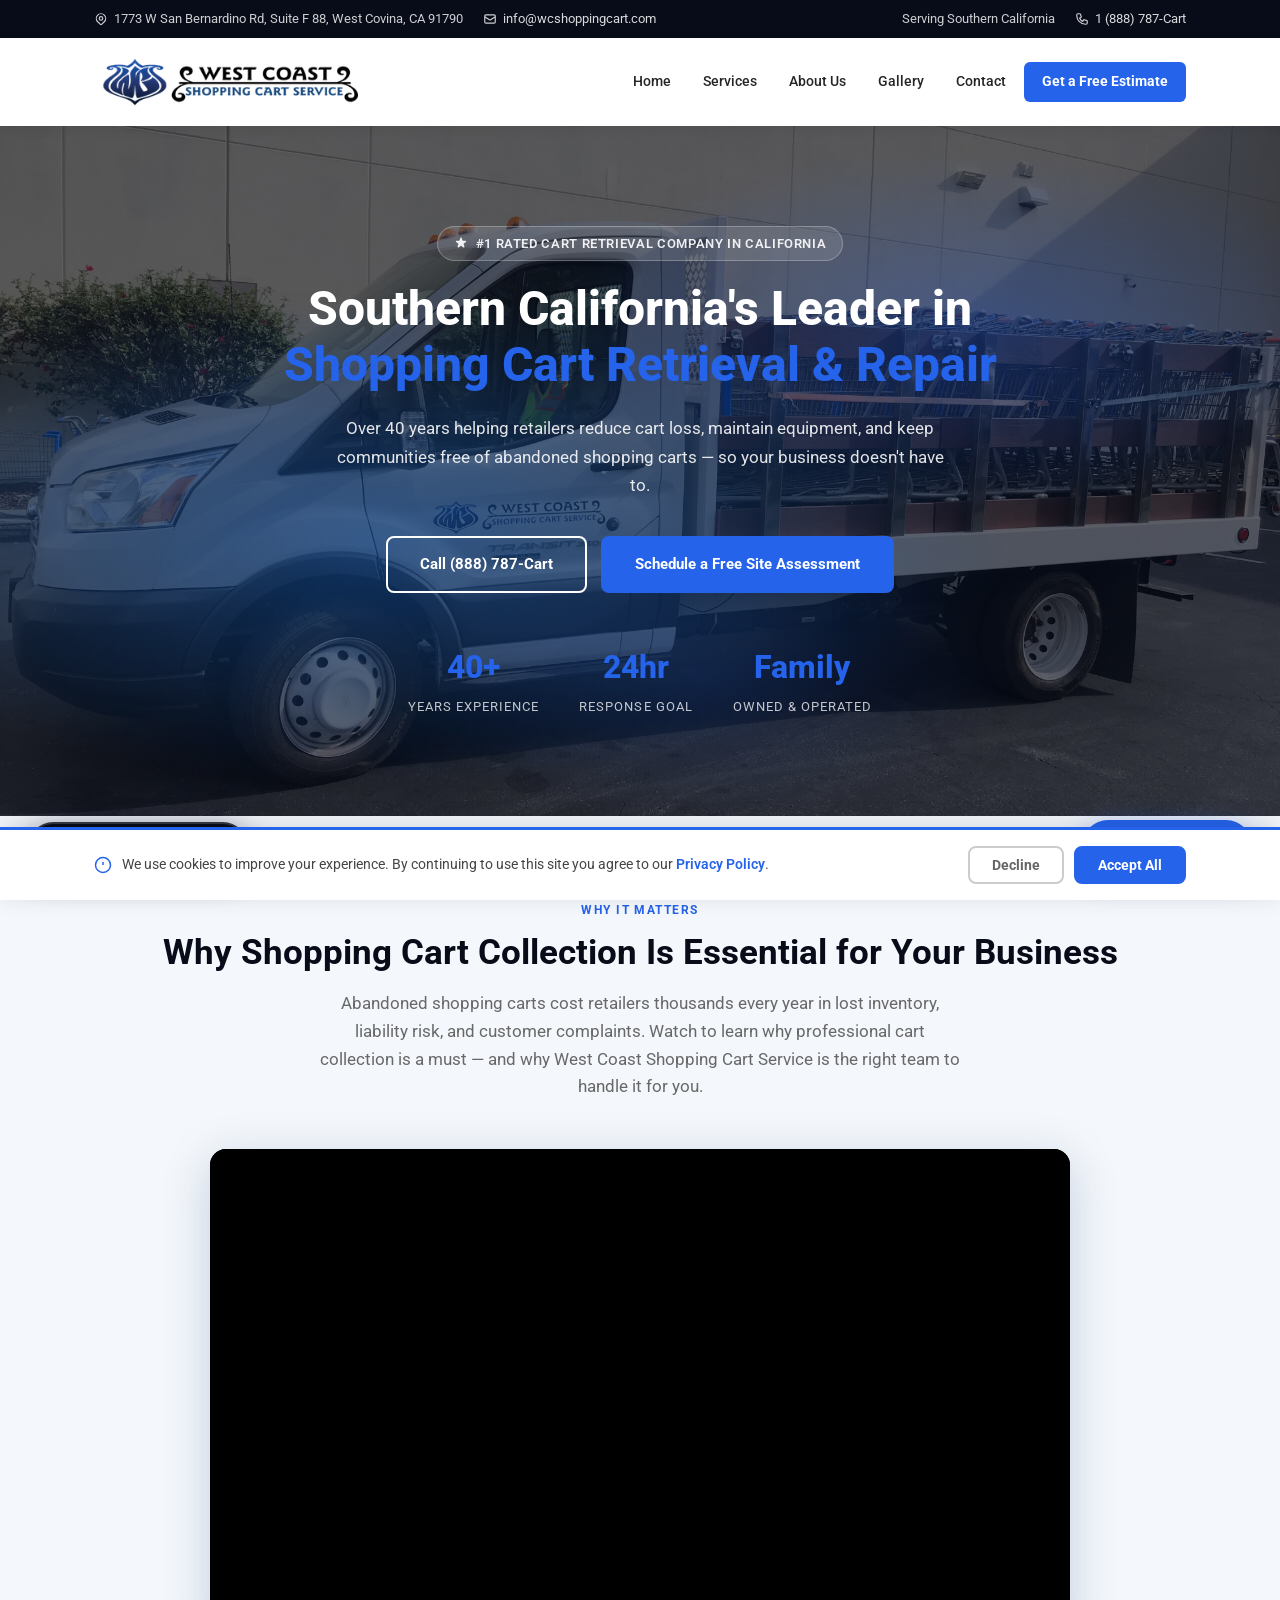
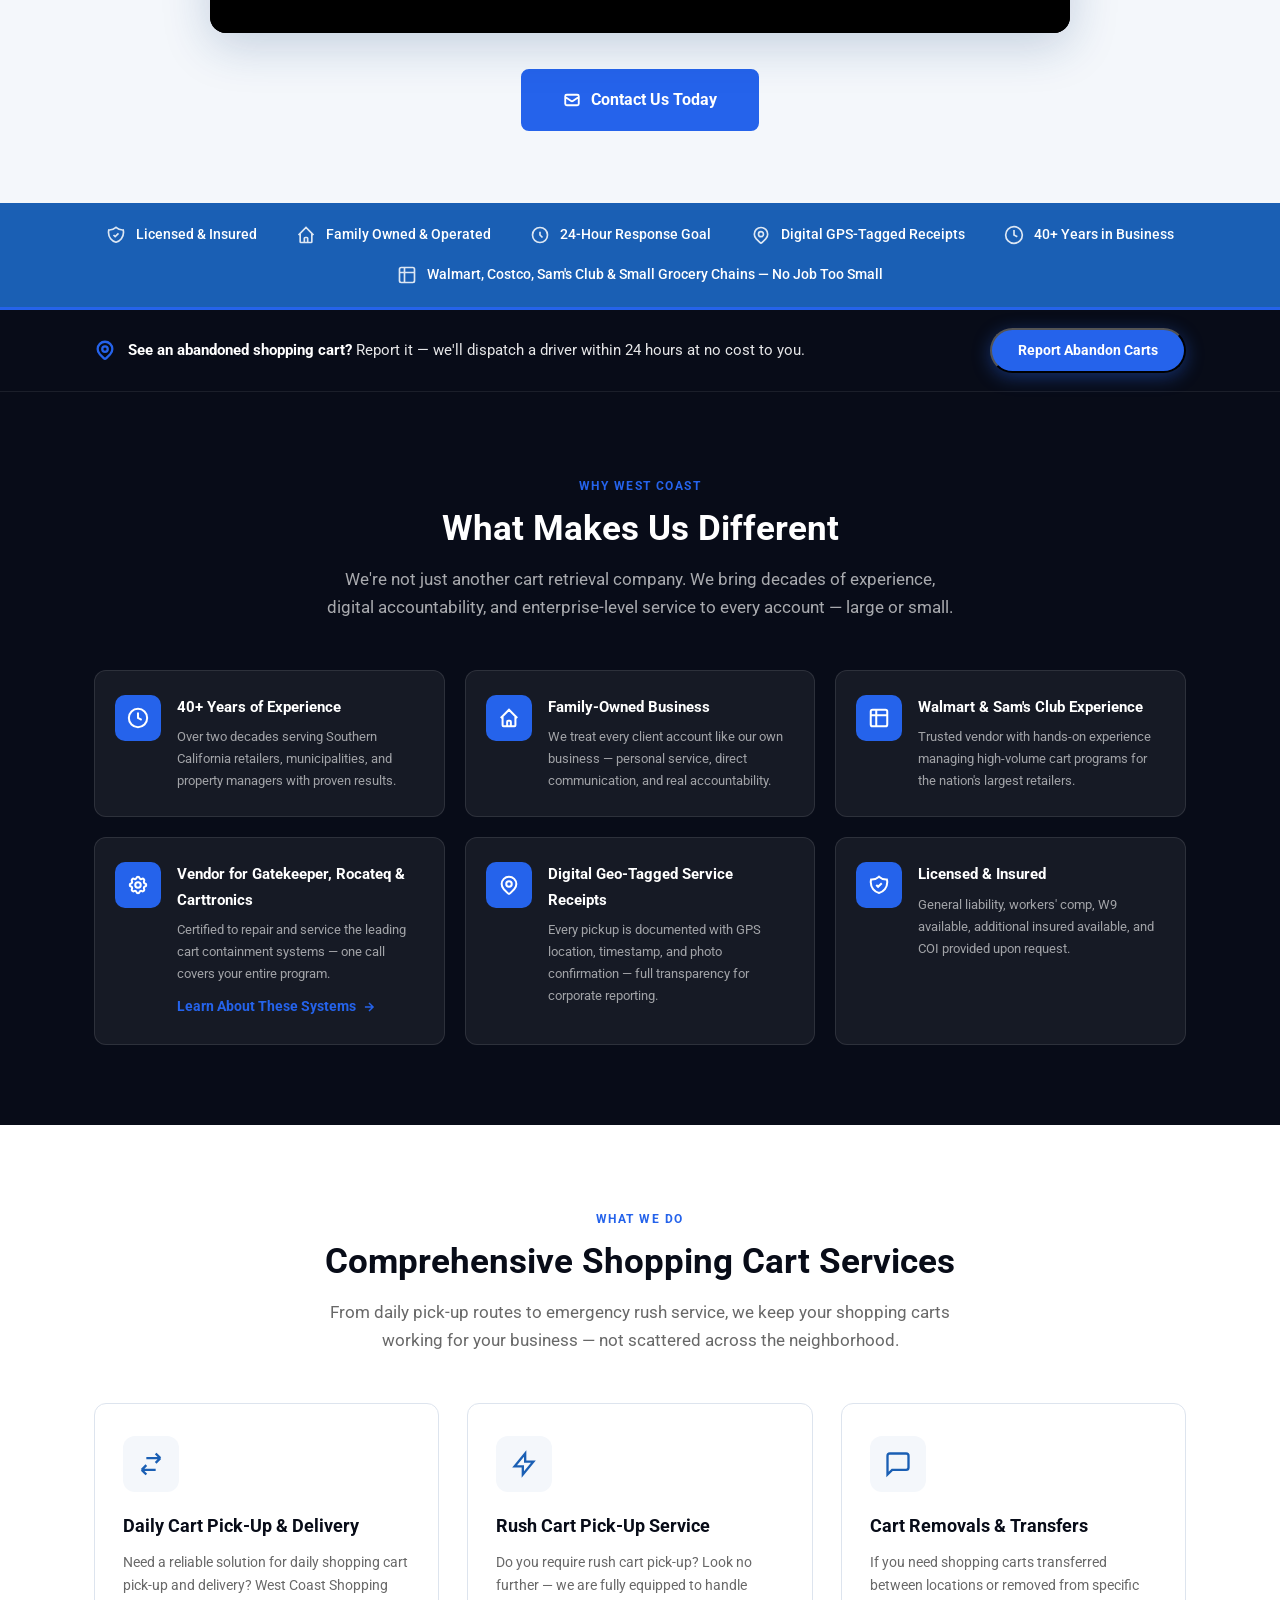
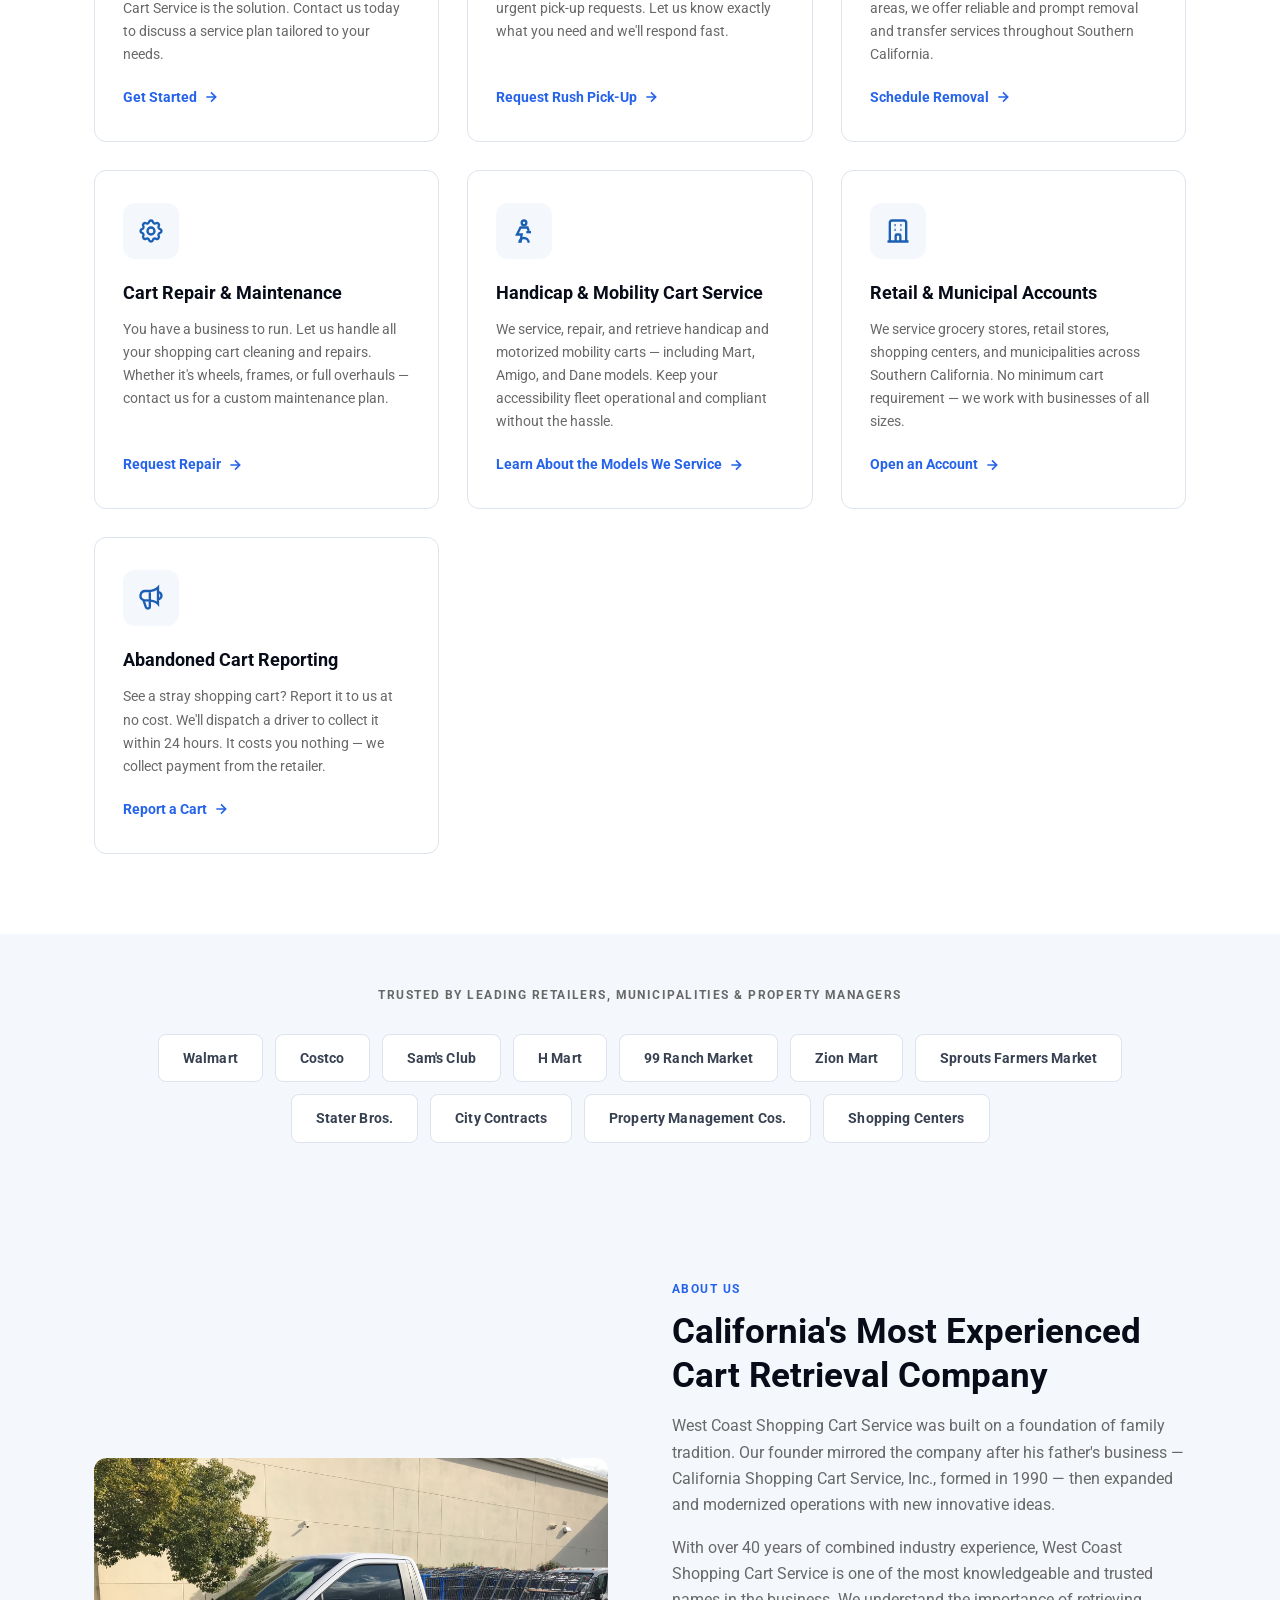
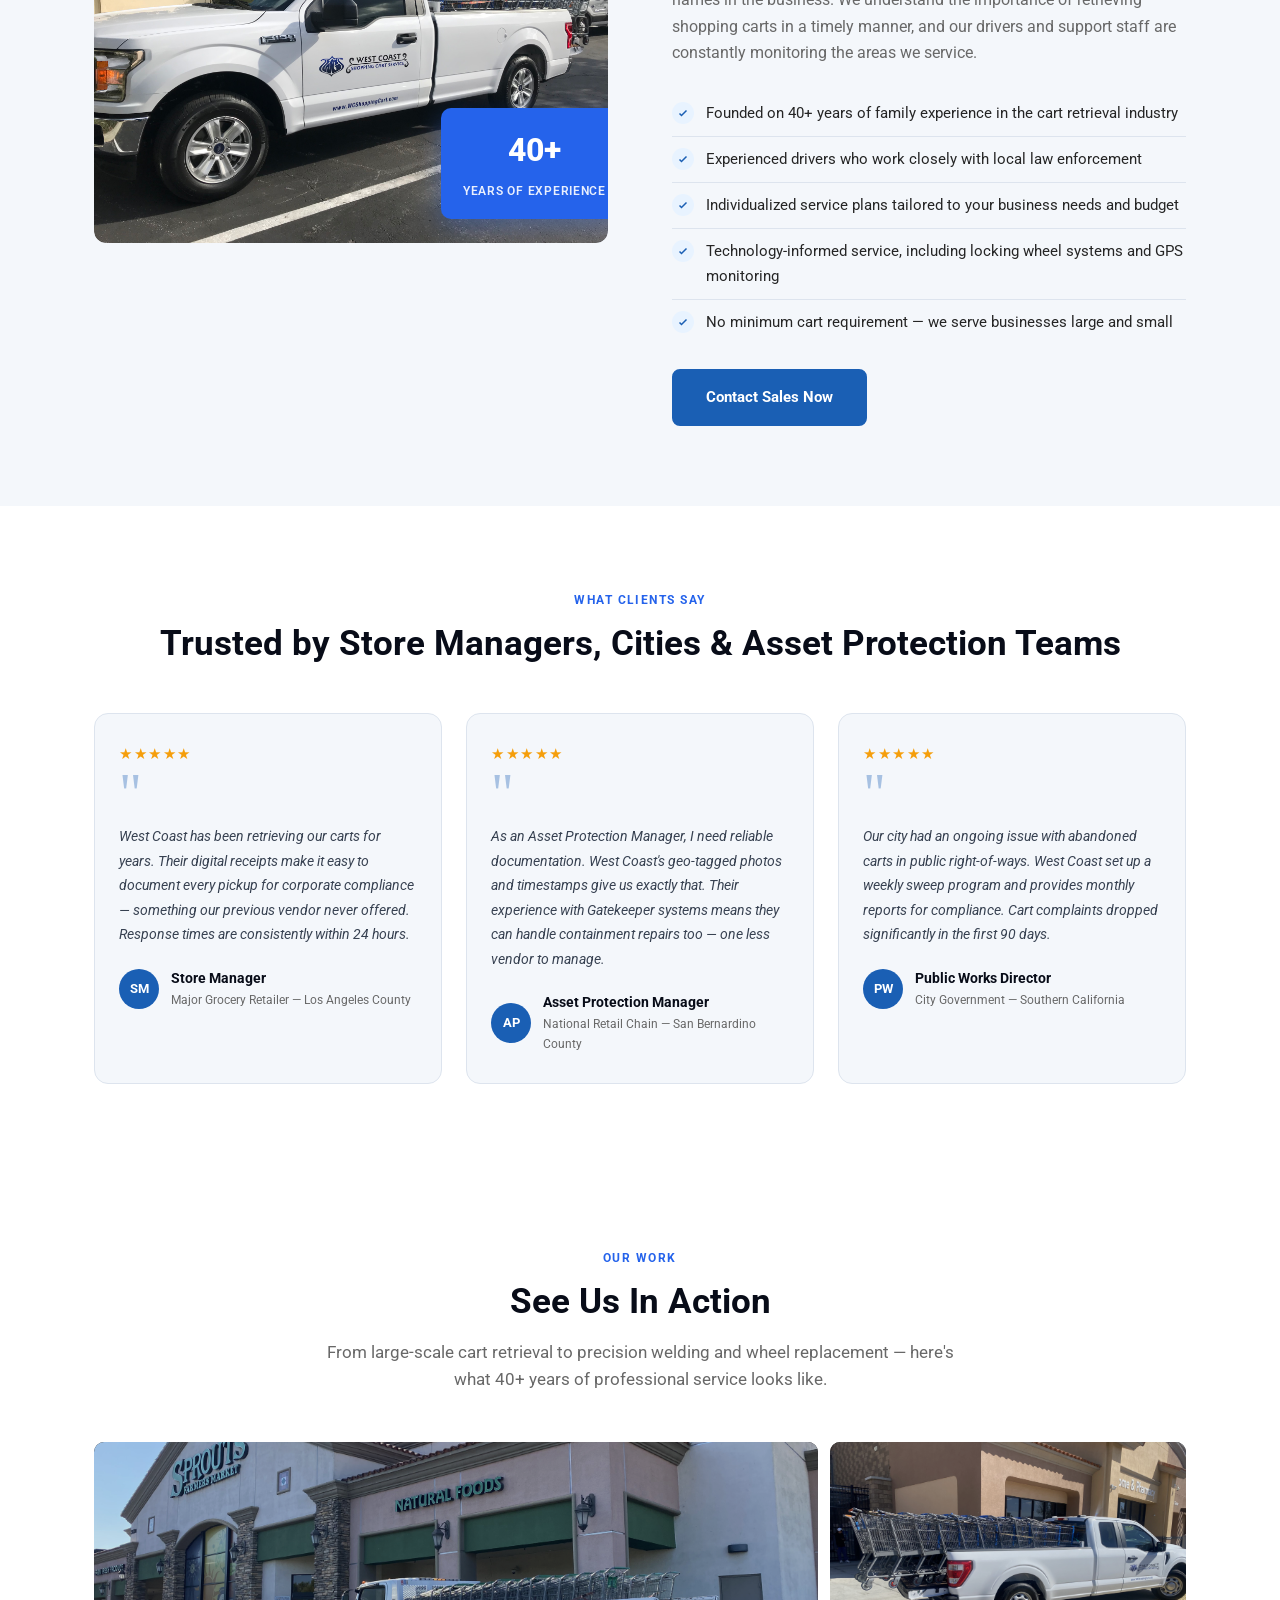
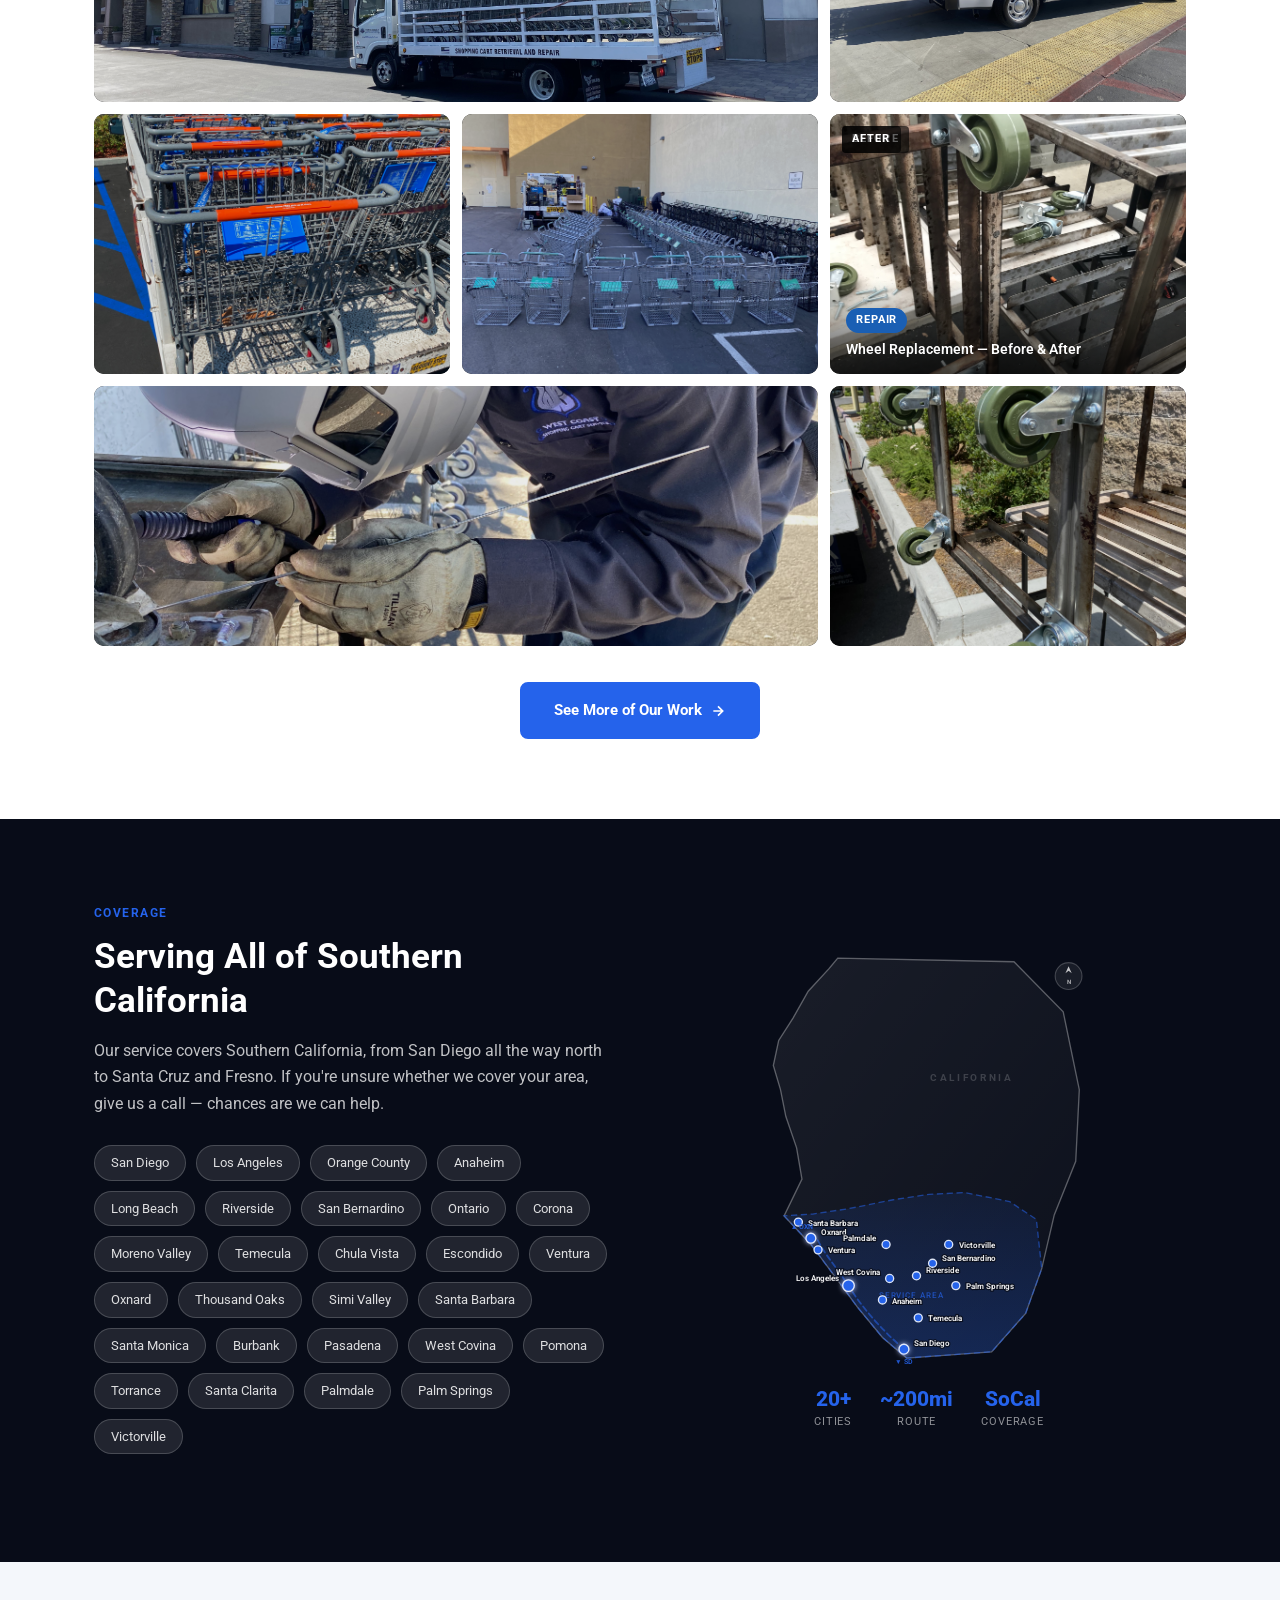
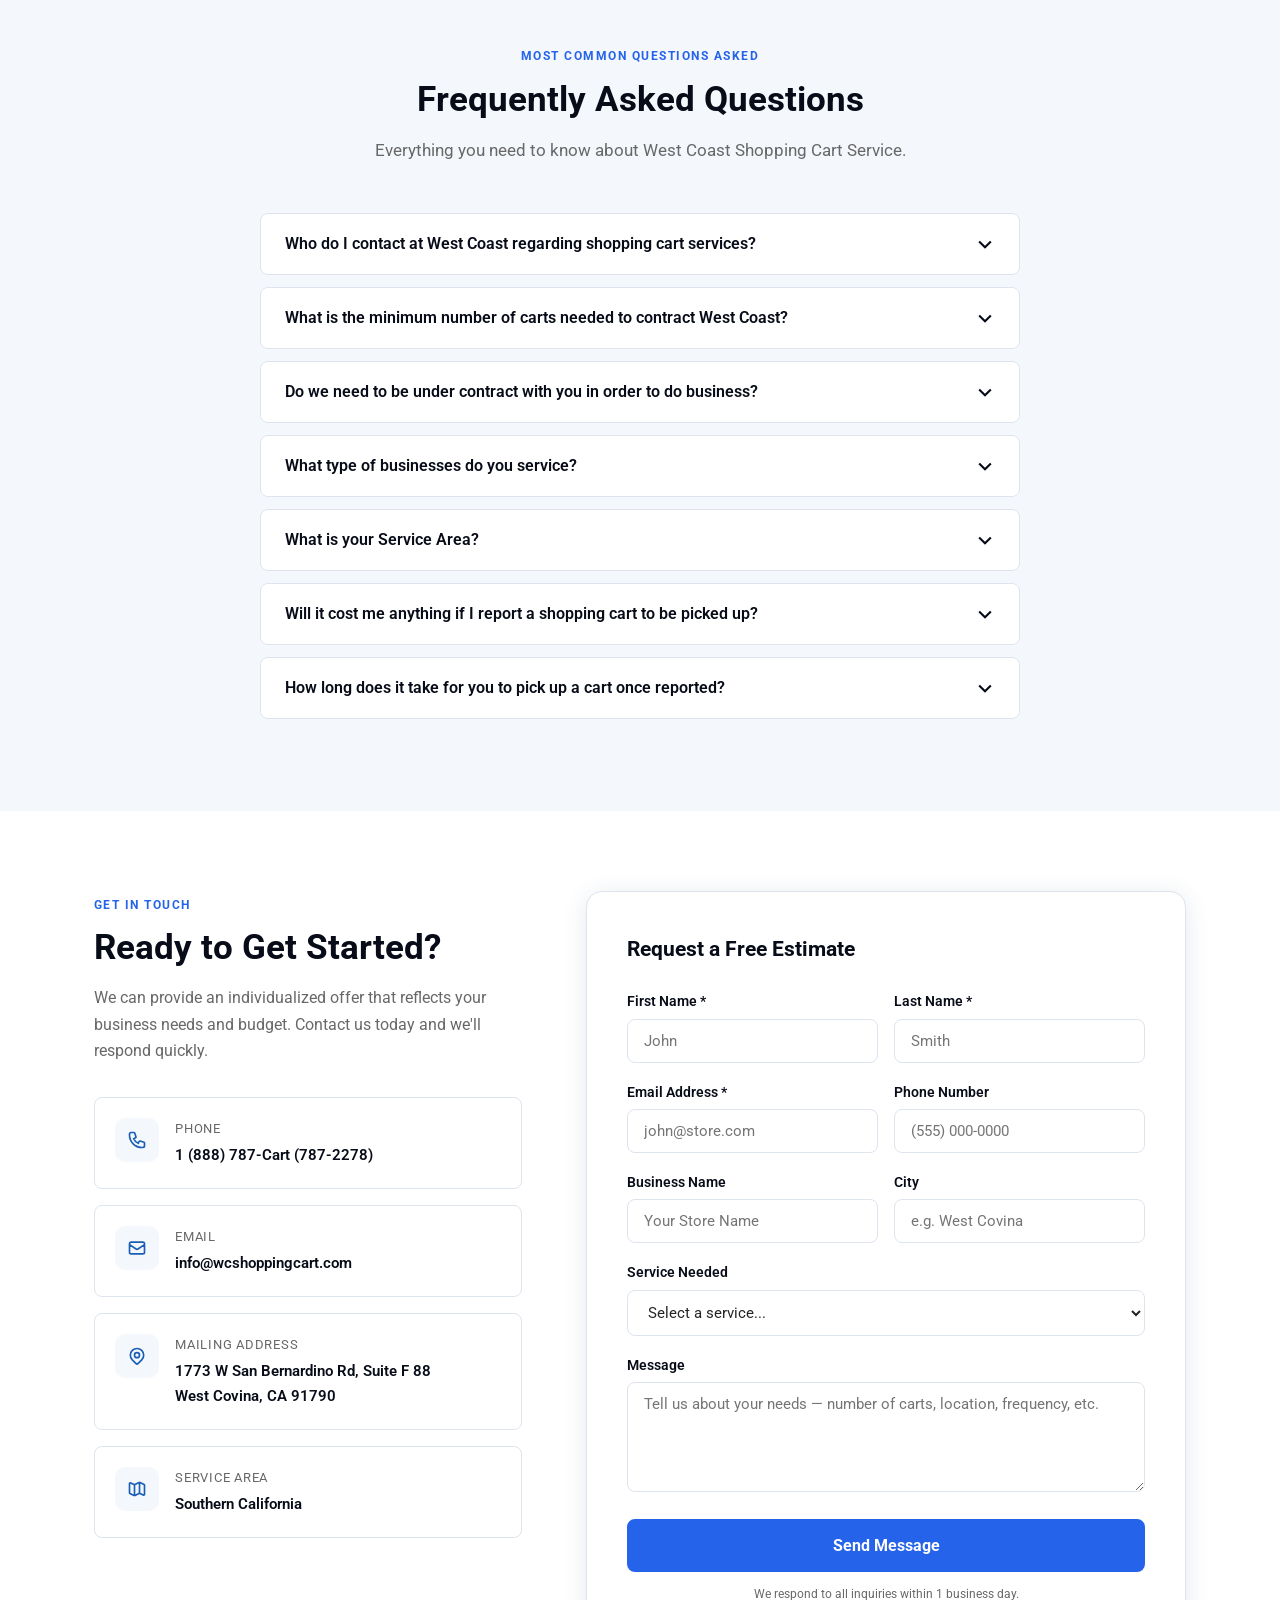
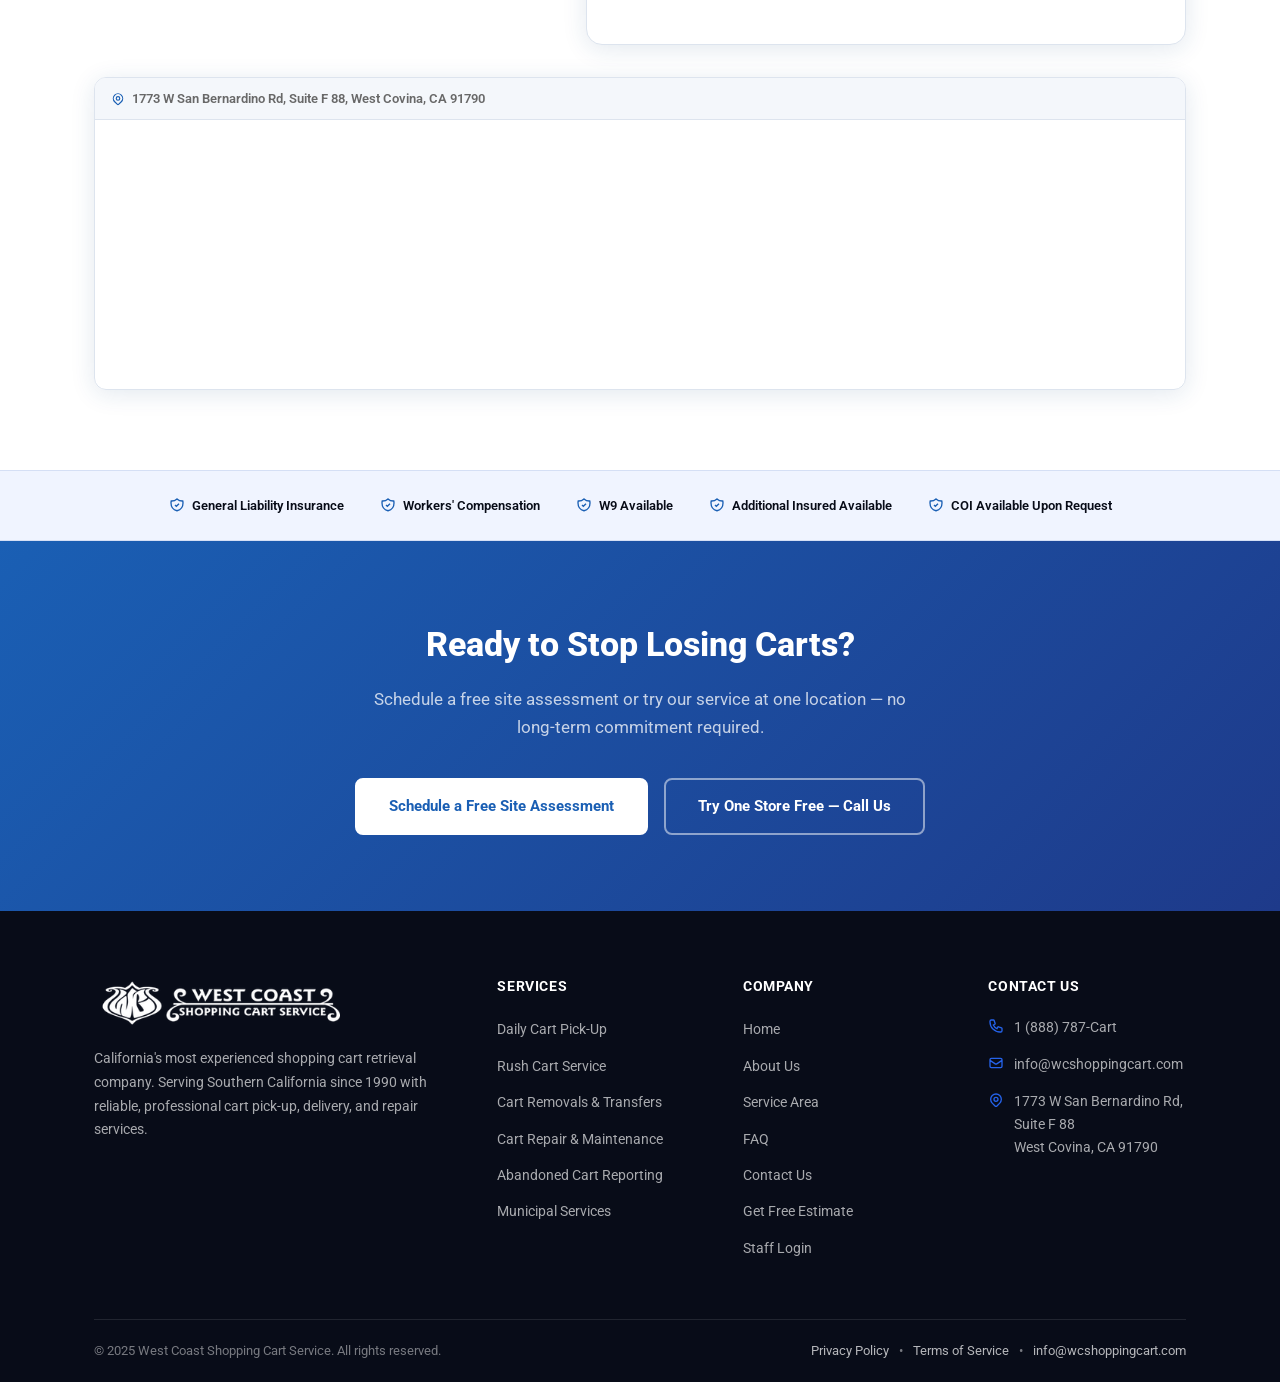
==== index.html @ c4fda691 "Reorder gallery grid to eliminate blank cells Wide items now anchor rows 1 and 3; three regulars fil" ====
<!DOCTYPE html>
<html lang="en">
<head>
  <meta charset="UTF-8">
  <meta name="viewport" content="width=device-width, initial-scale=1.0">
  <title>West Coast Shopping Cart Service | Southern California Cart Retrieval & Repair</title>
  <meta name="description" content="Southern California's leader in shopping cart retrieval & repair. 40+ years experience, family-owned, digital GPS reporting. Vendor for Gatekeeper, Rocateq & Carttronics. Serving San Diego to Oxnard. Call 1 (888) 787-2278.">
  <meta name="keywords" content="shopping cart retrieval California, shopping cart repair, Gatekeeper repair, Rocateq repair, Carttronics repair, mobility cart repair, shopping cart cleaning, cart containment repair, Southern California cart service">
  <link rel="preconnect" href="https://fonts.googleapis.com">
  <link rel="preconnect" href="https://fonts.gstatic.com" crossorigin>
  <link href="https://fonts.googleapis.com/css2?family=Roboto:wght@300;400;500;700;800&display=swap" rel="stylesheet">
  <link rel="stylesheet" href="styles.css">
</head>
<body>

  <!-- Skip navigation (ADA) -->
  <a href="#main-content" class="skip-link">Skip to main content</a>

  <!-- ══ TOP BAR ══ -->
  <div class="topbar">
    <div class="container">
      <div class="topbar-left">
        <span class="topbar-item">
          <svg width="14" height="14" fill="none" stroke="currentColor" stroke-width="2" viewBox="0 0 24 24"><path d="M17.657 16.657L13.414 20.9a2 2 0 01-2.828 0l-4.243-4.243a8 8 0 1111.314 0z"/><circle cx="12" cy="11" r="3"/></svg>
          1773 W San Bernardino Rd, Suite F 88, West Covina, CA 91790
        </span>
        <span class="topbar-item">
          <svg width="14" height="14" fill="none" stroke="currentColor" stroke-width="2" viewBox="0 0 24 24"><path d="M3 8l7.89 5.26a2 2 0 002.22 0L21 8M5 19h14a2 2 0 002-2V7a2 2 0 00-2-2H5a2 2 0 00-2 2v10a2 2 0 002 2z"/></svg>
          <a href="mailto:info@wcshoppingcart.com">info@wcshoppingcart.com</a>
        </span>
      </div>
      <div class="topbar-right">
        <span class="topbar-item">Serving Southern California</span>
        <span class="topbar-item">
          <svg width="14" height="14" fill="none" stroke="currentColor" stroke-width="2" viewBox="0 0 24 24"><path d="M3 5a2 2 0 012-2h3.28a1 1 0 01.948.684l1.498 4.493a1 1 0 01-.502 1.21l-2.257 1.13a11.042 11.042 0 005.516 5.516l1.13-2.257a1 1 0 011.21-.502l4.493 1.498a1 1 0 01.684.949V19a2 2 0 01-2 2h-1C9.716 21 3 14.284 3 6V5z"/></svg>
          <a href="tel:18887872278">1 (888) 787-Cart</a>
        </span>
      </div>
    </div>
  </div>

  <!-- ══ HEADER ══ -->
  <header class="site-header">
    <div class="container">
      <div class="header-inner">
        <a href="#" class="logo-wrap" aria-label="West Coast Shopping Cart Service">
          <img src="wcshopping cart logo.webp" alt="West Coast Shopping Cart Service Logo">
        </a>
        <button class="nav-toggle" id="navToggle" aria-label="Toggle navigation">
          <span></span><span></span><span></span>
        </button>
        <nav>
          <ul class="nav-list" id="navList">
            <li><a href="#home">Home</a></li>
            <li><a href="#services">Services</a></li>
            <li><a href="#about">About Us</a></li>
            <li><a href="gallery.html">Gallery</a></li>
            <li><a href="#contact">Contact</a></li>
            <li class="nav-cta"><a href="#contact">Get a Free Estimate</a></li>
          </ul>
        </nav>
      </div>
    </div>
  </header>

  <!-- ══ HERO ══ -->
  <section class="hero" id="home" aria-label="Hero">
    <div id="main-content" tabindex="-1" style="position:absolute;top:0"></div>
    <div class="container">
      <div class="hero-inner">
        <div class="hero-badge">
          <svg width="14" height="14" fill="currentColor" viewBox="0 0 20 20"><path d="M9.049 2.927c.3-.921 1.603-.921 1.902 0l1.07 3.292a1 1 0 00.95.69h3.462c.969 0 1.371 1.24.588 1.81l-2.8 2.034a1 1 0 00-.364 1.118l1.07 3.292c.3.921-.755 1.688-1.54 1.118l-2.8-2.034a1 1 0 00-1.175 0l-2.8 2.034c-.784.57-1.838-.197-1.539-1.118l1.07-3.292a1 1 0 00-.364-1.118L2.98 8.72c-.783-.57-.38-1.81.588-1.81h3.461a1 1 0 00.951-.69l1.07-3.292z"/></svg>
          #1 Rated Cart Retrieval Company in California
        </div>
        <h1>Southern California's Leader in <span>Shopping Cart Retrieval & Repair</span></h1>
        <p class="hero-desc">Over 40 years helping retailers reduce cart loss, maintain equipment, and keep communities free of abandoned shopping carts — so your business doesn't have to.</p>
        <div class="hero-actions">
          <a href="tel:18887872278" class="btn btn-outline">Call (888) 787-Cart</a>
          <a href="#contact" class="btn btn-primary">Schedule a Free Site Assessment</a>
        </div>
        <div class="hero-stats">
          <div>
            <span class="hero-stat-num">40+</span>
            <span class="hero-stat-lbl">Years Experience</span>
          </div>
          <div>
            <span class="hero-stat-num">24hr</span>
            <span class="hero-stat-lbl">Response Goal</span>
          </div>
          <div>
            <span class="hero-stat-num">Family</span>
            <span class="hero-stat-lbl">Owned & Operated</span>
          </div>
        </div>
      </div>
    </div>
  </section>

  <!-- ══ VIDEO SECTION ══ -->
  <section class="section section--light video-section">
    <div class="container">
      <div class="text-center">
        <span class="section-label">Why It Matters</span>
        <h2 class="section-title">Why Shopping Cart Collection Is Essential for Your Business</h2>
        <p class="section-sub">Abandoned shopping carts cost retailers thousands every year in lost inventory, liability risk, and customer complaints. Watch to learn why professional cart collection is a must — and why West Coast Shopping Cart Service is the right team to handle it for you.</p>
      </div>
      <div class="video-wrap">
        <div style="position:relative;padding-top:56.25%;">
          <iframe
            src="https://customer-mkkulwzbmrpyvgfk.cloudflarestream.com/44f0ab59cd80d40b22bd77ae2d180c58/iframe?poster=https%3A%2F%2Fcustomer-mkkulwzbmrpyvgfk.cloudflarestream.com%2F44f0ab59cd80d40b22bd77ae2d180c58%2Fthumbnails%2Fthumbnail.jpg%3Ftime%3D%26height%3D600"
            loading="lazy"
            style="border:none;position:absolute;top:0;left:0;height:100%;width:100%;"
            allow="accelerometer; gyroscope; autoplay; encrypted-media; picture-in-picture;"
            allowfullscreen="true"
            aria-label="West Coast Shopping Cart Service promotional video"
            title="West Coast Shopping Cart Service promotional video"
          ></iframe>
        </div>
        <button class="video-unmute-btn" id="videoUnmuteBtn" aria-label="Unmute video" style="display:none">
          <!-- Muted icon (shown by default) -->
          <svg class="icon-muted" width="22" height="22" viewBox="0 0 24 24" fill="none" stroke="currentColor" stroke-width="2.2" stroke-linecap="round" stroke-linejoin="round">
            <polygon points="11 5 6 9 2 9 2 15 6 15 11 19 11 5"/>
            <line x1="23" y1="9" x2="17" y2="15"/>
            <line x1="17" y1="9" x2="23" y2="15"/>
          </svg>
          <!-- Sound icon (shown when unmuted) -->
          <svg class="icon-sound" width="22" height="22" viewBox="0 0 24 24" fill="none" stroke="currentColor" stroke-width="2.2" stroke-linecap="round" stroke-linejoin="round" style="display:none">
            <polygon points="11 5 6 9 2 9 2 15 6 15 11 19 11 5"/>
            <path d="M19.07 4.93a10 10 0 0 1 0 14.14"/>
            <path d="M15.54 8.46a5 5 0 0 1 0 7.07"/>
          </svg>
          <span class="video-unmute-label">Tap for Sound</span>
        </button>
      </div>
      <div class="video-cta">
        <a href="#contact" class="btn btn-primary">
          <svg width="18" height="18" fill="none" stroke="currentColor" stroke-width="2.5" viewBox="0 0 24 24"><path d="M3 8l7.89 5.26a2 2 0 002.22 0L21 8M5 19h14a2 2 0 002-2V7a2 2 0 00-2-2H5a2 2 0 00-2 2v10a2 2 0 002 2z"/></svg>
          Contact Us Today
        </a>
      </div>
    </div>
  </section>

  <!-- ══ TRUST BAR ══ -->
  <div class="trust-bar">
    <div class="container">
      <div class="trust-item">
        <svg width="20" height="20" fill="none" stroke="currentColor" stroke-width="2" viewBox="0 0 24 24"><path d="M9 12l2 2 4-4m5.618-4.016A11.955 11.955 0 0112 2.944a11.955 11.955 0 01-8.618 3.04A12.02 12.02 0 003 9c0 5.591 3.824 10.29 9 11.622 5.176-1.332 9-6.03 9-11.622 0-1.042-.133-2.052-.382-3.016z"/></svg>
        Licensed &amp; Insured
      </div>
      <div class="trust-item">
        <svg width="20" height="20" fill="none" stroke="currentColor" stroke-width="2" viewBox="0 0 24 24"><path d="M3 12l2-2m0 0l7-7 7 7M5 10v10a1 1 0 001 1h3m10-11l2 2m-2-2v10a1 1 0 01-1 1h-3m-6 0a1 1 0 001-1v-4a1 1 0 011-1h2a1 1 0 011 1v4a1 1 0 001 1m-6 0h6"/></svg>
        Family Owned &amp; Operated
      </div>
      <div class="trust-item">
        <svg width="20" height="20" fill="none" stroke="currentColor" stroke-width="2" viewBox="0 0 24 24"><path d="M12 8v4l3 3m6-3a9 9 0 11-18 0 9 9 0 0118 0z"/></svg>
        24-Hour Response Goal
      </div>
      <div class="trust-item">
        <svg width="20" height="20" fill="none" stroke="currentColor" stroke-width="2" viewBox="0 0 24 24"><path d="M17.657 16.657L13.414 20.9a2 2 0 01-2.828 0l-4.243-4.243a8 8 0 1111.314 0z"/><circle cx="12" cy="11" r="3"/></svg>
        Digital GPS-Tagged Receipts
      </div>
      <div class="trust-item">
        <svg width="20" height="20" fill="none" stroke="currentColor" stroke-width="2" viewBox="0 0 24 24"><circle cx="12" cy="12" r="10"/><path d="M12 6v6l4 2"/></svg>
        40+ Years in Business
      </div>
      <div class="trust-item">
        <svg width="20" height="20" fill="none" stroke="currentColor" stroke-width="2" viewBox="0 0 24 24"><path d="M9 3H5a2 2 0 00-2 2v4m6-6h10a2 2 0 012 2v4M9 3v18m0 0h10a2 2 0 002-2V9M9 21H5a2 2 0 01-2-2V9m0 0h18"/></svg>
        Walmart, Costco, Sam's Club &amp; Small Grocery Chains — No Job Too Small
      </div>
    </div>
  </div>

  <!-- ══ REPORT CARTS BANNER ══ -->
  <div class="report-banner">
    <div class="container">
      <div class="report-banner-inner">
        <div class="report-banner-text">
          <svg width="22" height="22" fill="none" stroke="currentColor" stroke-width="2.5" viewBox="0 0 24 24"><path d="M17.657 16.657L13.414 20.9a2 2 0 01-2.828 0l-4.243-4.243a8 8 0 1111.314 0z"/><circle cx="12" cy="11" r="3"/></svg>
          <span><strong>See an abandoned shopping cart?</strong> Report it — we'll dispatch a driver within 24 hours at no cost to you.</span>
        </div>
        <button class="report-banner-btn" onclick="openReportModal()">Report Abandon Carts</button>
      </div>
    </div>
  </div>

  <!-- ══ WHY CHOOSE US ══ -->
  <section class="section why-section" id="why">
    <div class="container">
      <div class="text-center">
        <span class="section-label">Why West Coast</span>
        <h2 class="section-title" style="color:#fff">What Makes Us Different</h2>
        <p class="section-sub" style="color:rgba(255,255,255,.65)">We're not just another cart retrieval company. We bring decades of experience, digital accountability, and enterprise-level service to every account — large or small.</p>
      </div>
      <div class="why-grid">
        <div class="why-card">
          <div class="why-icon">
            <svg width="22" height="22" fill="none" stroke="currentColor" stroke-width="2.2" viewBox="0 0 24 24"><circle cx="12" cy="12" r="10"/><path d="M12 6v6l4 2"/></svg>
          </div>
          <div>
            <h3>40+ Years of Experience</h3>
            <p>Over two decades serving Southern California retailers, municipalities, and property managers with proven results.</p>
          </div>
        </div>
        <div class="why-card">
          <div class="why-icon">
            <svg width="22" height="22" fill="none" stroke="currentColor" stroke-width="2.2" viewBox="0 0 24 24"><path d="M3 12l2-2m0 0l7-7 7 7M5 10v10a1 1 0 001 1h3m10-11l2 2m-2-2v10a1 1 0 01-1 1h-3m-6 0a1 1 0 001-1v-4a1 1 0 011-1h2a1 1 0 011 1v4a1 1 0 001 1m-6 0h6"/></svg>
          </div>
          <div>
            <h3>Family-Owned Business</h3>
            <p>We treat every client account like our own business — personal service, direct communication, and real accountability.</p>
          </div>
        </div>
        <div class="why-card">
          <div class="why-icon">
            <svg width="22" height="22" fill="none" stroke="currentColor" stroke-width="2.2" viewBox="0 0 24 24"><path d="M9 3H5a2 2 0 00-2 2v4m6-6h10a2 2 0 012 2v4M9 3v18m0 0h10a2 2 0 002-2V9M9 21H5a2 2 0 01-2-2V9m0 0h18"/></svg>
          </div>
          <div>
            <h3>Walmart &amp; Sam's Club Experience</h3>
            <p>Trusted vendor with hands-on experience managing high-volume cart programs for the nation's largest retailers.</p>
          </div>
        </div>
        <div class="why-card">
          <div class="why-icon">
            <svg width="22" height="22" fill="none" stroke="currentColor" stroke-width="2.2" viewBox="0 0 24 24"><path d="M10.325 4.317c.426-1.756 2.924-1.756 3.35 0a1.724 1.724 0 002.573 1.066c1.543-.94 3.31.826 2.37 2.37a1.724 1.724 0 001.065 2.572c1.756.426 1.756 2.924 0 3.35a1.724 1.724 0 00-1.066 2.573c.94 1.543-.826 3.31-2.37 2.37a1.724 1.724 0 00-2.572 1.065c-.426 1.756-2.924 1.756-3.35 0a1.724 1.724 0 00-2.573-1.066c-1.543.94-3.31-.826-2.37-2.37a1.724 1.724 0 00-1.065-2.572c-1.756-.426-1.756-2.924 0-3.35a1.724 1.724 0 001.066-2.573c-.94-1.543.826-3.31 2.37-2.37.996.608 2.296.07 2.572-1.065z"/><circle cx="12" cy="12" r="3"/></svg>
          </div>
          <div>
            <h3>Vendor for Gatekeeper, Rocateq &amp; Carttronics</h3>
            <p>Certified to repair and service the leading cart containment systems — one call covers your entire program.</p>
            <a href="containment-wheels.html" class="service-link" style="margin-top:10px;display:inline-flex;">Learn About These Systems <svg width="14" height="14" fill="none" stroke="currentColor" stroke-width="2.5" viewBox="0 0 24 24"><path d="M5 12h14M12 5l7 7-7 7"/></svg></a>
          </div>
        </div>
        <div class="why-card">
          <div class="why-icon">
            <svg width="22" height="22" fill="none" stroke="currentColor" stroke-width="2.2" viewBox="0 0 24 24"><path d="M17.657 16.657L13.414 20.9a2 2 0 01-2.828 0l-4.243-4.243a8 8 0 1111.314 0z"/><circle cx="12" cy="11" r="3"/></svg>
          </div>
          <div>
            <h3>Digital Geo-Tagged Service Receipts</h3>
            <p>Every pickup is documented with GPS location, timestamp, and photo confirmation — full transparency for corporate reporting.</p>
          </div>
        </div>
        <div class="why-card">
          <div class="why-icon">
            <svg width="22" height="22" fill="none" stroke="currentColor" stroke-width="2.2" viewBox="0 0 24 24"><path d="M9 12l2 2 4-4m5.618-4.016A11.955 11.955 0 0112 2.944a11.955 11.955 0 01-8.618 3.04A12.02 12.02 0 003 9c0 5.591 3.824 10.29 9 11.622 5.176-1.332 9-6.03 9-11.622 0-1.042-.133-2.052-.382-3.016z"/></svg>
          </div>
          <div>
            <h3>Licensed &amp; Insured</h3>
            <p>General liability, workers' comp, W9 available, additional insured available, and COI provided upon request.</p>
          </div>
        </div>
      </div>
    </div>
  </section>

  <!-- ══ SERVICES ══ -->
  <section class="section" id="services">
    <div class="container">
      <div class="text-center">
        <span class="section-label">What We Do</span>
        <h2 class="section-title">Comprehensive Shopping Cart Services</h2>
        <p class="section-sub">From daily pick-up routes to emergency rush service, we keep your shopping carts working for your business — not scattered across the neighborhood.</p>
      </div>
      <div class="services-grid">
        <div class="service-card">
          <div class="service-icon">
            <svg width="28" height="28" fill="none" stroke="currentColor" stroke-width="2" viewBox="0 0 24 24"><path d="M8 7h12m0 0l-4-4m4 4l-4 4m0 6H4m0 0l4 4m-4-4l4-4"/></svg>
          </div>
          <h3>Daily Cart Pick-Up &amp; Delivery</h3>
          <p>Need a reliable solution for daily shopping cart pick-up and delivery? West Coast Shopping Cart Service is the solution. Contact us today to discuss a service plan tailored to your needs.</p>
          <a href="#contact" class="service-link">Get Started <svg width="16" height="16" fill="none" stroke="currentColor" stroke-width="2.5" viewBox="0 0 24 24"><path d="M5 12h14M12 5l7 7-7 7"/></svg></a>
        </div>
        <div class="service-card">
          <div class="service-icon">
            <svg width="28" height="28" fill="none" stroke="currentColor" stroke-width="2" viewBox="0 0 24 24"><path d="M13 10V3L4 14h7v7l9-11h-7z"/></svg>
          </div>
          <h3>Rush Cart Pick-Up Service</h3>
          <p>Do you require rush cart pick-up? Look no further — we are fully equipped to handle urgent pick-up requests. Let us know exactly what you need and we'll respond fast.</p>
          <a href="#contact" class="service-link">Request Rush Pick-Up <svg width="16" height="16" fill="none" stroke="currentColor" stroke-width="2.5" viewBox="0 0 24 24"><path d="M5 12h14M12 5l7 7-7 7"/></svg></a>
        </div>
        <div class="service-card">
          <div class="service-icon">
            <svg width="28" height="28" fill="none" stroke="currentColor" stroke-width="2" viewBox="0 0 24 24"><path d="M8 7h.01M12 7h.01M16 7h.01M21 15a2 2 0 01-2 2H7l-4 4V5a2 2 0 012-2h14a2 2 0 012 2v10z"/></svg>
          </div>
          <h3>Cart Removals &amp; Transfers</h3>
          <p>If you need shopping carts transferred between locations or removed from specific areas, we offer reliable and prompt removal and transfer services throughout Southern California.</p>
          <a href="#contact" class="service-link">Schedule Removal <svg width="16" height="16" fill="none" stroke="currentColor" stroke-width="2.5" viewBox="0 0 24 24"><path d="M5 12h14M12 5l7 7-7 7"/></svg></a>
        </div>
        <div class="service-card">
          <div class="service-icon">
            <svg width="28" height="28" fill="none" stroke="currentColor" stroke-width="2" viewBox="0 0 24 24"><path d="M10.325 4.317c.426-1.756 2.924-1.756 3.35 0a1.724 1.724 0 002.573 1.066c1.543-.94 3.31.826 2.37 2.37a1.724 1.724 0 001.065 2.572c1.756.426 1.756 2.924 0 3.35a1.724 1.724 0 00-1.066 2.573c.94 1.543-.826 3.31-2.37 2.37a1.724 1.724 0 00-2.572 1.065c-.426 1.756-2.924 1.756-3.35 0a1.724 1.724 0 00-2.573-1.066c-1.543.94-3.31-.826-2.37-2.37a1.724 1.724 0 00-1.065-2.572c-1.756-.426-1.756-2.924 0-3.35a1.724 1.724 0 001.066-2.573c-.94-1.543.826-3.31 2.37-2.37.996.608 2.296.07 2.572-1.065z"/><circle cx="12" cy="12" r="3"/></svg>
          </div>
          <h3>Cart Repair &amp; Maintenance</h3>
          <p>You have a business to run. Let us handle all your shopping cart cleaning and repairs. Whether it's wheels, frames, or full overhauls — contact us for a custom maintenance plan.</p>
          <a href="#contact" class="service-link">Request Repair <svg width="16" height="16" fill="none" stroke="currentColor" stroke-width="2.5" viewBox="0 0 24 24"><path d="M5 12h14M12 5l7 7-7 7"/></svg></a>
        </div>
        <div class="service-card">
          <div class="service-icon">
            <svg width="28" height="28" fill="none" stroke="currentColor" stroke-width="2" viewBox="0 0 24 24"><circle cx="12" cy="5" r="2"/><path d="M9 22l1-7H6l3-6h6l1 3"/><path d="M16 22a4 4 0 00-8 0"/><path d="M18 13h-4"/></svg>
          </div>
          <h3>Handicap &amp; Mobility Cart Service</h3>
          <p>We service, repair, and retrieve handicap and motorized mobility carts — including Mart, Amigo, and Dane models. Keep your accessibility fleet operational and compliant without the hassle.</p>
          <a href="handicap-carts.html" class="service-link">Learn About the Models We Service <svg width="16" height="16" fill="none" stroke="currentColor" stroke-width="2.5" viewBox="0 0 24 24"><path d="M5 12h14M12 5l7 7-7 7"/></svg></a>
        </div>
        <div class="service-card">
          <div class="service-icon">
            <svg width="28" height="28" fill="none" stroke="currentColor" stroke-width="2" viewBox="0 0 24 24"><path d="M19 21V5a2 2 0 00-2-2H7a2 2 0 00-2 2v16m14 0h2m-2 0h-5m-9 0H3m2 0h5M9 7h1m-1 4h1m4-4h1m-1 4h1m-5 10v-5a1 1 0 011-1h2a1 1 0 011 1v5m-4 0h4"/></svg>
          </div>
          <h3>Retail &amp; Municipal Accounts</h3>
          <p>We service grocery stores, retail stores, shopping centers, and municipalities across Southern California. No minimum cart requirement — we work with businesses of all sizes.</p>
          <a href="#contact" class="service-link">Open an Account <svg width="16" height="16" fill="none" stroke="currentColor" stroke-width="2.5" viewBox="0 0 24 24"><path d="M5 12h14M12 5l7 7-7 7"/></svg></a>
        </div>
        <div class="service-card">
          <div class="service-icon">
            <svg width="28" height="28" fill="none" stroke="currentColor" stroke-width="2" viewBox="0 0 24 24"><path d="M11 5.882V19.24a1.76 1.76 0 01-3.417.592l-2.147-6.15M18 13a3 3 0 100-6M5.436 13.683A4.001 4.001 0 017 6h1.832c4.1 0 7.625-1.234 9.168-3v14c-1.543-1.766-5.067-3-9.168-3H7a3.988 3.988 0 01-1.564-.317z"/></svg>
          </div>
          <h3>Abandoned Cart Reporting</h3>
          <p>See a stray shopping cart? Report it to us at no cost. We'll dispatch a driver to collect it within 24 hours. It costs you nothing — we collect payment from the retailer.</p>
          <a href="#" onclick="event.preventDefault();openReportModal()" class="service-link">Report a Cart <svg width="16" height="16" fill="none" stroke="currentColor" stroke-width="2.5" viewBox="0 0 24 24"><path d="M5 12h14M12 5l7 7-7 7"/></svg></a>
        </div>
      </div>
    </div>
  </section>

  <!-- ══ TRUSTED BY ══ -->
  <div class="trusted-section">
    <div class="container">
      <div class="trusted-title">Trusted By Leading Retailers, Municipalities &amp; Property Managers</div>
      <div class="trusted-grid">
        <div class="trusted-item">Walmart</div>
        <div class="trusted-item">Costco</div>
        <div class="trusted-item">Sam's Club</div>
        <div class="trusted-item">H Mart</div>
        <div class="trusted-item">99 Ranch Market</div>
        <div class="trusted-item">Zion Mart</div>
        <div class="trusted-item">Sprouts Farmers Market</div>
        <div class="trusted-item">Stater Bros.</div>
        <div class="trusted-item">City Contracts</div>
        <div class="trusted-item">Property Management Cos.</div>
        <div class="trusted-item">Shopping Centers</div>
      </div>
    </div>
  </div>

  <!-- ══ ABOUT ══ -->
  <section class="section section--light" id="about">
    <div class="container">
      <div class="about-grid">
        <div class="about-img-wrap">
          <img src="shopping cart truck with carts in back.jpeg" alt="West Coast Shopping Cart Service truck with shopping carts" loading="lazy">
          <div class="about-badge">
            <span class="about-badge-num">40+</span>
            <span class="about-badge-txt">Years of Experience</span>
          </div>
        </div>
        <div class="about-content">
          <span class="section-label">About Us</span>
          <h2 class="section-title">California's Most Experienced Cart Retrieval Company</h2>
          <p>West Coast Shopping Cart Service was built on a foundation of family tradition. Our founder mirrored the company after his father's business — California Shopping Cart Service, Inc., formed in 1990 — then expanded and modernized operations with new innovative ideas.</p>
          <p>With over 40 years of combined industry experience, West Coast Shopping Cart Service is one of the most knowledgeable and trusted names in the business. We understand the importance of retrieving shopping carts in a timely manner, and our drivers and support staff are constantly monitoring the areas we service.</p>
          <ul class="about-list">
            <li>
              <span class="check"><svg width="12" height="12" fill="none" stroke="currentColor" stroke-width="3" viewBox="0 0 24 24"><path d="M5 13l4 4L19 7"/></svg></span>
              Founded on 40+ years of family experience in the cart retrieval industry
            </li>
            <li>
              <span class="check"><svg width="12" height="12" fill="none" stroke="currentColor" stroke-width="3" viewBox="0 0 24 24"><path d="M5 13l4 4L19 7"/></svg></span>
              Experienced drivers who work closely with local law enforcement
            </li>
            <li>
              <span class="check"><svg width="12" height="12" fill="none" stroke="currentColor" stroke-width="3" viewBox="0 0 24 24"><path d="M5 13l4 4L19 7"/></svg></span>
              Individualized service plans tailored to your business needs and budget
            </li>
            <li>
              <span class="check"><svg width="12" height="12" fill="none" stroke="currentColor" stroke-width="3" viewBox="0 0 24 24"><path d="M5 13l4 4L19 7"/></svg></span>
              Technology-informed service, including locking wheel systems and GPS monitoring
            </li>
            <li>
              <span class="check"><svg width="12" height="12" fill="none" stroke="currentColor" stroke-width="3" viewBox="0 0 24 24"><path d="M5 13l4 4L19 7"/></svg></span>
              No minimum cart requirement — we serve businesses large and small
            </li>
          </ul>
          <a href="#contact" class="btn btn-blue">Contact Sales Now</a>
        </div>
      </div>
    </div>
  </section>

  <!-- ══ TESTIMONIALS ══ -->
  <section class="section testimonials-section">
    <div class="container">
      <div class="text-center">
        <span class="section-label">What Clients Say</span>
        <h2 class="section-title">Trusted by Store Managers, Cities &amp; Asset Protection Teams</h2>
      </div>
      <div class="testimonials-grid">
        <div class="testimonial-card">
          <div class="testimonial-stars">★★★★★</div>
          <div class="testimonial-quote">"</div>
          <p class="testimonial-text">West Coast has been retrieving our carts for years. Their digital receipts make it easy to document every pickup for corporate compliance — something our previous vendor never offered. Response times are consistently within 24 hours.</p>
          <div class="testimonial-author">
            <div class="testimonial-avatar">SM</div>
            <div>
              <div class="testimonial-name">Store Manager</div>
              <div class="testimonial-role">Major Grocery Retailer — Los Angeles County</div>
            </div>
          </div>
        </div>
        <div class="testimonial-card">
          <div class="testimonial-stars">★★★★★</div>
          <div class="testimonial-quote">"</div>
          <p class="testimonial-text">As an Asset Protection Manager, I need reliable documentation. West Coast's geo-tagged photos and timestamps give us exactly that. Their experience with Gatekeeper systems means they can handle containment repairs too — one less vendor to manage.</p>
          <div class="testimonial-author">
            <div class="testimonial-avatar">AP</div>
            <div>
              <div class="testimonial-name">Asset Protection Manager</div>
              <div class="testimonial-role">National Retail Chain — San Bernardino County</div>
            </div>
          </div>
        </div>
        <div class="testimonial-card">
          <div class="testimonial-stars">★★★★★</div>
          <div class="testimonial-quote">"</div>
          <p class="testimonial-text">Our city had an ongoing issue with abandoned carts in public right-of-ways. West Coast set up a weekly sweep program and provides monthly reports for compliance. Cart complaints dropped significantly in the first 90 days.</p>
          <div class="testimonial-author">
            <div class="testimonial-avatar">PW</div>
            <div>
              <div class="testimonial-name">Public Works Director</div>
              <div class="testimonial-role">City Government — Southern California</div>
            </div>
          </div>
        </div>
      </div>
    </div>
  </section>

  <!-- ══ GALLERY ══ -->
  <section class="section gallery-section" id="gallery">
    <div class="container">
      <div class="text-center">
        <span class="section-label">Our Work</span>
        <h2 class="section-title">See Us In Action</h2>
        <p class="section-sub">From large-scale cart retrieval to precision welding and wheel replacement — here's what 40+ years of professional service looks like.</p>
      </div>

      <div class="gallery-grid">

        <!-- Row 1: wide + 1 -->
        <div class="gallery-item gallery-item--wide" onclick="openLightbox(0)">
          <img src="truck with a bunch of carts on it.jpg" alt="West Coast Shopping Cart Service truck delivering carts at Sprouts Farmers Market" loading="lazy">
          <div class="gallery-caption">
            <span class="gallery-tag">Retrieval</span>
            Cart Delivery at Sprouts Farmers Market
          </div>
        </div>

        <div class="gallery-item" onclick="openLightbox(2)">
          <img src="cart pick up 2.jpg" alt="WCSC service truck loaded with recovered shopping carts" loading="lazy">
          <div class="gallery-caption">
            <span class="gallery-tag">Transport</span>
            Same-Day Cart Transport
          </div>
        </div>

        <!-- Row 2: 3 regulars -->
        <div class="gallery-item" onclick="openLightbox(3)">
          <img src="image0.jpeg" alt="Shopping carts loaded on retrieval truck at a major retailer" loading="lazy">
          <div class="gallery-caption">
            <span class="gallery-tag">Retrieval</span>
            Fleet Recovery at Major Retailer
          </div>
        </div>

        <div class="gallery-item" onclick="openLightbox(1)">
          <img src="cart wheel replacement 1.jpg" alt="Large collection of recovered shopping carts organized in a parking lot" loading="lazy">
          <div class="gallery-caption">
            <span class="gallery-tag">Retrieval</span>
            Large-Scale Cart Collection
          </div>
        </div>

        <div class="gallery-item gallery-item-beforeafter">
          <div class="ba-wrap">
            <img class="ba-img" src="before replacement 1.jpg" alt="Shopping cart before wheel replacement" loading="lazy">
            <img class="ba-img ba-after-img" src="after replacment 1.jpg" alt="Shopping cart after wheel replacement" loading="lazy">
            <span class="ba-label ba-label-before">Before</span>
            <span class="ba-label ba-label-after">After</span>
          </div>
          <div class="gallery-caption" style="opacity:1;transform:translateY(0);">
            <span class="gallery-tag gallery-tag--repair">Repair</span>
            Wheel Replacement — Before &amp; After
          </div>
        </div>

        <!-- Row 3: wide + 1 -->
        <div class="gallery-item gallery-item--wide" onclick="openLightbox(4)">
          <img src="welding photo.jpg" alt="West Coast Shopping Cart Service technician welding a shopping cart" loading="lazy">
          <div class="gallery-caption">
            <span class="gallery-tag gallery-tag--repair">Repair</span>
            Professional Cart Welding
          </div>
        </div>

        <div class="gallery-item" onclick="openLightbox(5)">
          <img src="wheel replacement.jpg" alt="Shopping cart with newly installed wheels ready for service" loading="lazy">
          <div class="gallery-caption">
            <span class="gallery-tag gallery-tag--repair">Repair</span>
            Cart Restoration Complete
          </div>
        </div>

      </div>
      <div class="text-center" style="margin-top:36px;">
        <a href="gallery.html" class="btn btn-primary">See More of Our Work <svg width="16" height="16" fill="none" stroke="currentColor" stroke-width="2.5" viewBox="0 0 24 24" style="vertical-align:middle;margin-left:4px;"><path d="M5 12h14M12 5l7 7-7 7"/></svg></a>
      </div>
    </div>
  </section>

  <!-- Lightbox -->
  <div class="lightbox-overlay" id="lightboxOverlay" onclick="closeLightbox()" role="dialog" aria-modal="true" aria-label="Photo viewer">
    <button class="lightbox-close" onclick="closeLightbox()" aria-label="Close">&times;</button>
    <button class="lightbox-prev" onclick="lightboxNav(-1,event)" aria-label="Previous photo">&#8249;</button>
    <button class="lightbox-next" onclick="lightboxNav(1,event)" aria-label="Next photo">&#8250;</button>
    <div class="lightbox-inner" onclick="event.stopPropagation()">
      <img id="lightboxImg" src="" alt="">
      <div id="lightboxCaption" class="lightbox-caption"></div>
    </div>
  </div>

  <!-- ══ SERVICE AREA ══ -->
  <section class="section area-section" id="area">
    <div class="container">
      <div class="area-inner">
        <div>
          <span class="section-label">Coverage</span>
          <h2 class="section-title">Serving All of Southern California</h2>
          <p>Our service covers Southern California, from San Diego all the way north to Santa Cruz and Fresno. If you're unsure whether we cover your area, give us a call — chances are we can help.</p>
          <div class="area-cities">
            <span class="city-tag">San Diego</span>
            <span class="city-tag">Los Angeles</span>
            <span class="city-tag">Orange County</span>
            <span class="city-tag">Anaheim</span>
            <span class="city-tag">Long Beach</span>
            <span class="city-tag">Riverside</span>
            <span class="city-tag">San Bernardino</span>
            <span class="city-tag">Ontario</span>
            <span class="city-tag">Corona</span>
            <span class="city-tag">Moreno Valley</span>
            <span class="city-tag">Temecula</span>
            <span class="city-tag">Chula Vista</span>
            <span class="city-tag">Escondido</span>
            <span class="city-tag">Ventura</span>
            <span class="city-tag">Oxnard</span>
            <span class="city-tag">Thousand Oaks</span>
            <span class="city-tag">Simi Valley</span>
            <span class="city-tag">Santa Barbara</span>
            <span class="city-tag">Santa Monica</span>
            <span class="city-tag">Burbank</span>
            <span class="city-tag">Pasadena</span>
            <span class="city-tag">West Covina</span>
            <span class="city-tag">Pomona</span>
            <span class="city-tag">Torrance</span>
            <span class="city-tag">Santa Clarita</span>
            <span class="city-tag">Palmdale</span>
            <span class="city-tag">Palm Springs</span>
            <span class="city-tag">Victorville</span>
          </div>
        </div>
        <div class="area-map" id="areaMap">
          <!-- Hover tooltip -->
          <div class="map-tooltip-html" id="mapTooltipEl">
            <strong id="tooltipCityName">City</strong>
            <span>&#10003; Service Available</span>
          </div>

          <svg class="ca-map" viewBox="0 0 380 470" xmlns="http://www.w3.org/2000/svg" fill="none">
            <defs>
              <linearGradient id="caFill" x1="0" y1="0" x2="1" y2="1">
                <stop offset="0%" stop-color="rgba(255,255,255,0.07)"/>
                <stop offset="100%" stop-color="rgba(255,255,255,0.02)"/>
              </linearGradient>
              <linearGradient id="svcGrad" x1="0" y1="0" x2="0" y2="1">
                <stop offset="0%" stop-color="rgba(37,99,235,0.10)"/>
                <stop offset="100%" stop-color="rgba(37,99,235,0.26)"/>
              </linearGradient>
              <filter id="pinGlow" x="-60%" y="-60%" width="220%" height="220%">
                <feGaussianBlur stdDeviation="3" result="blur"/>
                <feMerge><feMergeNode in="blur"/><feMergeNode in="SourceGraphic"/></feMerge>
              </filter>
            </defs>

            <!-- California state fill -->
            <path class="ca-state"
              d="M88,8 L285,12 L340,68 L358,155 L354,235 L330,295 L316,355 L298,405
                 L260,448 L165,455 L138,432 L110,398 L82,360 L58,328 L28,296
                 L48,255 L42,220 L30,185 L24,155 L16,128 L22,100 L38,75 L55,45 L78,20 Z"
              fill="url(#caFill)" stroke="rgba(255,255,255,0.32)" stroke-width="1.5"/>

            <!-- Service coverage zone (San Diego → Oxnard) -->
            <path class="ca-service-zone"
              d="M28,296 L58,328 L82,360 L110,398 L138,432 L165,455
                 L260,448 L298,405 L316,355 L310,300 L280,280
                 L230,270 L190,272 L150,278 L100,288 L60,294 Z"
              fill="url(#svcGrad)" stroke="rgba(37,99,235,0.55)" stroke-width="1.5" stroke-dasharray="7 4"/>

            <!-- Service route line: SD → LA → Oxnard -->
            <path class="ca-route"
              d="M162,445 C138,424 116,400 100,374 C84,350 74,340 65,322"
              stroke="rgba(37,99,235,0.55)" stroke-width="2" stroke-dasharray="6 4"
              stroke-linecap="round"/>

            <!-- CALIFORNIA label -->
            <text x="238" y="145" text-anchor="middle" font-family="Roboto,sans-serif"
              font-size="11" font-weight="700" letter-spacing="3"
              fill="rgba(255,255,255,0.18)">CALIFORNIA</text>

            <!-- Coverage zone label -->
            <text x="170" y="388" text-anchor="middle" font-family="Roboto,sans-serif"
              font-size="9" font-weight="600" fill="rgba(37,99,235,0.65)"
              letter-spacing="1">SERVICE AREA</text>

            <!-- North compass -->
            <g transform="translate(346,28)">
              <circle cx="0" cy="0" r="15" fill="rgba(255,255,255,0.07)"
                stroke="rgba(255,255,255,0.22)" stroke-width="1.2"/>
              <path d="M0,-11 L3.5,-3 L0,-6 L-3.5,-3 Z" fill="rgba(255,255,255,0.75)"/>
              <text x="0" y="8.5" text-anchor="middle" font-family="Roboto,sans-serif"
                font-size="7" font-weight="700" fill="rgba(255,255,255,0.65)">N</text>
            </g>

            <!-- ── City Pins (13 key cities, all labeled) ── -->

            <!-- Santa Barbara -->
            <g class="map-pin" tabindex="0" role="button" data-city="Santa Barbara">
              <circle class="pin-pulse" cx="44" cy="303" r="5" style="animation-delay:0s"/>
              <circle class="pin-dot"   cx="44" cy="303" r="4.5"/>
              <text class="pin-lbl" x="55" y="307" stroke="rgba(8,12,24,0.85)" stroke-width="2.5" paint-order="stroke fill">Santa Barbara</text>
            </g>

            <!-- Oxnard (north anchor) -->
            <g class="map-pin" tabindex="0" role="button" data-city="Oxnard">
              <circle class="pin-pulse" cx="58" cy="321" r="6" style="animation-delay:0.3s"/>
              <circle class="pin-pulse" cx="58" cy="321" r="6" style="animation-delay:1.1s;animation-duration:3.2s"/>
              <circle class="pin-dot"   cx="58" cy="321" r="5.5" filter="url(#pinGlow)"/>
              <text class="pin-lbl" x="69" y="317" stroke="rgba(8,12,24,0.85)" stroke-width="2.5" paint-order="stroke fill">Oxnard</text>
            </g>

            <!-- Ventura -->
            <g class="map-pin" tabindex="0" role="button" data-city="Ventura">
              <circle class="pin-pulse" cx="66" cy="334" r="5" style="animation-delay:0.6s"/>
              <circle class="pin-dot"   cx="66" cy="334" r="4.5"/>
              <text class="pin-lbl" x="77" y="338" stroke="rgba(8,12,24,0.85)" stroke-width="2.5" paint-order="stroke fill">Ventura</text>
            </g>

            <!-- Palmdale -->
            <g class="map-pin" tabindex="0" role="button" data-city="Palmdale">
              <circle class="pin-pulse" cx="142" cy="328" r="5" style="animation-delay:0.9s"/>
              <circle class="pin-dot"   cx="142" cy="328" r="4.5"/>
              <text class="pin-lbl" x="131" y="324" text-anchor="end" stroke="rgba(8,12,24,0.85)" stroke-width="2.5" paint-order="stroke fill">Palmdale</text>
            </g>

            <!-- Victorville -->
            <g class="map-pin" tabindex="0" role="button" data-city="Victorville">
              <circle class="pin-pulse" cx="212" cy="328" r="5" style="animation-delay:1.2s"/>
              <circle class="pin-dot"   cx="212" cy="328" r="4.5"/>
              <text class="pin-lbl" x="223" y="332" stroke="rgba(8,12,24,0.85)" stroke-width="2.5" paint-order="stroke fill">Victorville</text>
            </g>

            <!-- Los Angeles (primary) -->
            <g class="map-pin" tabindex="0" role="button" data-city="Los Angeles">
              <circle class="pin-pulse" cx="100" cy="374" r="7" style="animation-delay:1.5s"/>
              <circle class="pin-pulse" cx="100" cy="374" r="7" style="animation-delay:2.3s;animation-duration:3.2s"/>
              <circle class="pin-dot"   cx="100" cy="374" r="6.5" filter="url(#pinGlow)"/>
              <text class="pin-lbl" x="89" y="369" text-anchor="end" stroke="rgba(8,12,24,0.85)" stroke-width="2.5" paint-order="stroke fill">Los Angeles</text>
            </g>

            <!-- West Covina -->
            <g class="map-pin" tabindex="0" role="button" data-city="West Covina">
              <circle class="pin-pulse" cx="146" cy="366" r="5" style="animation-delay:1.8s"/>
              <circle class="pin-dot"   cx="146" cy="366" r="4.5"/>
              <text class="pin-lbl" x="135" y="362" text-anchor="end" stroke="rgba(8,12,24,0.85)" stroke-width="2.5" paint-order="stroke fill">West Covina</text>
            </g>

            <!-- Riverside -->
            <g class="map-pin" tabindex="0" role="button" data-city="Riverside">
              <circle class="pin-pulse" cx="176" cy="363" r="5" style="animation-delay:2.1s"/>
              <circle class="pin-dot"   cx="176" cy="363" r="4.5"/>
              <text class="pin-lbl" x="187" y="360" stroke="rgba(8,12,24,0.85)" stroke-width="2.5" paint-order="stroke fill">Riverside</text>
            </g>

            <!-- San Bernardino -->
            <g class="map-pin" tabindex="0" role="button" data-city="San Bernardino">
              <circle class="pin-pulse" cx="194" cy="349" r="5" style="animation-delay:2.4s"/>
              <circle class="pin-dot"   cx="194" cy="349" r="4.5"/>
              <text class="pin-lbl" x="205" y="346" stroke="rgba(8,12,24,0.85)" stroke-width="2.5" paint-order="stroke fill">San Bernardino</text>
            </g>

            <!-- Anaheim -->
            <g class="map-pin" tabindex="0" role="button" data-city="Anaheim">
              <circle class="pin-pulse" cx="138" cy="390" r="5" style="animation-delay:2.7s"/>
              <circle class="pin-dot"   cx="138" cy="390" r="4.5"/>
              <text class="pin-lbl" x="149" y="394" stroke="rgba(8,12,24,0.85)" stroke-width="2.5" paint-order="stroke fill">Anaheim</text>
            </g>

            <!-- Palm Springs -->
            <g class="map-pin" tabindex="0" role="button" data-city="Palm Springs">
              <circle class="pin-pulse" cx="220" cy="374" r="5" style="animation-delay:3.0s"/>
              <circle class="pin-dot"   cx="220" cy="374" r="4.5"/>
              <text class="pin-lbl" x="231" y="378" stroke="rgba(8,12,24,0.85)" stroke-width="2.5" paint-order="stroke fill">Palm Springs</text>
            </g>

            <!-- Temecula -->
            <g class="map-pin" tabindex="0" role="button" data-city="Temecula">
              <circle class="pin-pulse" cx="178" cy="410" r="5" style="animation-delay:3.3s"/>
              <circle class="pin-dot"   cx="178" cy="410" r="4.5"/>
              <text class="pin-lbl" x="189" y="414" stroke="rgba(8,12,24,0.85)" stroke-width="2.5" paint-order="stroke fill">Temecula</text>
            </g>

            <!-- San Diego (south anchor) -->
            <g class="map-pin" tabindex="0" role="button" data-city="San Diego">
              <circle class="pin-pulse" cx="162" cy="445" r="6" style="animation-delay:3.6s"/>
              <circle class="pin-pulse" cx="162" cy="445" r="6" style="animation-delay:4.4s;animation-duration:3.2s"/>
              <circle class="pin-dot"   cx="162" cy="445" r="5.5" filter="url(#pinGlow)"/>
              <text class="pin-lbl" x="173" y="441" stroke="rgba(8,12,24,0.85)" stroke-width="2.5" paint-order="stroke fill">San Diego</text>
            </g>

            <!-- Endpoint labels -->
            <text x="162" y="462" text-anchor="middle" font-family="Roboto,sans-serif"
              font-size="7.5" fill="rgba(37,99,235,0.85)" font-weight="700">&#9660; SD</text>
            <text x="48" y="311" text-anchor="middle" font-family="Roboto,sans-serif"
              font-size="7.5" fill="rgba(37,99,235,0.85)" font-weight="700">&#9650; OXN</text>
          </svg>

          <!-- Map footer stats -->
          <div class="map-stats">
            <div class="map-stat">
              <span class="map-stat-num">20+</span>
              <span class="map-stat-lbl">Cities</span>
            </div>
            <div class="map-stat">
              <span class="map-stat-num">~200mi</span>
              <span class="map-stat-lbl">Route</span>
            </div>
            <div class="map-stat">
              <span class="map-stat-num">SoCal</span>
              <span class="map-stat-lbl">Coverage</span>
            </div>
          </div>
        </div>
      </div>
    </div>
  </section>

  <!-- ══ FAQ ══ -->
  <section class="section section--light" id="faq">
    <div class="container">
      <div class="text-center">
        <span class="section-label">Most Common Questions Asked</span>
        <h2 class="section-title">Frequently Asked Questions</h2>
        <p class="section-sub">Everything you need to know about West Coast Shopping Cart Service.</p>
      </div>
      <div class="faq-list">
        <div class="faq-item">
          <button class="faq-question" onclick="toggleFaq(this)">
            Who do I contact at West Coast regarding shopping cart services?
            <svg class="faq-chevron" width="20" height="20" fill="none" stroke="currentColor" stroke-width="2.5" viewBox="0 0 24 24"><path d="M19 9l-7 7-7-7"/></svg>
          </button>
          <div class="faq-answer">
            <div class="faq-answer-inner">If interested in finding out about West Coast Shopping Cart Services, please contact us at <strong>1 (888) 787-Cart</strong> or email us at <strong><a href="mailto:info@wcshoppingcart.com">info@wcshoppingcart.com</a></strong>. You can also contact us directly through our website <a href="#contact">here</a>.</div>
          </div>
        </div>
        <div class="faq-item">
          <button class="faq-question" onclick="toggleFaq(this)">
            What is the minimum number of carts needed to contract West Coast?
            <svg class="faq-chevron" width="20" height="20" fill="none" stroke="currentColor" stroke-width="2.5" viewBox="0 0 24 24"><path d="M19 9l-7 7-7-7"/></svg>
          </button>
          <div class="faq-answer">
            <div class="faq-answer-inner">Simply contact us to discuss as we really do not have a minimum and understand the importance that our service provides to some of the smaller retailers.</div>
          </div>
        </div>
        <div class="faq-item">
          <button class="faq-question" onclick="toggleFaq(this)">
            Do we need to be under contract with you in order to do business?
            <svg class="faq-chevron" width="20" height="20" fill="none" stroke="currentColor" stroke-width="2.5" viewBox="0 0 24 24"><path d="M19 9l-7 7-7-7"/></svg>
          </button>
          <div class="faq-answer">
            <div class="faq-answer-inner">We have different options as we try to make it as simple as possible to acquire our services.<br><br><strong>Note</strong> — State laws require our drivers to have a letter of authorization from the retailer that allows us to have your carts in our possession.</div>
          </div>
        </div>
        <div class="faq-item">
          <button class="faq-question" onclick="toggleFaq(this)">
            What type of businesses do you service?
            <svg class="faq-chevron" width="20" height="20" fill="none" stroke="currentColor" stroke-width="2.5" viewBox="0 0 24 24"><path d="M19 9l-7 7-7-7"/></svg>
          </button>
          <div class="faq-answer">
            <div class="faq-answer-inner">We provide Shopping Cart Services to just about any retailer that owns shopping carts throughout our service areas. So, chances are we can help you out.</div>
          </div>
        </div>
        <div class="faq-item">
          <button class="faq-question" onclick="toggleFaq(this)">
            What is your Service Area?
            <svg class="faq-chevron" width="20" height="20" fill="none" stroke="currentColor" stroke-width="2.5" viewBox="0 0 24 24"><path d="M19 9l-7 7-7-7"/></svg>
          </button>
          <div class="faq-answer">
            <div class="faq-answer-inner">From <strong>San Diego</strong> to <strong>Oxnard</strong>.</div>
          </div>
        </div>
        <div class="faq-item">
          <button class="faq-question" onclick="toggleFaq(this)">
            Will it cost me anything if I report a shopping cart to be picked up?
            <svg class="faq-chevron" width="20" height="20" fill="none" stroke="currentColor" stroke-width="2.5" viewBox="0 0 24 24"><path d="M19 9l-7 7-7-7"/></svg>
          </button>
          <div class="faq-answer">
            <div class="faq-answer-inner">No. West Coast will collect any payment due from its retail or municipal customers. So, no — it costs you nothing to report an abandoned cart location to us.</div>
          </div>
        </div>
        <div class="faq-item">
          <button class="faq-question" onclick="toggleFaq(this)">
            How long does it take for you to pick up a cart once reported?
            <svg class="faq-chevron" width="20" height="20" fill="none" stroke="currentColor" stroke-width="2.5" viewBox="0 0 24 24"><path d="M19 9l-7 7-7-7"/></svg>
          </button>
          <div class="faq-answer">
            <div class="faq-answer-inner">Our goal is to pick up a shopping cart within <strong>24 hours</strong> of the report. Some areas may take slightly longer.</div>
          </div>
        </div>
      </div>
    </div>
  </section>

  <!-- ══ CONTACT ══ -->
  <section class="section" id="contact">
    <div class="container">
      <div class="contact-grid">
        <div class="contact-info">
          <span class="section-label">Get In Touch</span>
          <h2 class="section-title">Ready to Get Started?</h2>
          <p style="color:var(--gray);margin-bottom:8px;">We can provide an individualized offer that reflects your business needs and budget. Contact us today and we'll respond quickly.</p>
          <div class="contact-cards">
            <div class="contact-card">
              <div class="contact-card-icon">
                <svg width="20" height="20" fill="none" stroke="currentColor" stroke-width="2" viewBox="0 0 24 24"><path d="M3 5a2 2 0 012-2h3.28a1 1 0 01.948.684l1.498 4.493a1 1 0 01-.502 1.21l-2.257 1.13a11.042 11.042 0 005.516 5.516l1.13-2.257a1 1 0 011.21-.502l4.493 1.498a1 1 0 01.684.949V19a2 2 0 01-2 2h-1C9.716 21 3 14.284 3 6V5z"/></svg>
              </div>
              <div>
                <div class="contact-card-title">Phone</div>
                <div class="contact-card-value"><a href="tel:18887872278">1 (888) 787-Cart (787-2278)</a></div>
              </div>
            </div>
            <div class="contact-card">
              <div class="contact-card-icon">
                <svg width="20" height="20" fill="none" stroke="currentColor" stroke-width="2" viewBox="0 0 24 24"><path d="M3 8l7.89 5.26a2 2 0 002.22 0L21 8M5 19h14a2 2 0 002-2V7a2 2 0 00-2-2H5a2 2 0 00-2 2v10a2 2 0 002 2z"/></svg>
              </div>
              <div>
                <div class="contact-card-title">Email</div>
                <div class="contact-card-value"><a href="mailto:info@wcshoppingcart.com">info@wcshoppingcart.com</a></div>
              </div>
            </div>
            <div class="contact-card">
              <div class="contact-card-icon">
                <svg width="20" height="20" fill="none" stroke="currentColor" stroke-width="2" viewBox="0 0 24 24"><path d="M17.657 16.657L13.414 20.9a2 2 0 01-2.828 0l-4.243-4.243a8 8 0 1111.314 0z"/><circle cx="12" cy="11" r="3"/></svg>
              </div>
              <div>
                <div class="contact-card-title">Mailing Address</div>
                <div class="contact-card-value">1773 W San Bernardino Rd, Suite F 88<br>West Covina, CA 91790</div>
              </div>
            </div>
            <div class="contact-card">
              <div class="contact-card-icon">
                <svg width="20" height="20" fill="none" stroke="currentColor" stroke-width="2" viewBox="0 0 24 24"><path d="M9 20l-5.447-2.724A1 1 0 013 16.382V5.618a1 1 0 011.447-.894L9 7m0 13l6-3m-6 3V7m6 10l4.553 2.276A1 1 0 0021 18.382V7.618a1 1 0 00-.553-.894L15 4m0 13V4m0 0L9 7"/></svg>
              </div>
              <div>
                <div class="contact-card-title">Service Area</div>
                <div class="contact-card-value">Southern California</div>
              </div>
            </div>
          </div>

        </div>
        <div class="contact-form">
          <div class="form-title">Request a Free Estimate</div>
          <form id="contactForm" onsubmit="handleSubmit(event)">
            <div class="form-row">
              <div class="form-group">
                <label for="firstName">First Name *</label>
                <input type="text" id="firstName" name="firstName" placeholder="John" required>
              </div>
              <div class="form-group">
                <label for="lastName">Last Name *</label>
                <input type="text" id="lastName" name="lastName" placeholder="Smith" required>
              </div>
            </div>
            <div class="form-row">
              <div class="form-group">
                <label for="email">Email Address *</label>
                <input type="email" id="email" name="email" placeholder="john@store.com" required>
              </div>
              <div class="form-group">
                <label for="phone">Phone Number</label>
                <input type="tel" id="phone" name="phone" placeholder="(555) 000-0000">
              </div>
            </div>
            <div class="form-row">
              <div class="form-group">
                <label for="businessName">Business Name</label>
                <input type="text" id="businessName" name="businessName" placeholder="Your Store Name">
              </div>
              <div class="form-group">
                <label for="city">City</label>
                <input type="text" id="city" name="city" placeholder="e.g. West Covina">
              </div>
            </div>
            <div class="form-group">
              <label for="service">Service Needed</label>
              <select id="service" name="service">
                <option value="">Select a service...</option>
                <option value="daily">Daily Cart Pick-Up &amp; Delivery</option>
                <option value="rush">Rush Cart Pick-Up</option>
                <option value="removal">Cart Removal &amp; Transfer</option>
                <option value="repair">Cart Repair &amp; Maintenance</option>
                <option value="report">Report Abandoned Cart</option>
                <option value="other">Other / General Inquiry</option>
              </select>
            </div>
            <div class="form-group">
              <label for="message">Message</label>
              <textarea id="message" name="message" placeholder="Tell us about your needs — number of carts, location, frequency, etc."></textarea>
            </div>
            <button type="submit" class="btn btn-primary form-submit">Send Message</button>
            <p class="form-note">We respond to all inquiries within 1 business day.</p>
            <div class="form-success" id="formSuccess">
              ✓ Thank you! We'll be in touch within 1 business day.
            </div>
          </form>
        </div>
      </div>

      <!-- Mailing address map -->
      <div class="contact-map-wrap" style="margin-top:32px;">
        <div class="contact-map-label">
          <svg width="14" height="14" fill="none" stroke="currentColor" stroke-width="2" viewBox="0 0 24 24"><path d="M17.657 16.657L13.414 20.9a2 2 0 01-2.828 0l-4.243-4.243a8 8 0 1111.314 0z"/><circle cx="12" cy="11" r="3"/></svg>
          1773 W San Bernardino Rd, Suite F 88, West Covina, CA 91790
        </div>
        <iframe
          src="https://maps.google.com/maps?q=1773+W+San+Bernardino+Rd,+West+Covina,+CA+91790&t=&z=16&ie=UTF8&iwloc=&output=embed"
          width="100%" height="260" style="border:0;border-radius:12px;" allowfullscreen="" loading="lazy"
          referrerpolicy="no-referrer-when-downgrade" title="West Covina CA map">
        </iframe>
      </div>
    </div>
  </section>

  <!-- ══ CERTIFICATIONS STRIP ══ -->
  <div class="cert-strip">
    <div class="container">
      <div class="cert-strip-inner">
        <div class="cert-item">
          <svg width="16" height="16" fill="none" stroke="currentColor" stroke-width="2" viewBox="0 0 24 24"><path d="M9 12l2 2 4-4m5.618-4.016A11.955 11.955 0 0112 2.944a11.955 11.955 0 01-8.618 3.04A12.02 12.02 0 003 9c0 5.591 3.824 10.29 9 11.622 5.176-1.332 9-6.03 9-11.622 0-1.042-.133-2.052-.382-3.016z"/></svg>
          General Liability Insurance
        </div>
        <div class="cert-item">
          <svg width="16" height="16" fill="none" stroke="currentColor" stroke-width="2" viewBox="0 0 24 24"><path d="M9 12l2 2 4-4m5.618-4.016A11.955 11.955 0 0112 2.944a11.955 11.955 0 01-8.618 3.04A12.02 12.02 0 003 9c0 5.591 3.824 10.29 9 11.622 5.176-1.332 9-6.03 9-11.622 0-1.042-.133-2.052-.382-3.016z"/></svg>
          Workers' Compensation
        </div>
        <div class="cert-item">
          <svg width="16" height="16" fill="none" stroke="currentColor" stroke-width="2" viewBox="0 0 24 24"><path d="M9 12l2 2 4-4m5.618-4.016A11.955 11.955 0 0112 2.944a11.955 11.955 0 01-8.618 3.04A12.02 12.02 0 003 9c0 5.591 3.824 10.29 9 11.622 5.176-1.332 9-6.03 9-11.622 0-1.042-.133-2.052-.382-3.016z"/></svg>
          W9 Available
        </div>
        <div class="cert-item">
          <svg width="16" height="16" fill="none" stroke="currentColor" stroke-width="2" viewBox="0 0 24 24"><path d="M9 12l2 2 4-4m5.618-4.016A11.955 11.955 0 0112 2.944a11.955 11.955 0 01-8.618 3.04A12.02 12.02 0 003 9c0 5.591 3.824 10.29 9 11.622 5.176-1.332 9-6.03 9-11.622 0-1.042-.133-2.052-.382-3.016z"/></svg>
          Additional Insured Available
        </div>
        <div class="cert-item">
          <svg width="16" height="16" fill="none" stroke="currentColor" stroke-width="2" viewBox="0 0 24 24"><path d="M9 12l2 2 4-4m5.618-4.016A11.955 11.955 0 0112 2.944a11.955 11.955 0 01-8.618 3.04A12.02 12.02 0 003 9c0 5.591 3.824 10.29 9 11.622 5.176-1.332 9-6.03 9-11.622 0-1.042-.133-2.052-.382-3.016z"/></svg>
          COI Available Upon Request
        </div>
      </div>
    </div>
  </div>

  <!-- ══ CTA BANNER ══ -->
  <div class="cta-banner">
    <div class="container">
      <h2>Ready to Stop Losing Carts?</h2>
      <p>Schedule a free site assessment or try our service at one location — no long-term commitment required.</p>
      <div class="cta-banner-btns">
        <a href="#contact" class="btn btn-white">Schedule a Free Site Assessment</a>
        <a href="tel:18887872278" class="btn btn-outline-white">Try One Store Free — Call Us</a>
      </div>
    </div>
  </div>

  <!-- ══ FOOTER ══ -->
  <footer class="site-footer">
    <div class="container">
      <div class="footer-grid">
        <div class="footer-brand">
          <img src="wcshopping cart logo.webp" alt="West Coast Shopping Cart Service">
          <p>California's most experienced shopping cart retrieval company. Serving Southern California since 1990 with reliable, professional cart pick-up, delivery, and repair services.</p>
        </div>
        <div class="footer-col">
          <h4>Services</h4>
          <ul class="footer-links">
            <li><a href="#services">Daily Cart Pick-Up</a></li>
            <li><a href="#services">Rush Cart Service</a></li>
            <li><a href="#services">Cart Removals &amp; Transfers</a></li>
            <li><a href="#services">Cart Repair &amp; Maintenance</a></li>
            <li><a href="#services">Abandoned Cart Reporting</a></li>
            <li><a href="#services">Municipal Services</a></li>
          </ul>
        </div>
        <div class="footer-col">
          <h4>Company</h4>
          <ul class="footer-links">
            <li><a href="#home">Home</a></li>
            <li><a href="#about">About Us</a></li>
            <li><a href="#area">Service Area</a></li>
            <li><a href="#faq">FAQ</a></li>
            <li><a href="#contact">Contact Us</a></li>
            <li><a href="#contact">Get Free Estimate</a></li>
            <li><a href="/admin.html">Staff Login</a></li>
          </ul>
        </div>
        <div class="footer-col">
          <h4>Contact Us</h4>
          <div class="footer-contact-item">
            <svg width="16" height="16" fill="none" stroke="currentColor" stroke-width="2" viewBox="0 0 24 24"><path d="M3 5a2 2 0 012-2h3.28a1 1 0 01.948.684l1.498 4.493a1 1 0 01-.502 1.21l-2.257 1.13a11.042 11.042 0 005.516 5.516l1.13-2.257a1 1 0 011.21-.502l4.493 1.498a1 1 0 01.684.949V19a2 2 0 01-2 2h-1C9.716 21 3 14.284 3 6V5z"/></svg>
            <span><a href="tel:18887872278" style="color:rgba(255,255,255,.65);">1 (888) 787-Cart</a></span>
          </div>
          <div class="footer-contact-item">
            <svg width="16" height="16" fill="none" stroke="currentColor" stroke-width="2" viewBox="0 0 24 24"><path d="M3 8l7.89 5.26a2 2 0 002.22 0L21 8M5 19h14a2 2 0 002-2V7a2 2 0 00-2-2H5a2 2 0 00-2 2v10a2 2 0 002 2z"/></svg>
            <span><a href="mailto:info@wcshoppingcart.com" style="color:rgba(255,255,255,.65);">info@wcshoppingcart.com</a></span>
          </div>
          <div class="footer-contact-item">
            <svg width="16" height="16" fill="none" stroke="currentColor" stroke-width="2" viewBox="0 0 24 24"><path d="M17.657 16.657L13.414 20.9a2 2 0 01-2.828 0l-4.243-4.243a8 8 0 1111.314 0z"/><circle cx="12" cy="11" r="3"/></svg>
            <span>1773 W San Bernardino Rd, Suite F 88<br>West Covina, CA 91790</span>
          </div>
        </div>
      </div>
      <div class="footer-bottom">
        <span>&copy; 2025 West Coast Shopping Cart Service. All rights reserved.</span>
        <span class="footer-legal">
          <a href="#" onclick="openModal('privacyModal');return false;">Privacy Policy</a>
          <span aria-hidden="true">&bull;</span>
          <a href="#" onclick="openModal('tosModal');return false;">Terms of Service</a>
          <span aria-hidden="true">&bull;</span>
          <a href="mailto:info@wcshoppingcart.com">info@wcshoppingcart.com</a>
        </span>
      </div>
    </div>
  </footer>

  <!-- ══ FLOATING PHONE ══ -->
  <a href="tel:18887872278" class="floating-phone" id="floatingPhone">
    <svg width="18" height="18" fill="none" stroke="currentColor" stroke-width="2.5" viewBox="0 0 24 24"><path d="M3 5a2 2 0 012-2h3.28a1 1 0 01.948.684l1.498 4.493a1 1 0 01-.502 1.21l-2.257 1.13a11.042 11.042 0 005.516 5.516l1.13-2.257a1 1 0 011.21-.502l4.493 1.498a1 1 0 01.684.949V19a2 2 0 01-2 2h-1C9.716 21 3 14.284 3 6V5z"/></svg>
    <span class="btn-txt">(888) 787-Cart</span>
  </a>

  <!-- ══ FLOATING REPORT BUTTON ══ -->
  <button class="floating-report" id="floatingReport" onclick="openReportModal()">
    <svg width="18" height="18" fill="none" stroke="currentColor" stroke-width="2.5" viewBox="0 0 24 24"><path d="M17.657 16.657L13.414 20.9a2 2 0 01-2.828 0l-4.243-4.243a8 8 0 1111.314 0z"/><circle cx="12" cy="11" r="3"/></svg>
    <span class="btn-txt">Report Abandon Carts</span>
  </button>

  <!-- ══ REPORT MODAL ══ -->
  <div id="reportModal" class="rpt-overlay" role="dialog" aria-modal="true" aria-labelledby="rptTitle">
    <div class="rpt-modal">
      <button class="rpt-close" onclick="closeReportModal()" aria-label="Close">&times;</button>

      <!-- Form view -->
      <div id="rptFormWrap">
        <div class="rpt-header">
          <svg width="36" height="36" fill="none" stroke="#2563eb" stroke-width="2" viewBox="0 0 24 24"><path d="M17.657 16.657L13.414 20.9a2 2 0 01-2.828 0l-4.243-4.243a8 8 0 1111.314 0z"/><circle cx="12" cy="11" r="3"/></svg>
          <h2 id="rptTitle">Report Abandoned Carts</h2>
          <p>This form is for residents of Azusa, San Gabriel, and Rialto only. Fill out the form below and we'll dispatch a driver within 24 hours — at no cost to you.</p>
        </div>

        <!-- City spotlight -->
        <div class="rpt-cities">
          <p class="rpt-cities-label">⚠ Only report using this form if you are located in:</p>
          <div class="rpt-city-cards">
            <div class="rpt-city-card">
              <svg width="14" height="14" fill="none" stroke="currentColor" stroke-width="2.5" viewBox="0 0 24 24"><path d="M17.657 16.657L13.414 20.9a2 2 0 01-2.828 0l-4.243-4.243a8 8 0 1111.314 0z"/><circle cx="12" cy="11" r="3"/></svg>
              <span>Azusa, CA</span>
            </div>
            <div class="rpt-city-card">
              <svg width="14" height="14" fill="none" stroke="currentColor" stroke-width="2.5" viewBox="0 0 24 24"><path d="M17.657 16.657L13.414 20.9a2 2 0 01-2.828 0l-4.243-4.243a8 8 0 1111.314 0z"/><circle cx="12" cy="11" r="3"/></svg>
              <span>San Gabriel, CA</span>
            </div>
            <div class="rpt-city-card">
              <svg width="14" height="14" fill="none" stroke="currentColor" stroke-width="2.5" viewBox="0 0 24 24"><path d="M17.657 16.657L13.414 20.9a2 2 0 01-2.828 0l-4.243-4.243a8 8 0 1111.314 0z"/><circle cx="12" cy="11" r="3"/></svg>
              <span>Rialto, CA</span>
            </div>
          </div>
        </div>
        <form id="reportForm">
          <div class="form-row">
            <div class="form-group">
              <label for="rptName">Your Name</label>
              <input type="text" id="rptName" name="name" placeholder="Jane Smith" required>
            </div>
            <div class="form-group">
              <label for="rptContact">Phone or Email</label>
              <input type="text" id="rptContact" name="contact" placeholder="(555) 000-0000 or email@example.com" required>
            </div>
          </div>
          <div class="form-group">
            <label for="rptStore">Store Name (if known)</label>
            <input type="text" id="rptStore" name="store_name" placeholder="e.g. Walmart, Ralphs, Target">
          </div>
          <div class="form-row">
            <div class="form-group">
              <label for="rptCity">City <span class="rpt-required">*</span></label>
              <select id="rptCity" name="city" required>
                <option value="">Select your city...</option>
                <option value="Azusa">Azusa</option>
                <option value="San Gabriel">San Gabriel</option>
                <option value="Rialto">Rialto</option>
              </select>
            </div>
            <div class="form-group">
              <label for="rptCount">Number of Carts</label>
              <input type="number" id="rptCount" name="cart_count" min="1" max="999" placeholder="e.g. 3">
            </div>
          </div>
          <div class="form-group">
            <label for="rptLocation">Cart Location / Address <span class="rpt-required">*</span></label>
            <input type="text" id="rptLocation" name="location" placeholder="Street address or intersection" required>
          </div>
          <div class="form-group">
            <label for="rptNotes">Additional Details</label>
            <textarea id="rptNotes" name="notes" rows="3" placeholder="Condition, landmarks, any other details..."></textarea>
          </div>
          <button type="submit" class="btn btn-primary rpt-submit">Submit Report</button>
          <p class="rpt-note">We follow up within 24 hours. No cost to you — we bill the retailer.</p>
        </form>
      </div>

      <!-- Success view -->
      <div id="rptSuccess" style="display:none" class="rpt-success">
        <svg width="56" height="56" fill="none" stroke="#2563eb" stroke-width="2" viewBox="0 0 24 24"><circle cx="12" cy="12" r="10"/><path d="M8 12l3 3 5-5"/></svg>
        <h3>Report Received!</h3>
        <p>Thank you for letting us know. We'll dispatch a driver to collect the carts within 24 hours.</p>
        <button class="btn btn-primary" onclick="closeReportModal()">Close</button>
      </div>
    </div>
  </div>

  <script>
    // Nav toggle
    const navToggle = document.getElementById('navToggle');
    const navList = document.getElementById('navList');
    navToggle.addEventListener('click', () => navList.classList.toggle('open'));
    document.querySelectorAll('.nav-list a').forEach(link => {
      link.addEventListener('click', () => navList.classList.remove('open'));
    });

    // FAQ accordion
    function toggleFaq(btn) {
      const item = btn.closest('.faq-item');
      const answer = item.querySelector('.faq-answer');
      const isOpen = btn.classList.contains('open');
      document.querySelectorAll('.faq-question').forEach(q => q.classList.remove('open'));
      document.querySelectorAll('.faq-answer').forEach(a => a.classList.remove('open'));
      if (!isOpen) {
        btn.classList.add('open');
        answer.classList.add('open');
      }
    }

    // Contact form — POST to Cloudflare Pages Function
    async function handleSubmit(e) {
      e.preventDefault();
      const form = document.getElementById('contactForm');
      const success = document.getElementById('formSuccess');
      const btn = form.querySelector('.form-submit');
      btn.textContent = 'Sending…';
      btn.disabled = true;
      try {
        const data = {
          firstName:    form.firstName.value,
          lastName:     form.lastName.value,
          email:        form.email.value,
          phone:        form.phone.value,
          businessName: form.businessName.value,
          city:         form.city.value,
          service:      form.service.value,
          message:      form.message.value,
        };
        const res = await fetch('https://wcsc-api.aarana.workers.dev/submit', {
          method: 'POST',
          headers: { 'Content-Type': 'application/json' },
          body: JSON.stringify(data),
        });
        if (!res.ok) throw new Error('Server error');
        form.reset();
        success.style.display = 'block';
        setTimeout(() => { success.style.display = 'none'; }, 5000);
      } catch (err) {
        alert('There was a problem sending your message. Please call us directly at (888) 787-Cart.');
      } finally {
        btn.textContent = 'Send Message';
        btn.disabled = false;
      }
    }

    // Hide floating phone when contact section is visible
    const contactSection = document.getElementById('contact');
    const floatingPhone = document.getElementById('floatingPhone');
    const observer = new IntersectionObserver(entries => {
      floatingPhone.style.opacity = entries[0].isIntersecting ? '0' : '1';
      floatingPhone.style.pointerEvents = entries[0].isIntersecting ? 'none' : 'auto';
    }, { threshold: 0.3 });
    observer.observe(contactSection);

    // Smooth scroll for anchor links
    document.querySelectorAll('a[href^="#"]').forEach(anchor => {
      anchor.addEventListener('click', e => {
        const target = document.querySelector(anchor.getAttribute('href'));
        if (target) {
          e.preventDefault();
          target.scrollIntoView({ behavior: 'smooth', block: 'start' });
        }
      });
    });

    // Video is now hosted on Cloudflare Stream (iframe embed)

    // Interactive CA map tooltips
    (function() {
      const mapEl   = document.getElementById('areaMap');
      const tooltip = document.getElementById('mapTooltipEl');
      const cityEl  = document.getElementById('tooltipCityName');
      if (!mapEl || !tooltip) return;

      const addrEl   = document.getElementById('tooltipAddress');
      const statusEl = document.getElementById('tooltipStatus');

      function showTooltip(pin) {
        const mapRect = mapEl.getBoundingClientRect();
        const pinRect = pin.getBoundingClientRect();
        cityEl.textContent = pin.dataset.city;
        tooltip.style.left      = (pinRect.left - mapRect.left + pinRect.width / 2) + 'px';
        tooltip.style.top       = (pinRect.top  - mapRect.top  - 52) + 'px';
        tooltip.style.transform = 'translateX(-50%) translateY(6px)';
        tooltip.classList.add('visible');
      }

      document.querySelectorAll('.map-pin').forEach(pin => {
        // Set accessible label
        pin.setAttribute('aria-label', pin.dataset.city + ' — Service Available');

        // Mouse events
        pin.addEventListener('mouseenter', function() { showTooltip(this); });
        pin.addEventListener('mouseleave', function() { tooltip.classList.remove('visible'); });

        // Keyboard events
        pin.addEventListener('focus', function() { showTooltip(this); });
        pin.addEventListener('blur',  function() { tooltip.classList.remove('visible'); });
        pin.addEventListener('keydown', function(e) {
          if (e.key === 'Enter' || e.key === ' ') { e.preventDefault(); showTooltip(this); }
          if (e.key === 'Escape') { tooltip.classList.remove('visible'); this.blur(); }
        });
      });
    })();
  </script>

  <script>
    // ── Report Modal ──────────────────────────────────────────────────────
    function openReportModal() {
      document.getElementById('reportModal').classList.add('open');
      document.body.style.overflow = 'hidden';
    }
    function closeReportModal() {
      document.getElementById('reportModal').classList.remove('open');
      document.body.style.overflow = '';
      setTimeout(() => {
        document.getElementById('rptSuccess').style.display = 'none';
        document.getElementById('rptFormWrap').style.display = '';
        document.getElementById('reportForm').reset();
      }, 300);
    }

    // Close on overlay click
    document.getElementById('reportModal').addEventListener('click', function(e) {
      if (e.target === this) closeReportModal();
    });

    // Close on Escape key
    document.addEventListener('keydown', function(e) {
      if (e.key === 'Escape') closeReportModal();
    });

    // Report form — POST to Cloudflare Pages Function
    document.getElementById('reportForm').addEventListener('submit', async function(e) {
      e.preventDefault();
      const btn = this.querySelector('.rpt-submit');
      btn.textContent = 'Sending…';
      btn.disabled = true;
      try {
        const data = {
          name:       this.name.value,
          contact:    this.contact.value,
          city:       this.city.value,
          store_name: this.store_name.value,
          location:   this.location.value,
          cart_count: this.cart_count.value,
          notes:      this.notes.value,
        };
        const res = await fetch('https://wcsc-api.aarana.workers.dev/report', {
          method: 'POST',
          headers: { 'Content-Type': 'application/json' },
          body: JSON.stringify(data),
        });
        if (res.ok) {
          document.getElementById('rptFormWrap').style.display = 'none';
          document.getElementById('rptSuccess').style.display = 'flex';
        } else {
          throw new Error('Server error');
        }
      } catch {
        btn.textContent = 'Try Again';
        btn.disabled = false;
        alert('Something went wrong. Please call (888) 787-Cart to report directly.');
      }
    });
  </script>

  <!-- ══ COOKIE BANNER ══ -->
  <div class="cookie-banner" id="cookieBanner" role="region" aria-label="Cookie consent">
    <div class="cookie-banner-inner">
      <div class="cookie-banner-text">
        <svg width="18" height="18" fill="none" stroke="currentColor" stroke-width="2" viewBox="0 0 24 24"><circle cx="12" cy="12" r="10"/><path d="M12 8v4m0 4h.01"/></svg>
        <span>We use cookies to improve your experience. By continuing to use this site you agree to our
          <a href="#" onclick="openModal('privacyModal');return false;">Privacy Policy</a>.
        </span>
      </div>
      <div class="cookie-banner-actions">
        <button class="cookie-btn cookie-decline" onclick="dismissCookies('declined')">Decline</button>
        <button class="cookie-btn cookie-accept" onclick="dismissCookies('accepted')">Accept All</button>
      </div>
    </div>
  </div>

  <!-- ══ PRIVACY POLICY MODAL ══ -->
  <div class="legal-overlay" id="privacyModal" role="dialog" aria-modal="true" aria-labelledby="privacyTitle">
    <div class="legal-modal">
      <div class="legal-modal-header">
        <h2 id="privacyTitle">Privacy Policy</h2>
        <button class="legal-close" onclick="closeModal('privacyModal')" aria-label="Close">&times;</button>
      </div>
      <div class="legal-modal-body">
        <p class="legal-date">Last updated: June 2025</p>

        <h3>1. Information We Collect</h3>
        <p>When you submit our contact or cart report forms, we collect your name, email address, phone number, company name, and any message or location details you provide. We do not collect payment information.</p>

        <h3>2. How We Use Your Information</h3>
        <p>Information you submit is used solely to respond to your inquiry, provide cart retrieval services, and send service-related communications. We do not sell, rent, or share your personal information with third parties for marketing purposes.</p>

        <h3>3. Cookies</h3>
        <p>This site uses essential cookies to remember your cookie consent preference. We may also use Google Maps, which may set its own cookies subject to <a href="https://policies.google.com/privacy" target="_blank" rel="noopener">Google's Privacy Policy</a>. You can disable cookies through your browser settings.</p>

        <h3>4. Third-Party Services</h3>
        <p>We use the following third-party services that may process data on our behalf:</p>
        <ul>
          <li><strong>Google Maps</strong> — for displaying our service area location</li>
          <li><strong>Formspree</strong> — for processing contact and cart report form submissions</li>
        </ul>

        <h3>5. Data Retention</h3>
        <p>We retain form submission data only as long as necessary to fulfill the service request or respond to your inquiry. You may request deletion of your data at any time by contacting us.</p>

        <h3>6. Your Rights</h3>
        <p>You have the right to access, correct, or request deletion of any personal information we hold about you. To exercise these rights, contact us at <a href="mailto:info@wcshoppingcart.com">info@wcshoppingcart.com</a>.</p>

        <h3>7. Contact</h3>
        <p>West Coast Shopping Cart Service<br>
        1773 W San Bernardino Rd, Suite F 88<br>
        West Covina, CA 91790<br>
        <a href="mailto:info@wcshoppingcart.com">info@wcshoppingcart.com</a><br>
        (888) 787-Cart</p>
      </div>
    </div>
  </div>

  <!-- ══ TERMS OF SERVICE MODAL ══ -->
  <div class="legal-overlay" id="tosModal" role="dialog" aria-modal="true" aria-labelledby="tosTitle">
    <div class="legal-modal">
      <div class="legal-modal-header">
        <h2 id="tosTitle">Terms of Service</h2>
        <button class="legal-close" onclick="closeModal('tosModal')" aria-label="Close">&times;</button>
      </div>
      <div class="legal-modal-body">
        <p class="legal-date">Last updated: June 2025</p>

        <h3>1. Services</h3>
        <p>West Coast Shopping Cart Service provides shopping cart retrieval, delivery, repair, and related services throughout Southern California. By requesting our services or using this website, you agree to these terms.</p>

        <h3>2. Service Area</h3>
        <p>Our primary service area covers Southern California from San Diego to Oxnard, including Los Angeles, Orange County, the Inland Empire, and surrounding regions. Service availability may vary by location — contact us to confirm coverage for your area.</p>

        <h3>3. Service Requests</h3>
        <p>Submitting a form on this website constitutes a service inquiry, not a binding service agreement. A service agreement is established only upon written confirmation from West Coast Shopping Cart Service.</p>

        <h3>4. Payment</h3>
        <p>Service fees are agreed upon prior to service commencement. Payment terms are specified in your individual service agreement. Invoices are due per the terms outlined in your contract.</p>

        <h3>5. Limitation of Liability</h3>
        <p>West Coast Shopping Cart Service is not liable for indirect, incidental, or consequential damages arising from cart retrieval operations, delays due to weather or traffic conditions, or circumstances beyond our reasonable control.</p>

        <h3>6. Intellectual Property</h3>
        <p>All content on this website — including text, images, graphics, and the site design — is the property of West Coast Shopping Cart Service and may not be reproduced without written permission.</p>

        <h3>7. Changes to Terms</h3>
        <p>We reserve the right to update these Terms of Service at any time. Continued use of this website following any changes constitutes acceptance of the revised terms.</p>

        <h3>8. Governing Law</h3>
        <p>These terms are governed by the laws of the State of California. Any disputes shall be resolved in the courts of Los Angeles County, California.</p>

        <h3>9. Contact</h3>
        <p>West Coast Shopping Cart Service<br>
        1773 W San Bernardino Rd, Suite F 88<br>
        West Covina, CA 91790<br>
        <a href="mailto:info@wcshoppingcart.com">info@wcshoppingcart.com</a><br>
        (888) 787-Cart</p>
      </div>
    </div>
  </div>

  <script>
    // Modal helpers
    function openModal(id) {
      const el = document.getElementById(id);
      if (el) { el.classList.add('visible'); document.body.style.overflow = 'hidden'; }
    }
    function closeModal(id) {
      const el = document.getElementById(id);
      if (el) { el.classList.remove('visible'); document.body.style.overflow = ''; }
    }
    // Close on overlay click
    document.querySelectorAll('.legal-overlay').forEach(overlay => {
      overlay.addEventListener('click', function(e) {
        if (e.target === this) closeModal(this.id);
      });
    });
    // Close on Escape
    document.addEventListener('keydown', function(e) {
      if (e.key === 'Escape') {
        document.querySelectorAll('.legal-overlay.visible').forEach(el => closeModal(el.id));
      }
    });

    // Gallery lightbox
    const galleryImgs = [
      { src: 'truck with a bunch of carts on it.jpg', cap: 'Cart Delivery at Sprouts Farmers Market' },
      { src: 'cart wheel replacement 1.jpg',          cap: 'Large-Scale Cart Collection' },
      { src: 'cart pick up 2.jpg',                    cap: 'Same-Day Cart Transport' },
      { src: 'image0.jpeg',                           cap: 'Fleet Recovery at Major Retailer' },
      { src: 'welding photo.jpg',                     cap: 'Professional Cart Welding' },
      { src: 'wheel replacement.jpg',                 cap: 'Cart Restoration Complete' },
    ];
    let lbIndex = 0;

    function openLightbox(i) {
      lbIndex = i;
      const overlay = document.getElementById('lightboxOverlay');
      document.getElementById('lightboxImg').src = galleryImgs[i].src;
      document.getElementById('lightboxImg').alt = galleryImgs[i].cap;
      document.getElementById('lightboxCaption').textContent = galleryImgs[i].cap;
      overlay.classList.add('visible');
      document.body.style.overflow = 'hidden';
    }
    function closeLightbox() {
      document.getElementById('lightboxOverlay').classList.remove('visible');
      document.body.style.overflow = '';
    }
    function lightboxNav(dir, e) {
      e.stopPropagation();
      lbIndex = (lbIndex + dir + galleryImgs.length) % galleryImgs.length;
      openLightbox(lbIndex);
    }
    document.addEventListener('keydown', function(e) {
      const overlay = document.getElementById('lightboxOverlay');
      if (!overlay.classList.contains('visible')) return;
      if (e.key === 'ArrowRight') lightboxNav(1, e);
      if (e.key === 'ArrowLeft')  lightboxNav(-1, e);
      if (e.key === 'Escape')     closeLightbox();
    });

    // Cookie banner
    function dismissCookies(choice) {
      localStorage.setItem('wcsc_cookies', choice);
      document.getElementById('cookieBanner').classList.remove('visible');
    }
    (function() {
      if (!localStorage.getItem('wcsc_cookies')) {
        setTimeout(function() {
          document.getElementById('cookieBanner').classList.add('visible');
        }, 1200);
      }
    })();
  </script>
</body>
</html>
---- styles.css ----
/* ================================================
   West Coast Shopping Cart Service - Stylesheet
   Colors: #1a5fb4 (primary), #080c18 (dark), #2563eb (blue accent), #fff (white)
   ================================================ */

*, *::before, *::after { box-sizing: border-box; margin: 0; padding: 0; }

:root {
  --blue:    #1a5fb4;
  --navy:    #080c18;
  --orange:  #2563eb;
  --white:   #ffffff;
  --light:   #f4f7fb;
  --gray:    #686868;
  --border:  #dde4ee;
  --shadow:  0 4px 24px rgba(21,70,122,.12);
  --radius:  8px;
  --font:    'Roboto', sans-serif;
}

html { scroll-behavior: smooth; }
body { font-family: var(--font); color: #252525; background: var(--white); line-height: 1.65; }

a { color: var(--blue); text-decoration: none; }
a:hover { color: var(--orange); }

img { max-width: 100%; display: block; }

/* ── Utilities ── */
.container { max-width: 1140px; margin: 0 auto; padding: 0 24px; }
.section { padding: 80px 0; }
.section--light { background: var(--light); }
.text-center { text-align: center; }

.btn {
  display: inline-block;
  padding: 14px 32px;
  border-radius: var(--radius);
  font-family: var(--font);
  font-weight: 700;
  font-size: .95rem;
  cursor: pointer;
  border: 2px solid transparent;
  transition: all .22s ease;
  text-align: center;
}
.btn-primary { background: var(--orange); color: var(--white); border-color: var(--orange); }
.btn-primary:hover { background: #1d4ed8; border-color: #1d4ed8; color: var(--white); }
.btn-outline { background: transparent; color: var(--white); border-color: var(--white); }
.btn-outline:hover { background: var(--white); color: var(--blue); }
.btn-blue { background: var(--blue); color: var(--white); border-color: var(--blue); }
.btn-blue:hover { background: var(--navy); border-color: var(--navy); color: var(--white); }

.section-label {
  display: inline-block;
  font-size: .78rem;
  font-weight: 700;
  letter-spacing: .12em;
  text-transform: uppercase;
  color: var(--orange);
  margin-bottom: 10px;
}
.section-title {
  font-size: clamp(1.6rem, 3vw, 2.2rem);
  font-weight: 700;
  color: var(--navy);
  line-height: 1.25;
  margin-bottom: 16px;
}
.section-sub {
  font-size: 1.05rem;
  color: var(--gray);
  max-width: 640px;
  margin: 0 auto 48px;
}

/* ── Top bar ── */
.topbar {
  background: var(--navy);
  color: rgba(255,255,255,.8);
  font-size: .82rem;
  padding: 8px 0;
}
.topbar .container {
  display: flex;
  justify-content: space-between;
  align-items: center;
  gap: 12px;
  flex-wrap: wrap;
}
.topbar a { color: rgba(255,255,255,.85); }
.topbar a:hover { color: var(--white); }
.topbar-left, .topbar-right { display: flex; align-items: center; gap: 20px; flex-wrap: wrap; }
.topbar-item { display: flex; align-items: center; gap: 6px; }
.topbar-item svg { flex-shrink: 0; }

/* ── Header / Nav ── */
.site-header {
  position: sticky;
  top: 0;
  z-index: 100;
  background: var(--white);
  box-shadow: 0 2px 12px rgba(0,0,0,.08);
}
.header-inner {
  display: flex;
  align-items: center;
  justify-content: space-between;
  padding: 14px 0;
  gap: 24px;
}
.logo-wrap { display: flex; align-items: center; flex-shrink: 0; }
.logo-wrap img { height: 60px; width: auto; object-fit: contain; }

.nav-list {
  display: flex;
  list-style: none;
  gap: 4px;
  align-items: center;
}
.nav-list a {
  display: block;
  padding: 8px 14px;
  font-size: .9rem;
  font-weight: 500;
  color: #252525;
  border-radius: 6px;
  transition: background .18s, color .18s;
}
.nav-list a:hover { background: var(--light); color: var(--blue); }
.nav-list .nav-cta a {
  background: var(--orange);
  color: var(--white);
  font-weight: 700;
  padding: 8px 18px;
}
.nav-list .nav-cta a:hover { background: #1d4ed8; color: var(--white); }

.nav-toggle {
  display: none;
  flex-direction: column;
  gap: 5px;
  cursor: pointer;
  padding: 6px;
  background: none;
  border: none;
}
.nav-toggle span {
  display: block;
  width: 24px;
  height: 2px;
  background: var(--navy);
  border-radius: 2px;
  transition: all .22s;
}

/* ── Hero ── */
.hero {
  position: relative;
  background: linear-gradient(rgba(4,8,20,0.65), rgba(4,8,20,0.65)),
    url('hero section photo.jpeg') center 40%/cover no-repeat;
  color: var(--white);
  padding: 100px 0 96px;
  overflow: hidden;
}

/* Animated circle rings background */
.hero-circles {
  position: absolute;
  inset: 0;
  pointer-events: none;
  z-index: 0;
  overflow: hidden;
  display: flex;
  align-items: center;
  justify-content: center;
}


/* Radial glow blobs */
.hero::after {
  content: '';
  position: absolute;
  inset: 0;
  background:
    radial-gradient(ellipse 70% 50% at 30% 60%, rgba(26,95,180,.50) 0%, transparent 70%),
    radial-gradient(ellipse 50% 40% at 75% 30%, rgba(37,99,235,.30) 0%, transparent 65%),
    radial-gradient(ellipse 40% 35% at 55% 80%, rgba(37,99,235,.15) 0%, transparent 60%);
  pointer-events: none;
  z-index: 0;
}

/* Rotating circle rings */
.hero-circle-ring {
  position: absolute;
  border-radius: 50%;
  border: 2px solid transparent;
  background: linear-gradient(135deg, transparent, transparent) padding-box;
}

.hero-circle-ring:nth-child(1) {
  width: 520px; height: 520px;
  border-color: rgba(21,70,122,0.6);
  background: linear-gradient(135deg, rgba(21,70,122,0.15), transparent) padding-box;
  animation: ringRotate 6s ease-in-out infinite, ringPulse 6s ease-in-out infinite;
}
.hero-circle-ring:nth-child(2) {
  width: 520px; height: 520px;
  border-color: rgba(29,106,178,0.45);
  background: linear-gradient(135deg, rgba(29,106,178,0.08), transparent) padding-box;
  animation: ringRotate 6s ease-in-out infinite 0.4s, ringPulse2 6s ease-in-out infinite 0.4s;
}
.hero-circle-ring:nth-child(3) {
  width: 520px; height: 520px;
  border-color: rgba(100,150,200,0.25);
  animation: ringRotate 6s ease-in-out infinite 0.8s, ringPulse3 6s ease-in-out infinite 0.8s;
}

@keyframes ringRotate {
  0%, 100% { transform: rotate(0deg) scale(1); opacity: 0.8; }
  50% { transform: rotate(180deg) scale(1.07); opacity: 1; }
}
@keyframes ringPulse {
  0%, 100% { transform: rotate(0deg) scale(1); }
  50% { transform: rotate(180deg) scale(1.05); }
}
@keyframes ringPulse2 {
  0%, 100% { transform: rotate(0deg) scale(1); }
  50% { transform: rotate(180deg) scale(1.1); }
}
@keyframes ringPulse3 {
  0%, 100% { transform: rotate(0deg) scale(1); }
  50% { transform: rotate(180deg) scale(1.15); }
}

/* Decorative SVG art layer */
.hero-bg-decor {
  position: absolute;
  inset: 0;
  pointer-events: none;
  z-index: 0;
  overflow: hidden;
}
.hero-bg-decor svg { width: 100%; height: 100%; }
.hero-inner {
  position: relative;
  z-index: 1;
  display: flex;
  flex-direction: column;
  align-items: center;
  text-align: center;
  max-width: 820px;
  margin: 0 auto;
}
.hero-badge {
  display: inline-flex;
  align-items: center;
  gap: 8px;
  background: rgba(255,255,255,.12);
  border: 1px solid rgba(255,255,255,.25);
  border-radius: 50px;
  padding: 6px 16px;
  font-size: .8rem;
  font-weight: 600;
  letter-spacing: .05em;
  text-transform: uppercase;
  margin-bottom: 20px;
  color: rgba(255,255,255,.9);
}
.hero h1 {
  font-size: clamp(2rem, 4vw, 3rem);
  font-weight: 800;
  line-height: 1.18;
  margin-bottom: 20px;
  color: var(--white);
}
.hero h1 span { color: #2563eb; }
.hero-desc {
  font-size: 1.08rem;
  opacity: .88;
  margin-bottom: 36px;
  max-width: 620px;
}
.hero-actions { display: flex; gap: 14px; flex-wrap: wrap; justify-content: center; }
.hero-stats {
  display: flex;
  gap: 40px;
  margin-top: 48px;
  flex-wrap: wrap;
  justify-content: center;
}
.hero-stat-num {
  font-size: 2rem;
  font-weight: 800;
  color: #2563eb;
  display: block;
}
.hero-stat-lbl { font-size: .8rem; opacity: .75; text-transform: uppercase; letter-spacing: .08em; }

.hero-visual {
  display: flex;
  align-items: center;
  justify-content: center;
}
.hero-card {
  background: rgba(255,255,255,.1);
  border: 1px solid rgba(255,255,255,.18);
  border-radius: 12px;
  padding: 20px 24px;
  display: flex;
  align-items: flex-start;
  gap: 16px;
  backdrop-filter: blur(10px);
}
.hero-card-icon {
  width: 44px;
  height: 44px;
  border-radius: 10px;
  background: var(--orange);
  display: flex;
  align-items: center;
  justify-content: center;
  flex-shrink: 0;
}
.hero-card-icon svg { color: var(--white); }
.hero-card-title { font-weight: 700; color: var(--white); margin-bottom: 4px; }
.hero-card-text { font-size: .85rem; opacity: .78; color: var(--white); }

/* ── Trust bar ── */
.trust-bar {
  background: var(--blue);
  color: var(--white);
  padding: 20px 0;
}
.trust-bar .container {
  display: flex;
  justify-content: space-around;
  flex-wrap: wrap;
  gap: 16px;
}
.trust-item {
  display: flex;
  align-items: center;
  gap: 10px;
  font-size: .9rem;
  font-weight: 500;
}
.trust-item svg { opacity: .85; flex-shrink: 0; }

/* ── Services ── */
.services-grid {
  display: grid;
  grid-template-columns: repeat(3, 1fr);
  gap: 28px;
  margin-top: 0;
}
.service-card {
  background: var(--white);
  border: 1px solid var(--border);
  border-radius: 12px;
  padding: 32px 28px;
  transition: box-shadow .22s, transform .22s;
  position: relative;
  display: flex;
  flex-direction: column;
}
.service-card::before {
  content: '';
  position: absolute;
  top: 0; left: 0; right: 0;
  height: 4px;
  background: var(--blue);
  border-radius: 12px 12px 0 0;
  transform: scaleX(0);
  transition: transform .22s;
}
.service-card:hover { box-shadow: var(--shadow); transform: translateY(-4px); }
.service-card:hover::before { transform: scaleX(1); }
.service-card p { flex: 1; }
.service-icon {
  width: 56px;
  height: 56px;
  border-radius: 12px;
  background: var(--light);
  display: flex;
  align-items: center;
  justify-content: center;
  margin-bottom: 20px;
  color: var(--blue);
}
.service-card h3 { font-size: 1.1rem; font-weight: 700; color: var(--navy); margin-bottom: 10px; }
.service-card p { font-size: .9rem; color: var(--gray); line-height: 1.6; margin-bottom: 20px; }
.service-link { font-size: .88rem; font-weight: 700; color: var(--orange); display: flex; align-items: center; gap: 6px; }
.service-link:hover { color: var(--blue); gap: 10px; }

/* ── About ── */
.about-grid {
  display: grid;
  grid-template-columns: 1fr 1fr;
  gap: 64px;
  align-items: center;
}
.about-img-wrap {
  position: relative;
  border-radius: 12px;
  overflow: hidden;
}
.about-img-wrap img {
  width: 100%;
  height: auto;
  border-radius: 12px;
  display: block;
}
.about-badge {
  position: absolute;
  bottom: 24px;
  right: -20px;
  background: var(--orange);
  color: var(--white);
  border-radius: 10px;
  padding: 16px 22px;
  text-align: center;
  box-shadow: 0 8px 24px rgba(37,99,235,.35);
}
.about-badge-num { font-size: 2rem; font-weight: 800; display: block; }
.about-badge-txt { font-size: .78rem; font-weight: 600; opacity: .9; text-transform: uppercase; letter-spacing: .06em; }
.about-content .section-title { text-align: left; }
.about-content p { color: var(--gray); margin-bottom: 16px; }
.about-list { list-style: none; margin: 24px 0; }
.about-list li {
  display: flex;
  align-items: flex-start;
  gap: 12px;
  padding: 10px 0;
  border-bottom: 1px solid var(--border);
  font-size: .95rem;
  color: #252525;
}
.about-list li:last-child { border-bottom: none; }
.about-list .check {
  width: 22px;
  height: 22px;
  background: #e8f3ff;
  border-radius: 50%;
  display: flex;
  align-items: center;
  justify-content: center;
  flex-shrink: 0;
  color: var(--blue);
  margin-top: 1px;
}

/* ── Service Area ── */
.area-section { background: var(--navy); color: var(--white); }
.area-inner {
  display: grid;
  grid-template-columns: 1fr 1fr;
  gap: 64px;
  align-items: center;
}
.area-section .section-title { color: var(--white); text-align: left; }
.area-section .section-label { color: #2563eb; }
.area-section p { color: rgba(255,255,255,.75); margin-bottom: 16px; }
.area-cities {
  display: flex;
  flex-wrap: wrap;
  gap: 10px;
  margin: 28px 0;
}
.city-tag {
  background: rgba(255,255,255,.1);
  border: 1px solid rgba(255,255,255,.18);
  border-radius: 50px;
  padding: 6px 16px;
  font-size: .82rem;
  color: rgba(255,255,255,.85);
}
/* ── Interactive California Map ── */
.area-map {
  position: relative;
  text-align: center;
  padding: 0;
  background: transparent;
  border: none;
}
.ca-map {
  width: 100%;
  max-width: 340px;
  margin: 0 auto;
  display: block;
  overflow: visible;
}
.ca-service-zone {
  animation: svcZonePulse 4s ease-in-out infinite;
}
@keyframes svcZonePulse {
  0%, 100% { opacity: 1; }
  50%       { opacity: 0.6; }
}
.ca-route {
  animation: routeDraw 3s linear infinite;
}
@keyframes routeDraw {
  0%   { stroke-dashoffset: 0; }
  100% { stroke-dashoffset: -40; }
}
.pin-pulse {
  fill: rgba(37,99,235,0.35);
  transform-box: fill-box;
  transform-origin: center;
  animation: mapPingOut 2.6s ease-out infinite;
}
@keyframes mapPingOut {
  0%   { transform: scale(1);   opacity: 0.8; }
  100% { transform: scale(3.4); opacity: 0; }
}
.pin-dot {
  fill: #2563eb;
  stroke: rgba(255,255,255,0.85);
  stroke-width: 1.5;
  transition: fill .2s;
}
.pin-dot.pin-extended {
  fill: rgba(255,255,255,0.45);
  stroke: rgba(255,255,255,0.5);
}
.map-pin { cursor: pointer; }
.map-pin:hover .pin-dot {
  fill: #ffffff;
  filter: drop-shadow(0 0 8px rgba(37,99,235,1));
}
.map-pin:hover .pin-pulse {
  fill: rgba(255,255,255,0.3);
}
.pin-lbl {
  font-family: 'Roboto', sans-serif;
  font-size: 9px;
  font-weight: 700;
  fill: rgba(255,255,255,0.9);
  pointer-events: none;
}
.map-pin:hover .pin-lbl,
.map-pin:focus .pin-lbl { fill: #ffffff; }
.map-pin:focus { outline: 2px solid #fff; outline-offset: 3px; border-radius: 50%; }
.map-pin { cursor: pointer; }
.map-tooltip-html {
  position: absolute;
  background: #ffffff;
  border-radius: 8px;
  padding: 8px 14px;
  box-shadow: 0 6px 24px rgba(0,0,0,0.28);
  font-size: .8rem;
  pointer-events: none;
  opacity: 0;
  transition: opacity .18s;
  transform: translateX(-50%) translateY(6px);
  white-space: nowrap;
  z-index: 20;
  color: var(--navy);
  line-height: 1.4;
  top: 0;
  left: 0;
}
.map-tooltip-html::after {
  content: '';
  position: absolute;
  bottom: -6px;
  left: 50%;
  transform: translateX(-50%);
  border: 6px solid transparent;
  border-bottom: none;
  border-top-color: #ffffff;
}
.map-tooltip-html.visible {
  opacity: 1;
}
.map-tooltip-html strong {
  display: block;
  color: var(--blue);
  font-size: .85rem;
  margin-bottom: 1px;
}
.map-tooltip-html span {
  color: #16a34a;
  font-weight: 700;
  font-size: .78rem;
}
.map-stats {
  display: flex;
  justify-content: center;
  gap: 28px;
  margin-top: 18px;
}
.map-stat { text-align: center; }
.map-stat-num {
  display: block;
  font-size: 1.3rem;
  font-weight: 800;
  color: #2563eb;
  line-height: 1;
}
.map-stat-lbl {
  display: block;
  font-size: .68rem;
  color: rgba(255,255,255,0.55);
  text-transform: uppercase;
  letter-spacing: .08em;
  margin-top: 3px;
}
.area-map-label { color: rgba(255,255,255,.6); font-size: .85rem; margin-top: 16px; }

/* ── FAQ ── */
.faq-list { max-width: 760px; margin: 0 auto; }
.faq-item {
  border: 1px solid var(--border);
  border-radius: var(--radius);
  margin-bottom: 12px;
  overflow: hidden;
}
.faq-question {
  width: 100%;
  text-align: left;
  background: var(--white);
  border: none;
  padding: 20px 24px;
  font-family: var(--font);
  font-size: 1rem;
  font-weight: 600;
  color: var(--navy);
  cursor: pointer;
  display: flex;
  justify-content: space-between;
  align-items: center;
  gap: 16px;
  transition: background .18s;
}
.faq-question:hover { background: var(--light); }
.faq-question.open { background: var(--blue); color: var(--white); }
.faq-chevron { transition: transform .22s; flex-shrink: 0; }
.faq-question.open .faq-chevron { transform: rotate(180deg); }
.faq-answer {
  max-height: 0;
  overflow: hidden;
  transition: max-height .3s ease, padding .3s;
  background: var(--light);
}
.faq-answer.open { max-height: 300px; }
.faq-answer-inner { padding: 20px 24px; font-size: .95rem; color: var(--gray); line-height: 1.7; }

/* ── Contact ── */
.contact-grid {
  display: grid;
  grid-template-columns: 1fr 1.4fr;
  gap: 64px;
  align-items: start;
}
.contact-info .section-title { text-align: left; }
.contact-cards { display: flex; flex-direction: column; gap: 16px; margin-top: 32px; }
.contact-card {
  display: flex;
  align-items: flex-start;
  gap: 16px;
  padding: 20px;
  background: var(--white);
  border: 1px solid var(--border);
  border-radius: var(--radius);
}
.contact-card-icon {
  width: 44px;
  height: 44px;
  background: var(--light);
  border-radius: 10px;
  display: flex;
  align-items: center;
  justify-content: center;
  color: var(--blue);
  flex-shrink: 0;
}
.contact-card-title { font-size: .8rem; color: var(--gray); text-transform: uppercase; letter-spacing: .06em; margin-bottom: 4px; }
.contact-card-value { font-weight: 600; color: var(--navy); font-size: .95rem; }
.contact-card-value a { color: var(--navy); }
.contact-card-value a:hover { color: var(--orange); }

.contact-map-wrap {
  margin-top: 20px;
  border-radius: 12px;
  overflow: hidden;
  border: 1px solid var(--border);
  box-shadow: var(--shadow);
}
.contact-map-label {
  display: flex;
  align-items: center;
  gap: 7px;
  background: var(--light);
  padding: 10px 16px;
  font-size: .8rem;
  font-weight: 600;
  color: var(--gray);
  border-bottom: 1px solid var(--border);
}
.contact-map-label svg { color: var(--blue); flex-shrink: 0; }

.contact-form {
  background: var(--white);
  border: 1px solid var(--border);
  border-radius: 16px;
  padding: 40px;
  box-shadow: var(--shadow);
}
.form-title { font-size: 1.3rem; font-weight: 700; color: var(--navy); margin-bottom: 24px; }
.form-row { display: grid; grid-template-columns: 1fr 1fr; gap: 16px; }
.form-group { margin-bottom: 18px; }
.form-group label { display: block; font-size: .85rem; font-weight: 600; color: var(--navy); margin-bottom: 6px; }
.form-group input,
.form-group select,
.form-group textarea {
  width: 100%;
  padding: 12px 16px;
  border: 1.5px solid var(--border);
  border-radius: var(--radius);
  font-family: var(--font);
  font-size: .95rem;
  color: #252525;
  transition: border-color .18s, box-shadow .18s;
  background: var(--white);
}
.form-group input:focus,
.form-group select:focus,
.form-group textarea:focus {
  outline: none;
  border-color: var(--blue);
  box-shadow: 0 0 0 3px rgba(21,70,122,.12);
}
.form-group textarea { resize: vertical; min-height: 110px; }
.form-submit { width: 100%; padding: 15px; font-size: 1rem; }
.form-note { font-size: .78rem; color: var(--gray); margin-top: 12px; text-align: center; }

/* ── Footer ── */
.site-footer {
  background: var(--navy);
  color: rgba(255,255,255,.8);
  padding: 64px 0 0;
}
.footer-grid {
  display: grid;
  grid-template-columns: 1.8fr 1fr 1fr 1fr;
  gap: 48px;
  padding-bottom: 48px;
  border-bottom: 1px solid rgba(255,255,255,.1);
}
.footer-brand img { height: 56px; width: auto; margin-bottom: 16px; filter: brightness(0) invert(1); }
.footer-brand p { font-size: .88rem; line-height: 1.7; color: rgba(255,255,255,.65); margin-bottom: 20px; }
.footer-socials { display: flex; gap: 10px; }
.footer-social {
  width: 36px;
  height: 36px;
  border-radius: 8px;
  background: rgba(255,255,255,.1);
  display: flex;
  align-items: center;
  justify-content: center;
  color: rgba(255,255,255,.75);
  transition: background .18s, color .18s;
}
.footer-social:hover { background: var(--orange); color: var(--white); }
.footer-col h4 { font-size: .9rem; font-weight: 700; color: var(--white); margin-bottom: 18px; letter-spacing: .04em; text-transform: uppercase; }
.footer-links { list-style: none; }
.footer-links li { margin-bottom: 10px; }
.footer-links a { font-size: .87rem; color: rgba(255,255,255,.65); transition: color .18s; }
.footer-links a:hover { color: var(--white); }
.footer-contact-item { display: flex; align-items: flex-start; gap: 10px; margin-bottom: 14px; font-size: .87rem; color: rgba(255,255,255,.65); }
.footer-contact-item svg { flex-shrink: 0; margin-top: 2px; color: var(--orange); }
.footer-bottom {
  padding: 20px 0;
  display: flex;
  justify-content: space-between;
  align-items: center;
  flex-wrap: wrap;
  gap: 12px;
  font-size: .82rem;
  color: rgba(255,255,255,.45);
}
.footer-bottom a { color: rgba(255,255,255,.55); }
.footer-bottom a:hover { color: var(--white); }

/* ── Report Banner ── */
.report-banner {
  background: var(--navy);
  padding: 18px 0;
  border-top: 3px solid var(--orange);
  border-bottom: 1px solid rgba(255,255,255,0.08);
}
.report-banner-inner {
  display: flex;
  align-items: center;
  justify-content: space-between;
  gap: 24px;
  flex-wrap: wrap;
}
.report-banner-text {
  display: flex;
  align-items: center;
  gap: 12px;
  color: rgba(255,255,255,0.9);
  font-size: .95rem;
  flex: 1;
  min-width: 0;
}
.report-banner-text svg { flex-shrink: 0; color: var(--orange); }
.report-banner-text strong { color: var(--white); }
.report-banner-btn {
  display: inline-flex;
  align-items: center;
  gap: 8px;
  background: var(--orange);
  color: var(--white);
  font-weight: 700;
  font-size: .9rem;
  padding: 12px 26px;
  border-radius: 50px;
  white-space: nowrap;
  flex-shrink: 0;
  box-shadow: 0 4px 18px rgba(37,99,235,.4);
  transition: background .2s, transform .2s;
}
.report-banner-btn:hover { background: #1d4ed8; color: var(--white); transform: translateY(-2px); }

/* ── Floating CTAs ── */
.floating-phone {
  position: fixed;
  bottom: 28px;
  right: 28px;
  z-index: 200;
  background: var(--orange);
  color: var(--white);
  border-radius: 50px;
  padding: 14px 24px;
  font-weight: 700;
  font-size: .9rem;
  display: flex;
  align-items: center;
  gap: 10px;
  box-shadow: 0 6px 28px rgba(37,99,235,.4);
  transition: transform .2s, box-shadow .2s;
}
.floating-phone:hover { transform: translateY(-3px); box-shadow: 0 10px 36px rgba(37,99,235,.5); color: var(--white); }

.floating-report {
  position: fixed;
  bottom: 28px;
  left: 28px;
  z-index: 200;
  background: var(--navy);
  color: var(--white);
  border-radius: 50px;
  padding: 14px 24px;
  font-weight: 700;
  font-size: .9rem;
  display: flex;
  align-items: center;
  gap: 10px;
  box-shadow: 0 6px 28px rgba(15,9,61,.45);
  border: 2px solid rgba(255,255,255,0.18);
  transition: transform .2s, box-shadow .2s;
}
.floating-report:hover { transform: translateY(-3px); box-shadow: 0 10px 36px rgba(15,9,61,.55); color: var(--white); background: #1a1060; }

/* ── Success message ── */
.form-success {
  display: none;
  background: #e6f9f0;
  border: 1px solid #34c77b;
  border-radius: var(--radius);
  padding: 16px 20px;
  color: #15803d;
  font-weight: 600;
  margin-top: 16px;
  text-align: center;
}

/* ── Video Section ── */
.video-section { padding-bottom: 72px; }
/* Unmute overlay button */
.video-unmute-btn {
  position: absolute;
  bottom: 60px;
  right: 16px;
  z-index: 10;
  display: flex;
  align-items: center;
  gap: 8px;
  background: rgba(0,0,0,0.62);
  color: #fff;
  border: 1.5px solid rgba(255,255,255,0.35);
  border-radius: 50px;
  padding: 8px 16px 8px 12px;
  font-family: var(--font);
  font-size: .82rem;
  font-weight: 600;
  cursor: pointer;
  backdrop-filter: blur(6px);
  -webkit-backdrop-filter: blur(6px);
  transition: background .2s, border-color .2s;
  pointer-events: all;
}
.video-unmute-btn:hover {
  background: rgba(21,70,122,0.85);
  border-color: rgba(255,255,255,0.6);
}
.video-unmute-btn.is-unmuted {
  background: rgba(21,70,122,0.75);
  border-color: rgba(91,180,255,0.6);
}

.video-cta {
  text-align: center;
  margin-top: 36px;
}
.video-cta .btn {
  display: inline-flex;
  align-items: center;
  gap: 10px;
  font-size: 1rem;
  padding: 16px 40px;
}

.video-wrap {
  position: relative;
  width: 100%;
  max-width: 860px;
  margin: 0 auto;
  border-radius: 16px;
  overflow: hidden;
  box-shadow: 0 12px 48px rgba(21,70,122,.22);
  background: #000;
  aspect-ratio: 16 / 9;
}

.video-wrap iframe,
.video-wrap video {
  position: absolute;
  inset: 0;
  width: 100%;
  height: 100%;
  border: none;
  display: block;
  background: #000;
}

/* ── Hero Cart Scene ── */
.hero-visual {
  display: flex;
  align-items: center;
  justify-content: center;
  position: relative;
}

.cart-scene {
  position: relative;
  width: 100%;
  max-width: 500px;
  margin: 0 auto;
}

.cart-svg {
  width: 100%;
  height: auto;
  overflow: visible;
}

.hero-cart-img {
  width: 100%;
  max-width: 620px;
  height: auto;
  display: block;
  margin: 0 auto;
  mix-blend-mode: multiply;
}

/* Cart float */
.cart-body {
  animation: cartFloat 3.6s ease-in-out infinite;
}

/* Wheel spin */
.wheel {
  transform-box: fill-box;
  transform-origin: center;
  animation: wheelSpin 2.8s linear infinite;
}
.wheel-right {
  animation-direction: reverse;
}
.wheel-front {
  animation-duration: 3.2s;
}

/* Items drop into basket */
.item-drop {
  opacity: 0;
  animation: itemDrop 3.9s ease-in-out infinite;
}
.item-1 { animation-delay: 0.4s; }
.item-2 { animation-delay: 1.7s; }
.item-3 { animation-delay: 3.0s; }

/* Background glow pulse */
.hero-glow {
  animation: glowPulse 4s ease-in-out infinite;
}

/* Location pins */
.pin-anim {
  animation: pinFloat 2.6s ease-in-out infinite;
}
.pin-delay {
  animation-delay: 1.3s;
}

/* Sparkles */
.spark {
  animation: sparkle 2.2s ease-in-out infinite;
  transform-box: fill-box;
  transform-origin: center;
}
.spark-1 { animation-delay: 0s; }
.spark-2 { animation-delay: 0.55s; }
.spark-3 { animation-delay: 1.1s; }
.spark-4 { animation-delay: 1.65s; }

/* Badge entrance */
.badge-pop {
  animation: badgePop 0.6s cubic-bezier(0.34, 1.56, 0.64, 1) both;
}

/* ── Keyframes ── */
@keyframes cartFloat {
  0%, 100% { transform: translateY(0px); }
  50%       { transform: translateY(-16px); }
}

@keyframes wheelSpin {
  from { transform: rotate(0deg); }
  to   { transform: rotate(360deg); }
}

@keyframes itemDrop {
  0%       { opacity: 0;   transform: translateY(0px); }
  10%      { opacity: 1;   transform: translateY(0px); }
  62%      { opacity: 1;   transform: translateY(140px); }
  78%, 100%{ opacity: 0;   transform: translateY(150px); }
}

@keyframes glowPulse {
  0%, 100% { opacity: 0.28; }
  50%      { opacity: 0.65; }
}

@keyframes pinFloat {
  0%, 100% { transform: translateY(0px); }
  50%      { transform: translateY(-10px); }
}

@keyframes sparkle {
  0%, 100% { opacity: 0; transform: scale(0.2) rotate(0deg); }
  50%      { opacity: 1; transform: scale(1) rotate(15deg); }
}

@keyframes badgePop {
  from { opacity: 0; transform: scale(0.5); }
  to   { opacity: 1; transform: scale(1); }
}

/* ── Responsive ── */
@media (max-width: 1024px) {
  .services-grid { grid-template-columns: repeat(2, 1fr); }
  .footer-grid   { grid-template-columns: 1fr 1fr; gap: 32px; }
}

/* Compact nav — prevent Contact clipping at mid-widths */
@media (max-width: 1080px) and (min-width: 961px) {
  .nav-list a          { padding: 8px 9px; font-size: .85rem; }
  .nav-list .nav-cta a { padding: 8px 13px; }
  .logo-wrap img       { height: 52px; }
}

/* ── Tablet / Mobile (≤ 960px) ── */
@media (max-width: 960px) {

  /* ─ Global ─ */
  .section { padding: 56px 0; }
  .topbar .topbar-right { display: none; }
  .trust-bar .container { justify-content: center; flex-wrap: wrap; gap: 16px; }

  /* ─ Header / Nav ─ */
  .site-header   { position: relative; }
  .header-inner  { position: relative; }
  .logo-wrap img { height: 50px; }
  .nav-list {
    display: none;
    flex-direction: column;
    position: absolute;
    top: 100%; left: 0; right: 0;
    background: var(--white);
    padding: 16px;
    box-shadow: 0 8px 24px rgba(0,0,0,.12);
    gap: 4px;
    z-index: 99;
  }
  .nav-list.open { display: flex; }
  .nav-toggle    { display: flex; }

  /* ─ Report banner ─ */
  .report-banner-inner { flex-direction: column; gap: 16px; text-align: center; }
  .report-banner-text  { justify-content: center; font-size: .9rem; }
  .report-banner-btn   { width: 100%; justify-content: center; }

  /* ─ Hero ─ */
  .hero { padding: 40px 0 36px; }
  .hero-inner {
    grid-template-columns: 1fr;
    gap: 28px;
    text-align: center;
  }
  .hero-content { display: flex; flex-direction: column; align-items: center; }
  .hero-desc    { max-width: 100%; }
  .hero-actions { justify-content: center; flex-direction: column; align-items: center; }
  .hero-actions .btn { width: 100%; max-width: 340px; }
  .hero-stats   { justify-content: center; gap: 24px; }

  /* Hide the cart SVG on mobile — too cluttered */
  .hero-visual { display: none; }
  .hero-inner  { grid-template-columns: 1fr; }

  /* ─ Services ─ */
  .services-grid { grid-template-columns: 1fr; }

  /* ─ About ─ */
  .about-grid    { grid-template-columns: 1fr; gap: 32px; }
  .about-img-wrap { display: none; }

  /* ─ Service area ─ */
  .area-inner    { grid-template-columns: 1fr; gap: 24px; }
  .area-map      { order: -1; }
  .area-section .section-label { display: none; }
  .ca-map        { max-width: 280px; margin: 0 auto; }
  .map-stats     { gap: 20px; justify-content: center; }
  /* Hide city tags on mobile — map pins already show them */
  .area-cities   { display: none; }
  .area-section .section-title { text-align: center; }
  .area-section p { text-align: center; margin-bottom: 20px; }
  .area-cta-wrap { text-align: center; }
  .area-cta-wrap .btn { width: 100%; max-width: 320px; }

  /* ─ Contact ─ */
  .contact-grid  { grid-template-columns: 1fr; gap: 32px; }
  .contact-form  { padding: 28px 20px; }
  .form-row      { grid-template-columns: 1fr; }

  /* ─ Footer ─ */
  .footer-grid   { grid-template-columns: 1fr; gap: 32px; }
  .footer-bottom { flex-direction: column; text-align: center; }

  /* ─ Floating buttons — smaller on tablet ─ */
  .floating-phone,
  .floating-report {
    padding: 12px 18px;
    font-size: .82rem;
    bottom: 20px;
  }
  .floating-phone { right: 16px; }
  .floating-report { left: 16px; }
}

/* ── Small phones (≤ 480px) ── */
@media (max-width: 480px) {
  .container { padding: 0 16px; }
  .section   { padding: 44px 0; }
  .hero      { padding: 32px 0 28px; }

  .hero-badge  { font-size: .72rem; }
  .hero-stats  { gap: 16px; }
  .hero-stat-num { font-size: 1.4rem; }

  .cart-scene  { max-width: 200px; }

  /* Trust bar: 2-column grid on small screens */
  .trust-bar .container { display: grid; grid-template-columns: 1fr 1fr; gap: 12px; }
  .trust-item  { justify-content: center; font-size: .8rem; }

  /* Services cards less padding */
  .service-card { padding: 24px 20px; }

  /* City tags wrap neatly */
  .area-cities { gap: 8px; }
  .city-tag    { font-size: .78rem; padding: 5px 12px; }

  /* Map smaller on very small screens */
  .ca-map      { max-width: 260px; }

  /* Contact cards */
  .contact-card      { padding: 14px 16px; }
  .contact-card-icon { width: 36px; height: 36px; }

  /* Floating buttons: icon-only to free up screen space */
  .floating-phone .btn-txt,
  .floating-report .btn-txt { display: none; }
  .floating-phone,
  .floating-report {
    padding: 14px;
    border-radius: 50%;
    bottom: 16px;
    gap: 0;
  }
  .floating-phone  { right: 14px; }
  .floating-report { left: 14px; }

  /* FAQ */
  .faq-question { font-size: .9rem; padding: 16px; }

  /* Footer */
  .footer-logo img { height: 44px; }
}

/* ── Report Modal ── */
.rpt-overlay {
  position: fixed;
  inset: 0;
  background: rgba(0,0,0,.65);
  backdrop-filter: blur(4px);
  -webkit-backdrop-filter: blur(4px);
  z-index: 2000;
  display: flex;
  align-items: center;
  justify-content: center;
  padding: 20px;
  opacity: 0;
  pointer-events: none;
  transition: opacity .25s ease;
}
.rpt-overlay.open {
  opacity: 1;
  pointer-events: all;
}
.rpt-modal {
  background: #fff;
  border-radius: 16px;
  width: 100%;
  max-width: 560px;
  max-height: 90vh;
  overflow-y: auto;
  padding: 40px 36px 32px;
  position: relative;
  box-shadow: 0 24px 64px rgba(0,0,0,.35);
  transform: translateY(16px);
  transition: transform .25s ease;
}
.rpt-overlay.open .rpt-modal { transform: translateY(0); }
.rpt-close {
  position: absolute;
  top: 16px;
  right: 18px;
  background: none;
  border: none;
  font-size: 1.6rem;
  color: var(--gray);
  cursor: pointer;
  line-height: 1;
  padding: 4px 8px;
}
.rpt-close:hover { color: #111; }
.rpt-header {
  text-align: center;
  margin-bottom: 28px;
}
.rpt-header svg { margin: 0 auto 12px; display: block; }
.rpt-header h2 { font-size: 1.4rem; color: var(--navy); margin-bottom: 8px; }
.rpt-header p  { color: var(--gray); font-size: .93rem; }
.rpt-required  { color: var(--orange); font-weight: 700; }
.rpt-submit    { width: 100%; justify-content: center; display: flex; margin-top: 8px; }
.rpt-note      { text-align: center; font-size: .8rem; color: var(--gray); margin-top: 12px; }

/* City spotlight inside report modal */
.rpt-cities {
  background: rgba(37,99,235,.06);
  border: 1px solid rgba(37,99,235,.18);
  border-radius: 10px;
  padding: 14px 18px;
  margin-bottom: 22px;
}
.rpt-cities-label {
  font-size: .75rem;
  font-weight: 700;
  text-transform: uppercase;
  letter-spacing: .08em;
  color: var(--orange);
  margin-bottom: 10px;
}
.rpt-city-cards {
  display: flex;
  gap: 10px;
  flex-wrap: wrap;
}
.rpt-city-card {
  display: flex;
  align-items: center;
  gap: 6px;
  background: var(--white);
  border: 1.5px solid rgba(37,99,235,.25);
  border-radius: 50px;
  padding: 6px 14px;
  font-size: .84rem;
  font-weight: 600;
  color: var(--navy);
}
.rpt-city-card svg { color: var(--orange); flex-shrink: 0; }
.rpt-success {
  display: flex;
  flex-direction: column;
  align-items: center;
  text-align: center;
  gap: 14px;
  padding: 20px 0 8px;
}
.rpt-success h3 { font-size: 1.4rem; color: var(--navy); }
.rpt-success p  { color: var(--gray); max-width: 360px; }

/* Report banner button as button element */
button.report-banner-btn {
  font-family: var(--font);
  cursor: pointer;
}
/* Floating report as button element */
button.floating-report {
  font-family: var(--font);
  cursor: pointer;
}

@media (max-width: 480px) {
  .rpt-modal { padding: 32px 20px 24px; }
}

/* ── Skip Link (ADA) ── */
.skip-link {
  position: absolute;
  top: -100px;
  left: 16px;
  background: var(--navy);
  color: #fff;
  padding: 10px 20px;
  border-radius: 0 0 8px 8px;
  font-weight: 700;
  font-size: .9rem;
  z-index: 99999;
  transition: top .2s;
  text-decoration: none;
}
.skip-link:focus { top: 0; }

/* ── Cookie Banner ── */
.cookie-banner {
  position: fixed;
  bottom: -200px;
  left: 0; right: 0;
  z-index: 9999;
  background: #fff;
  border-top: 3px solid var(--orange);
  box-shadow: 0 -4px 24px rgba(0,0,0,.12);
  transition: bottom .4s cubic-bezier(.22,1,.36,1);
  padding: 16px 0;
}
.cookie-banner.visible { bottom: 0; }
.cookie-banner-inner {
  max-width: 1140px;
  margin: 0 auto;
  padding: 0 24px;
  display: flex;
  align-items: center;
  justify-content: space-between;
  gap: 24px;
  flex-wrap: wrap;
}
.cookie-banner-text {
  display: flex;
  align-items: center;
  gap: 10px;
  font-size: .9rem;
  color: #444;
  flex: 1;
  min-width: 220px;
}
.cookie-banner-text svg { flex-shrink: 0; color: var(--orange); }
.cookie-banner-text a { color: var(--orange); font-weight: 600; }
.cookie-banner-actions { display: flex; gap: 10px; flex-shrink: 0; }
.cookie-btn {
  padding: 9px 22px;
  border-radius: var(--radius);
  font-family: var(--font);
  font-size: .85rem;
  font-weight: 700;
  cursor: pointer;
  border: 2px solid transparent;
  transition: all .2s;
}
.cookie-accept {
  background: var(--orange);
  color: #fff;
  border-color: var(--orange);
}
.cookie-accept:hover { background: #1d4ed8; border-color: #1d4ed8; }
.cookie-decline {
  background: transparent;
  color: #666;
  border-color: #ccc;
}
.cookie-decline:hover { border-color: #999; color: #333; }

/* ── Legal Modals (Privacy Policy & Terms of Service) ── */
.legal-overlay {
  position: fixed;
  inset: 0;
  background: rgba(0,0,0,.55);
  z-index: 10000;
  display: flex;
  align-items: center;
  justify-content: center;
  padding: 20px;
  opacity: 0;
  pointer-events: none;
  transition: opacity .25s ease;
}
.legal-overlay.visible {
  opacity: 1;
  pointer-events: all;
}
.legal-modal {
  background: #fff;
  border-radius: 12px;
  width: 100%;
  max-width: 680px;
  max-height: 88vh;
  display: flex;
  flex-direction: column;
  box-shadow: 0 20px 60px rgba(0,0,0,.25);
  transform: translateY(20px);
  transition: transform .25s ease;
}
.legal-overlay.visible .legal-modal { transform: translateY(0); }
.legal-modal-header {
  display: flex;
  align-items: center;
  justify-content: space-between;
  padding: 24px 28px 20px;
  border-bottom: 1px solid var(--border);
  flex-shrink: 0;
}
.legal-modal-header h2 {
  font-size: 1.3rem;
  font-weight: 700;
  color: var(--navy);
  margin: 0;
}
.legal-close {
  background: none;
  border: none;
  font-size: 1.6rem;
  line-height: 1;
  color: #999;
  cursor: pointer;
  padding: 4px 8px;
  border-radius: 6px;
  transition: color .15s, background .15s;
}
.legal-close:hover { color: #333; background: #f0f0f0; }
.legal-modal-body {
  padding: 24px 28px 32px;
  overflow-y: auto;
  flex: 1;
}
.legal-date {
  font-size: .82rem;
  color: var(--gray);
  margin-bottom: 20px;
}
.legal-modal-body h3 {
  font-size: 1rem;
  font-weight: 700;
  color: var(--navy);
  margin: 24px 0 8px;
}
.legal-modal-body h3:first-of-type { margin-top: 0; }
.legal-modal-body p, .legal-modal-body li {
  font-size: .92rem;
  color: #444;
  line-height: 1.7;
  margin-bottom: 8px;
}
.legal-modal-body ul {
  padding-left: 20px;
  margin-bottom: 8px;
}
.legal-modal-body a { color: var(--orange); font-weight: 600; }

/* Footer legal links */
.footer-legal {
  display: flex;
  align-items: center;
  gap: 10px;
  flex-wrap: wrap;
}
.footer-legal a { color: rgba(255,255,255,.7); }
.footer-legal a:hover { color: #fff; }

@media (max-width: 600px) {
  .cookie-banner-inner { flex-direction: column; align-items: flex-start; }
  .cookie-banner-actions { width: 100%; }
  .cookie-btn { flex: 1; }
  .legal-modal-header { padding: 20px; }
  .legal-modal-body { padding: 20px; }
}

/* ── Gallery ── */
.gallery-section { background: var(--white); }

.gallery-grid {
  display: grid;
  grid-template-columns: repeat(3, 1fr);
  grid-auto-rows: 260px;
  gap: 12px;
  margin-top: 12px;
}
.gallery-item--wide { grid-column: span 2; }

.gallery-item {
  position: relative;
  overflow: hidden;
  border-radius: 10px;
  cursor: pointer;
  background: #111;
}
.gallery-item img {
  width: 100%;
  height: 100%;
  object-fit: cover;
  display: block;
  transition: transform .4s ease, filter .4s ease;
  filter: brightness(.92);
}
.gallery-item:hover img {
  transform: scale(1.05);
  filter: brightness(.7);
}
.gallery-caption {
  position: absolute;
  bottom: 0; left: 0; right: 0;
  padding: 28px 16px 14px;
  background: linear-gradient(to top, rgba(0,0,0,.72) 0%, transparent 100%);
  color: #fff;
  font-size: .85rem;
  font-weight: 600;
  display: flex;
  flex-direction: column;
  gap: 5px;
  transform: translateY(6px);
  opacity: 0;
  transition: opacity .3s, transform .3s;
}
.gallery-item:hover .gallery-caption { opacity: 1; transform: translateY(0); }
.gallery-tag {
  display: inline-block;
  background: var(--orange);
  color: #fff;
  font-size: .7rem;
  font-weight: 700;
  text-transform: uppercase;
  letter-spacing: .08em;
  padding: 3px 10px;
  border-radius: 50px;
  width: fit-content;
}
.gallery-tag--repair { background: #1a5fb4; }

/* Before / After card — specificity must beat .gallery-item img (0,1,1) */
.gallery-item-beforeafter { cursor: default; }
.gallery-item-beforeafter .ba-wrap { position: relative; width: 100%; height: 100%; }
.gallery-item-beforeafter .ba-img {
  position: absolute; inset: 0;
  width: 100%; height: 100%;
  object-fit: cover; display: block;
  filter: none; transition: none;
}
.gallery-item-beforeafter:hover .ba-img { transform: none; filter: none; }
.gallery-item-beforeafter .ba-after-img { animation: baFade 5s ease-in-out infinite; }
@keyframes baFade {
  0%, 30%  { opacity: 0; }
  45%, 80% { opacity: 1; }
  95%, 100%{ opacity: 0; }
}
.ba-label {
  position: absolute; top: 12px; left: 12px; z-index: 10;
  background: rgba(0,0,0,.62); color: #fff;
  font-size: .7rem; font-weight: 700; letter-spacing: .1em;
  text-transform: uppercase; padding: 4px 10px; border-radius: 4px;
  pointer-events: none;
}
.ba-label-after  { animation: baLabelAfter  5s ease-in-out infinite; }
.ba-label-before { animation: baLabelBefore 5s ease-in-out infinite; }
@keyframes baLabelAfter {
  0%, 30%  { opacity: 0; }
  45%, 80% { opacity: 1; }
  95%, 100%{ opacity: 0; }
}
@keyframes baLabelBefore {
  0%, 30%  { opacity: 1; }
  45%, 80% { opacity: 0; }
  95%, 100%{ opacity: 1; }
}

/* Lightbox */
.lightbox-overlay {
  position: fixed;
  inset: 0;
  background: rgba(0,0,0,.92);
  z-index: 10001;
  display: flex;
  align-items: center;
  justify-content: center;
  opacity: 0;
  pointer-events: none;
  transition: opacity .25s ease;
}
.lightbox-overlay.visible { opacity: 1; pointer-events: all; }
.lightbox-inner {
  position: relative;
  max-width: 90vw;
  max-height: 88vh;
  display: flex;
  flex-direction: column;
  align-items: center;
  gap: 12px;
}
.lightbox-inner img {
  max-width: 90vw;
  max-height: 80vh;
  object-fit: contain;
  border-radius: 8px;
  display: block;
}
.lightbox-caption {
  color: rgba(255,255,255,.85);
  font-size: .9rem;
  font-weight: 600;
  text-align: center;
}
.lightbox-close {
  position: fixed;
  top: 20px; right: 24px;
  background: none; border: none;
  color: #fff; font-size: 2.2rem;
  cursor: pointer; line-height: 1;
  opacity: .75; transition: opacity .15s;
}
.lightbox-close:hover { opacity: 1; }
.lightbox-prev, .lightbox-next {
  position: fixed;
  top: 50%; transform: translateY(-50%);
  background: rgba(255,255,255,.12);
  border: none; color: #fff;
  font-size: 2.4rem; line-height: 1;
  cursor: pointer; padding: 12px 18px;
  border-radius: 8px; transition: background .2s;
}
.lightbox-prev { left: 16px; }
.lightbox-next { right: 16px; }
.lightbox-prev:hover, .lightbox-next:hover { background: rgba(255,255,255,.25); }

@media (max-width: 960px) {
  .gallery-grid {
    grid-template-columns: repeat(2, 1fr);
    grid-auto-rows: 200px;
  }
  .gallery-item--wide { grid-column: span 2; }
  .gallery-caption { opacity: 1; transform: translateY(0); }
}
@media (max-width: 480px) {
  .gallery-grid {
    grid-template-columns: 1fr;
    grid-auto-rows: 220px;
  }
  .gallery-item--wide { grid-column: span 1; }
  .lightbox-prev { left: 6px; }
  .lightbox-next { right: 6px; }
}

/* ═══════════════════════════════════════
   Why Choose Us
═══════════════════════════════════════ */
.why-section { background: var(--navy); }
.why-grid {
  display: grid;
  grid-template-columns: repeat(3, 1fr);
  gap: 20px;
  margin-top: 48px;
}
.why-card {
  background: rgba(255,255,255,.06);
  border: 1px solid rgba(255,255,255,.1);
  border-radius: 12px;
  padding: 24px 20px;
  display: flex;
  align-items: flex-start;
  gap: 16px;
  transition: background .2s;
}
.why-card:hover { background: rgba(255,255,255,.1); }
.why-icon {
  width: 46px; height: 46px; flex-shrink: 0;
  background: var(--orange);
  border-radius: 10px;
  display: flex; align-items: center; justify-content: center;
  color: var(--white);
}
.why-card h3 { font-size: .95rem; font-weight: 700; margin-bottom: 6px; color: var(--white); }
.why-card p  { font-size: .84rem; color: rgba(255,255,255,.6); line-height: 1.65; margin: 0; }

/* ═══════════════════════════════════════
   Trusted By
═══════════════════════════════════════ */
.trusted-section { background: var(--light); padding: 52px 0; }
.trusted-title {
  text-align: center;
  font-size: .75rem;
  font-weight: 700;
  letter-spacing: .12em;
  text-transform: uppercase;
  color: var(--gray);
  margin-bottom: 28px;
}
.trusted-grid {
  display: flex;
  flex-wrap: wrap;
  justify-content: center;
  align-items: center;
  gap: 12px;
}
.trusted-item {
  background: var(--white);
  border: 1.5px solid var(--border);
  border-radius: 8px;
  padding: 12px 24px;
  font-size: .85rem;
  font-weight: 700;
  color: #374151;
  transition: all .18s;
  letter-spacing: .01em;
}
.trusted-item:hover { border-color: var(--blue); color: var(--blue); }

/* ═══════════════════════════════════════
   Testimonials
═══════════════════════════════════════ */
.testimonials-section { background: var(--white); }
.testimonials-grid {
  display: grid;
  grid-template-columns: repeat(3, 1fr);
  gap: 24px;
  margin-top: 48px;
}
.testimonial-card {
  background: var(--light);
  border-radius: 14px;
  padding: 28px 24px;
  border: 1px solid var(--border);
}
.testimonial-stars { color: #f59e0b; font-size: .95rem; letter-spacing: .1em; margin-bottom: 8px; }
.testimonial-quote {
  font-size: 3.5rem;
  line-height: .7;
  color: var(--blue);
  font-family: Georgia, serif;
  margin-bottom: 10px;
  opacity: .35;
}
.testimonial-text {
  font-size: .875rem;
  line-height: 1.75;
  color: #374151;
  margin-bottom: 20px;
  font-style: italic;
}
.testimonial-author { display: flex; align-items: center; gap: 12px; }
.testimonial-avatar {
  width: 40px; height: 40px; border-radius: 50%;
  background: var(--blue);
  display: flex; align-items: center; justify-content: center;
  font-weight: 700; color: var(--white); font-size: .8rem;
  flex-shrink: 0;
}
.testimonial-name { font-weight: 700; font-size: .85rem; color: var(--navy); }
.testimonial-role { font-size: .75rem; color: var(--gray); margin-top: 2px; }

/* ═══════════════════════════════════════
   Certifications Strip
═══════════════════════════════════════ */
.cert-strip {
  background: #f0f4ff;
  border-top: 1px solid #d5dff5;
  border-bottom: 1px solid #d5dff5;
  padding: 24px 0;
}
.cert-strip-inner {
  display: flex;
  flex-wrap: wrap;
  justify-content: center;
  align-items: center;
  gap: 10px 36px;
}
.cert-item {
  display: flex; align-items: center; gap: 7px;
  font-size: .8rem; font-weight: 600; color: var(--navy);
}
.cert-item svg { color: var(--blue); flex-shrink: 0; }

/* ═══════════════════════════════════════
   CTA Banner
═══════════════════════════════════════ */
.cta-banner {
  background: linear-gradient(135deg, var(--blue) 0%, #1e3a8a 100%);
  padding: 76px 0;
  text-align: center;
}
.cta-banner h2 {
  font-size: 2.1rem; font-weight: 800;
  color: var(--white); margin-bottom: 14px;
}
.cta-banner p {
  font-size: 1.05rem; color: rgba(255,255,255,.75);
  margin-bottom: 36px; max-width: 540px;
  margin-left: auto; margin-right: auto; line-height: 1.65;
}
.cta-banner-btns { display: flex; gap: 16px; justify-content: center; flex-wrap: wrap; }
.btn-white { background: var(--white); color: var(--blue); border-color: var(--white); }
.btn-white:hover { background: var(--light); border-color: var(--light); color: var(--navy); }
.btn-outline-white {
  background: transparent; color: var(--white);
  border: 2px solid rgba(255,255,255,.5);
}
.btn-outline-white:hover { background: rgba(255,255,255,.12); color: var(--white); border-color: var(--white); }

/* ═══════════════════════════════════════
   Responsive — new sections
═══════════════════════════════════════ */
@media (max-width: 960px) {
  .why-grid { grid-template-columns: repeat(2, 1fr); }
  .testimonials-grid { grid-template-columns: 1fr; }
}
@media (max-width: 640px) {
  .why-grid { grid-template-columns: 1fr; gap: 14px; }
  .cta-banner { padding: 52px 0; }
  .cta-banner h2 { font-size: 1.5rem; }
  .cert-strip-inner { gap: 10px 20px; }
}
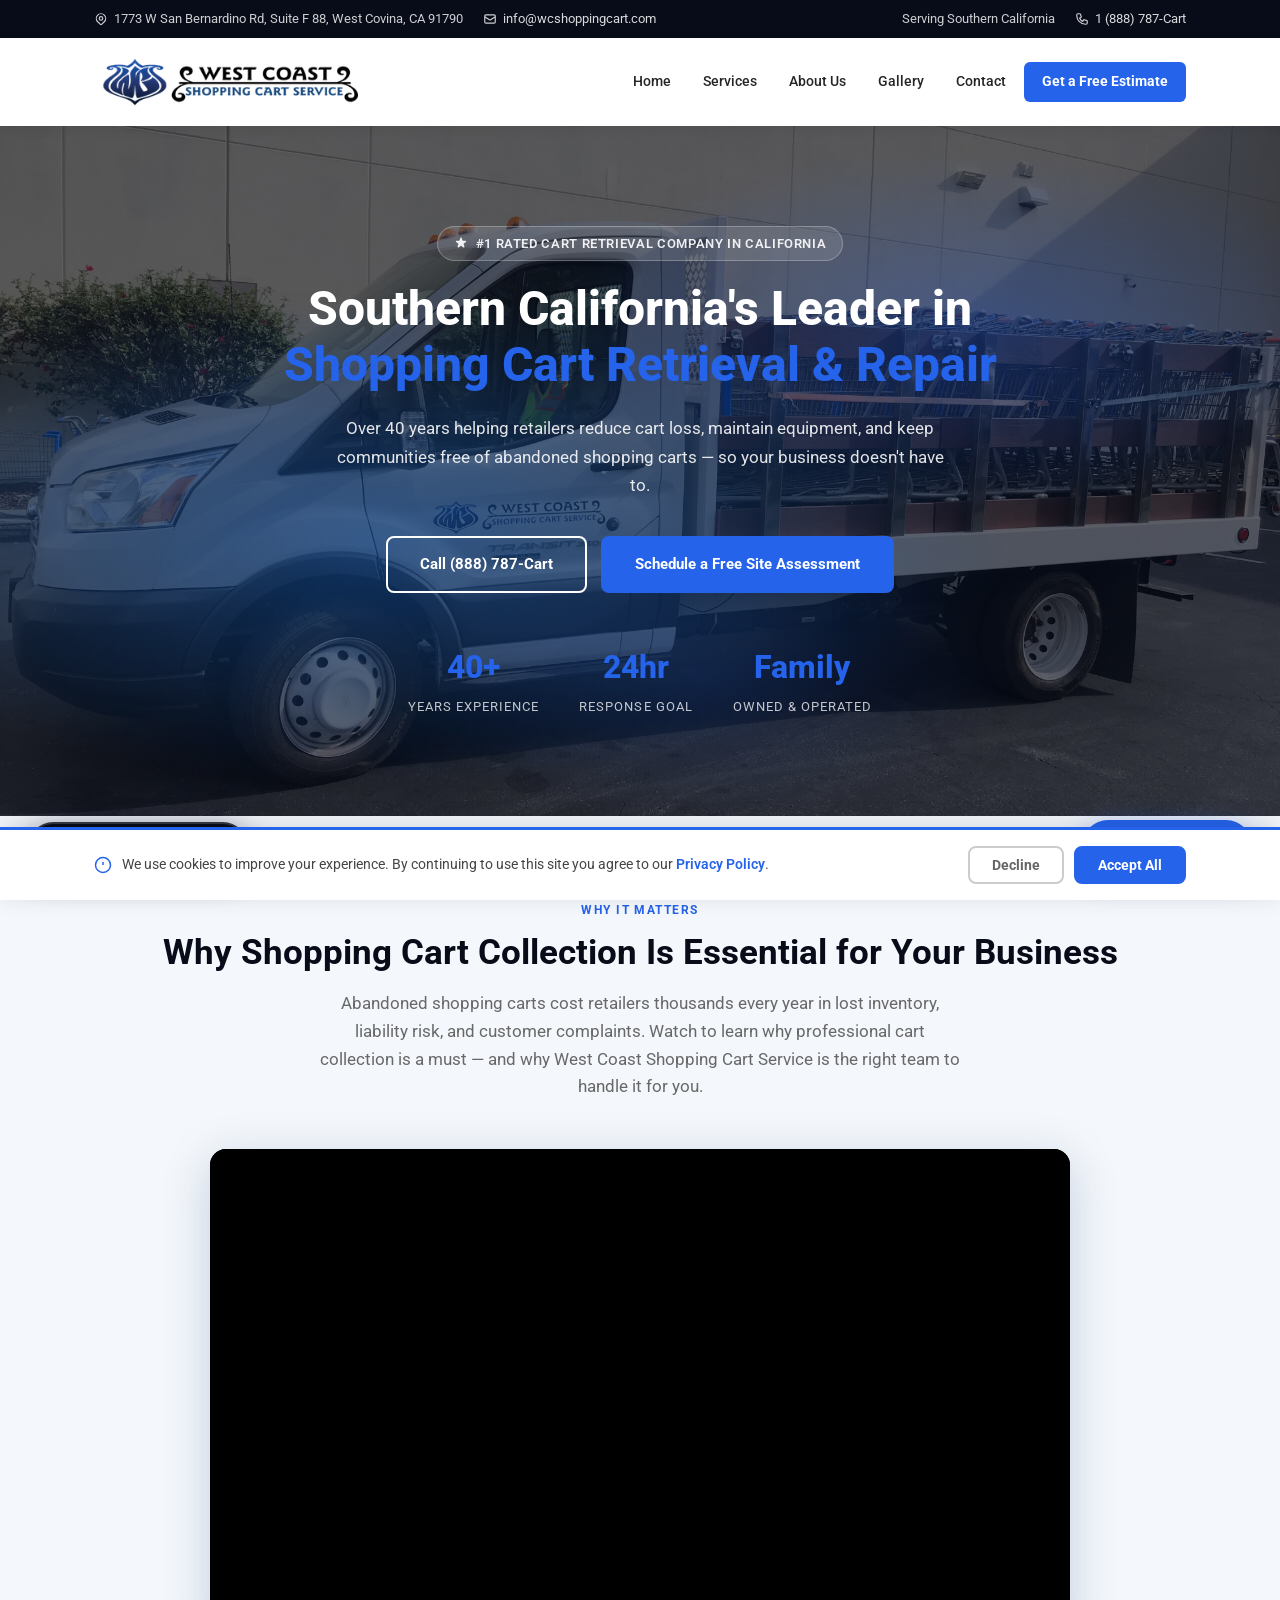
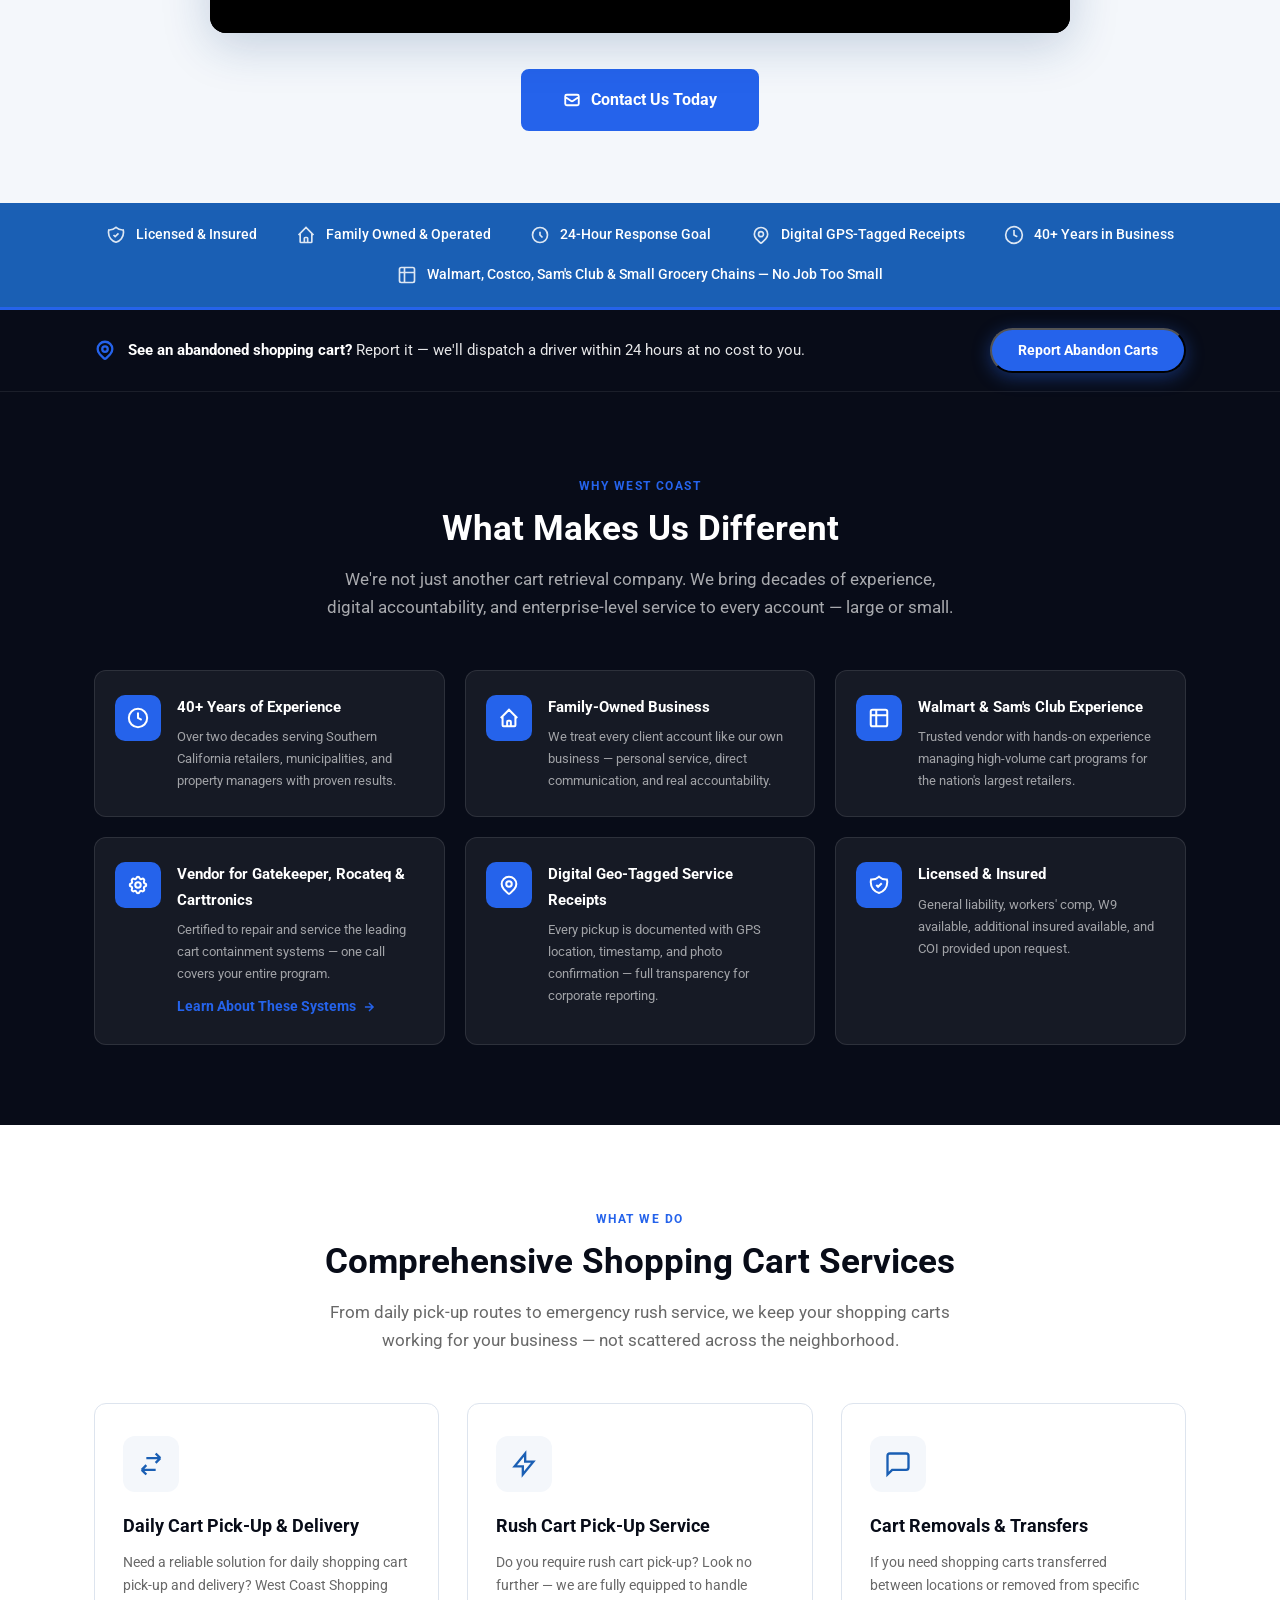
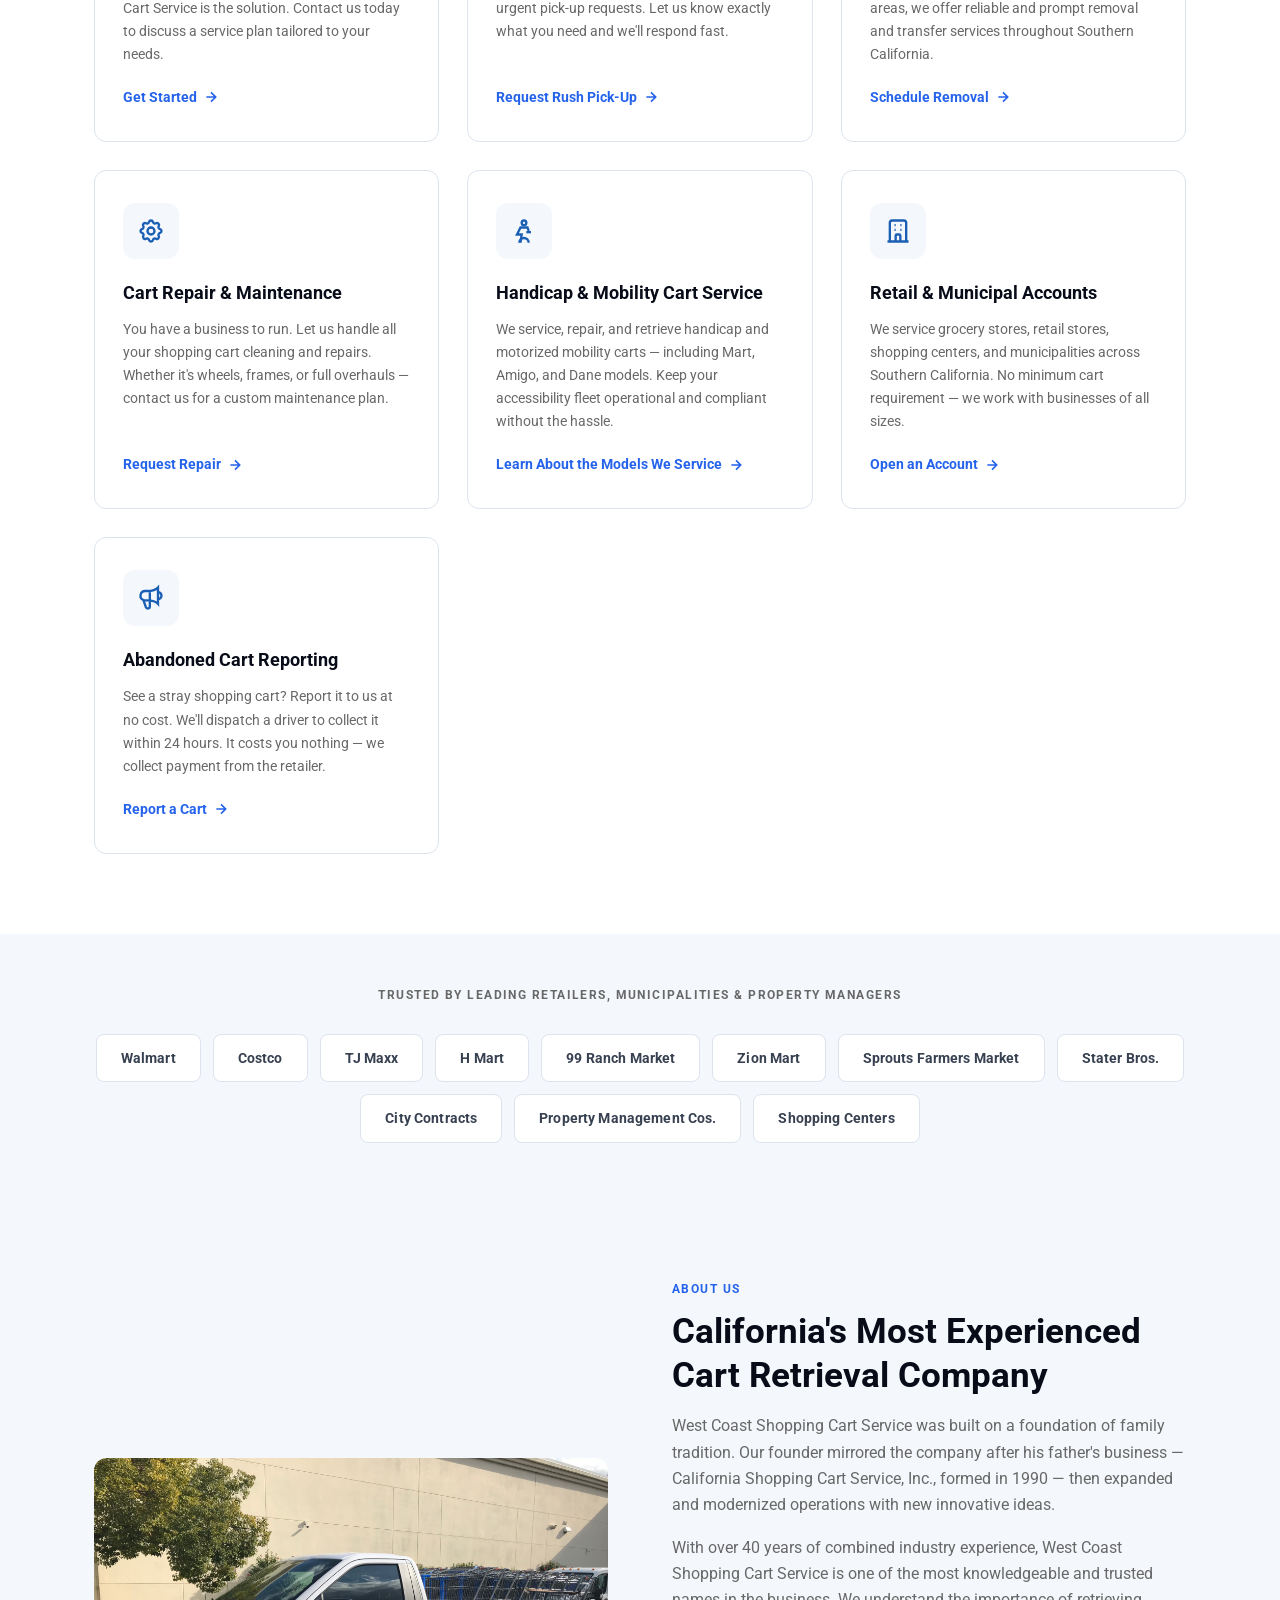
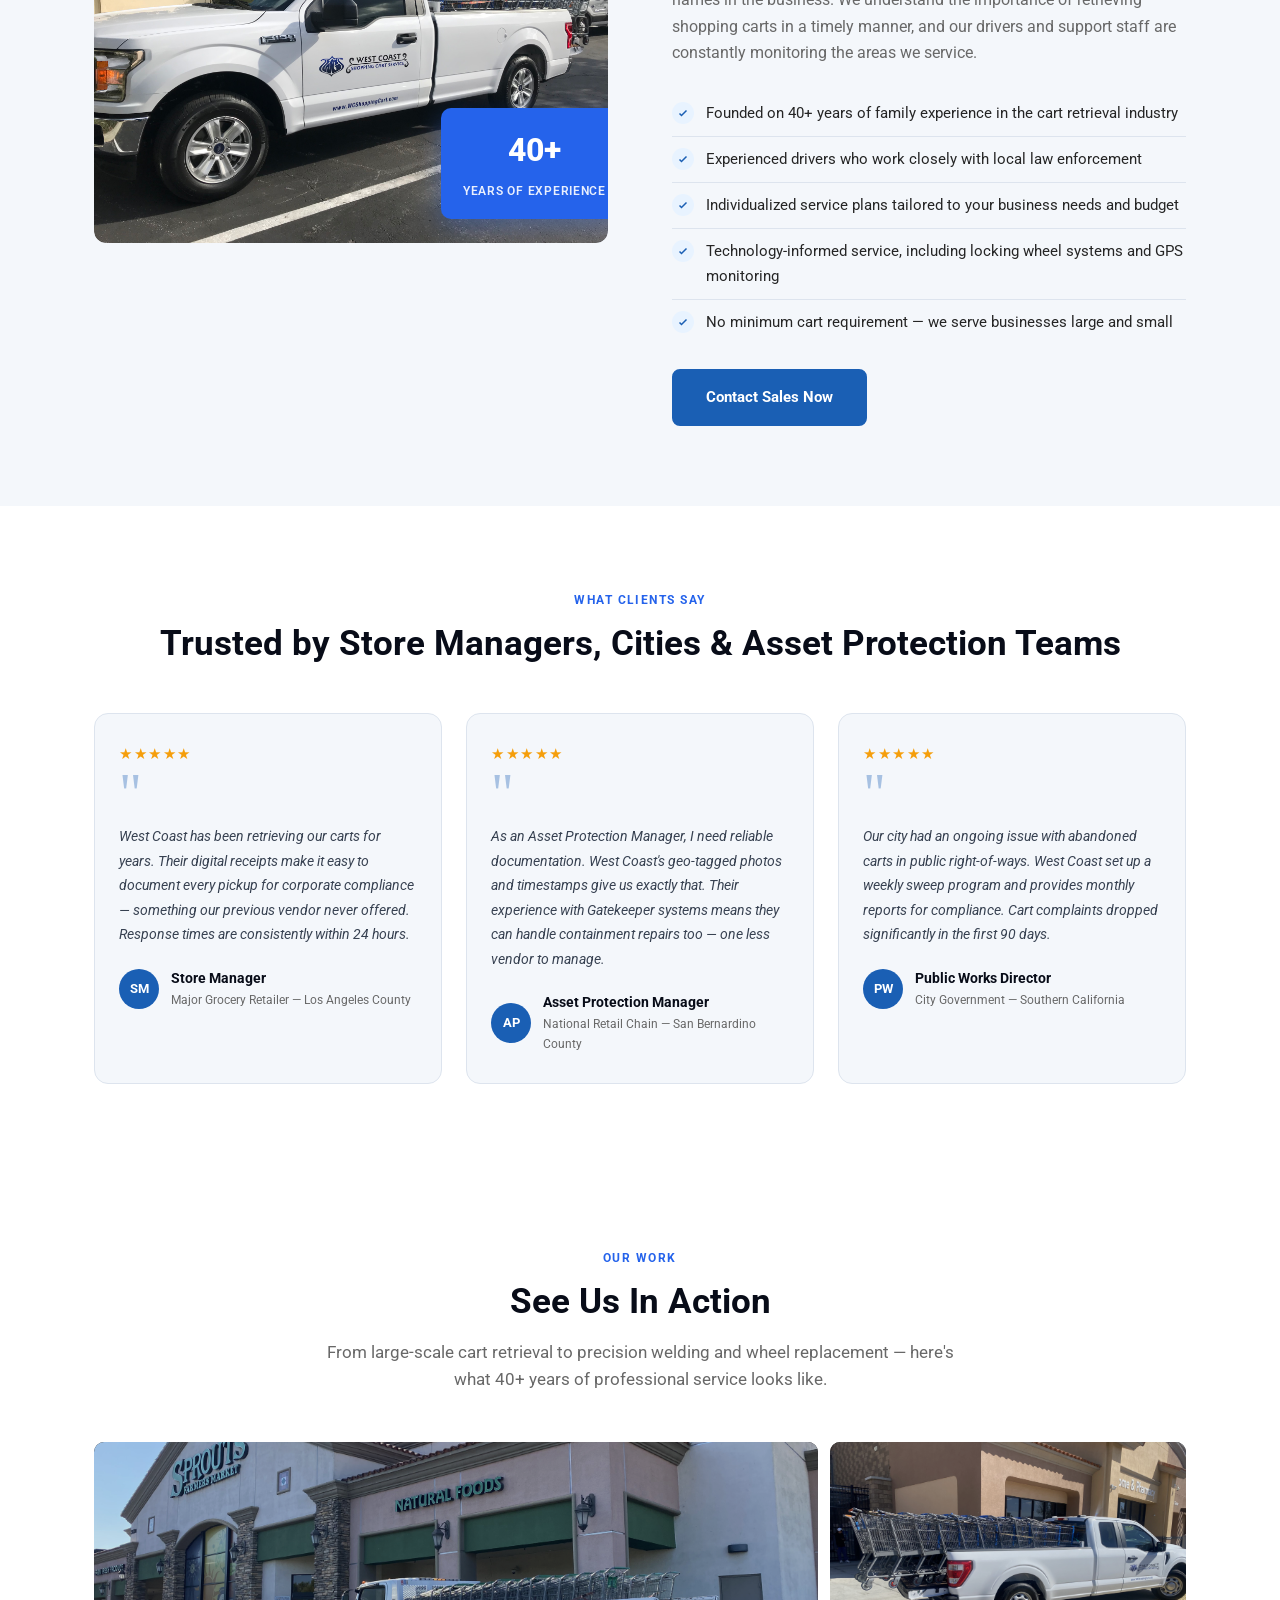
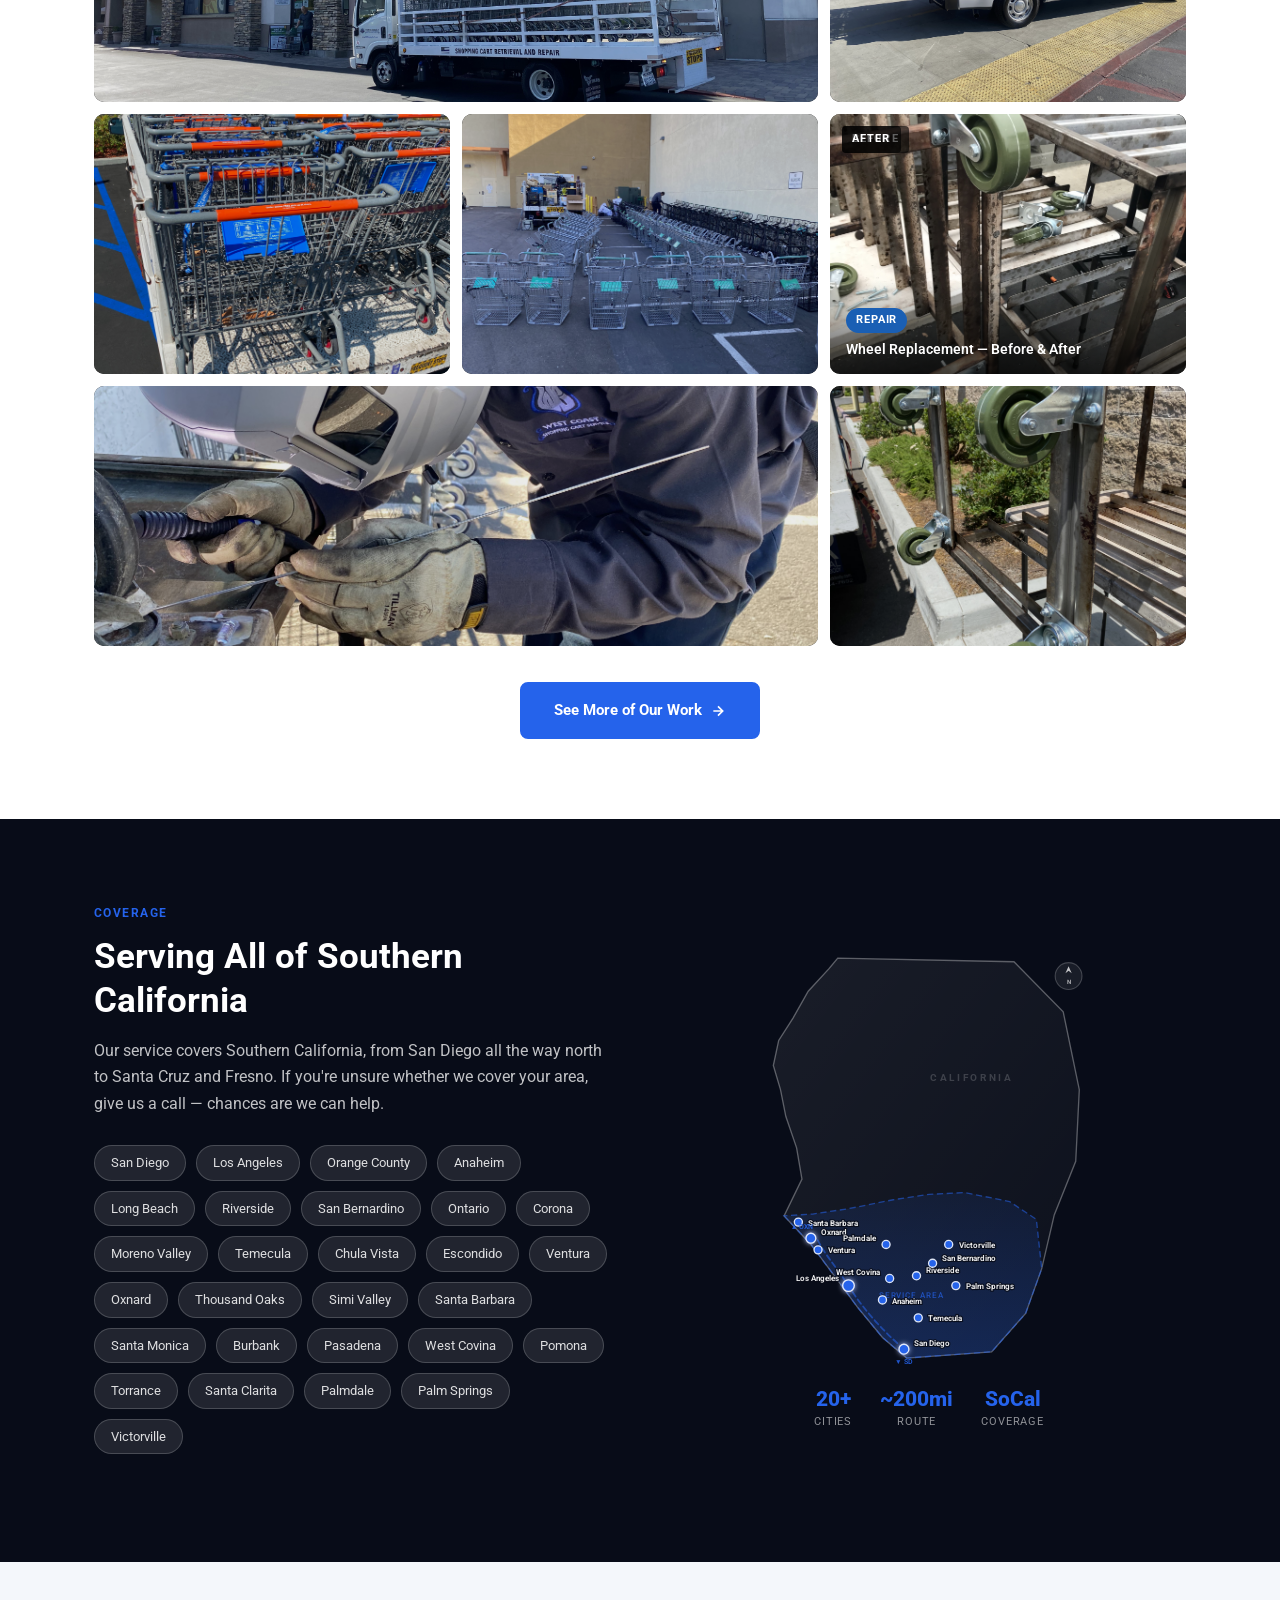
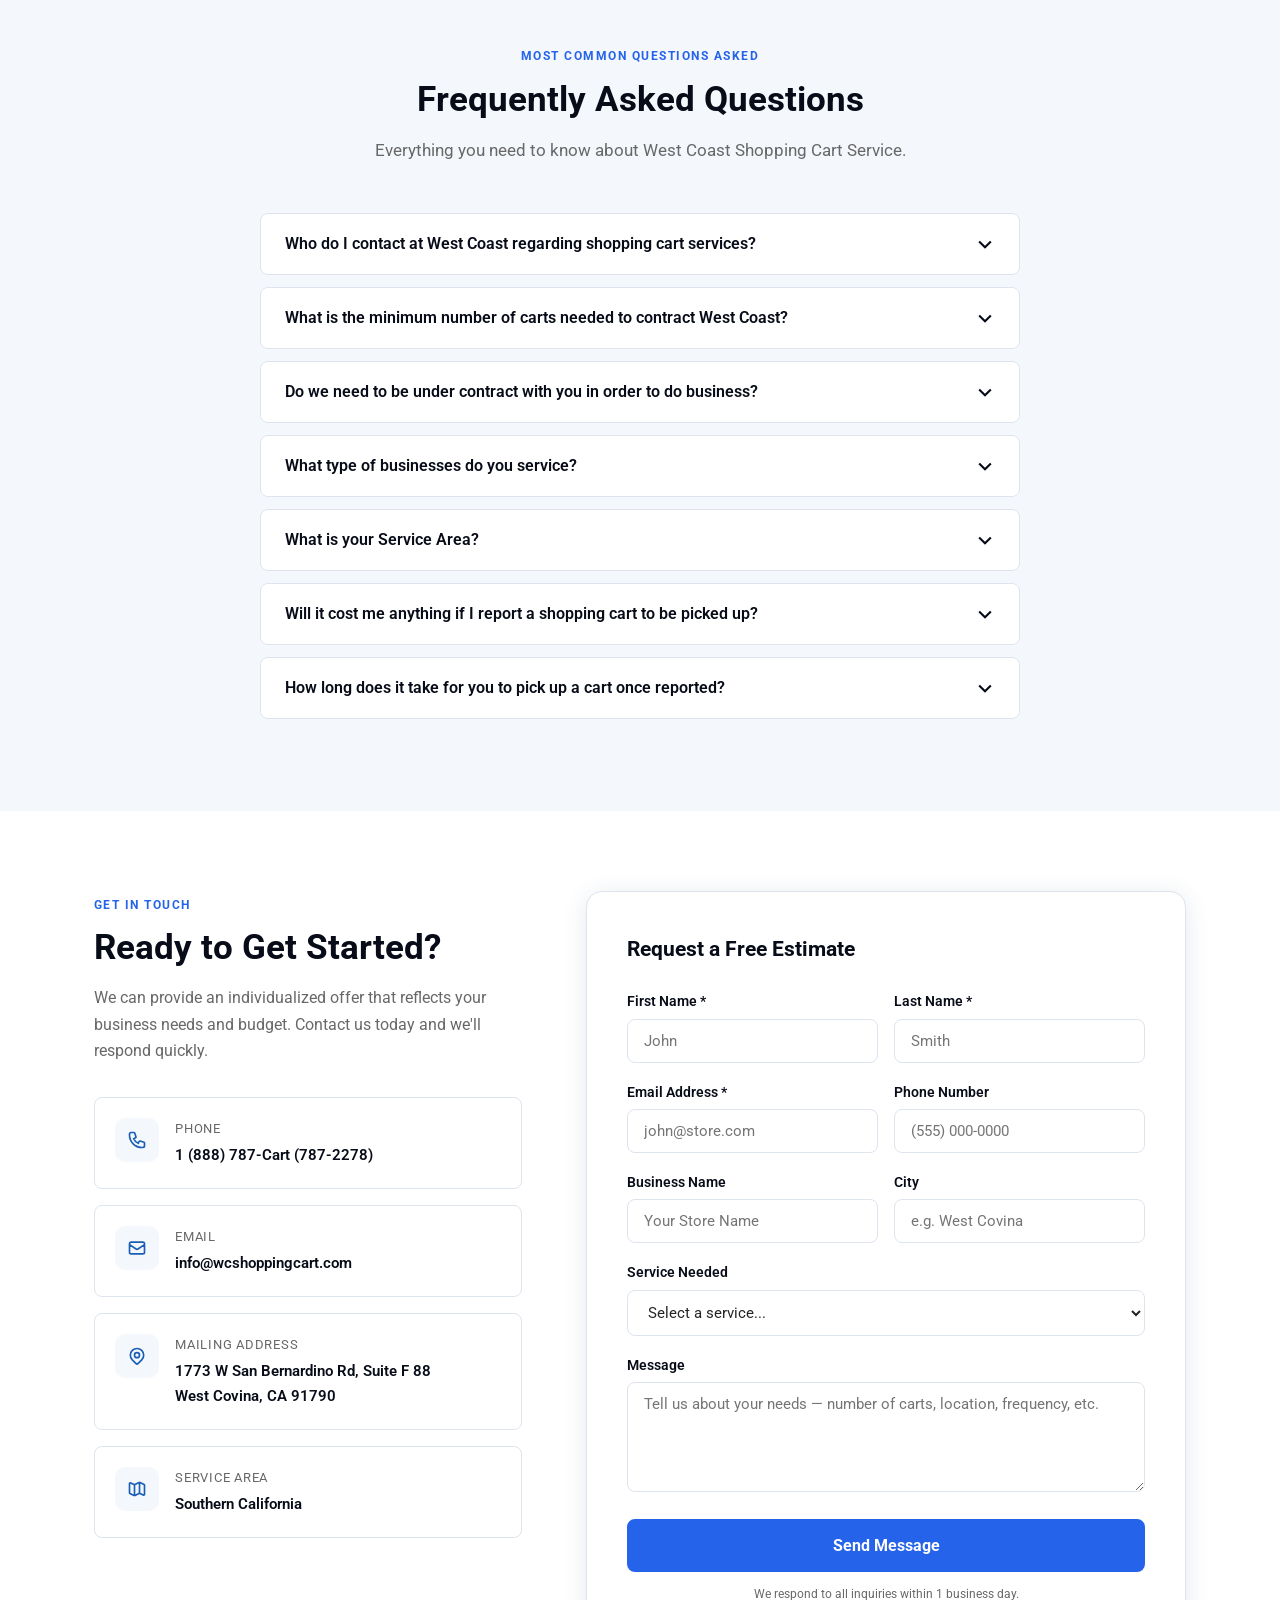
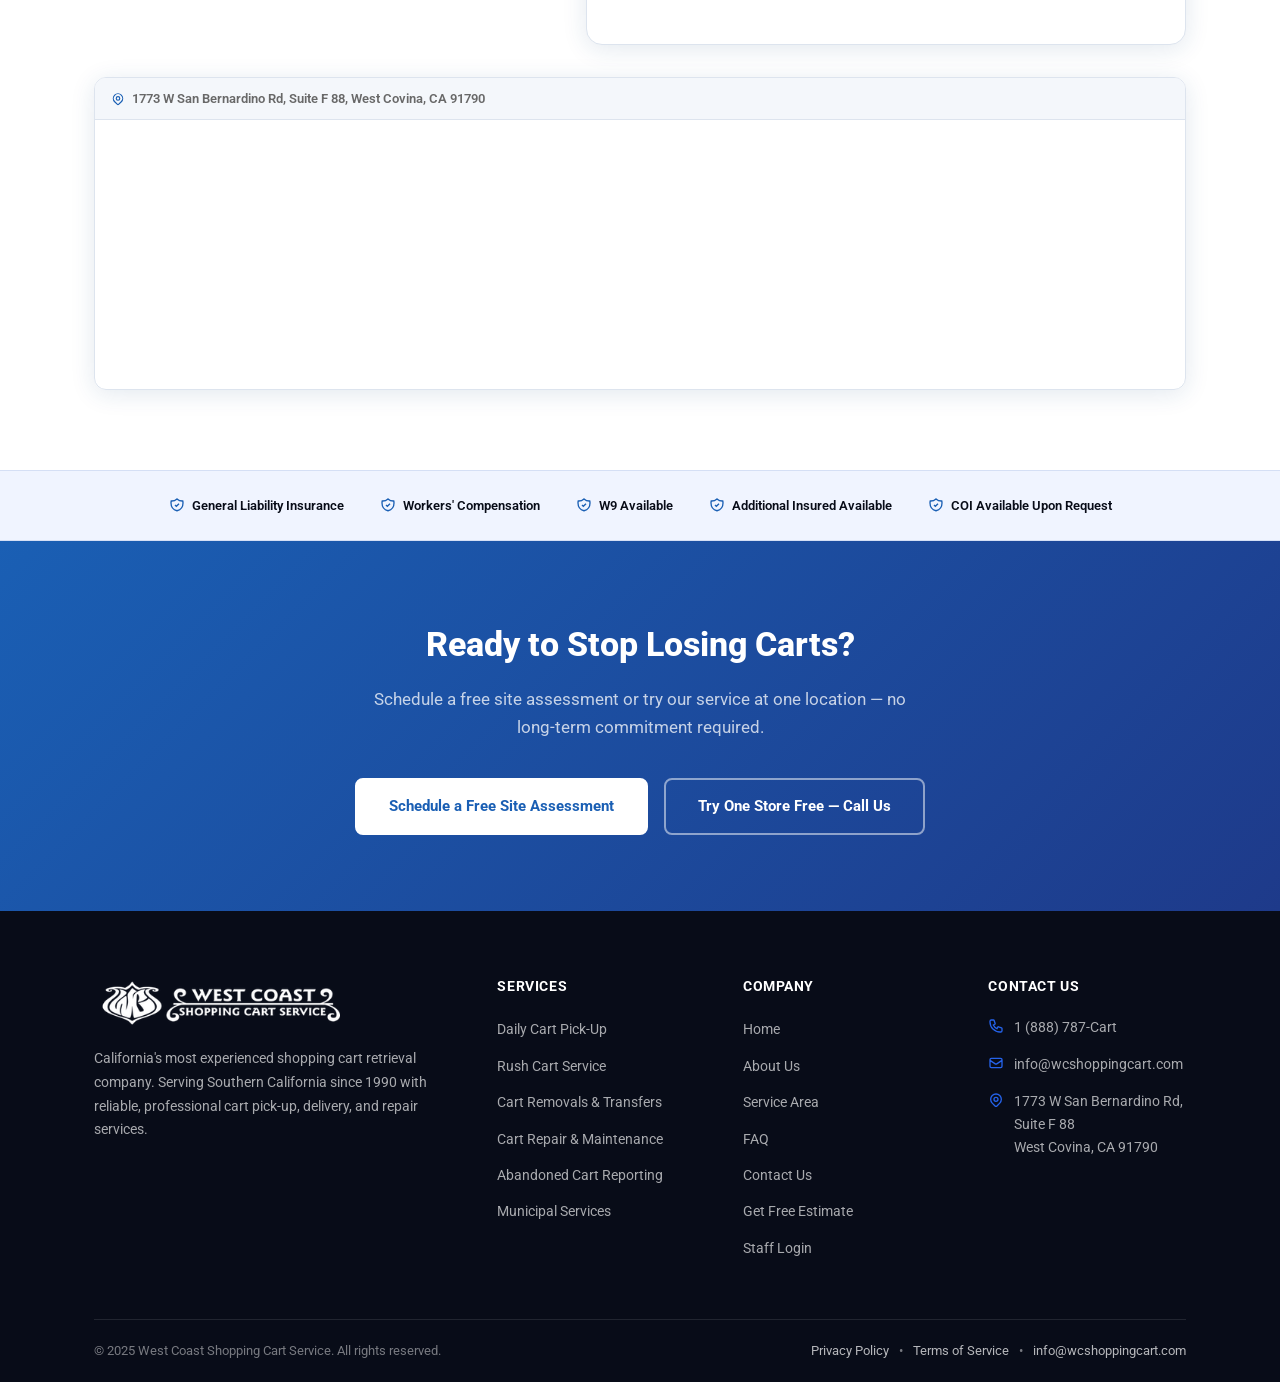
==== commit b6d892a0: "Replace Sam's Club with TJ Maxx in Trusted By section Co-Authored-By: Claude Sonnet 4.6 <noreply@ant" ====
--- a/index.html
+++ b/index.html
@@ -328,7 +328,7 @@
       <div class="trusted-grid">
         <div class="trusted-item">Walmart</div>
         <div class="trusted-item">Costco</div>
-        <div class="trusted-item">Sam's Club</div>
+        <div class="trusted-item">TJ Maxx</div>
         <div class="trusted-item">H Mart</div>
         <div class="trusted-item">99 Ranch Market</div>
         <div class="trusted-item">Zion Mart</div>
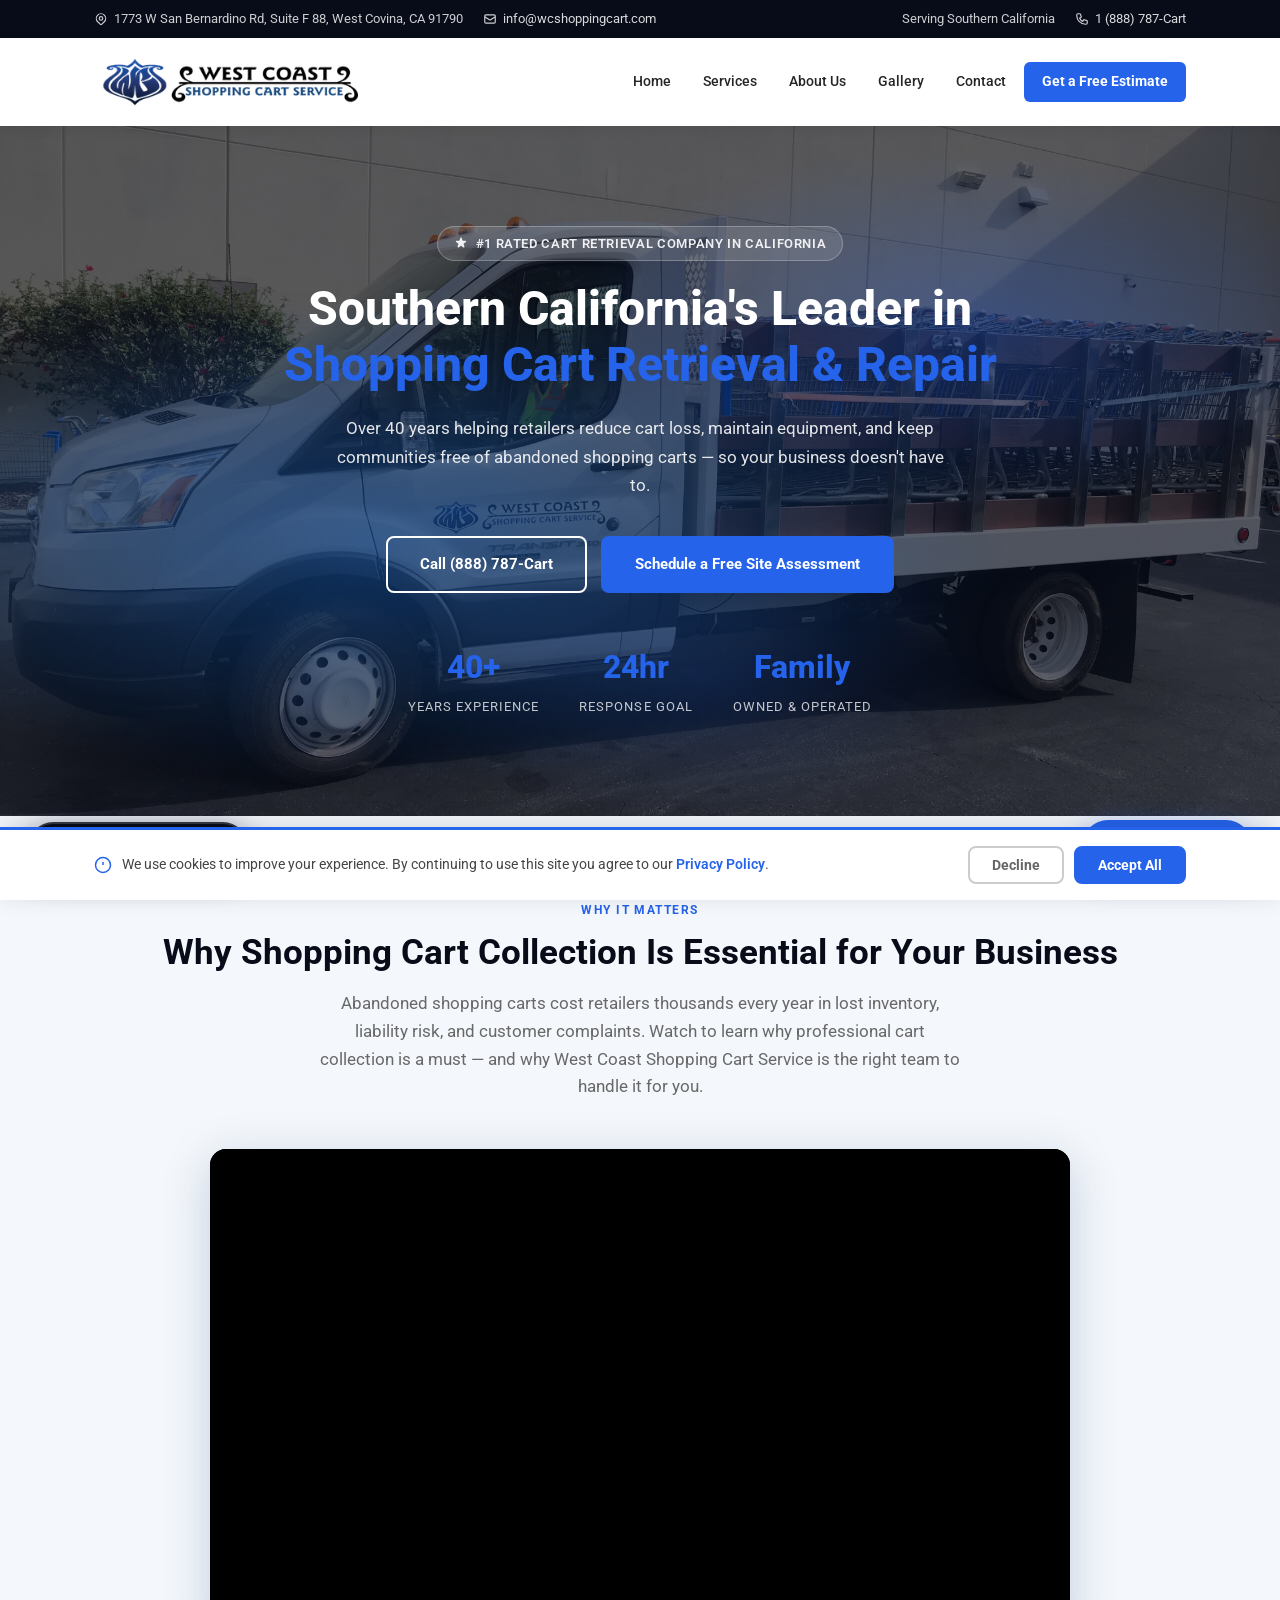
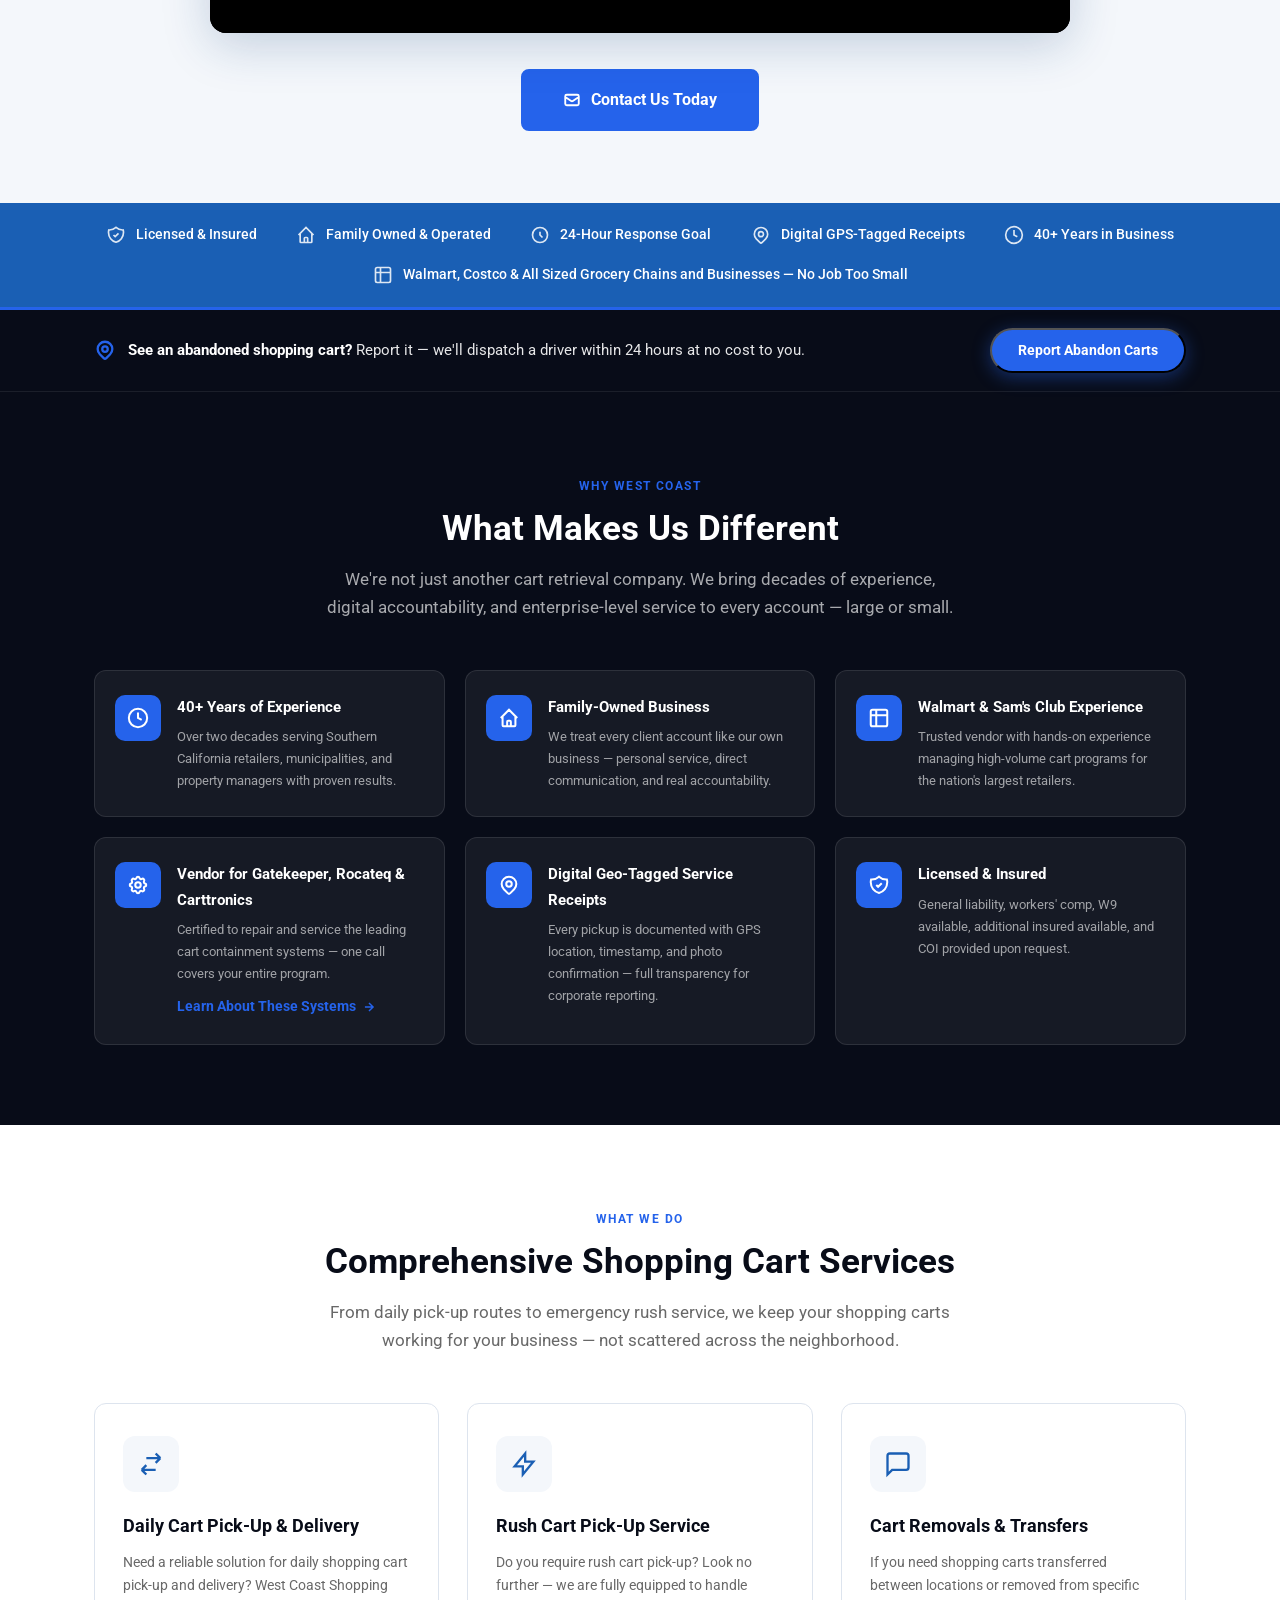
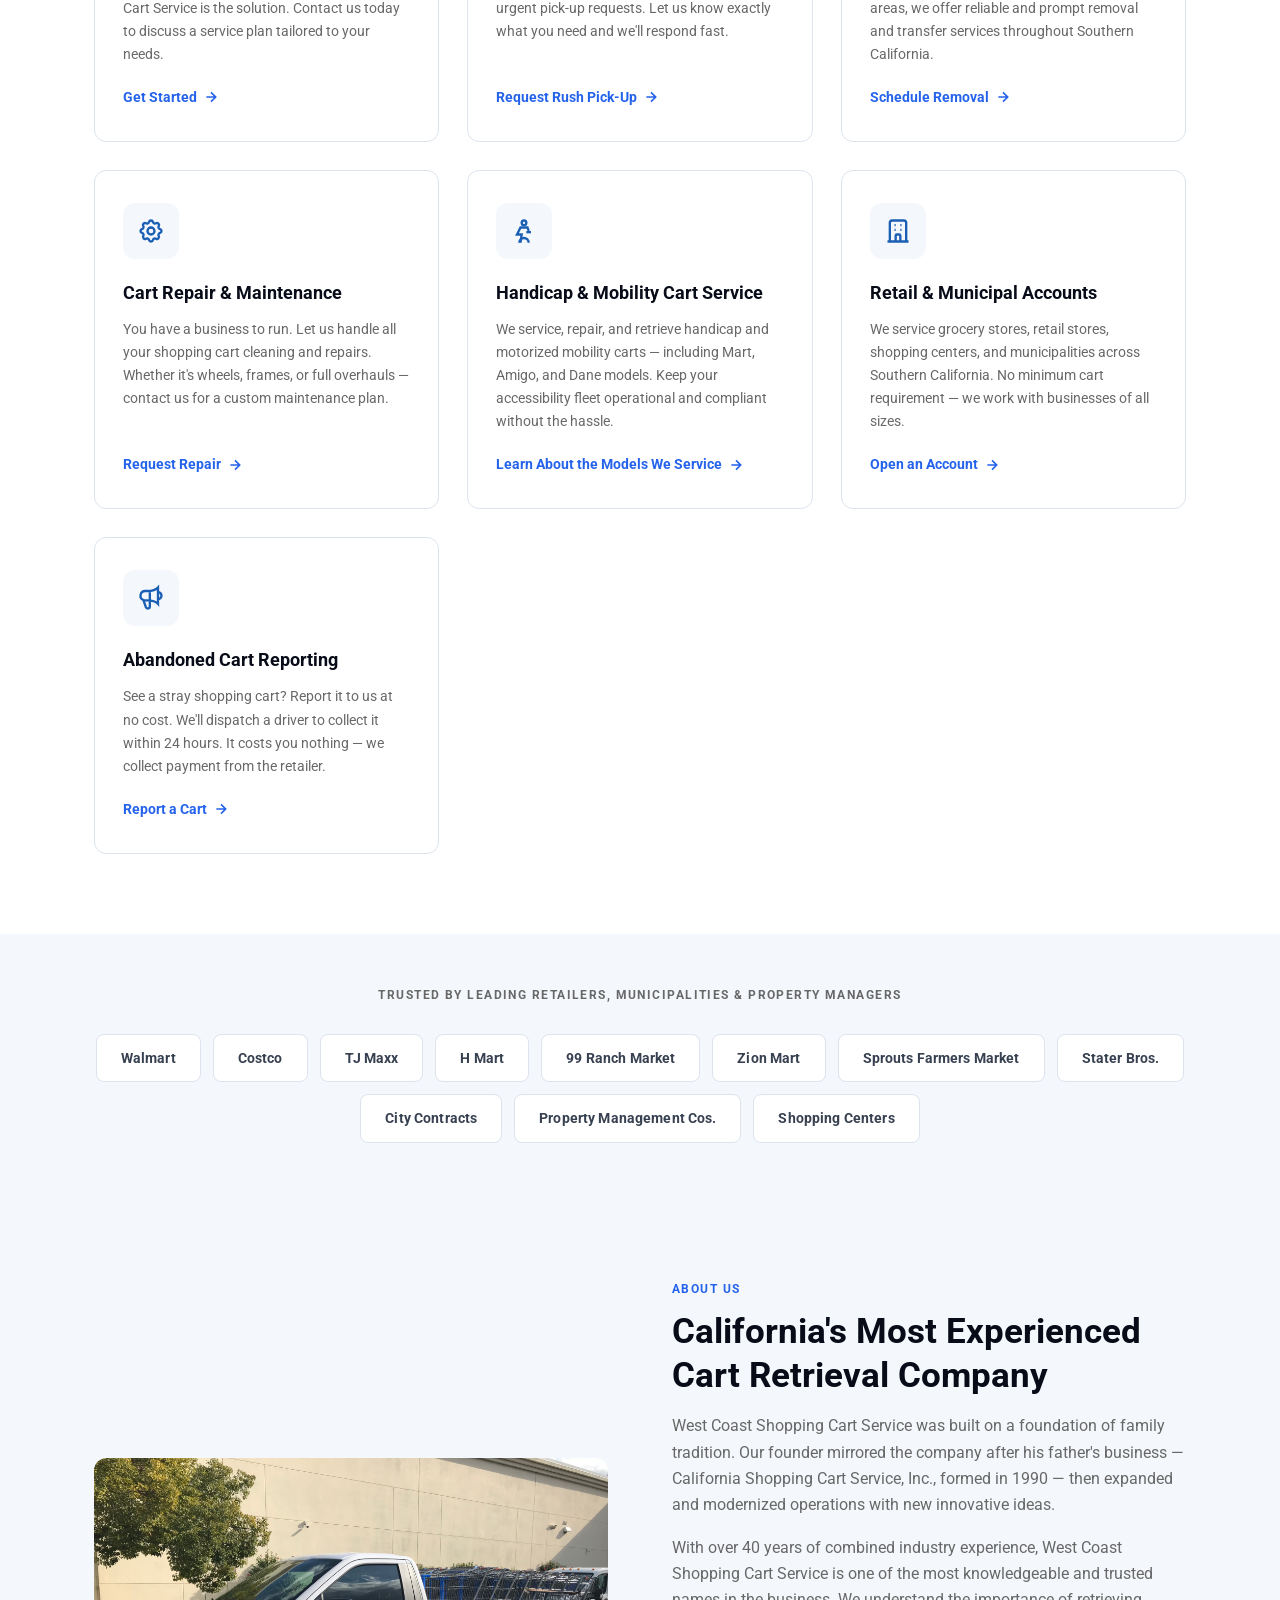
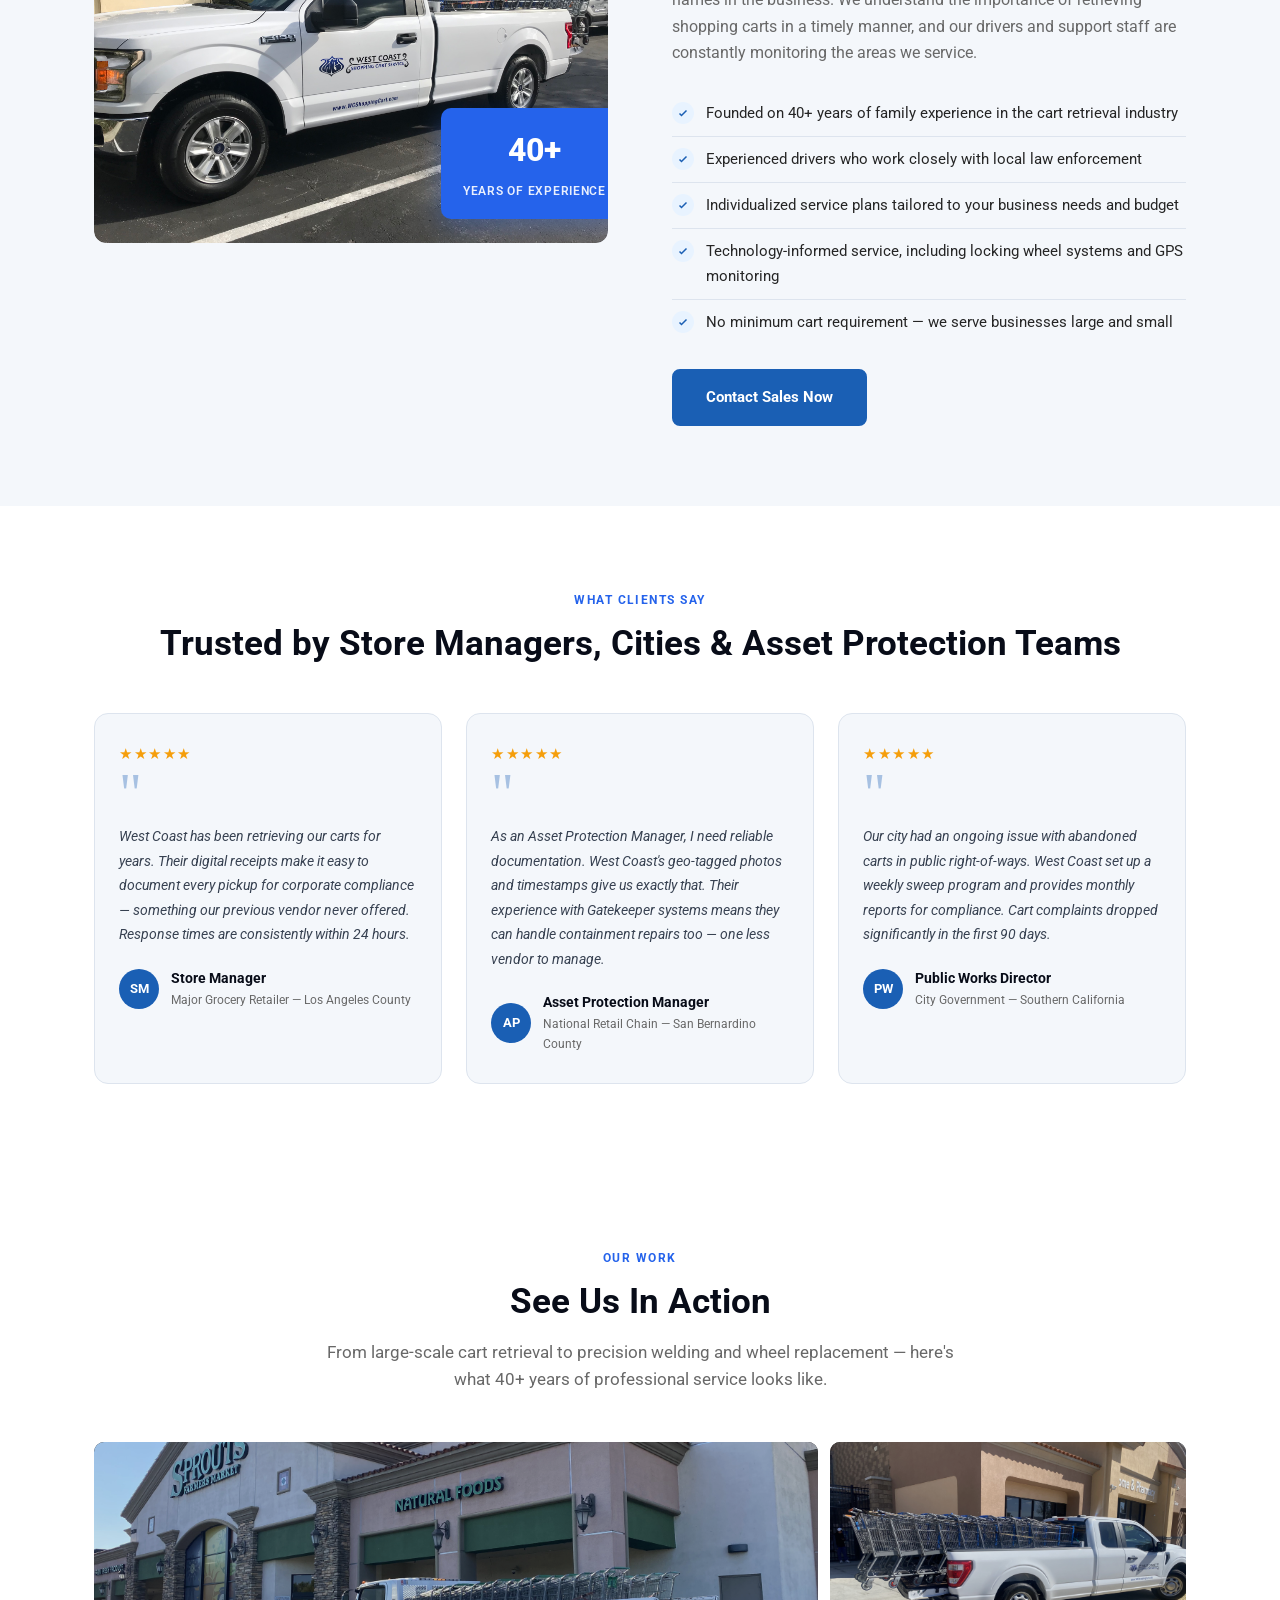
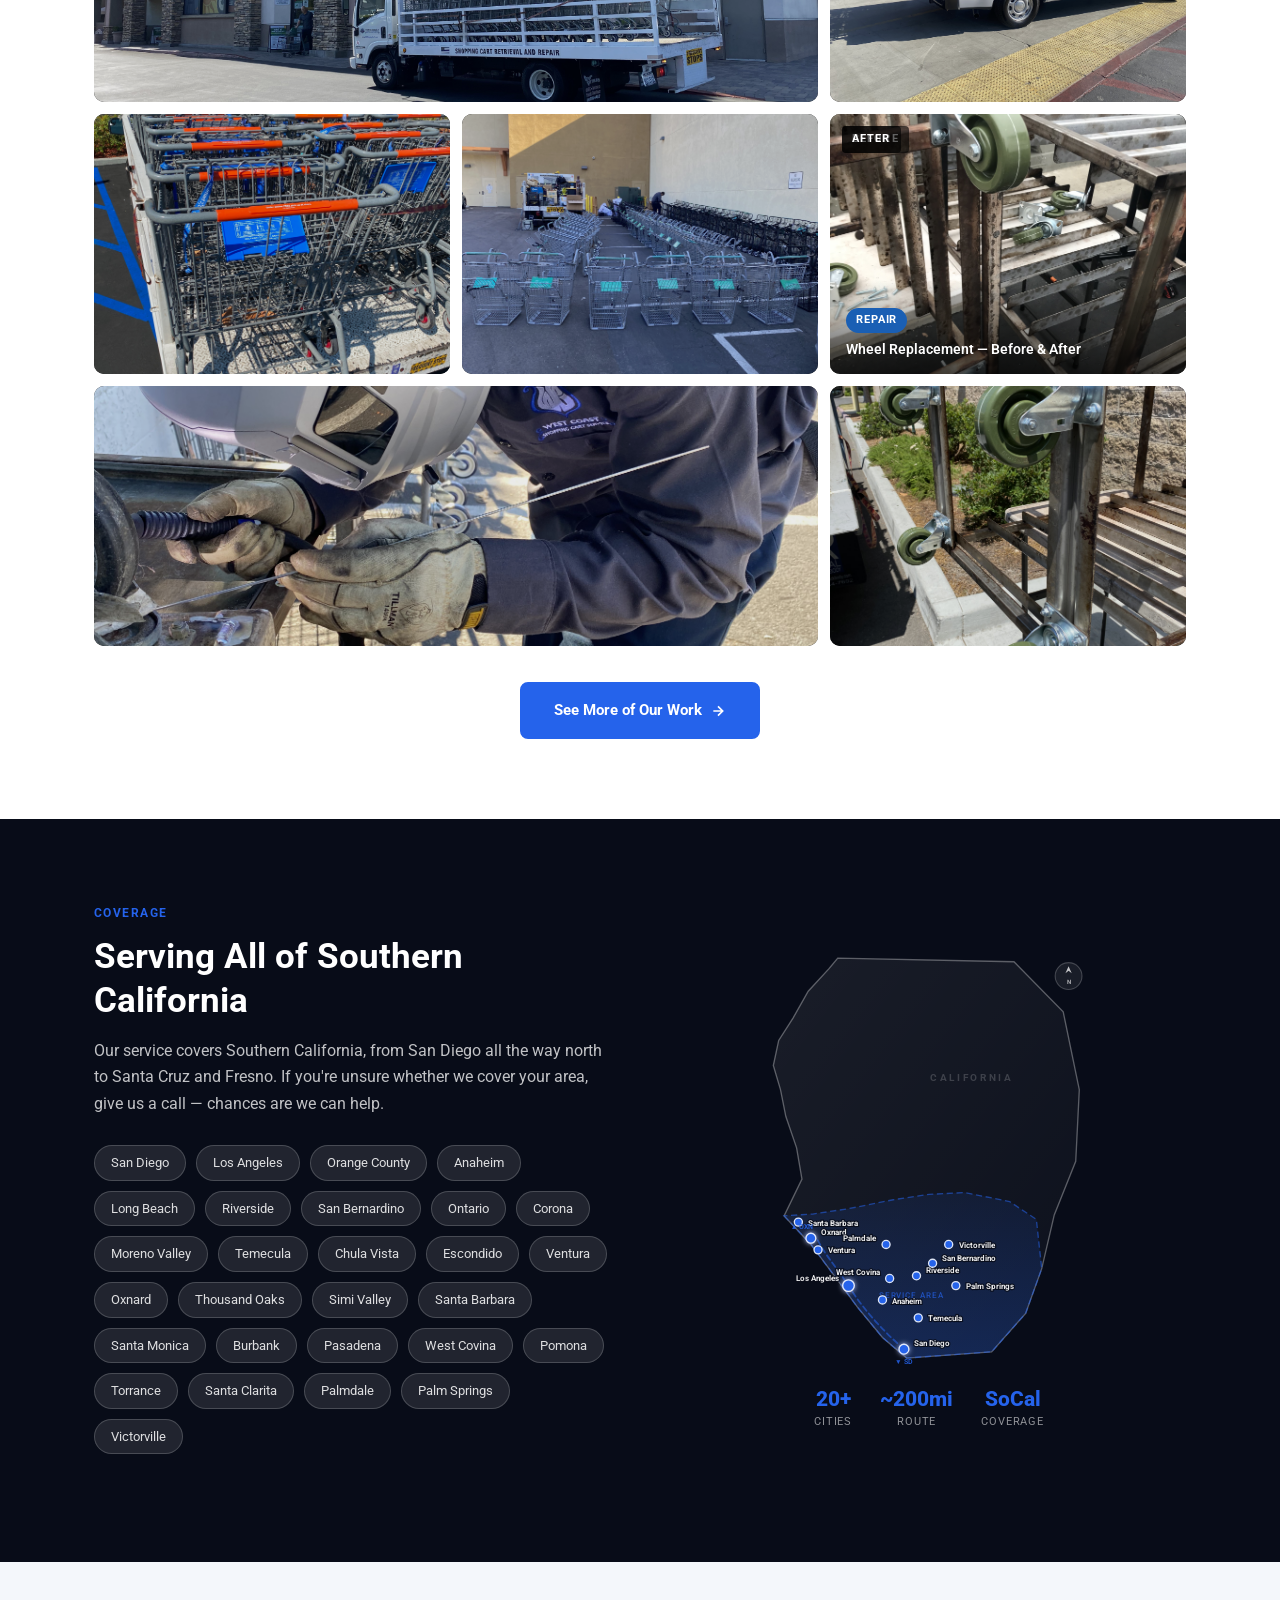
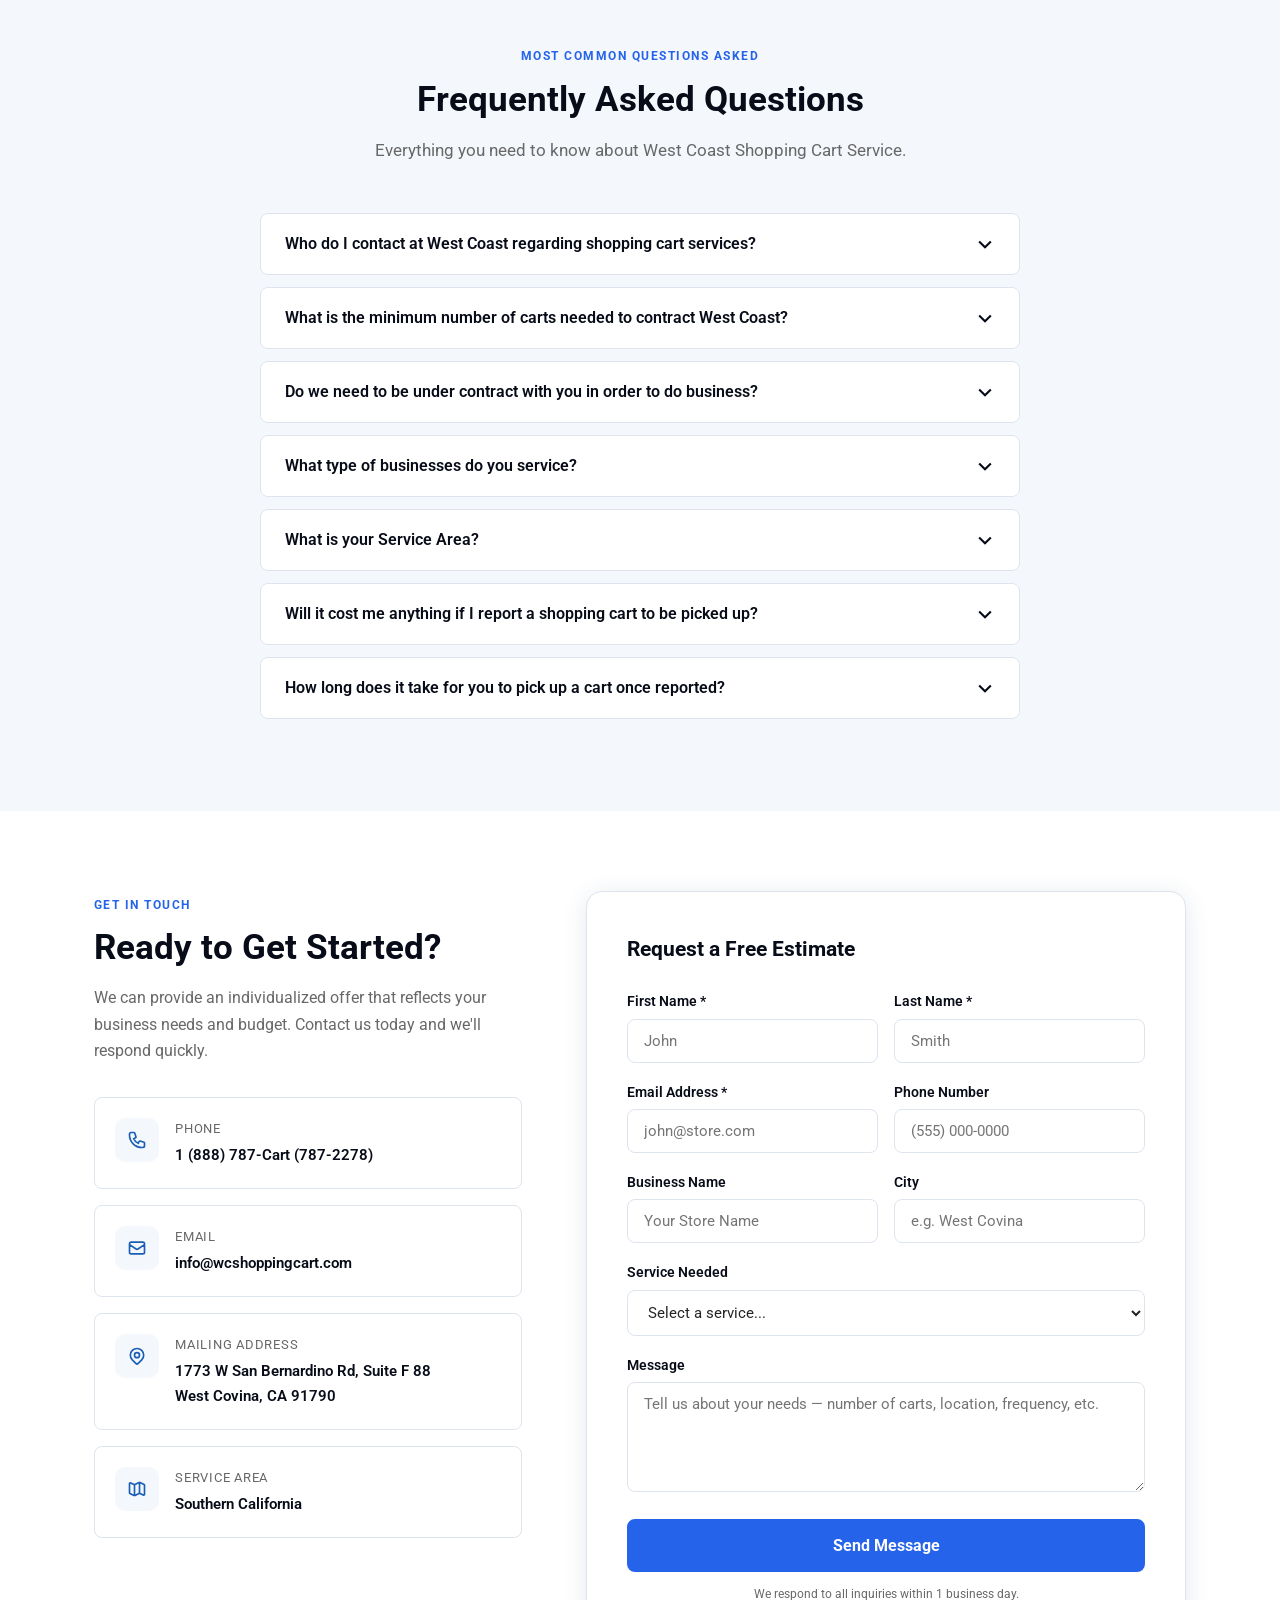
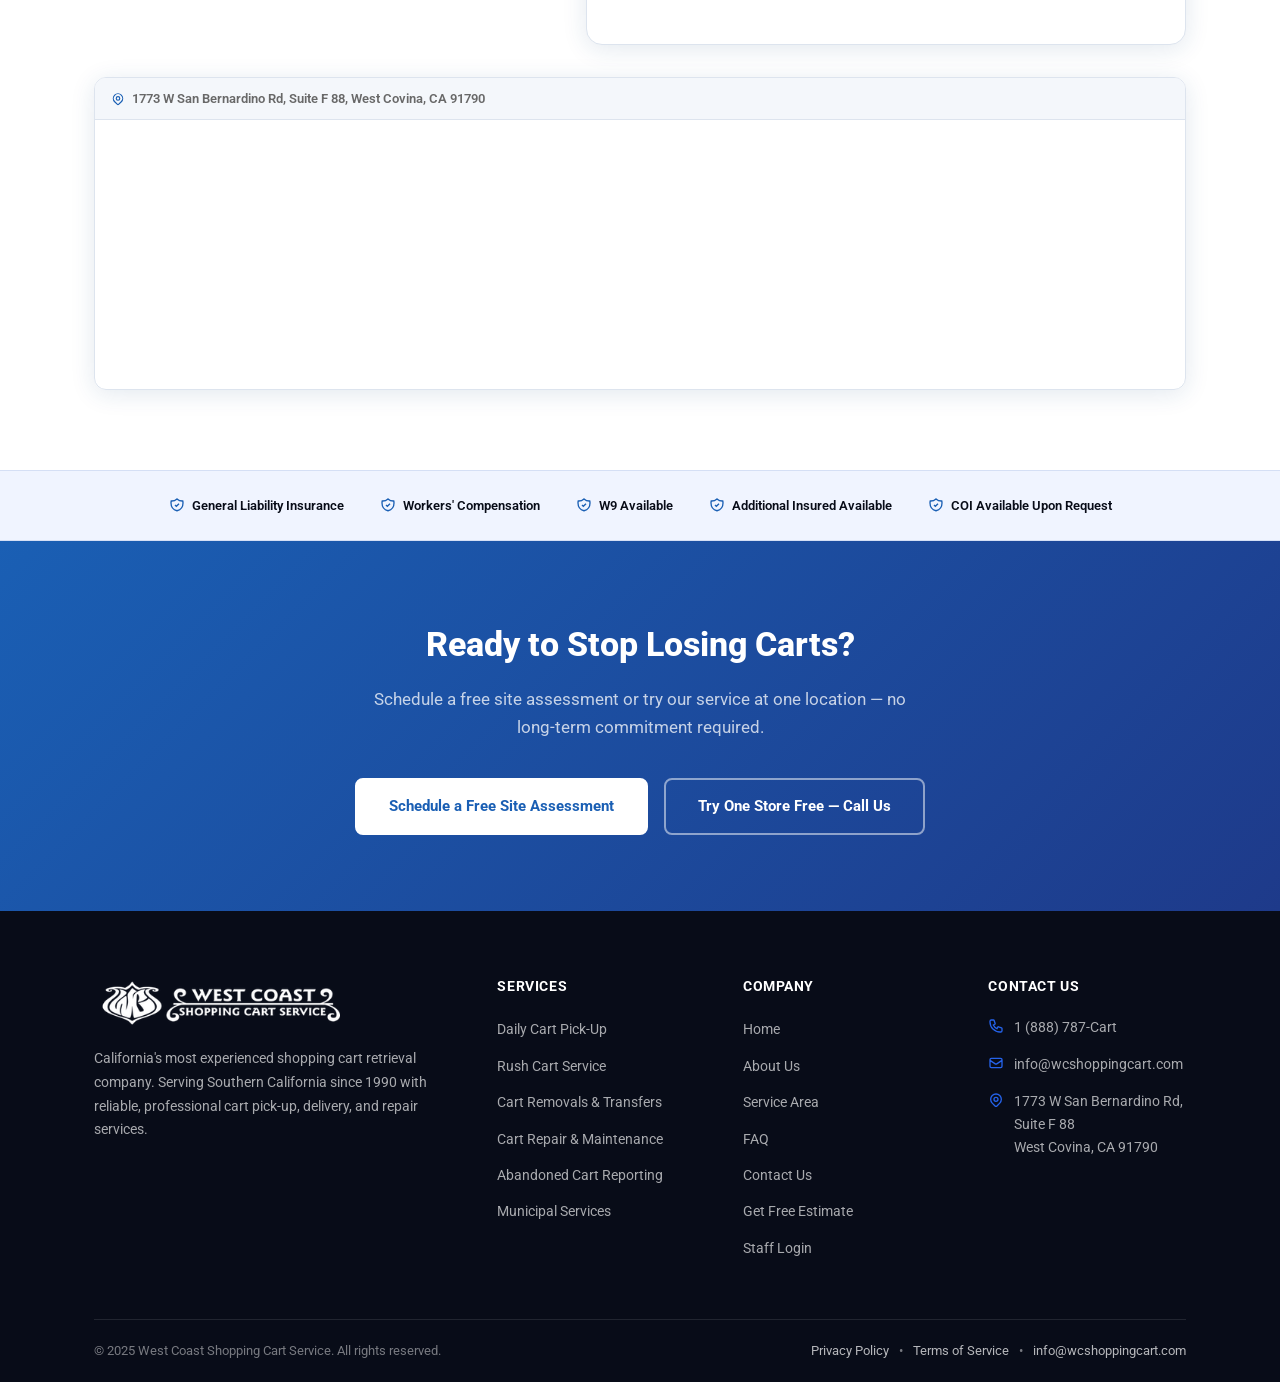
==== commit f9311a7b: "Update video trust bar: remove Sam's Club, expand to all sized grocery chains and businesses Co-Auth" ====
--- a/index.html
+++ b/index.html
@@ -166,7 +166,7 @@
       </div>
       <div class="trust-item">
         <svg width="20" height="20" fill="none" stroke="currentColor" stroke-width="2" viewBox="0 0 24 24"><path d="M9 3H5a2 2 0 00-2 2v4m6-6h10a2 2 0 012 2v4M9 3v18m0 0h10a2 2 0 002-2V9M9 21H5a2 2 0 01-2-2V9m0 0h18"/></svg>
-        Walmart, Costco, Sam's Club &amp; Small Grocery Chains — No Job Too Small
+        Walmart, Costco &amp; All Sized Grocery Chains and Businesses — No Job Too Small
       </div>
     </div>
   </div>
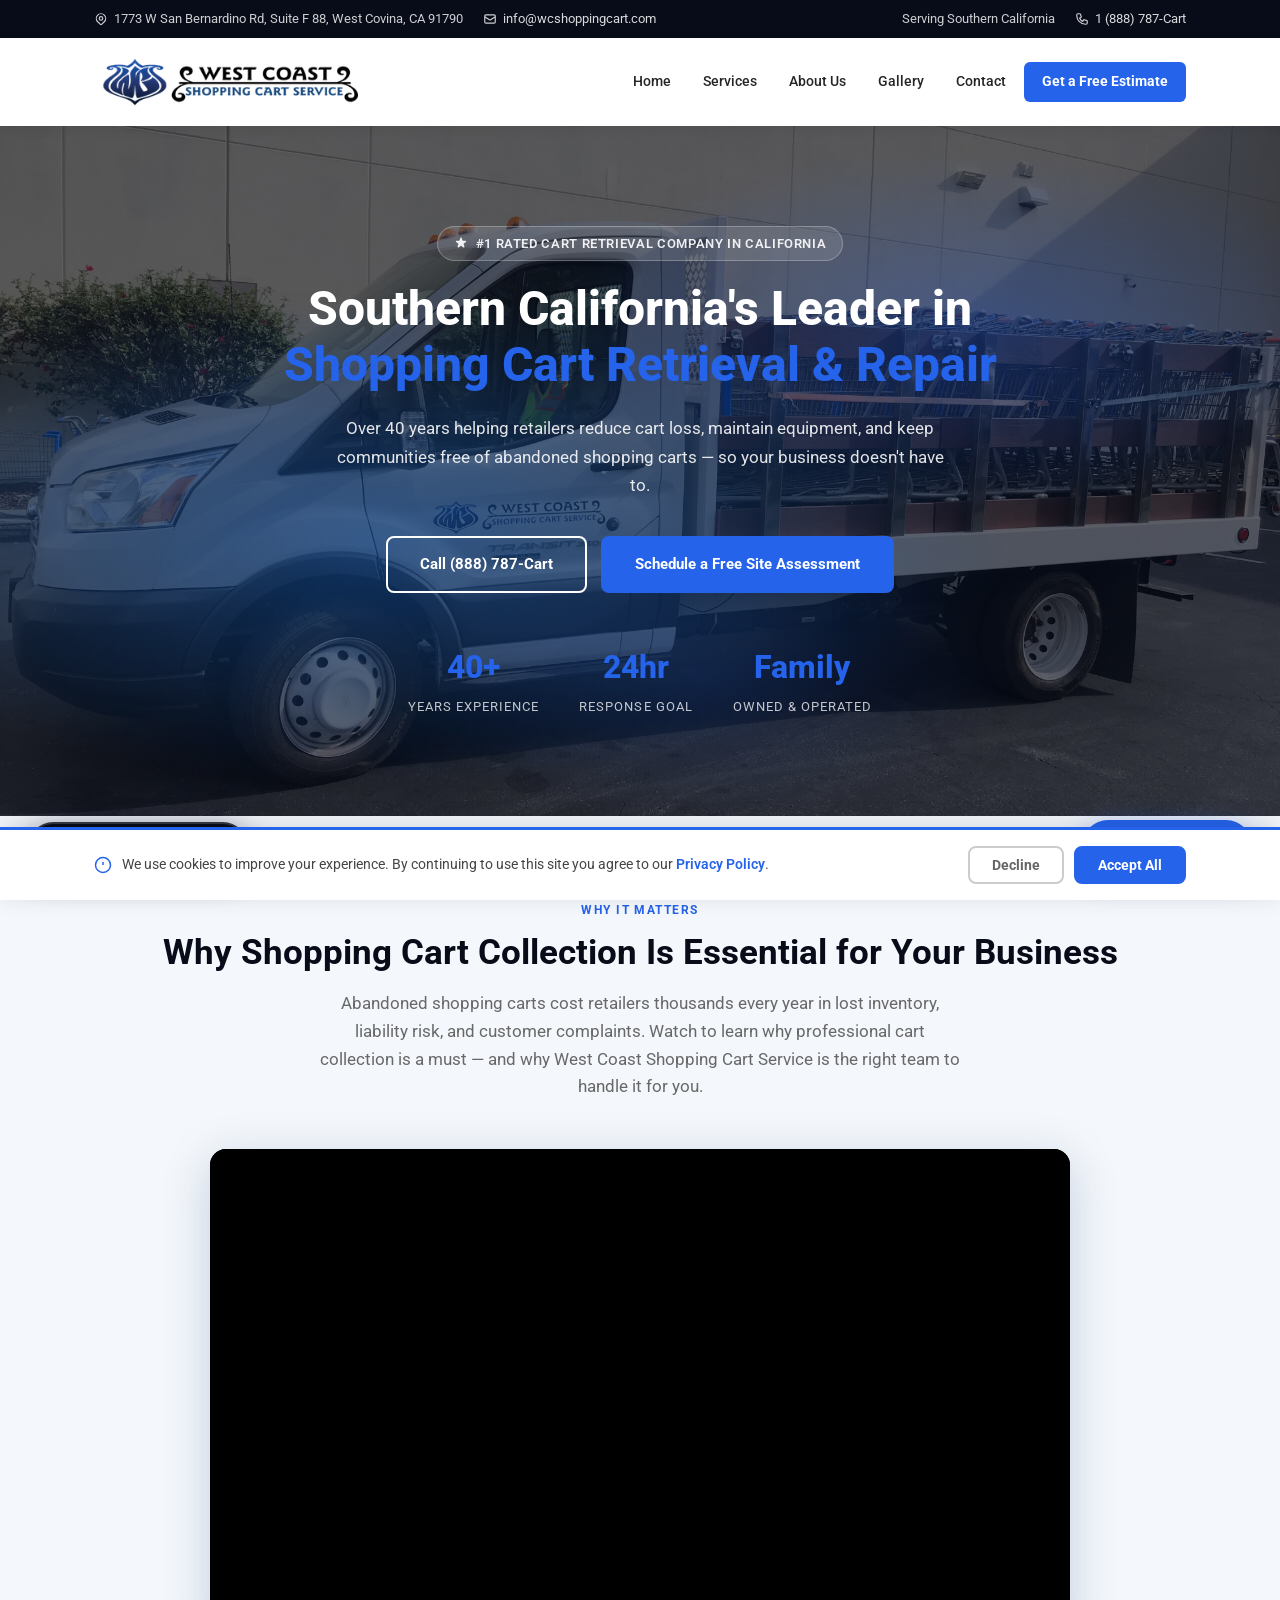
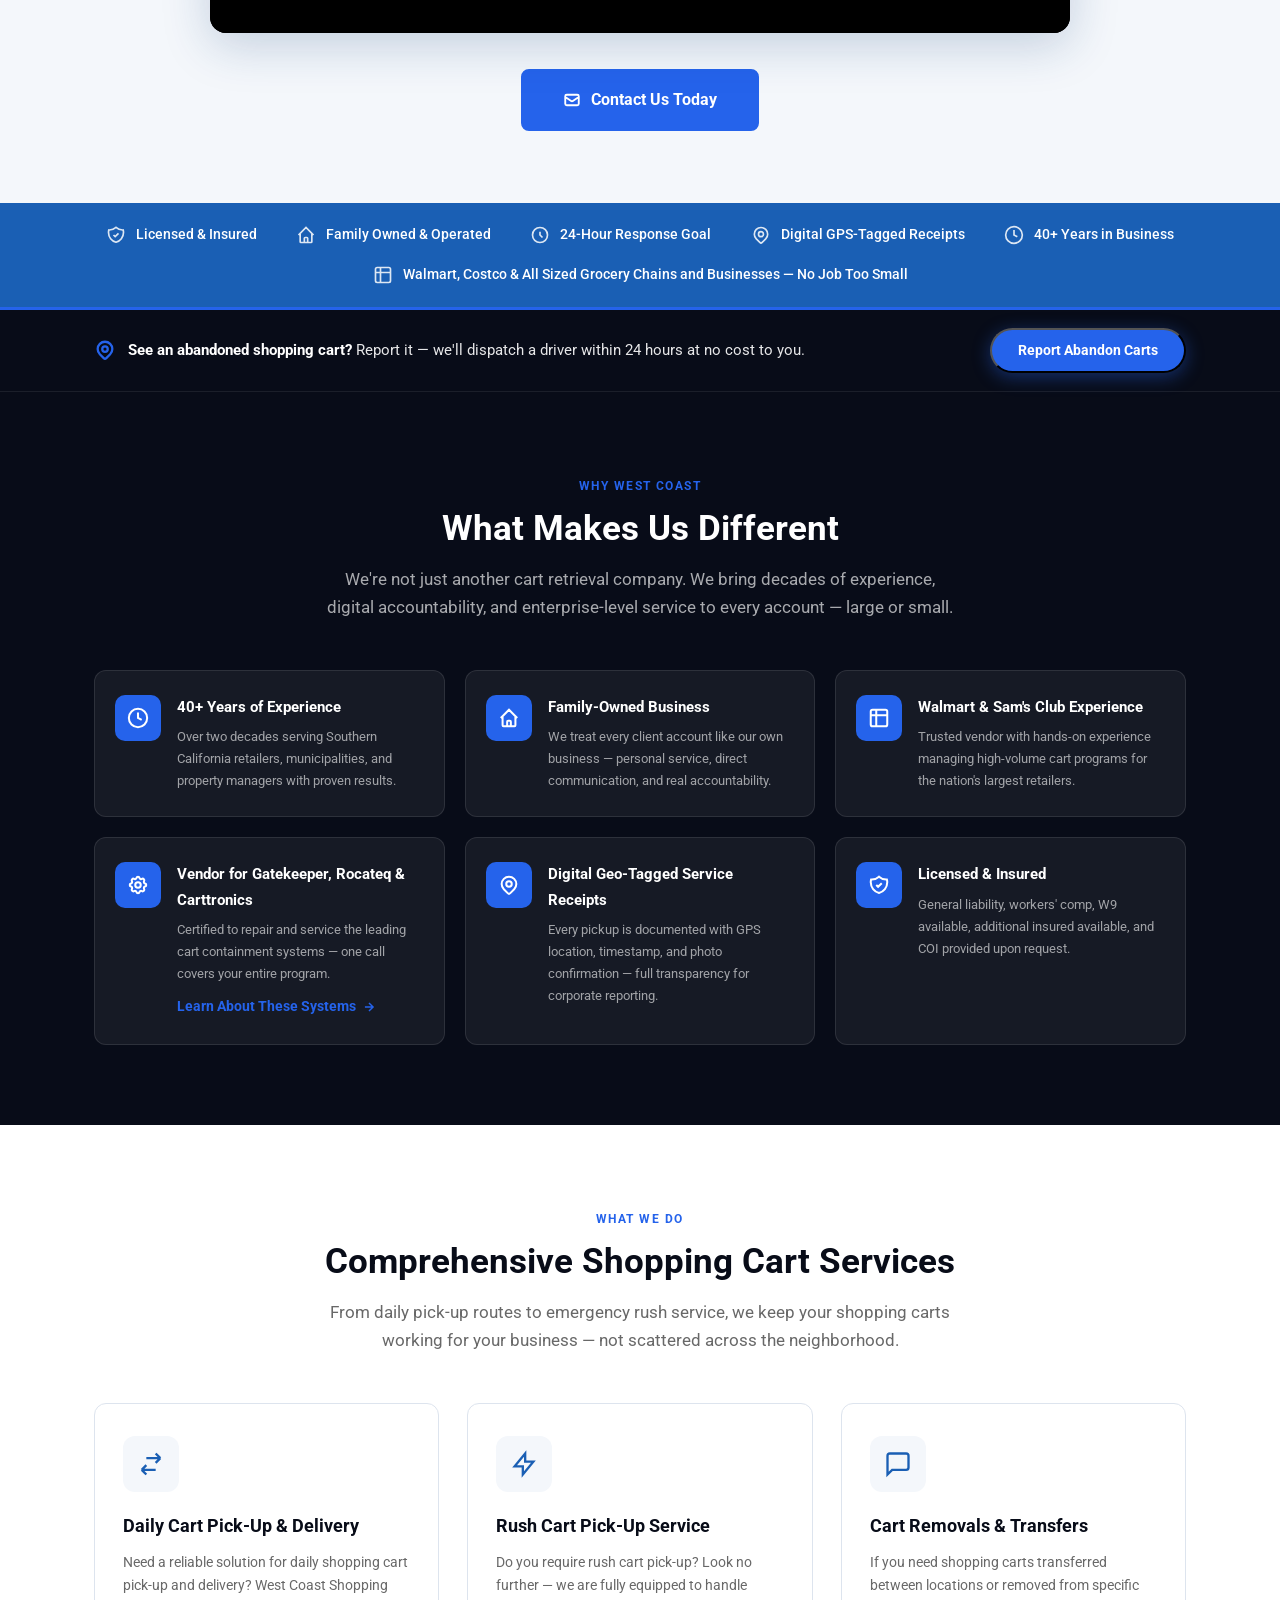
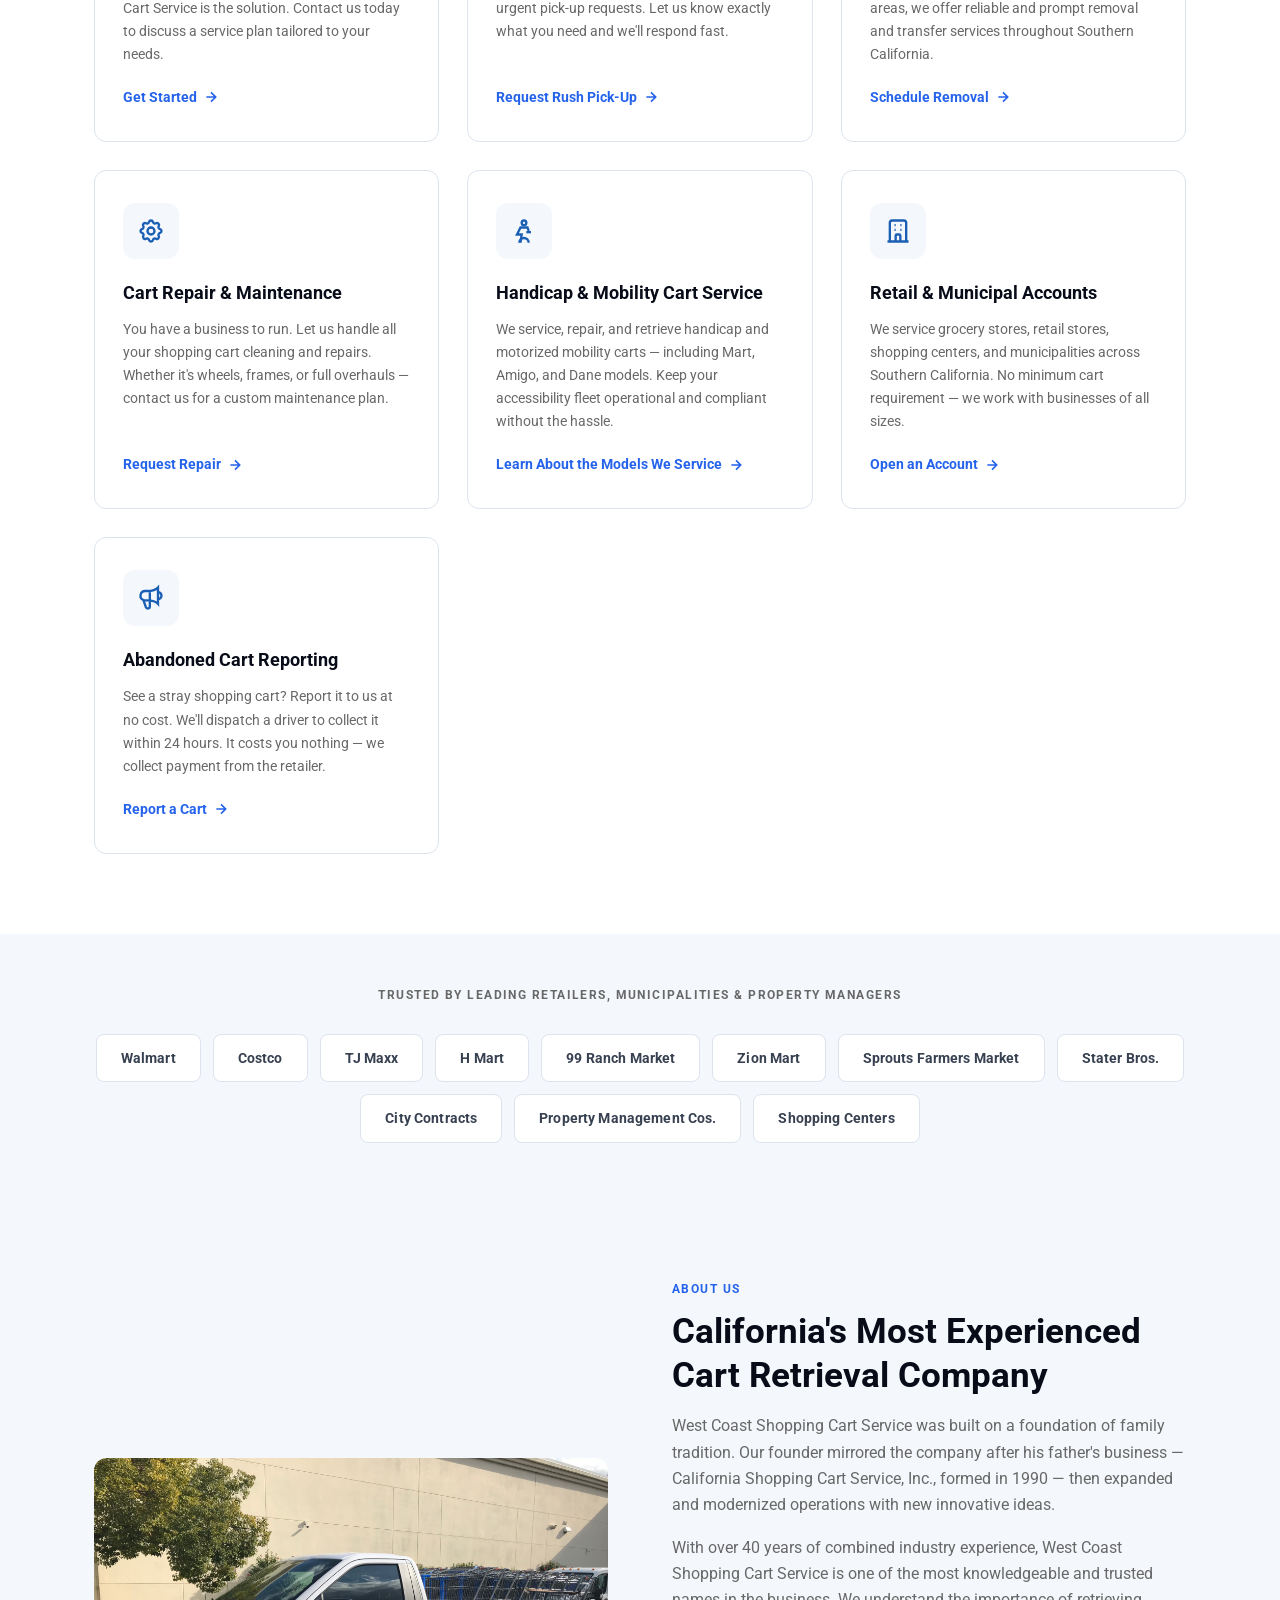
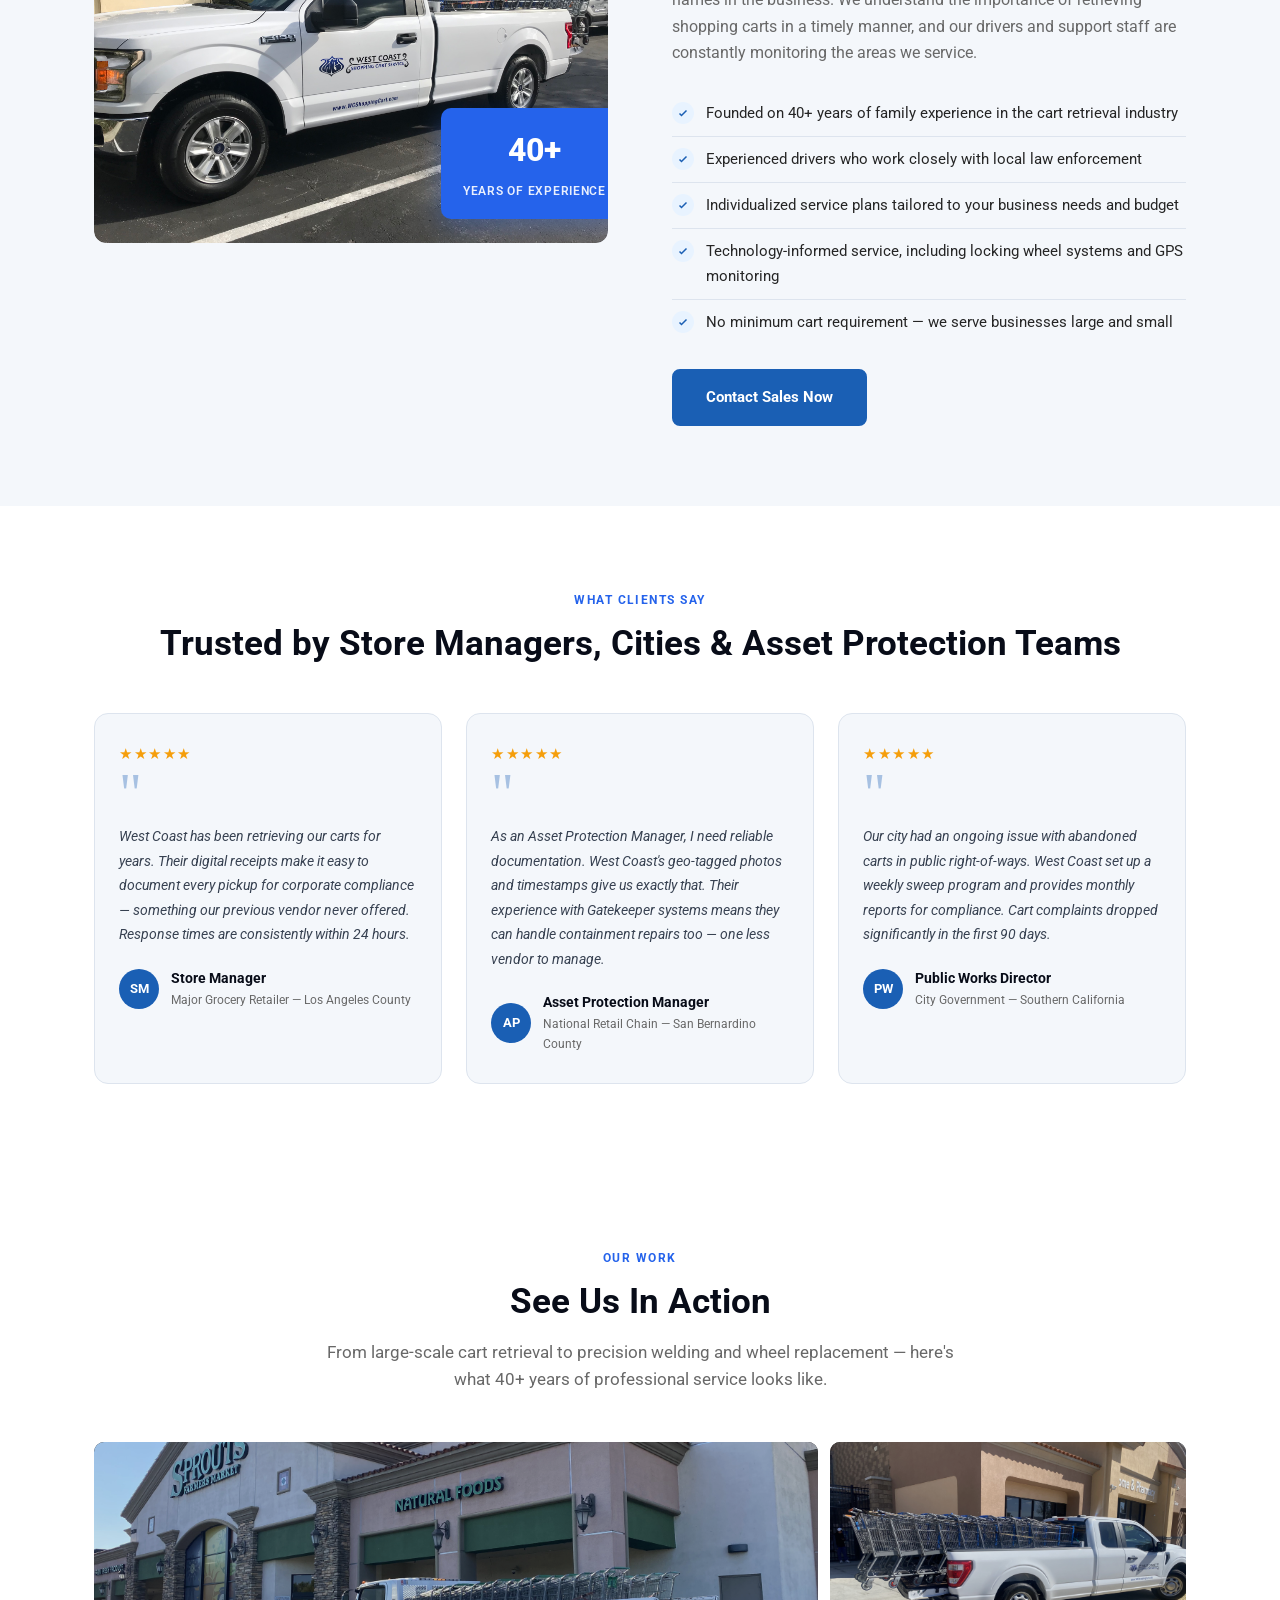
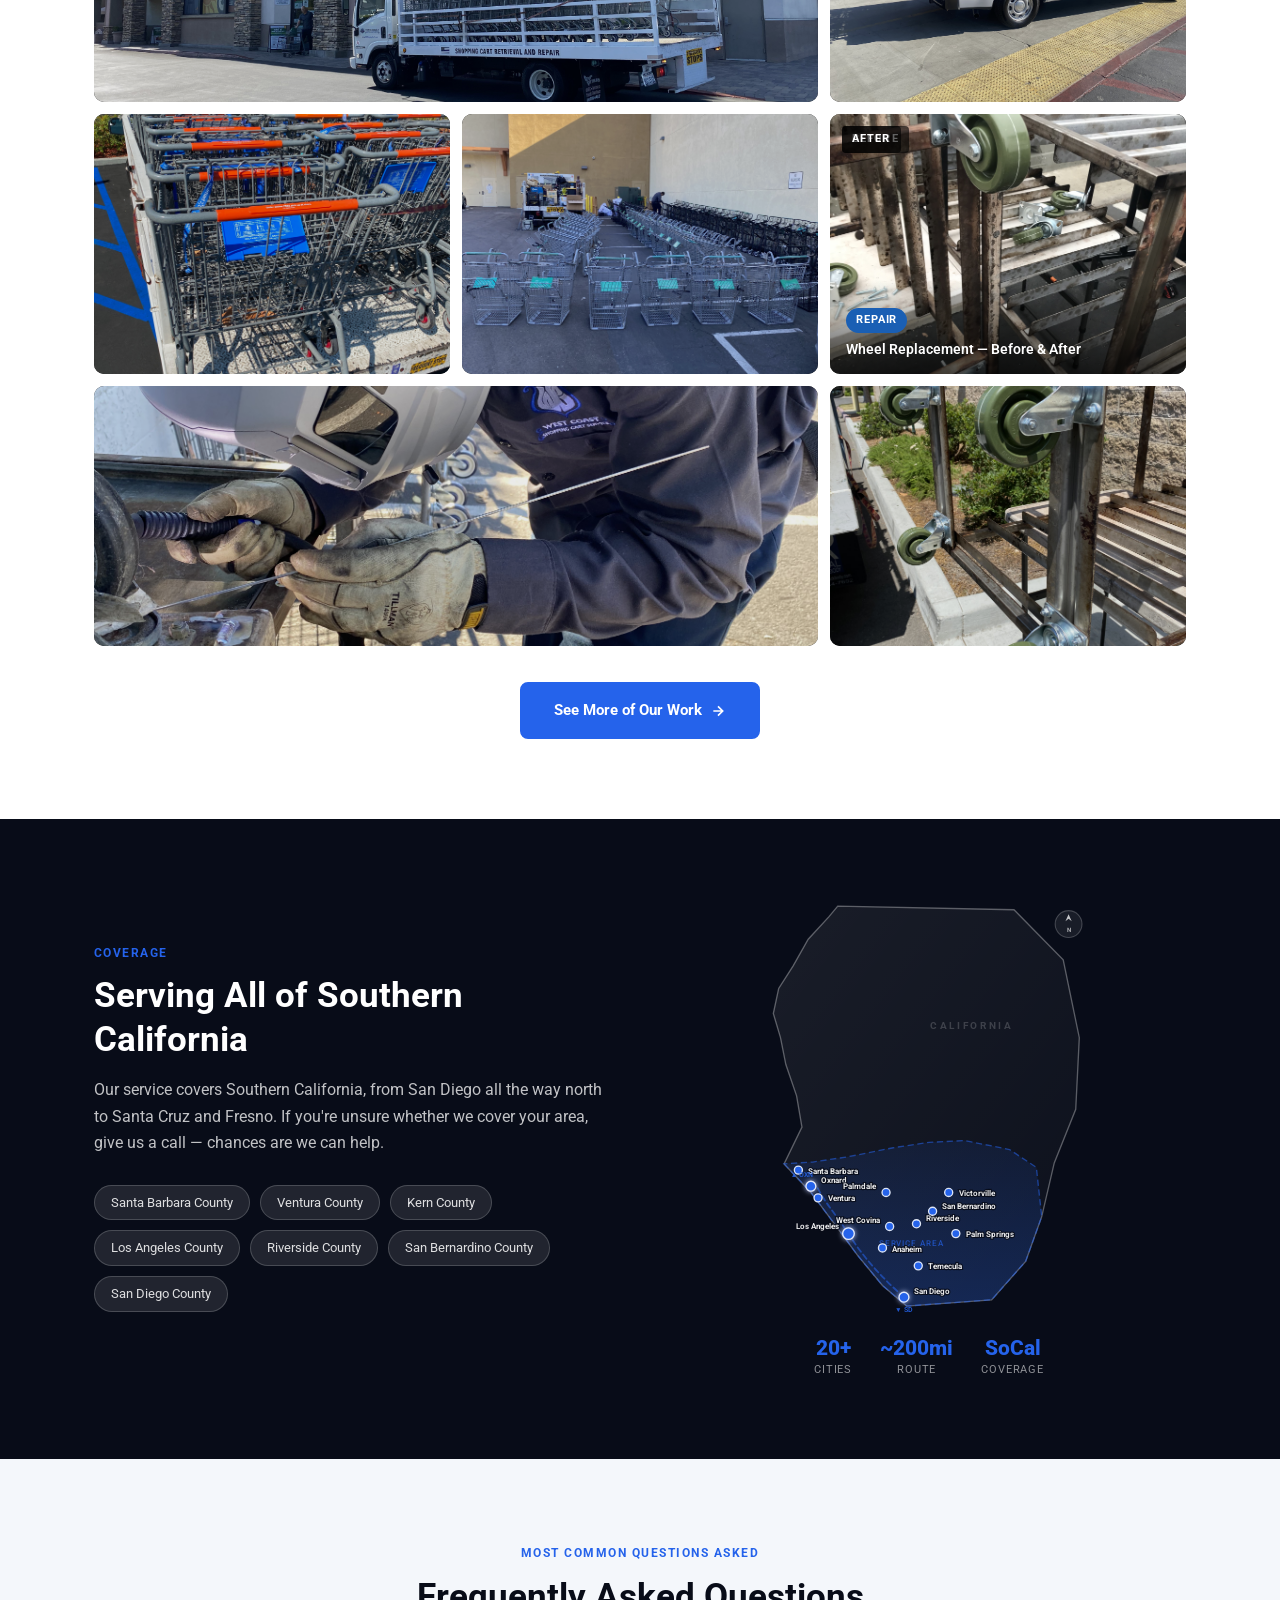
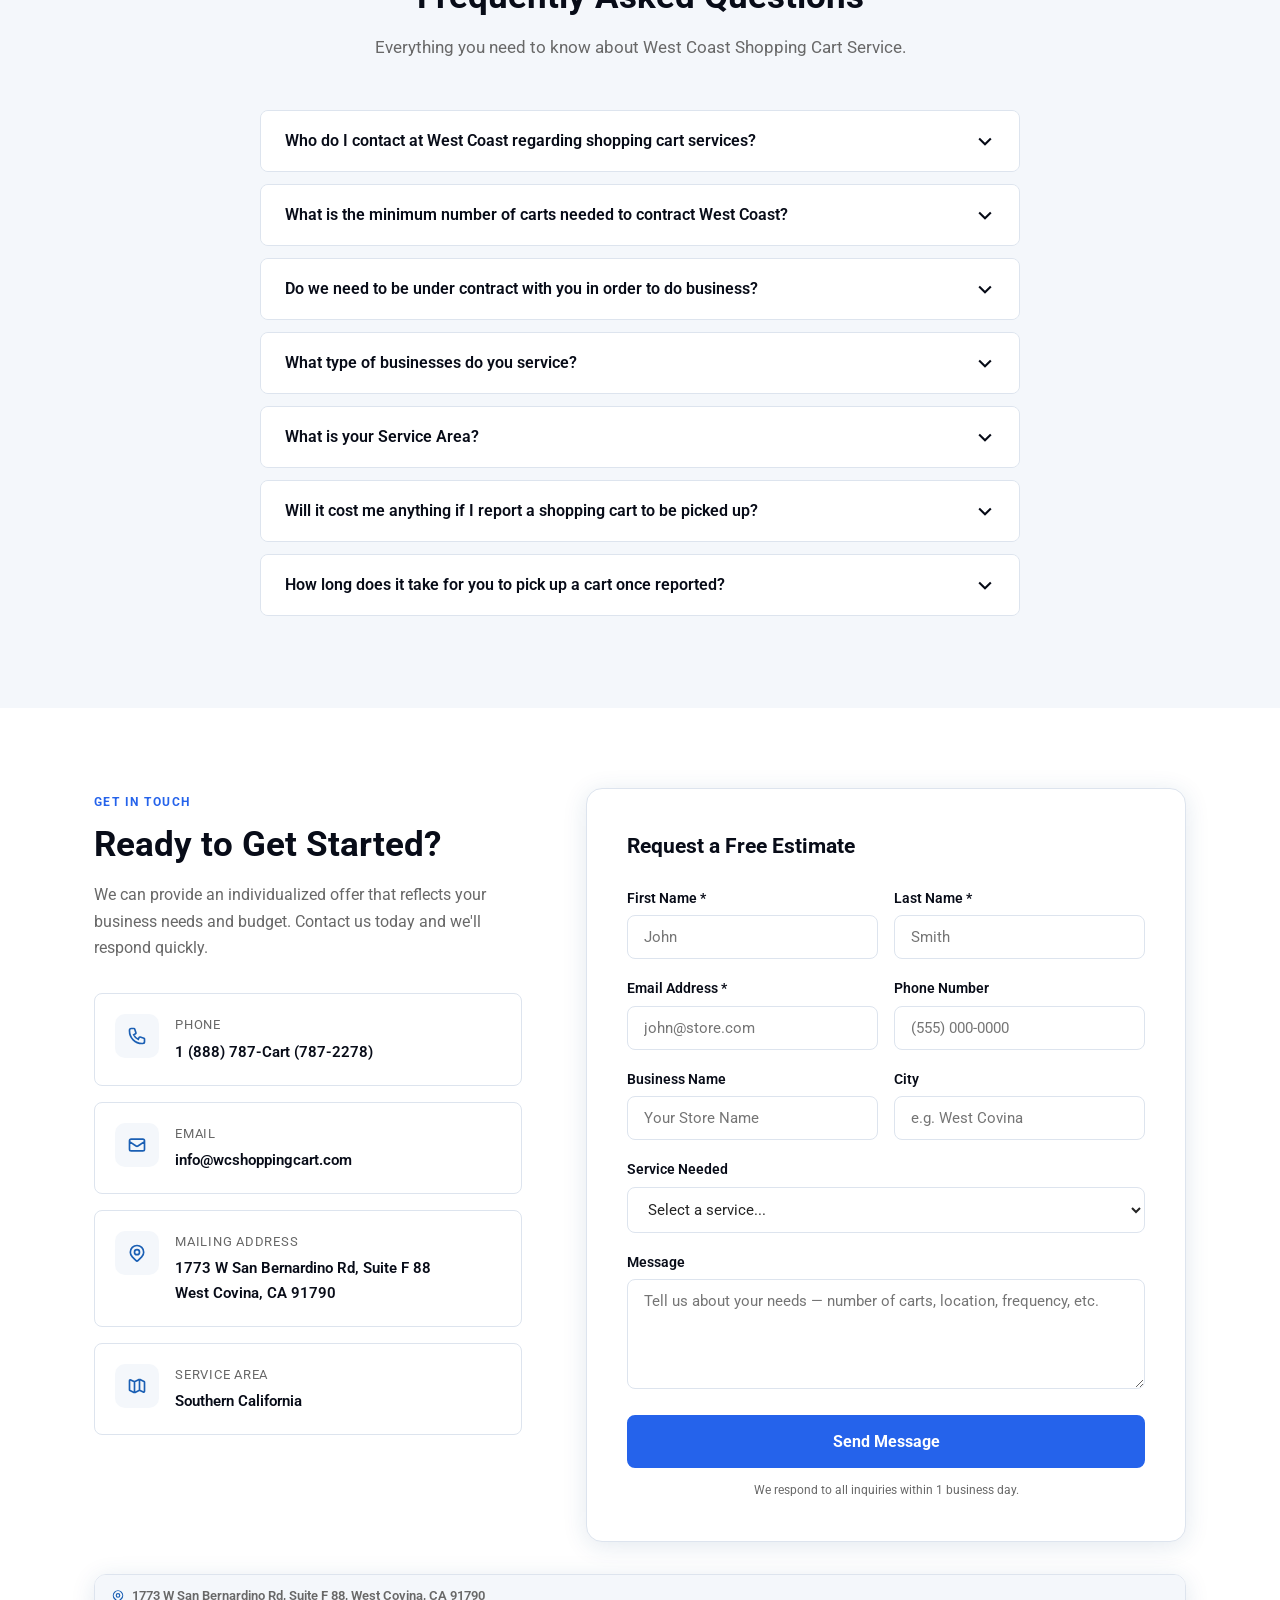
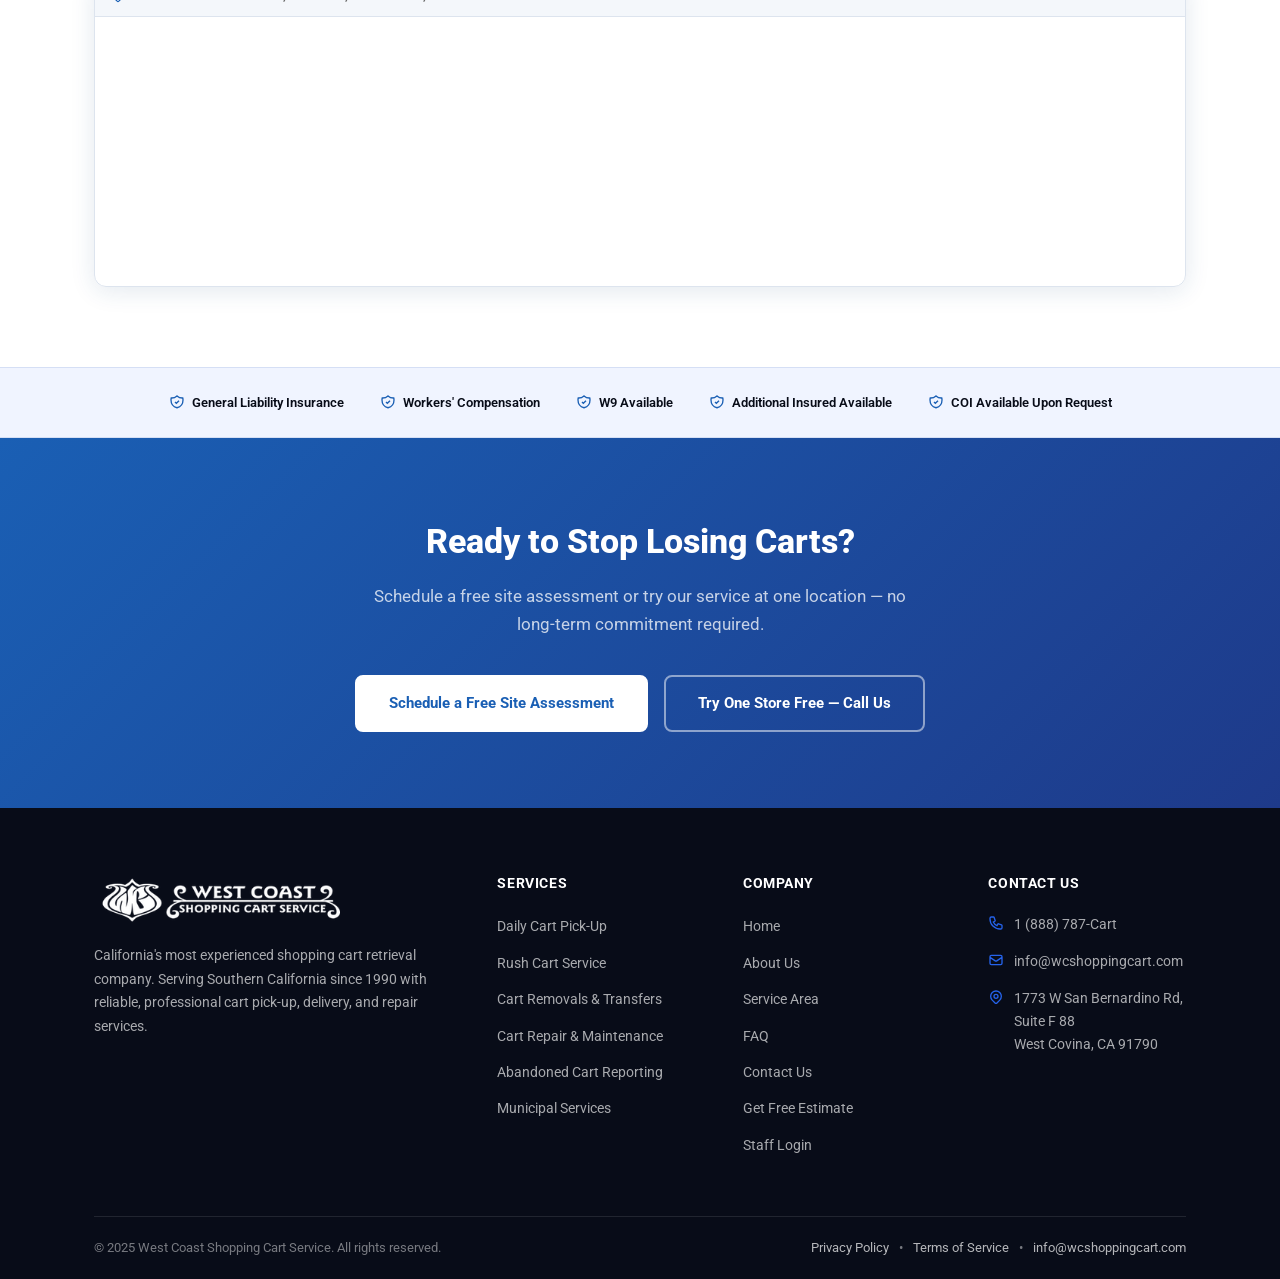
==== commit 872a9403: "Replace city list with county list in service area section Co-Authored-By: Claude Sonnet 4.6 <norepl" ====
--- a/index.html
+++ b/index.html
@@ -535,34 +535,13 @@
           <h2 class="section-title">Serving All of Southern California</h2>
           <p>Our service covers Southern California, from San Diego all the way north to Santa Cruz and Fresno. If you're unsure whether we cover your area, give us a call — chances are we can help.</p>
           <div class="area-cities">
-            <span class="city-tag">San Diego</span>
-            <span class="city-tag">Los Angeles</span>
-            <span class="city-tag">Orange County</span>
-            <span class="city-tag">Anaheim</span>
-            <span class="city-tag">Long Beach</span>
-            <span class="city-tag">Riverside</span>
-            <span class="city-tag">San Bernardino</span>
-            <span class="city-tag">Ontario</span>
-            <span class="city-tag">Corona</span>
-            <span class="city-tag">Moreno Valley</span>
-            <span class="city-tag">Temecula</span>
-            <span class="city-tag">Chula Vista</span>
-            <span class="city-tag">Escondido</span>
-            <span class="city-tag">Ventura</span>
-            <span class="city-tag">Oxnard</span>
-            <span class="city-tag">Thousand Oaks</span>
-            <span class="city-tag">Simi Valley</span>
-            <span class="city-tag">Santa Barbara</span>
-            <span class="city-tag">Santa Monica</span>
-            <span class="city-tag">Burbank</span>
-            <span class="city-tag">Pasadena</span>
-            <span class="city-tag">West Covina</span>
-            <span class="city-tag">Pomona</span>
-            <span class="city-tag">Torrance</span>
-            <span class="city-tag">Santa Clarita</span>
-            <span class="city-tag">Palmdale</span>
-            <span class="city-tag">Palm Springs</span>
-            <span class="city-tag">Victorville</span>
+            <span class="city-tag">Santa Barbara County</span>
+            <span class="city-tag">Ventura County</span>
+            <span class="city-tag">Kern County</span>
+            <span class="city-tag">Los Angeles County</span>
+            <span class="city-tag">Riverside County</span>
+            <span class="city-tag">San Bernardino County</span>
+            <span class="city-tag">San Diego County</span>
           </div>
         </div>
         <div class="area-map" id="areaMap">
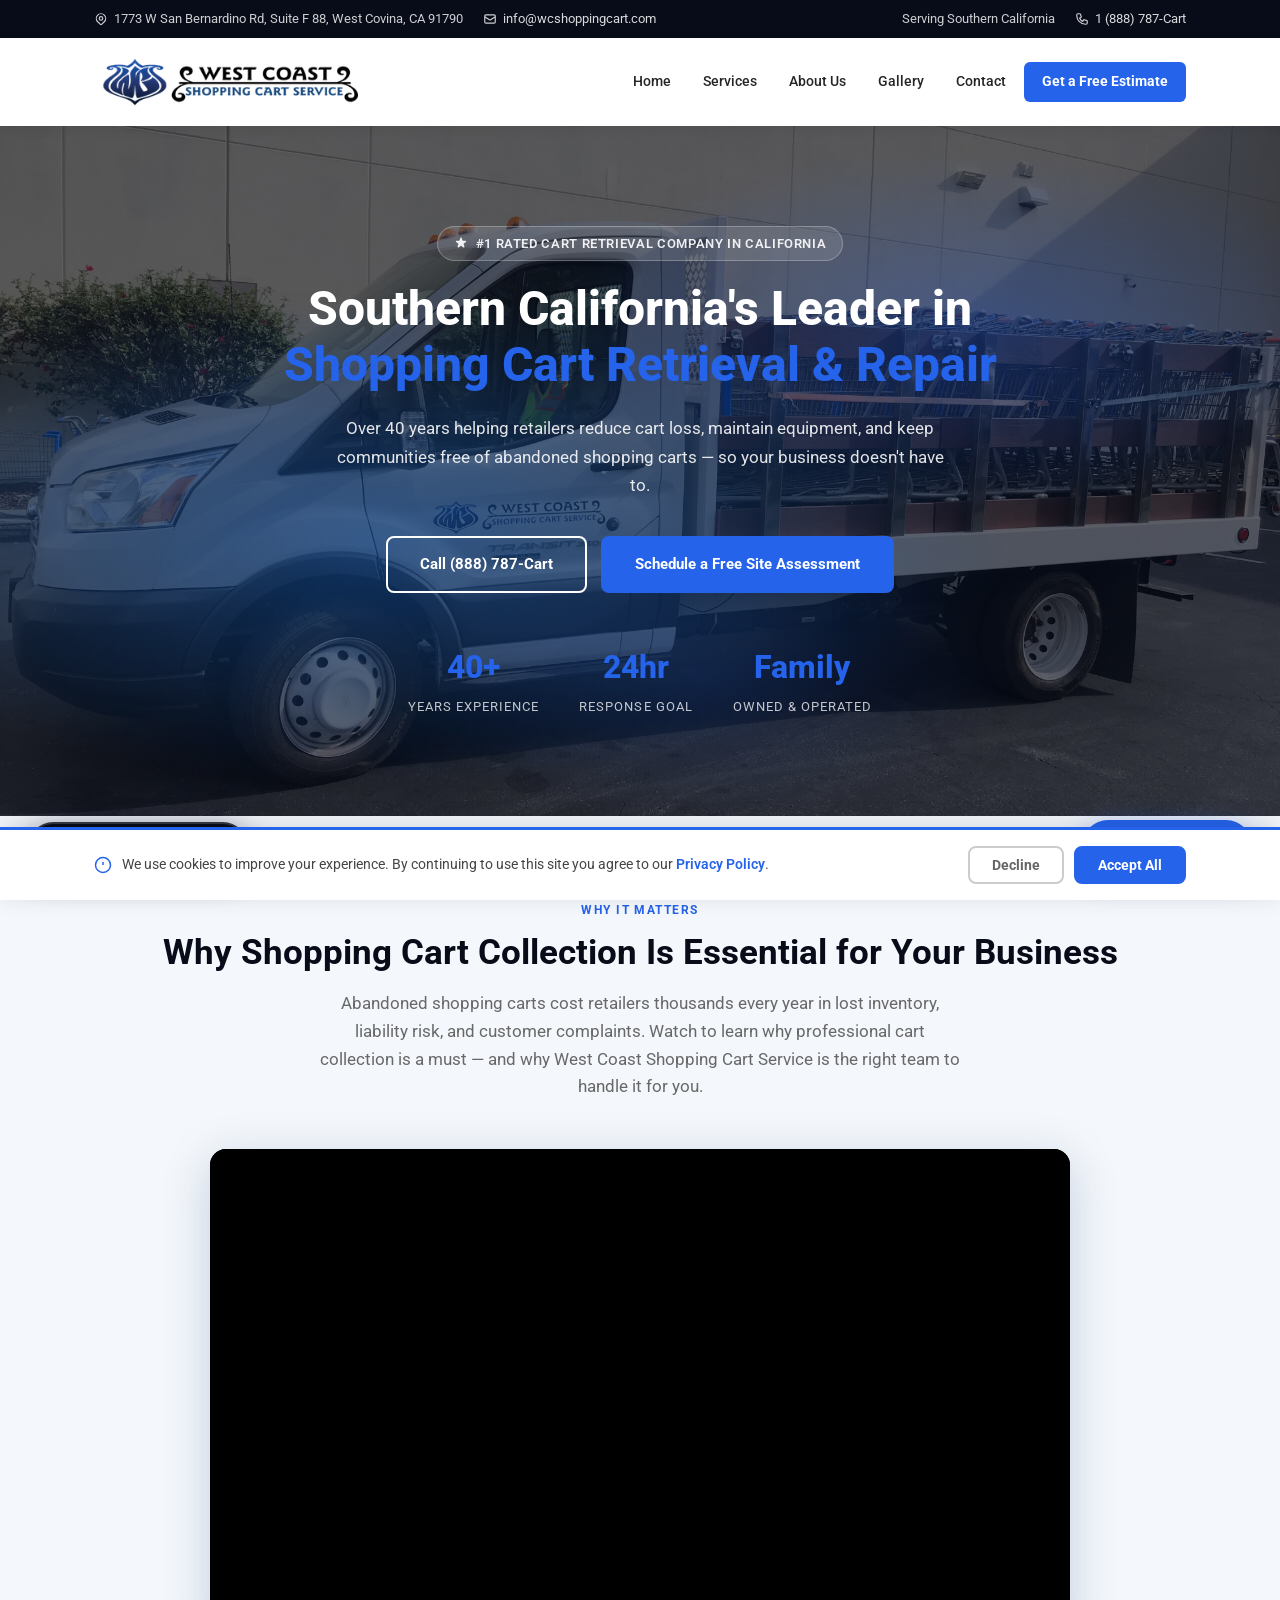
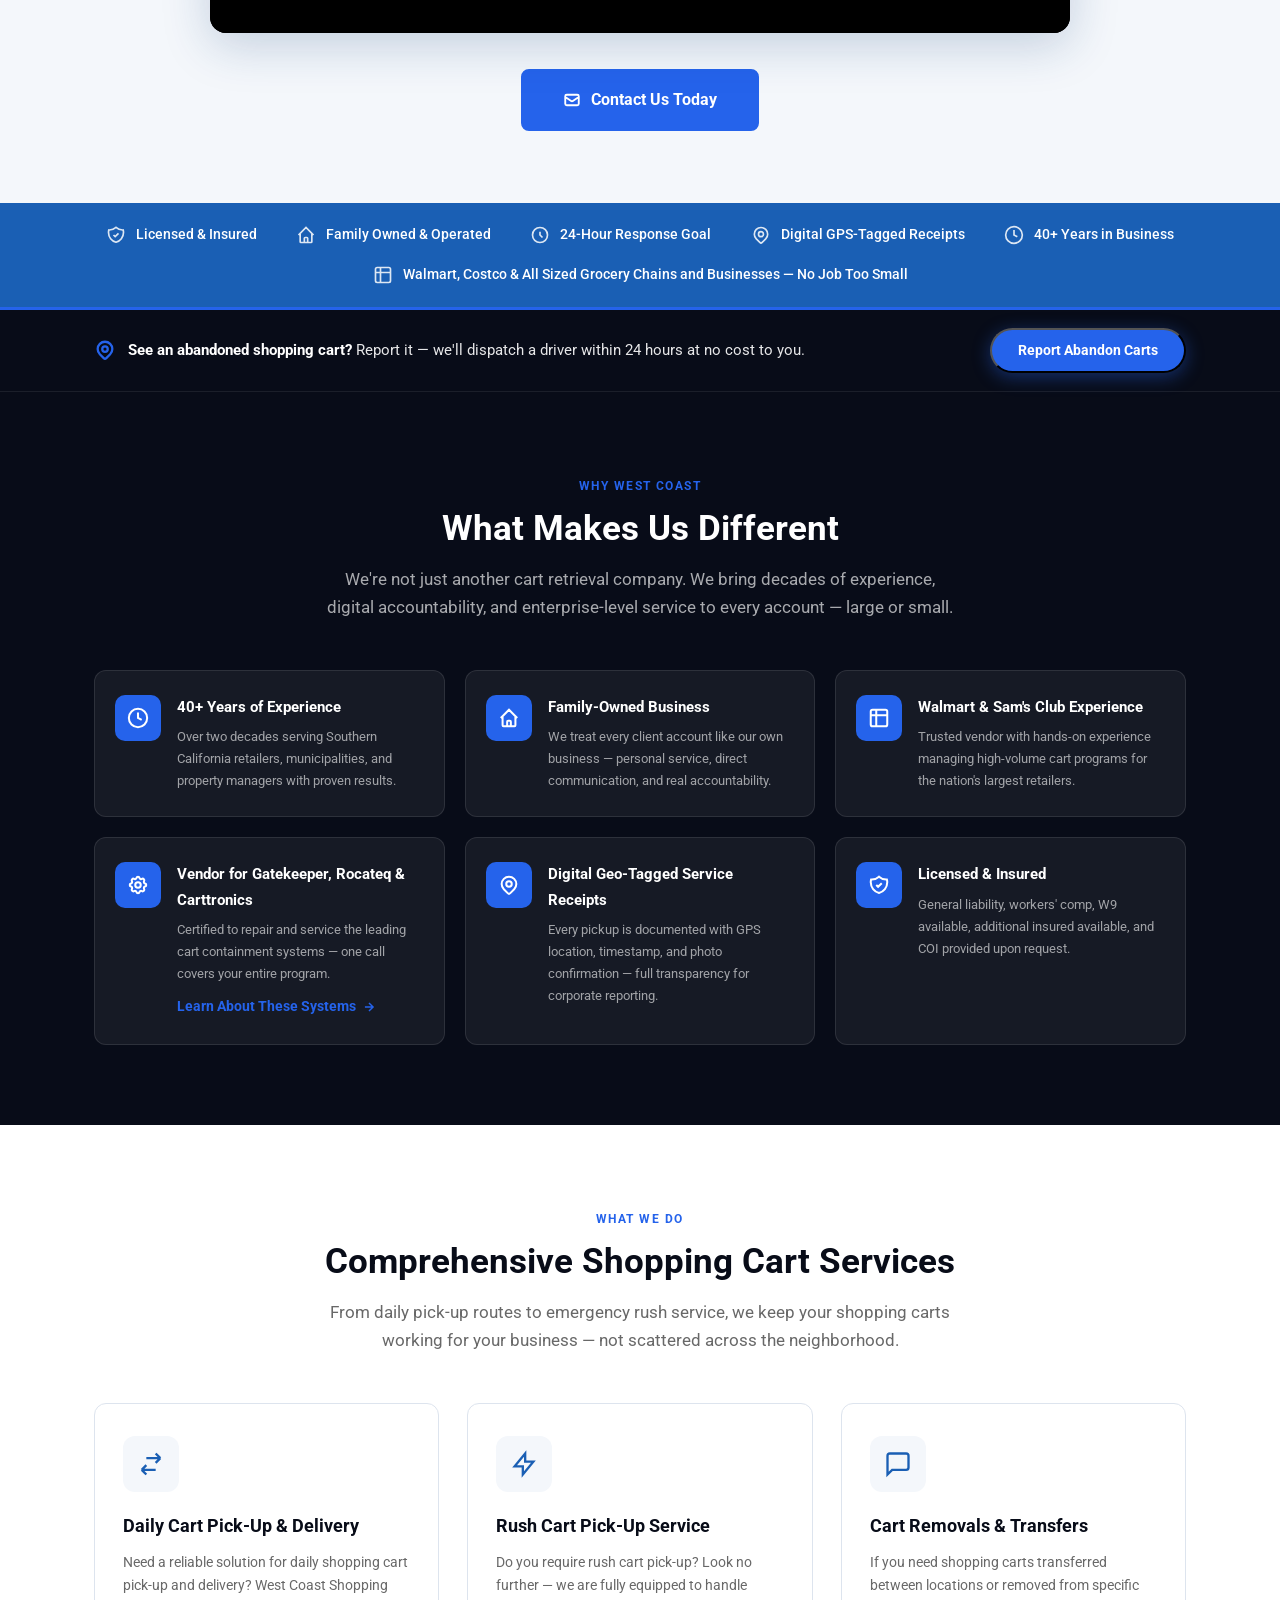
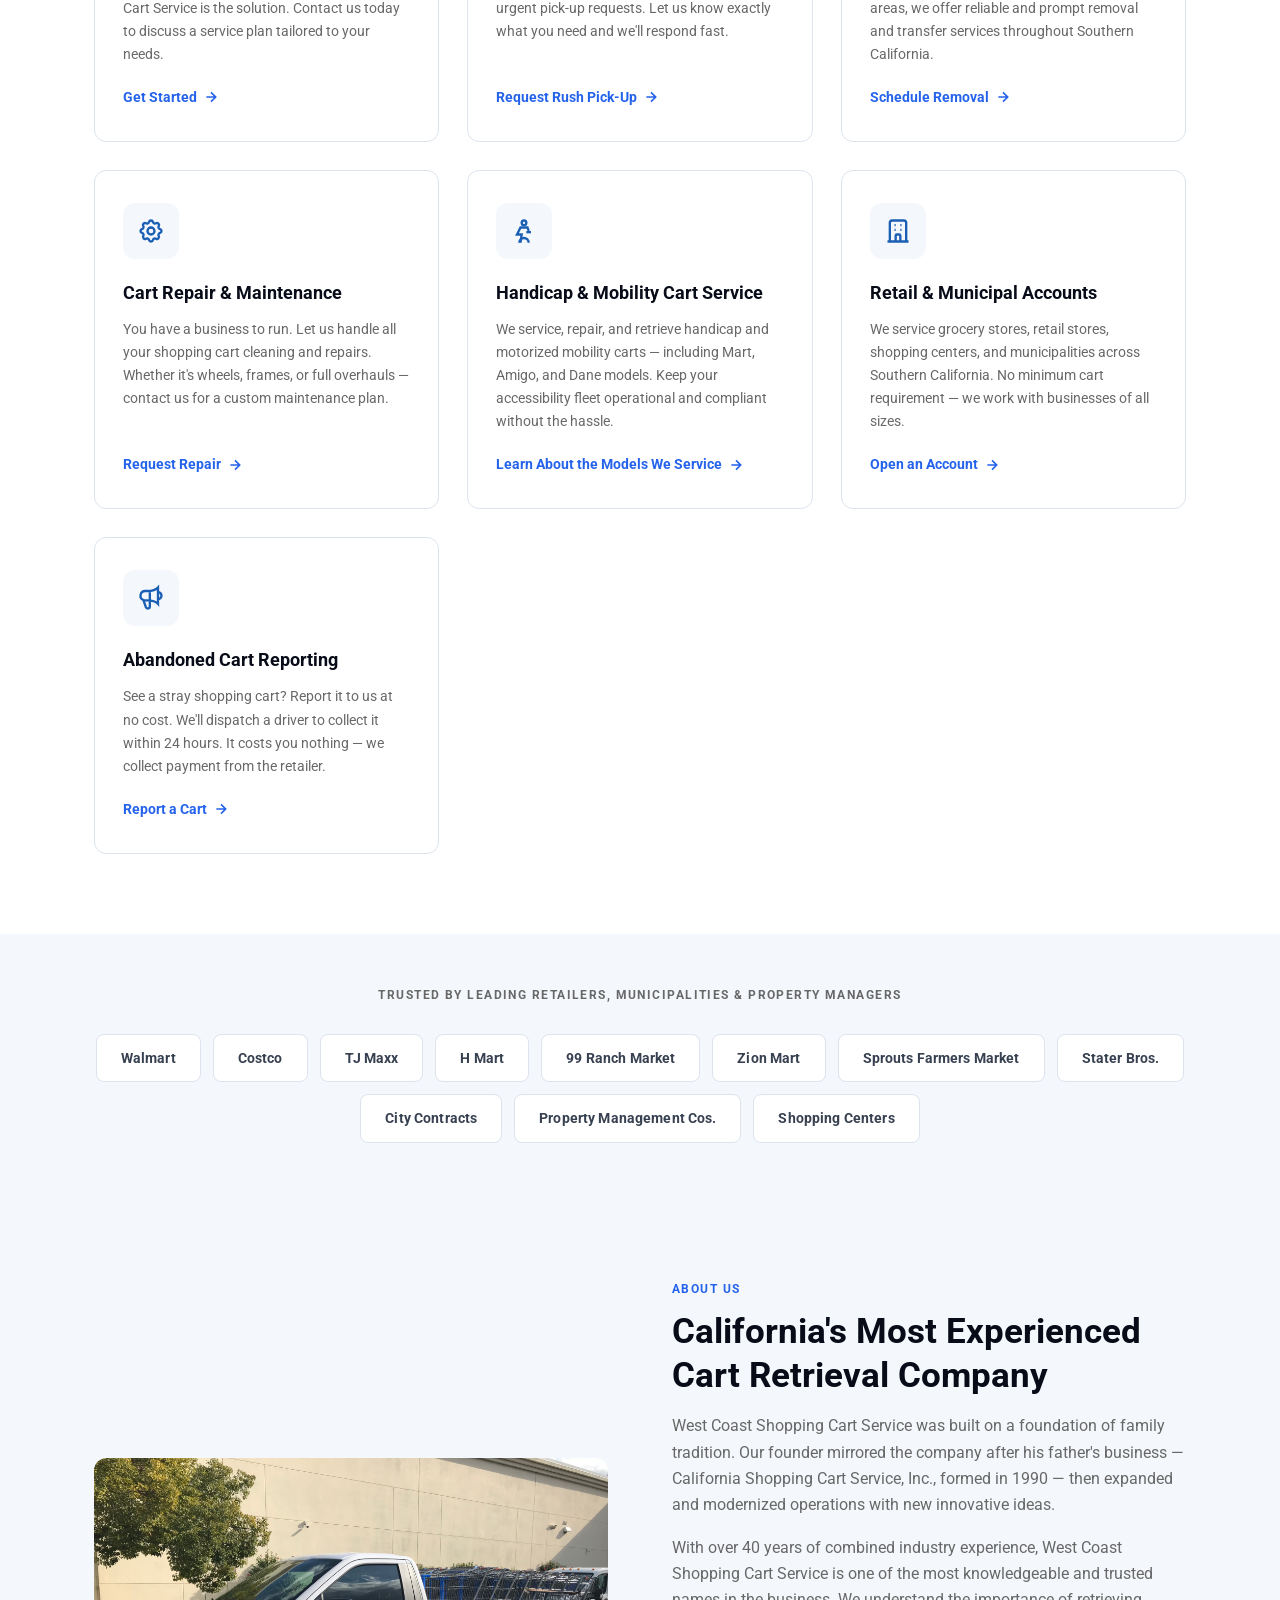
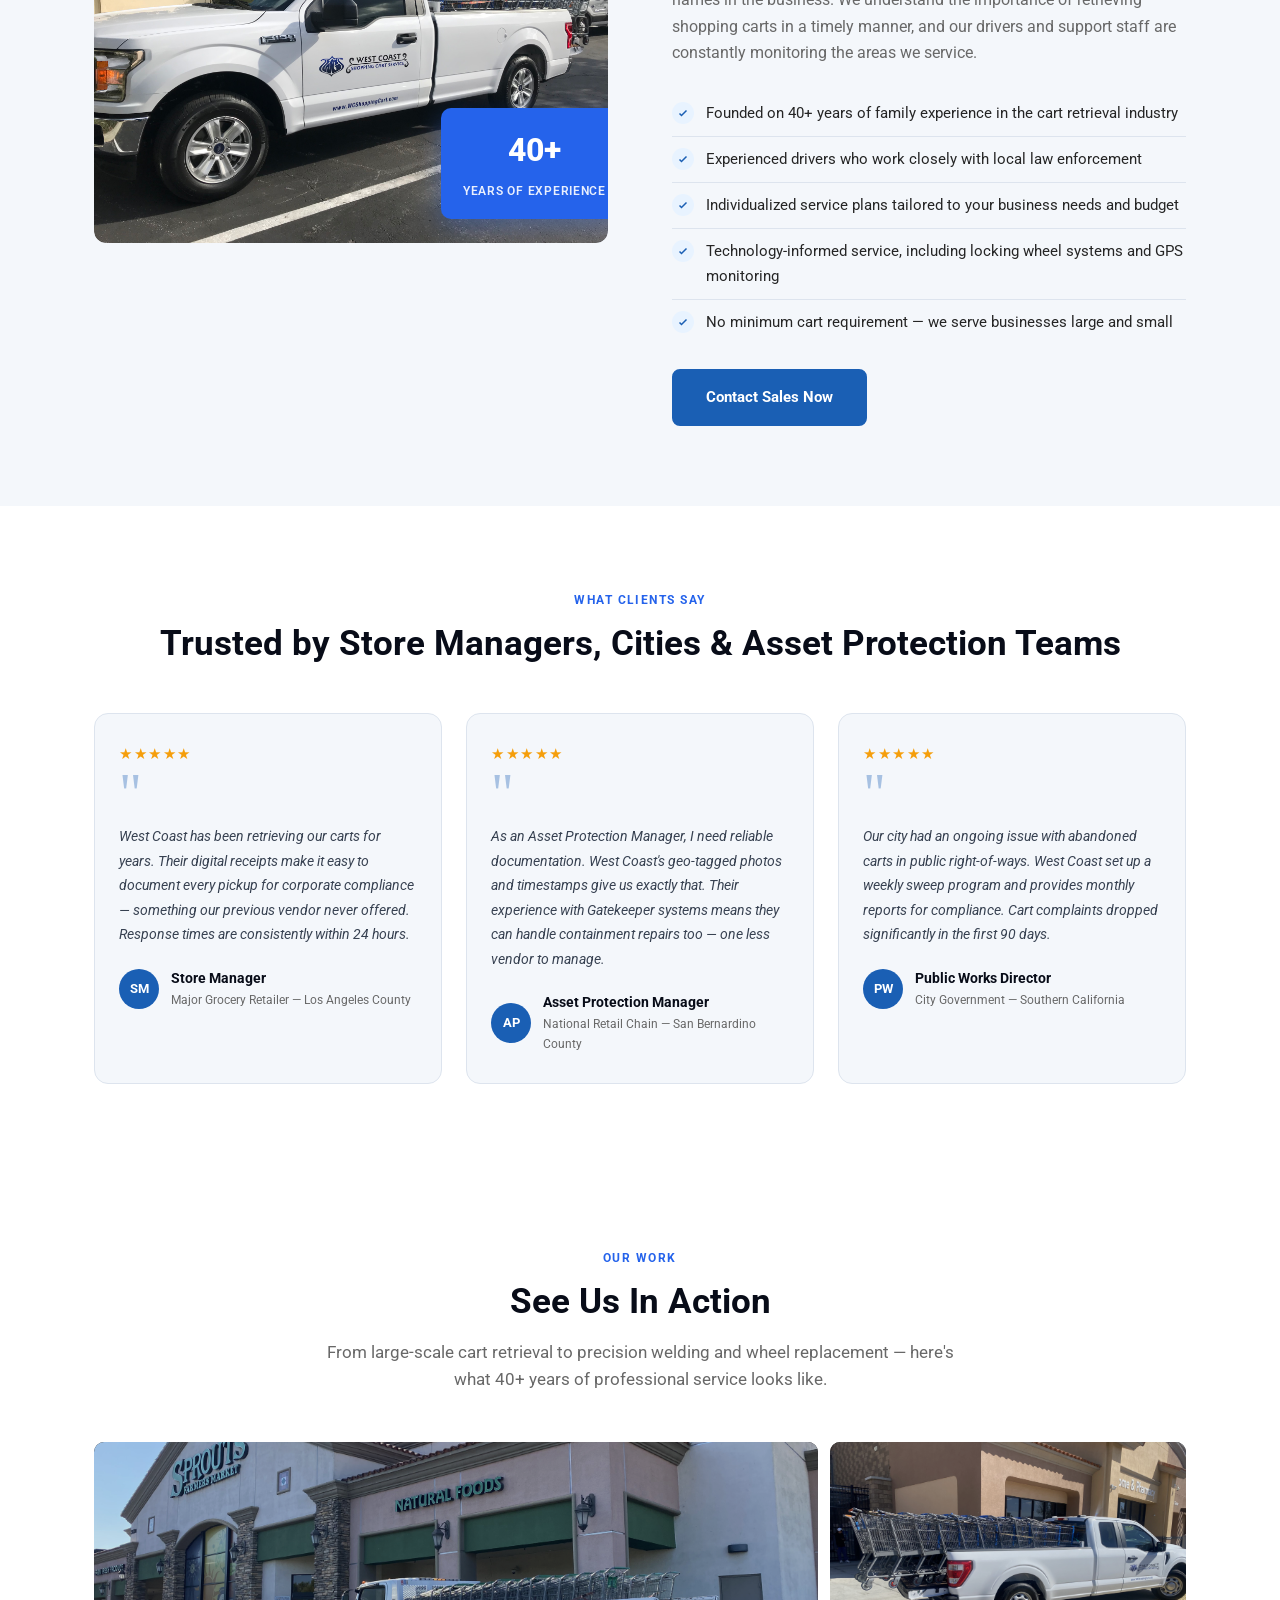
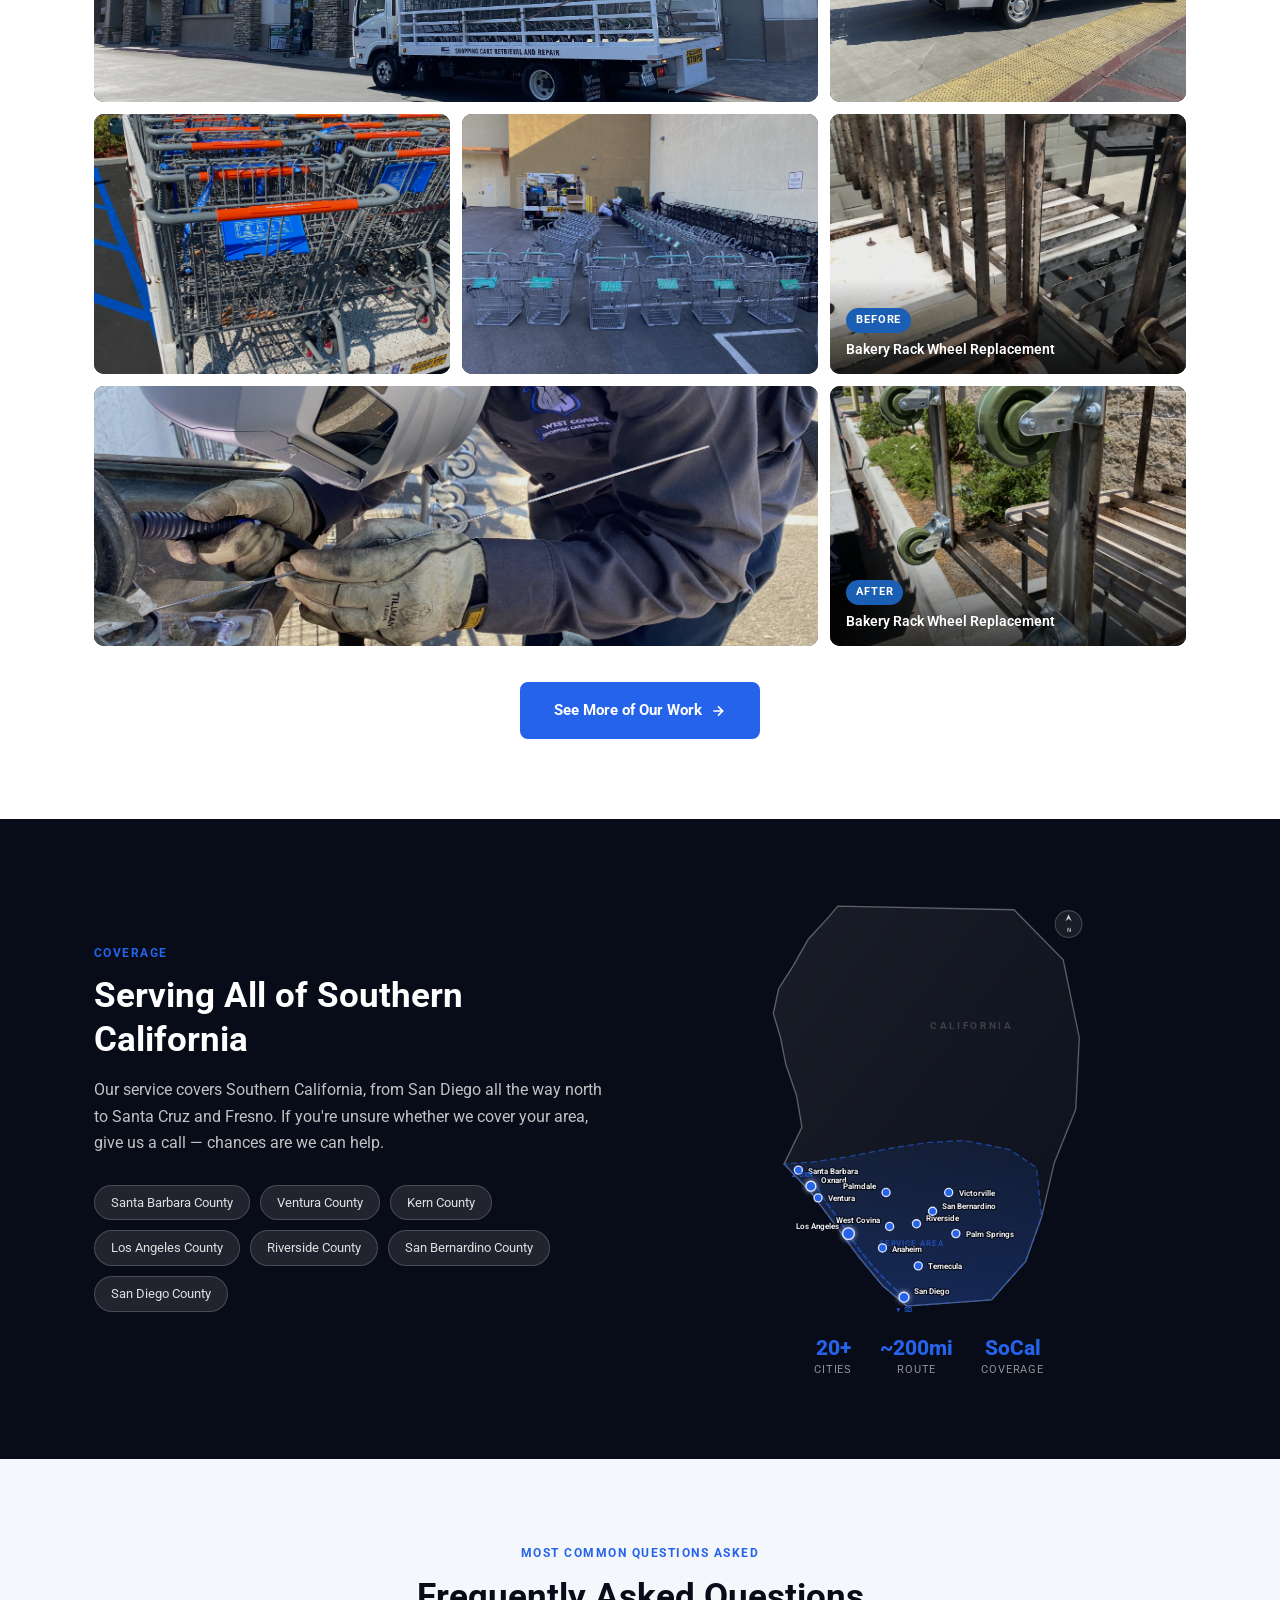
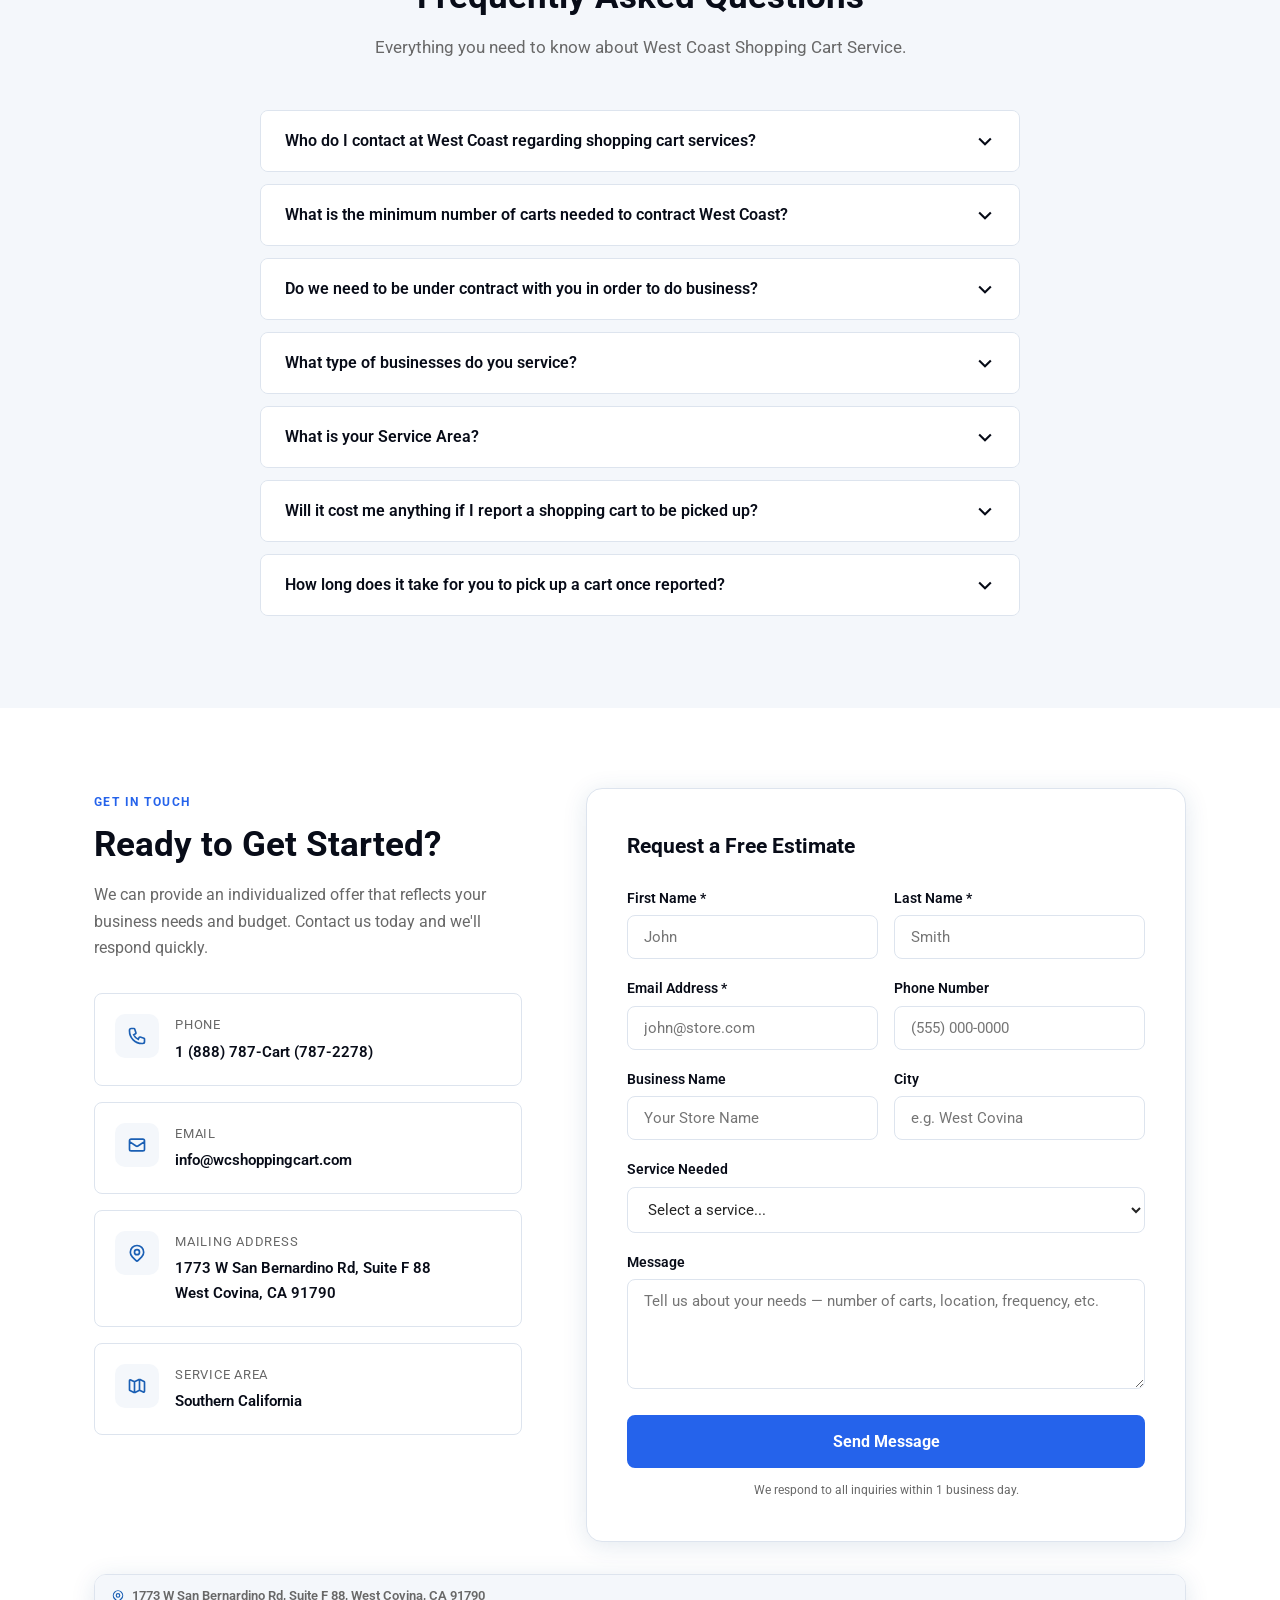
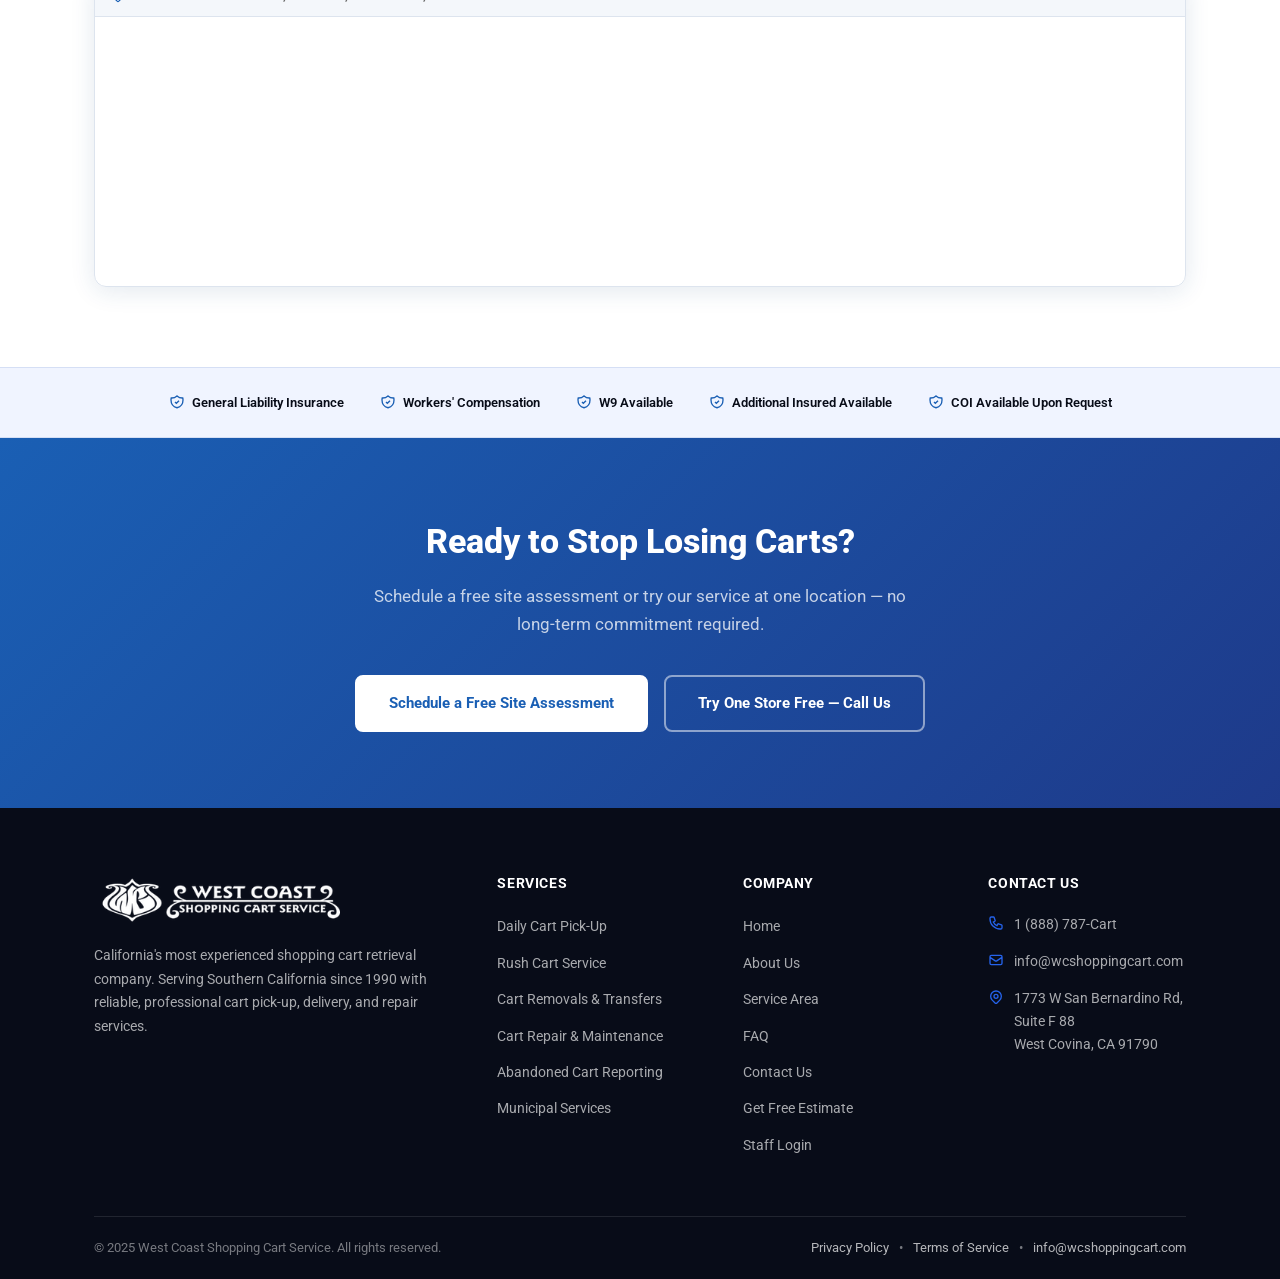
==== commit 4d195872: "Replace before/after animated card with static Before photo; update Bakery Rack captions Co-Authored" ====
--- a/index.html
+++ b/index.html
@@ -478,16 +478,11 @@
           </div>
         </div>
 
-        <div class="gallery-item gallery-item-beforeafter">
-          <div class="ba-wrap">
-            <img class="ba-img" src="before replacement 1.jpg" alt="Shopping cart before wheel replacement" loading="lazy">
-            <img class="ba-img ba-after-img" src="after replacment 1.jpg" alt="Shopping cart after wheel replacement" loading="lazy">
-            <span class="ba-label ba-label-before">Before</span>
-            <span class="ba-label ba-label-after">After</span>
-          </div>
+        <div class="gallery-item">
+          <img src="before replacement 1.jpg" alt="Bakery rack before wheel replacement" loading="lazy">
           <div class="gallery-caption" style="opacity:1;transform:translateY(0);">
-            <span class="gallery-tag gallery-tag--repair">Repair</span>
-            Wheel Replacement — Before &amp; After
+            <span class="gallery-tag gallery-tag--repair">Before</span>
+            Bakery Rack Wheel Replacement
           </div>
         </div>
 
@@ -501,10 +496,10 @@
         </div>
 
         <div class="gallery-item" onclick="openLightbox(5)">
-          <img src="wheel replacement.jpg" alt="Shopping cart with newly installed wheels ready for service" loading="lazy">
-          <div class="gallery-caption">
-            <span class="gallery-tag gallery-tag--repair">Repair</span>
-            Cart Restoration Complete
+          <img src="wheel replacement.jpg" alt="Bakery rack after wheel replacement" loading="lazy">
+          <div class="gallery-caption" style="opacity:1;transform:translateY(0);">
+            <span class="gallery-tag gallery-tag--repair">After</span>
+            Bakery Rack Wheel Replacement
           </div>
         </div>
 
@@ -1434,7 +1429,7 @@
       { src: 'cart pick up 2.jpg',                    cap: 'Same-Day Cart Transport' },
       { src: 'image0.jpeg',                           cap: 'Fleet Recovery at Major Retailer' },
       { src: 'welding photo.jpg',                     cap: 'Professional Cart Welding' },
-      { src: 'wheel replacement.jpg',                 cap: 'Cart Restoration Complete' },
+      { src: 'wheel replacement.jpg',                 cap: 'Bakery Rack Wheel Replacement — After' },
     ];
     let lbIndex = 0;
 
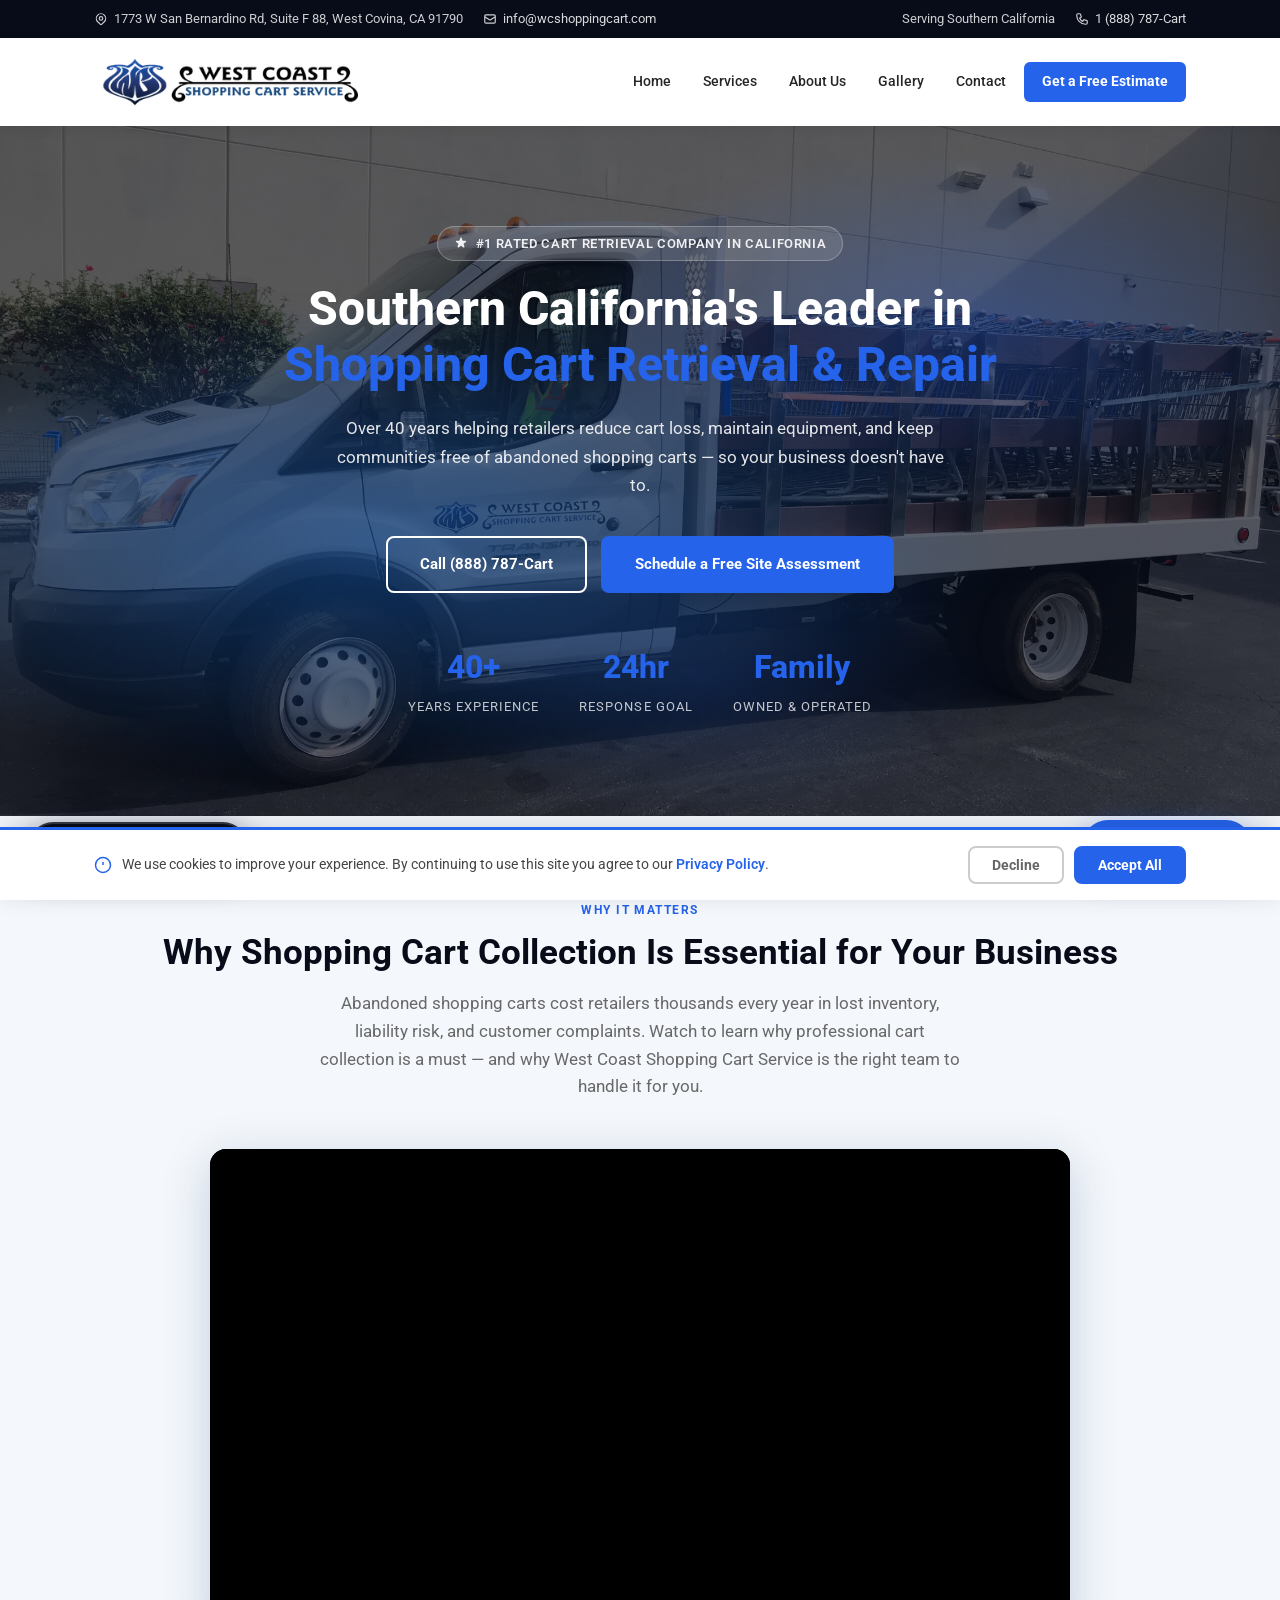
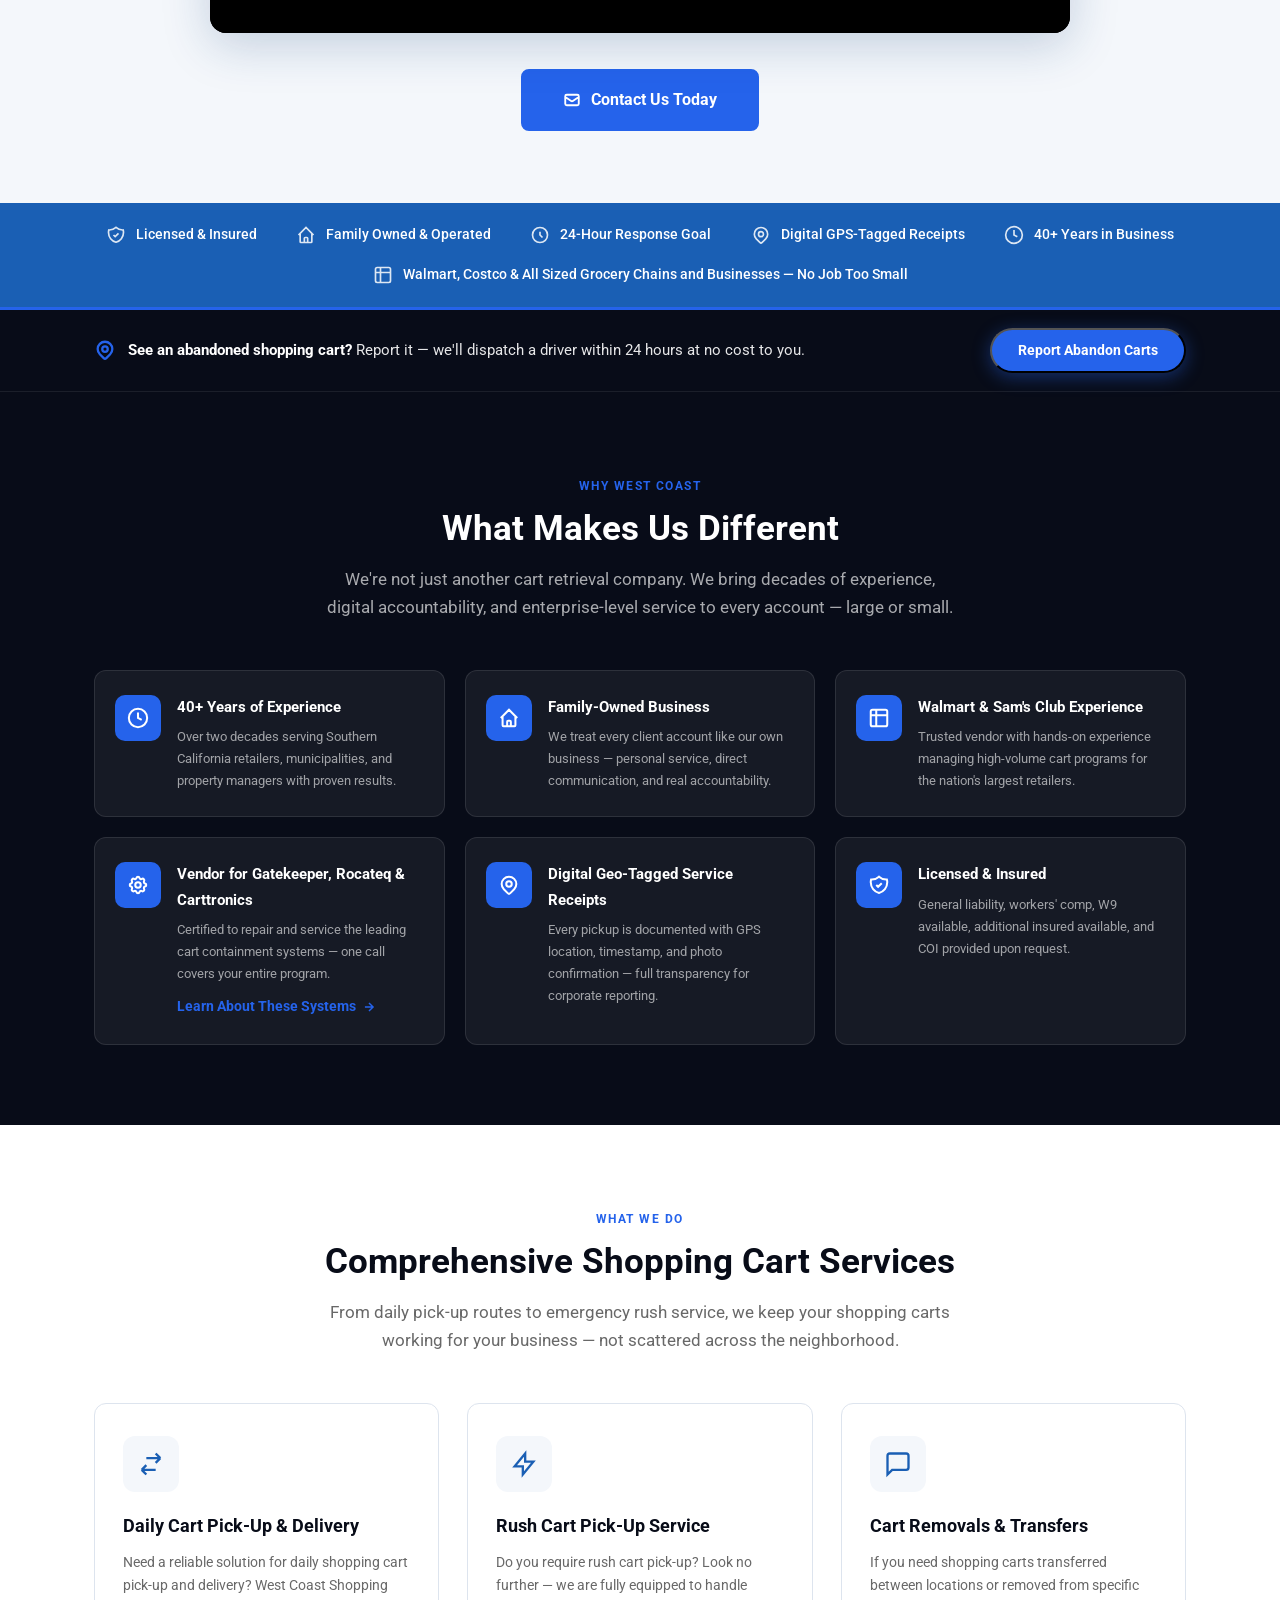
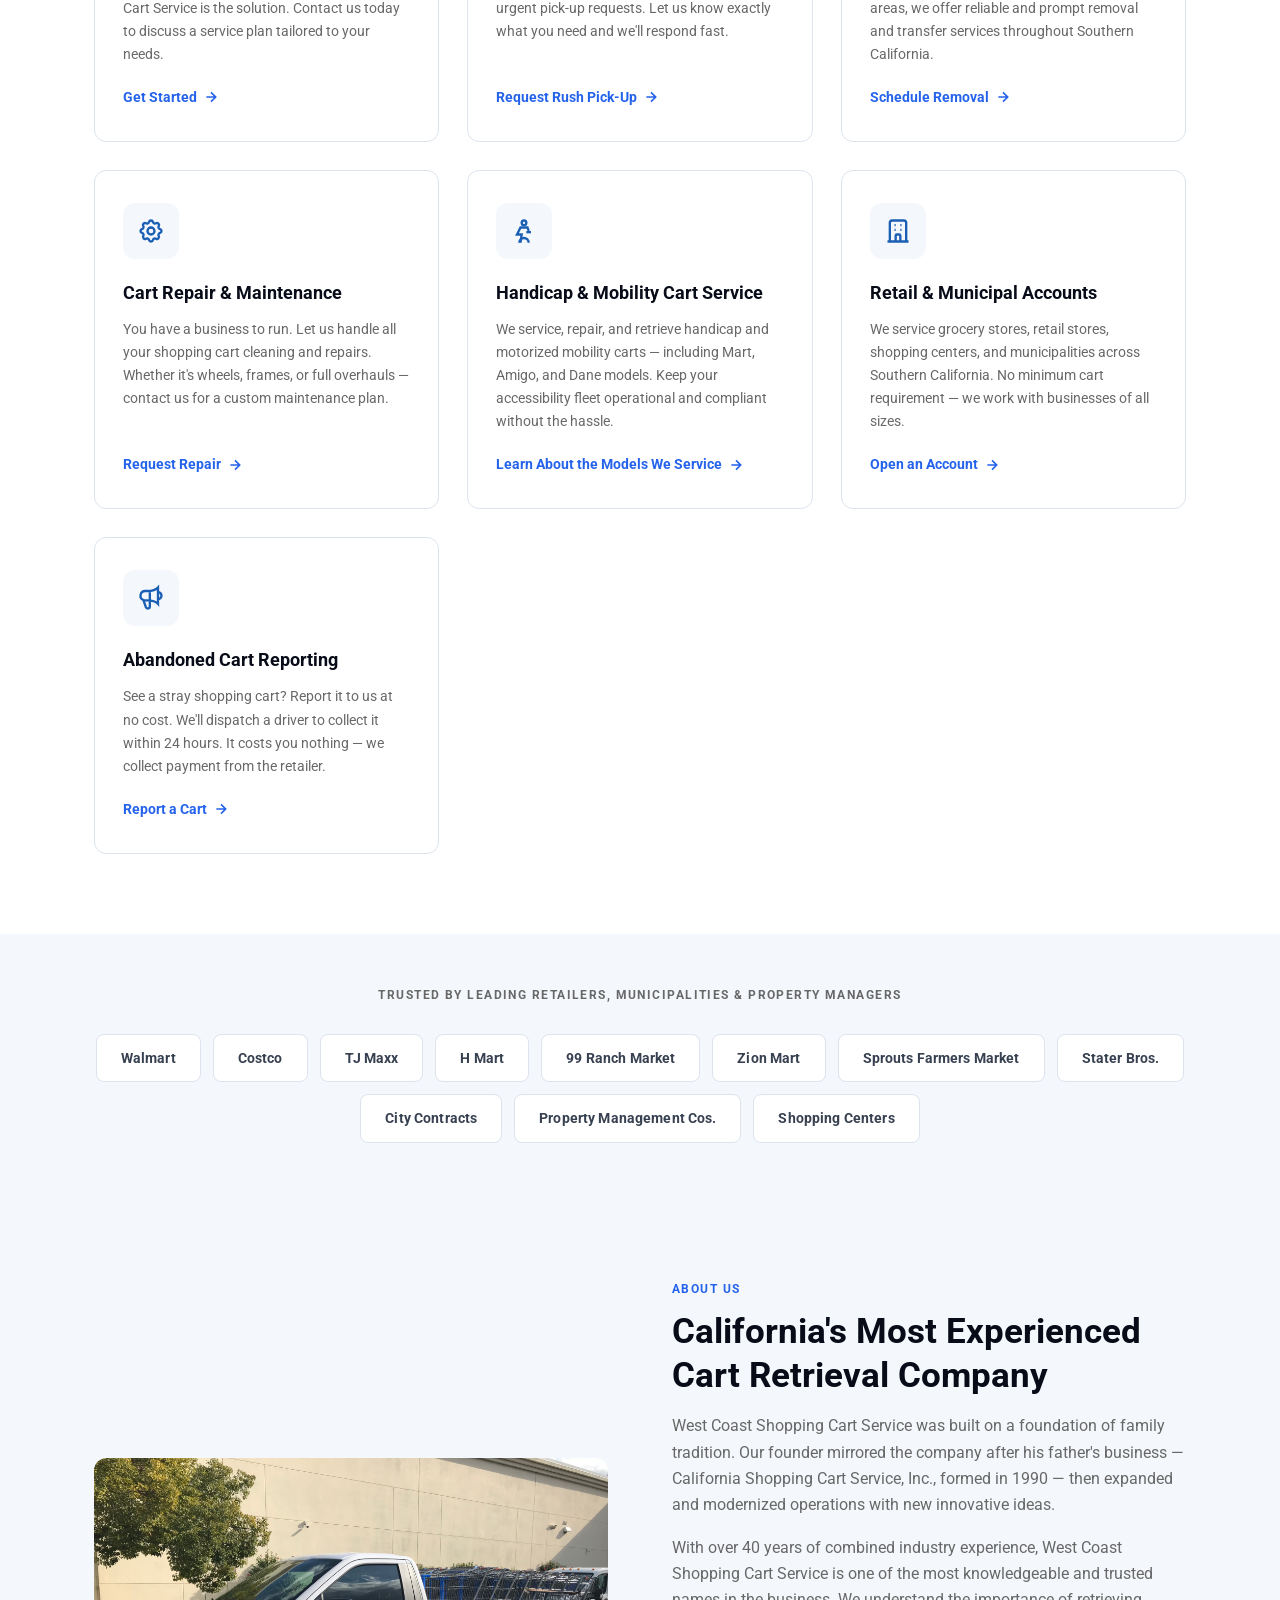
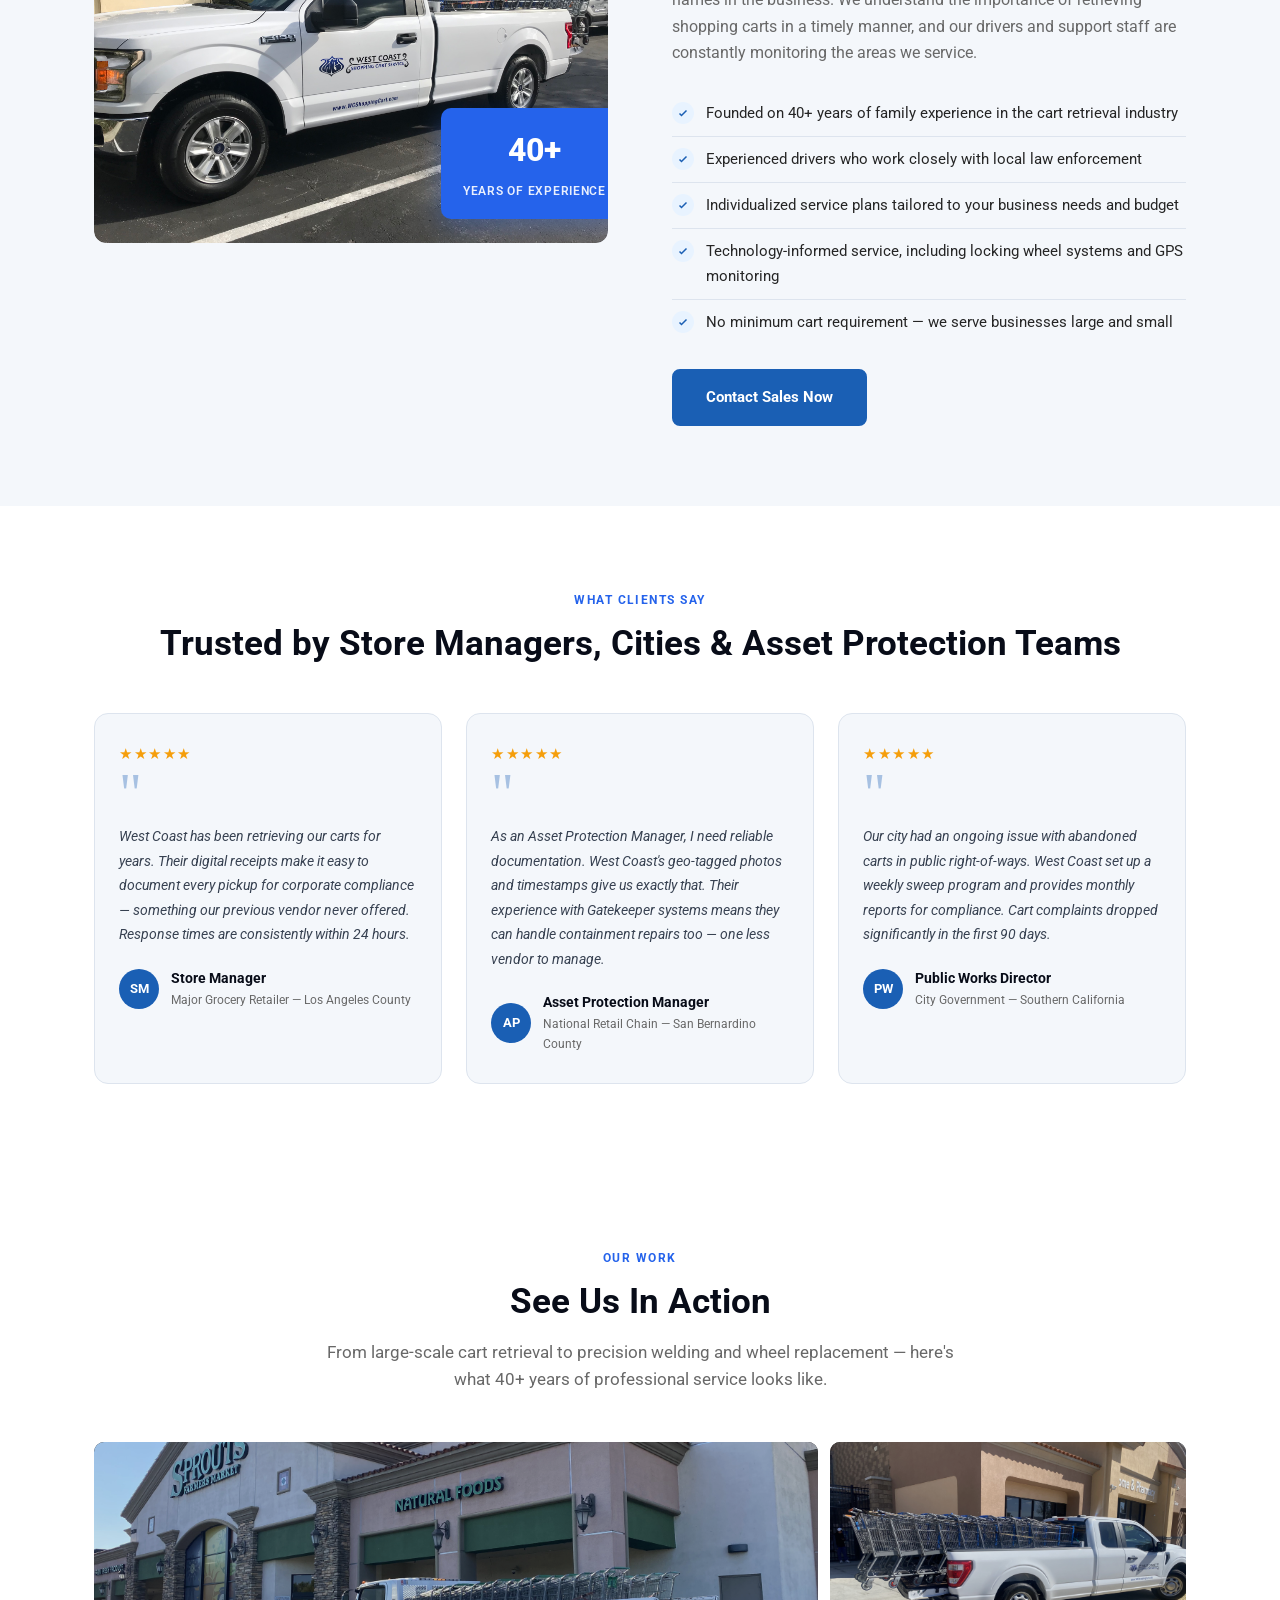
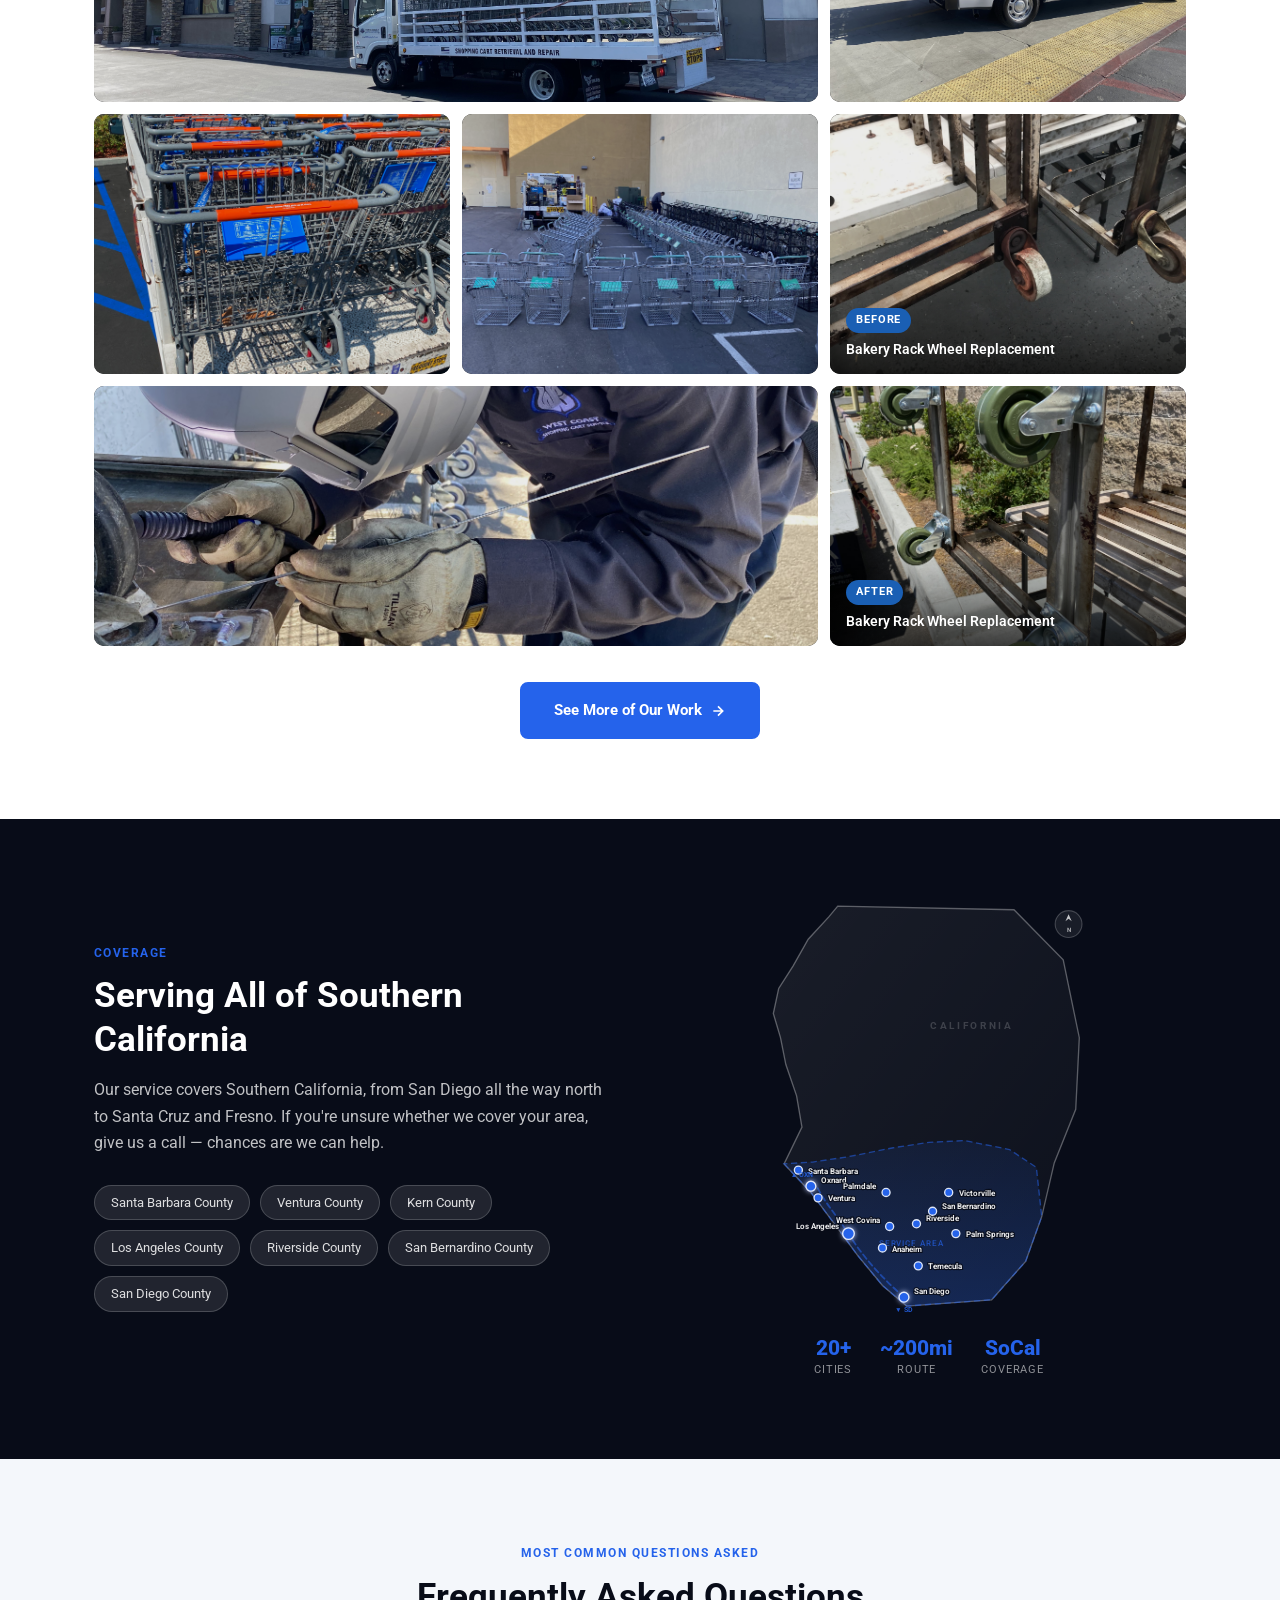
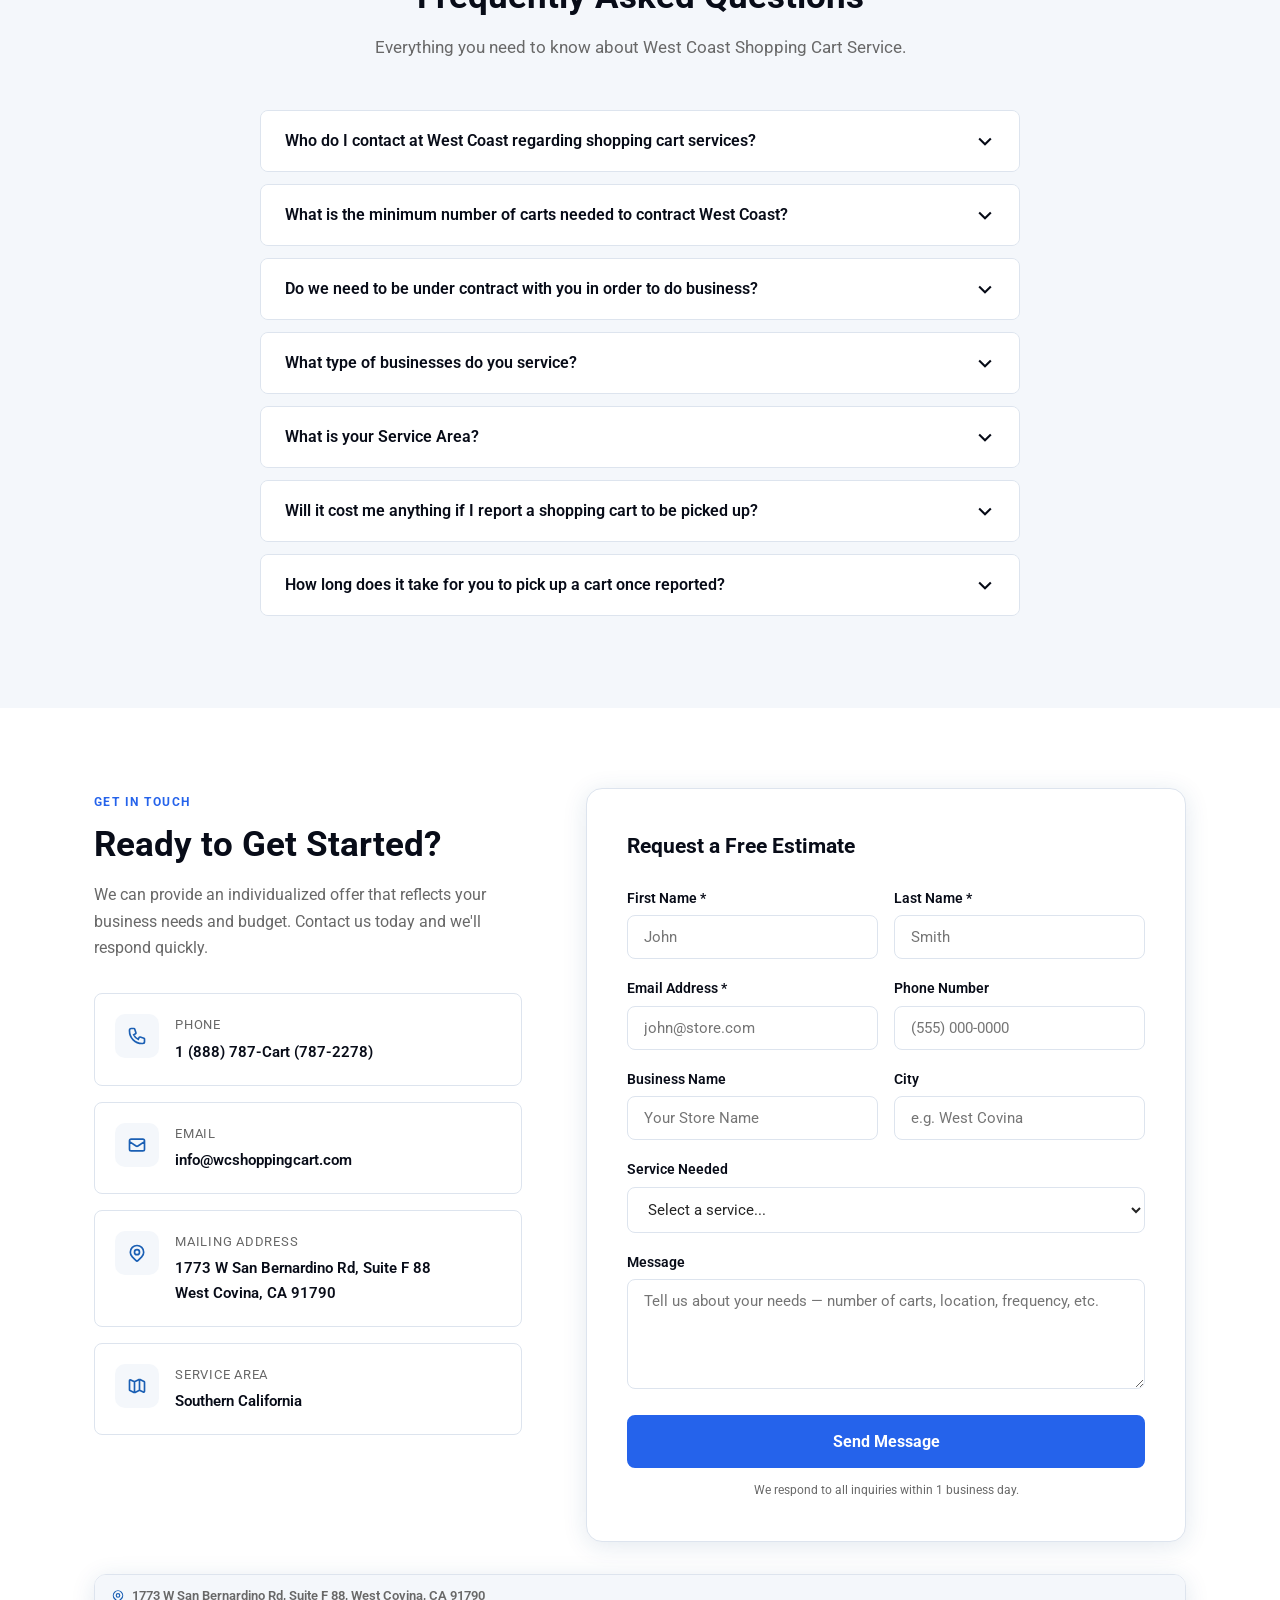
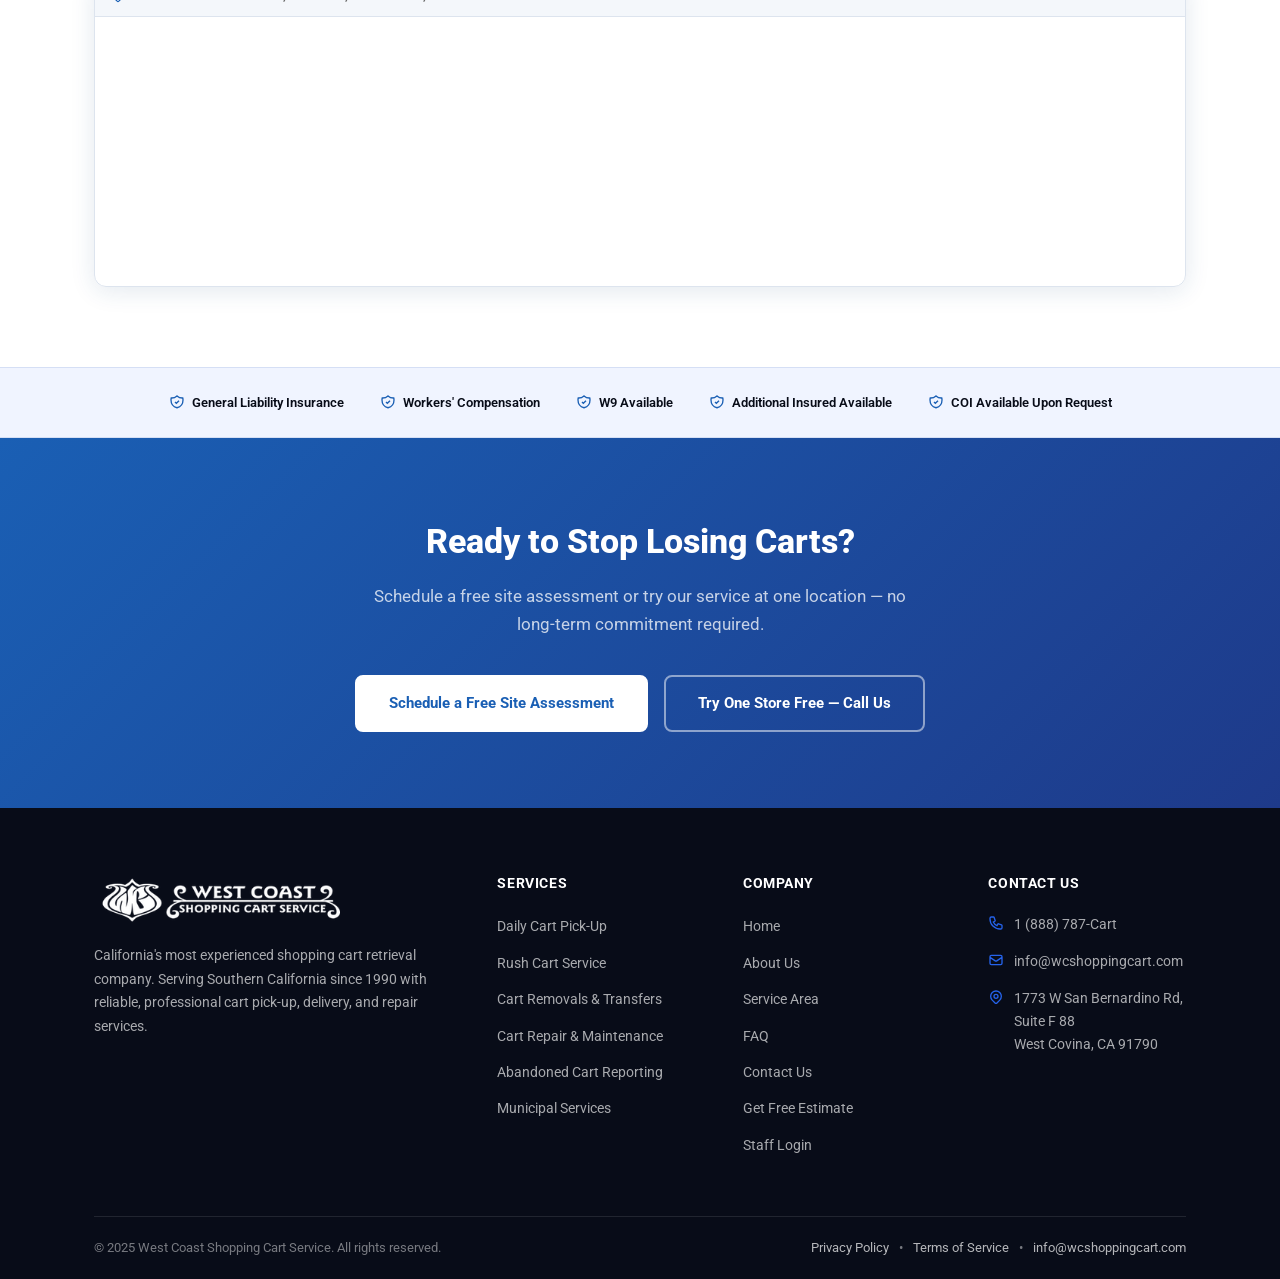
==== commit f2552c6b: "Shift Before photo to show wheels at bottom of frame Co-Authored-By: Claude Sonnet 4.6 <noreply@anth" ====
--- a/index.html
+++ b/index.html
@@ -479,7 +479,7 @@
         </div>
 
         <div class="gallery-item">
-          <img src="before replacement 1.jpg" alt="Bakery rack before wheel replacement" loading="lazy">
+          <img src="before replacement 1.jpg" alt="Bakery rack before wheel replacement" loading="lazy" style="object-position: center bottom;">
           <div class="gallery-caption" style="opacity:1;transform:translateY(0);">
             <span class="gallery-tag gallery-tag--repair">Before</span>
             Bakery Rack Wheel Replacement
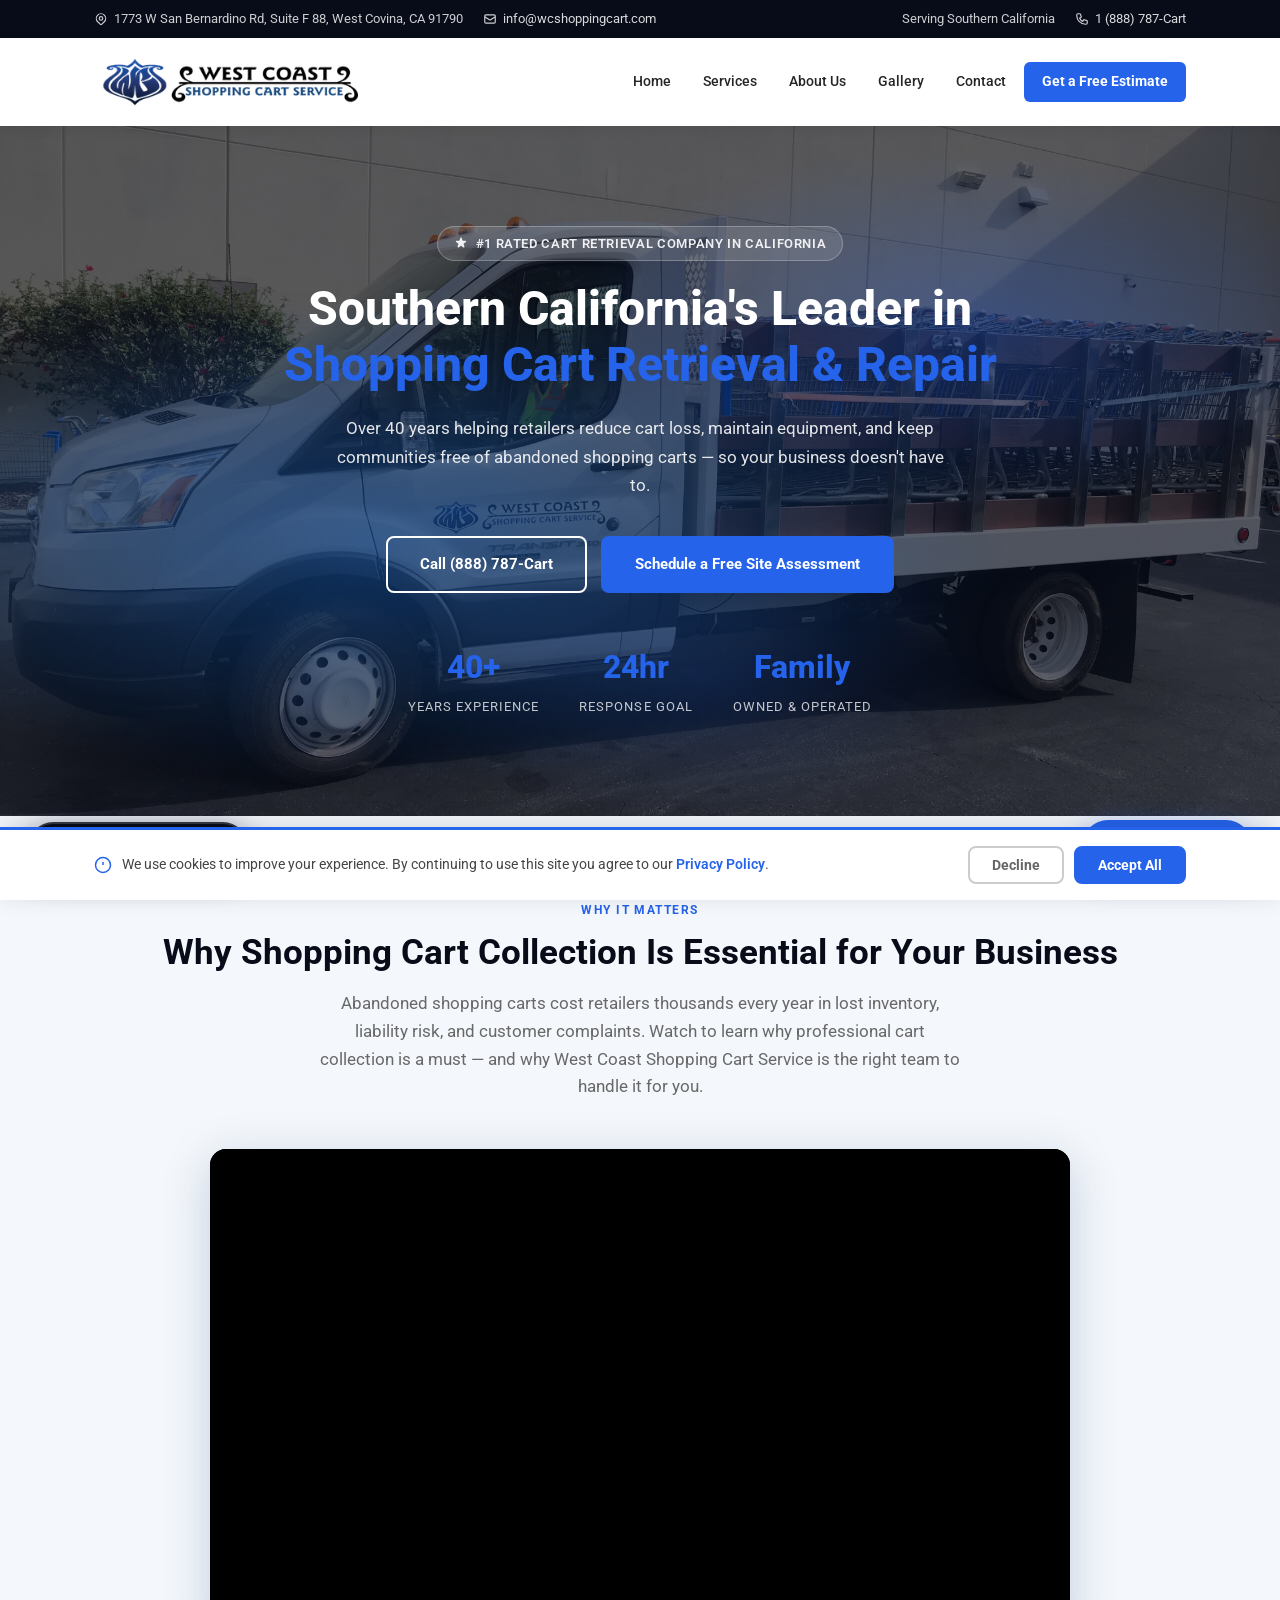
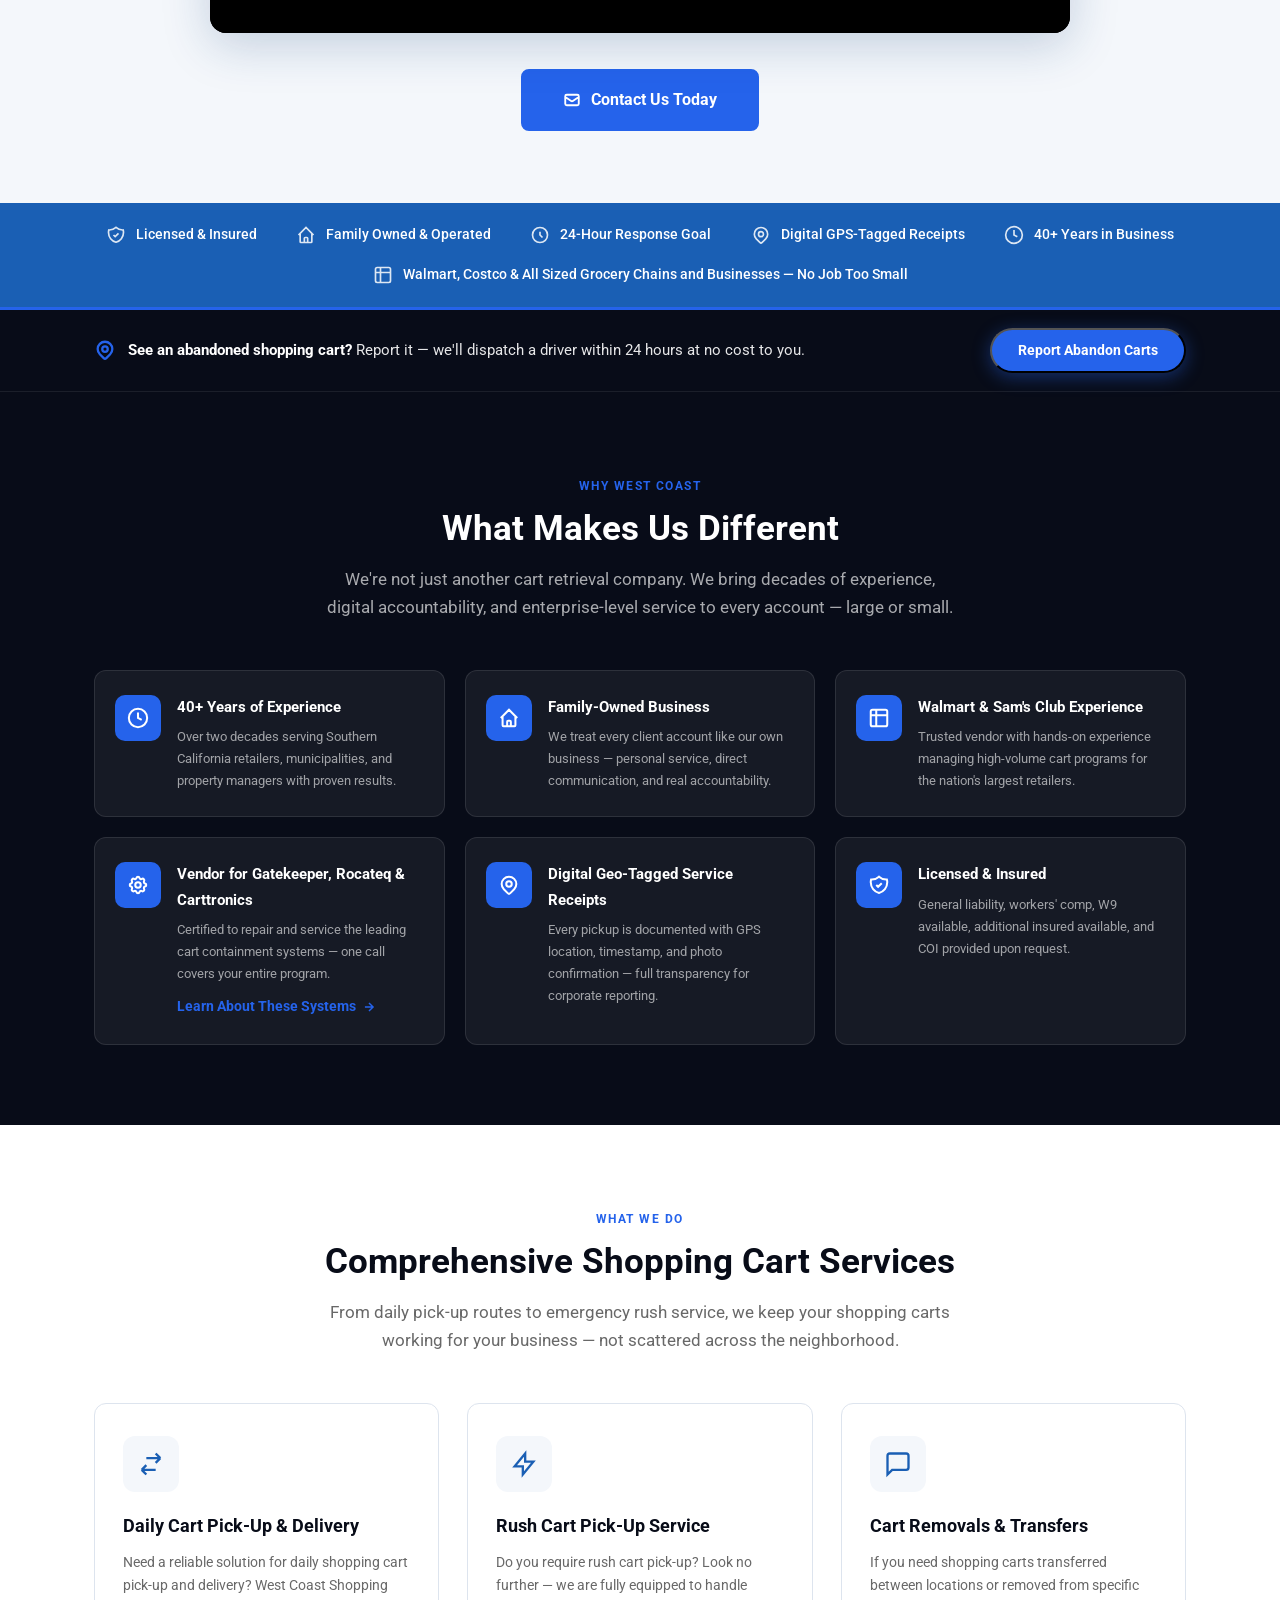
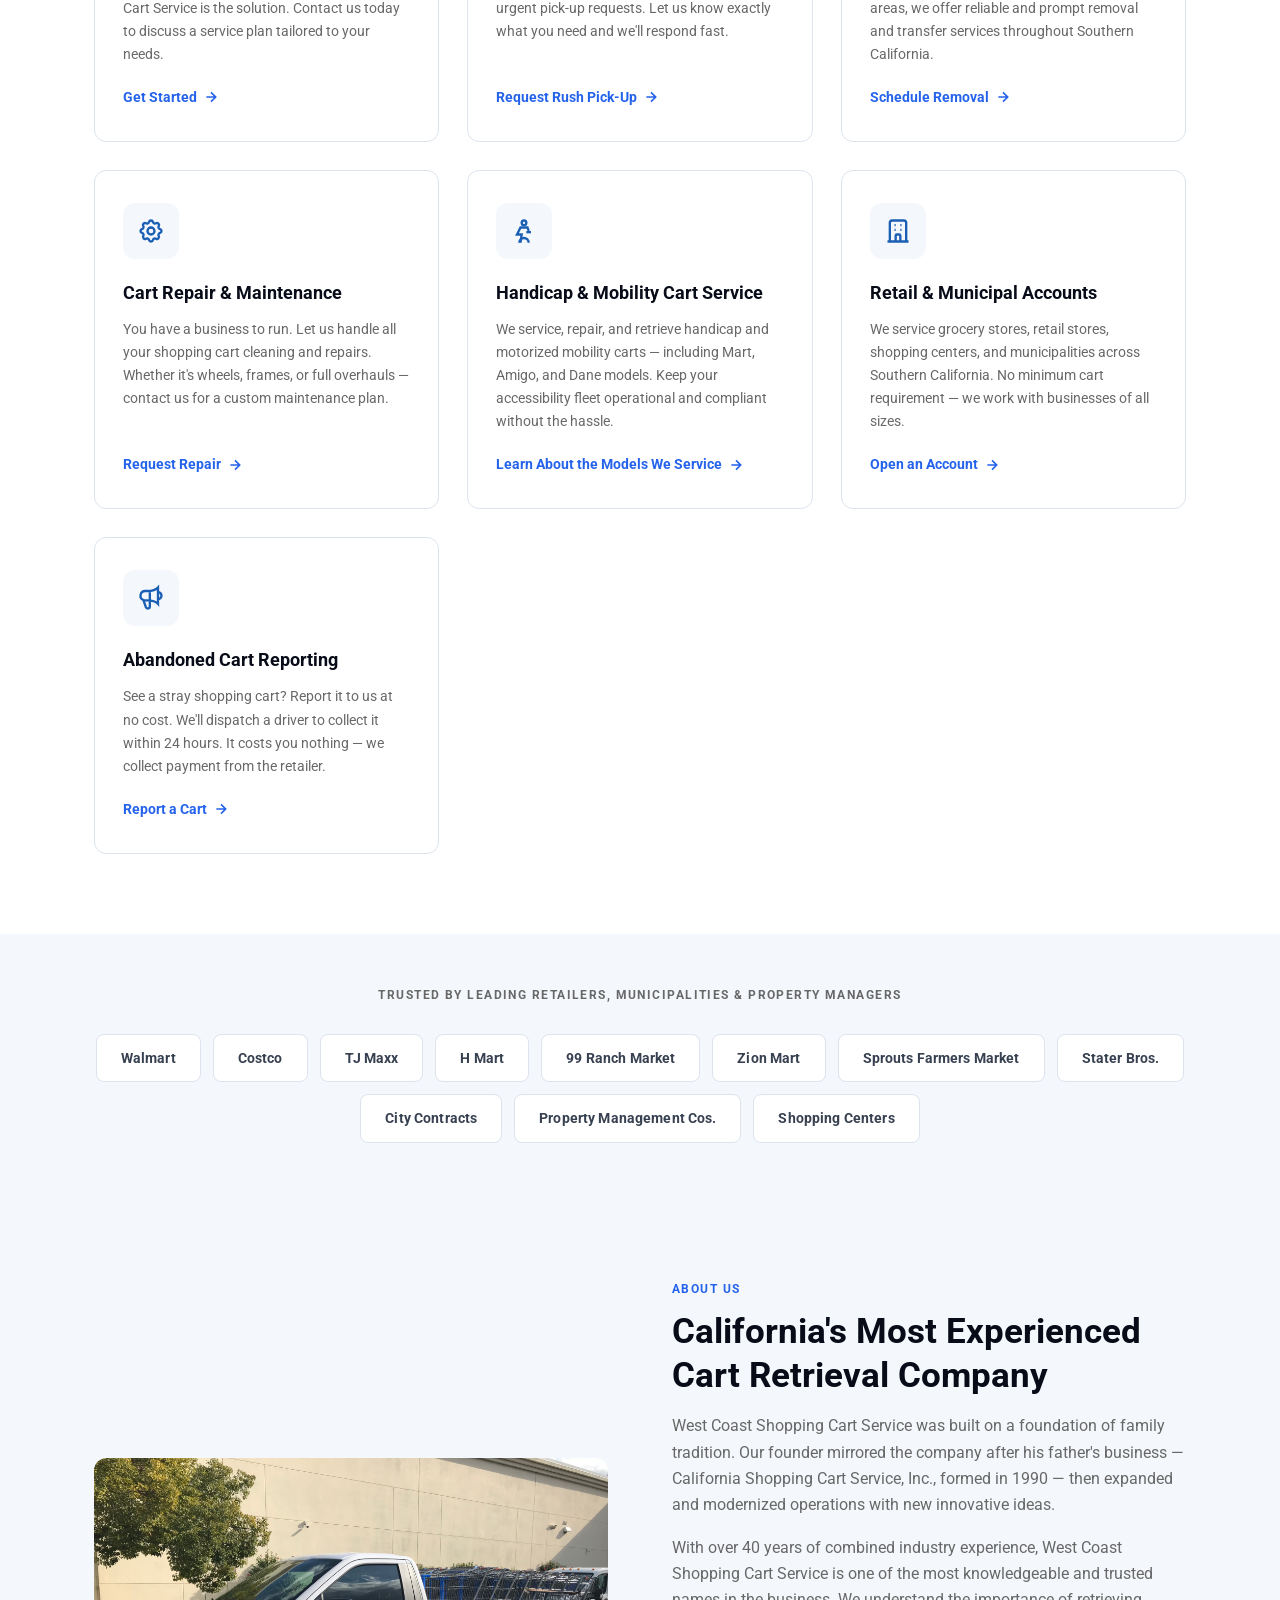
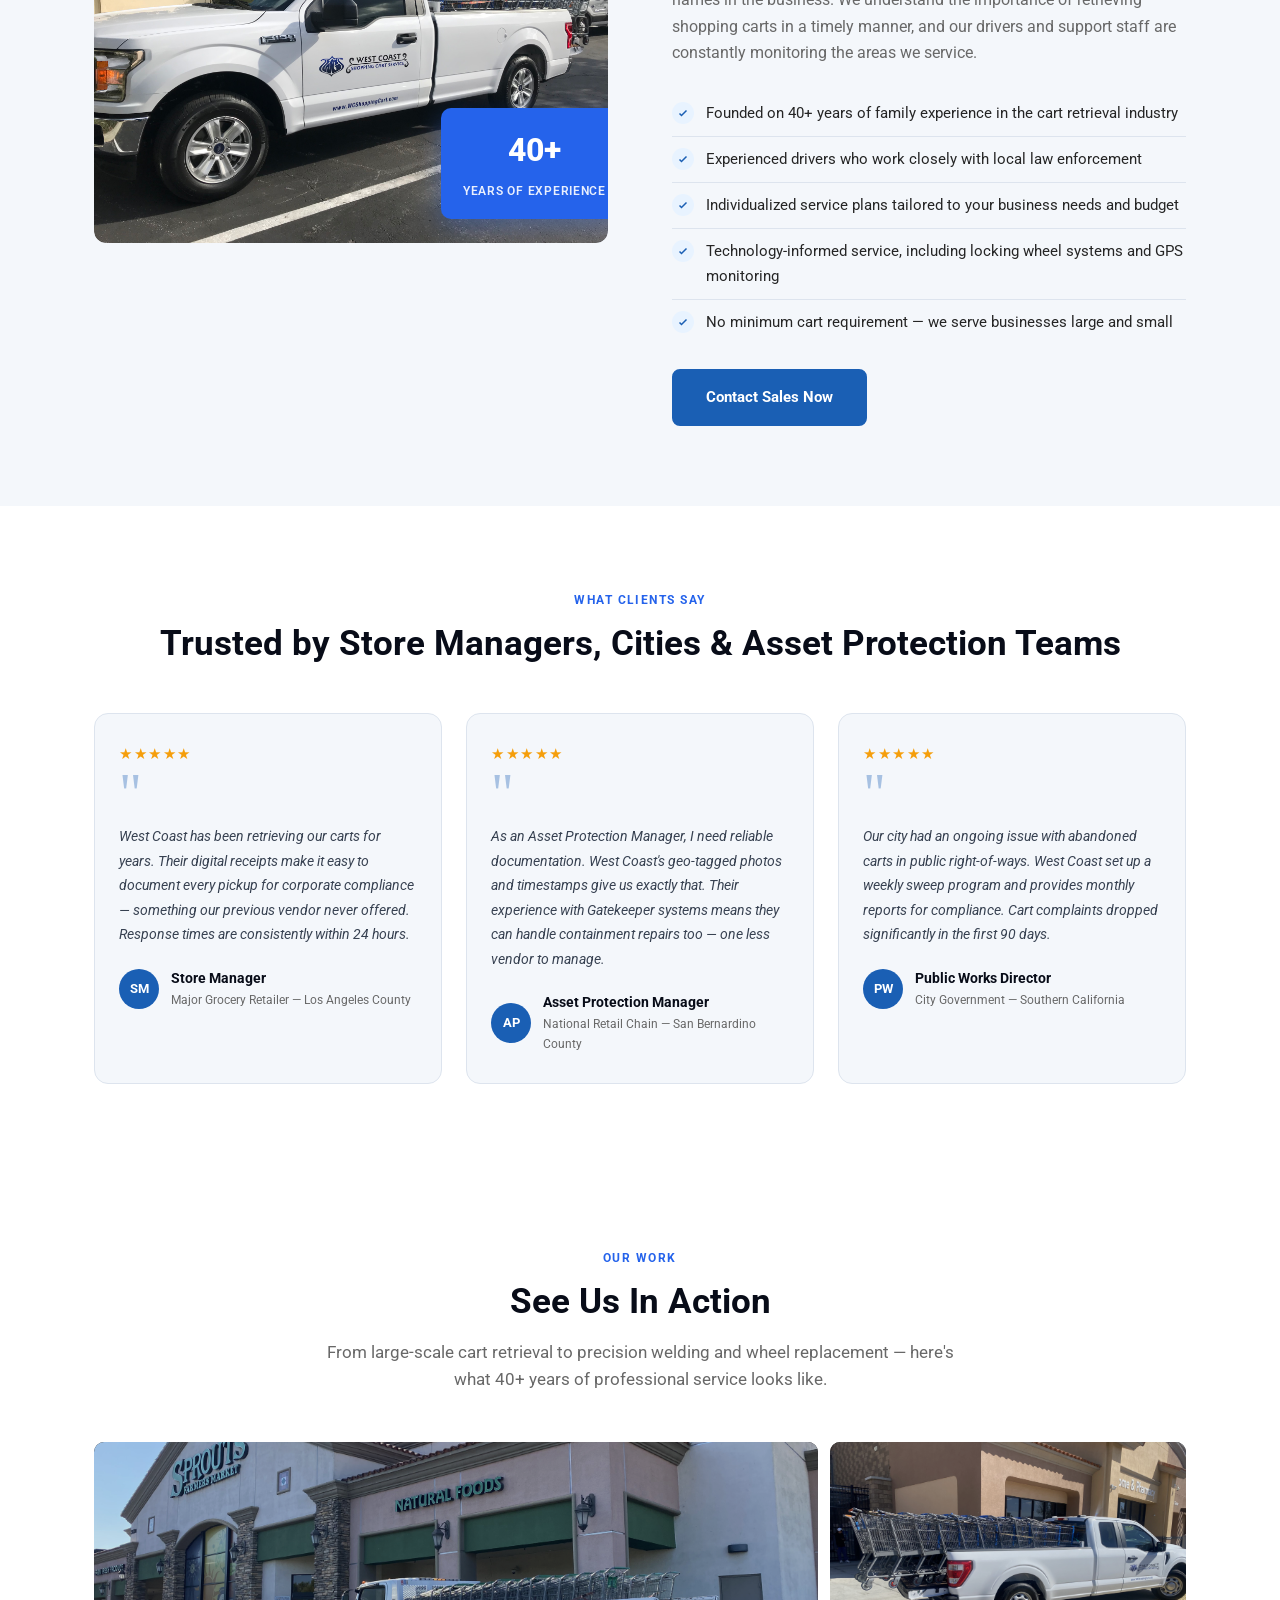
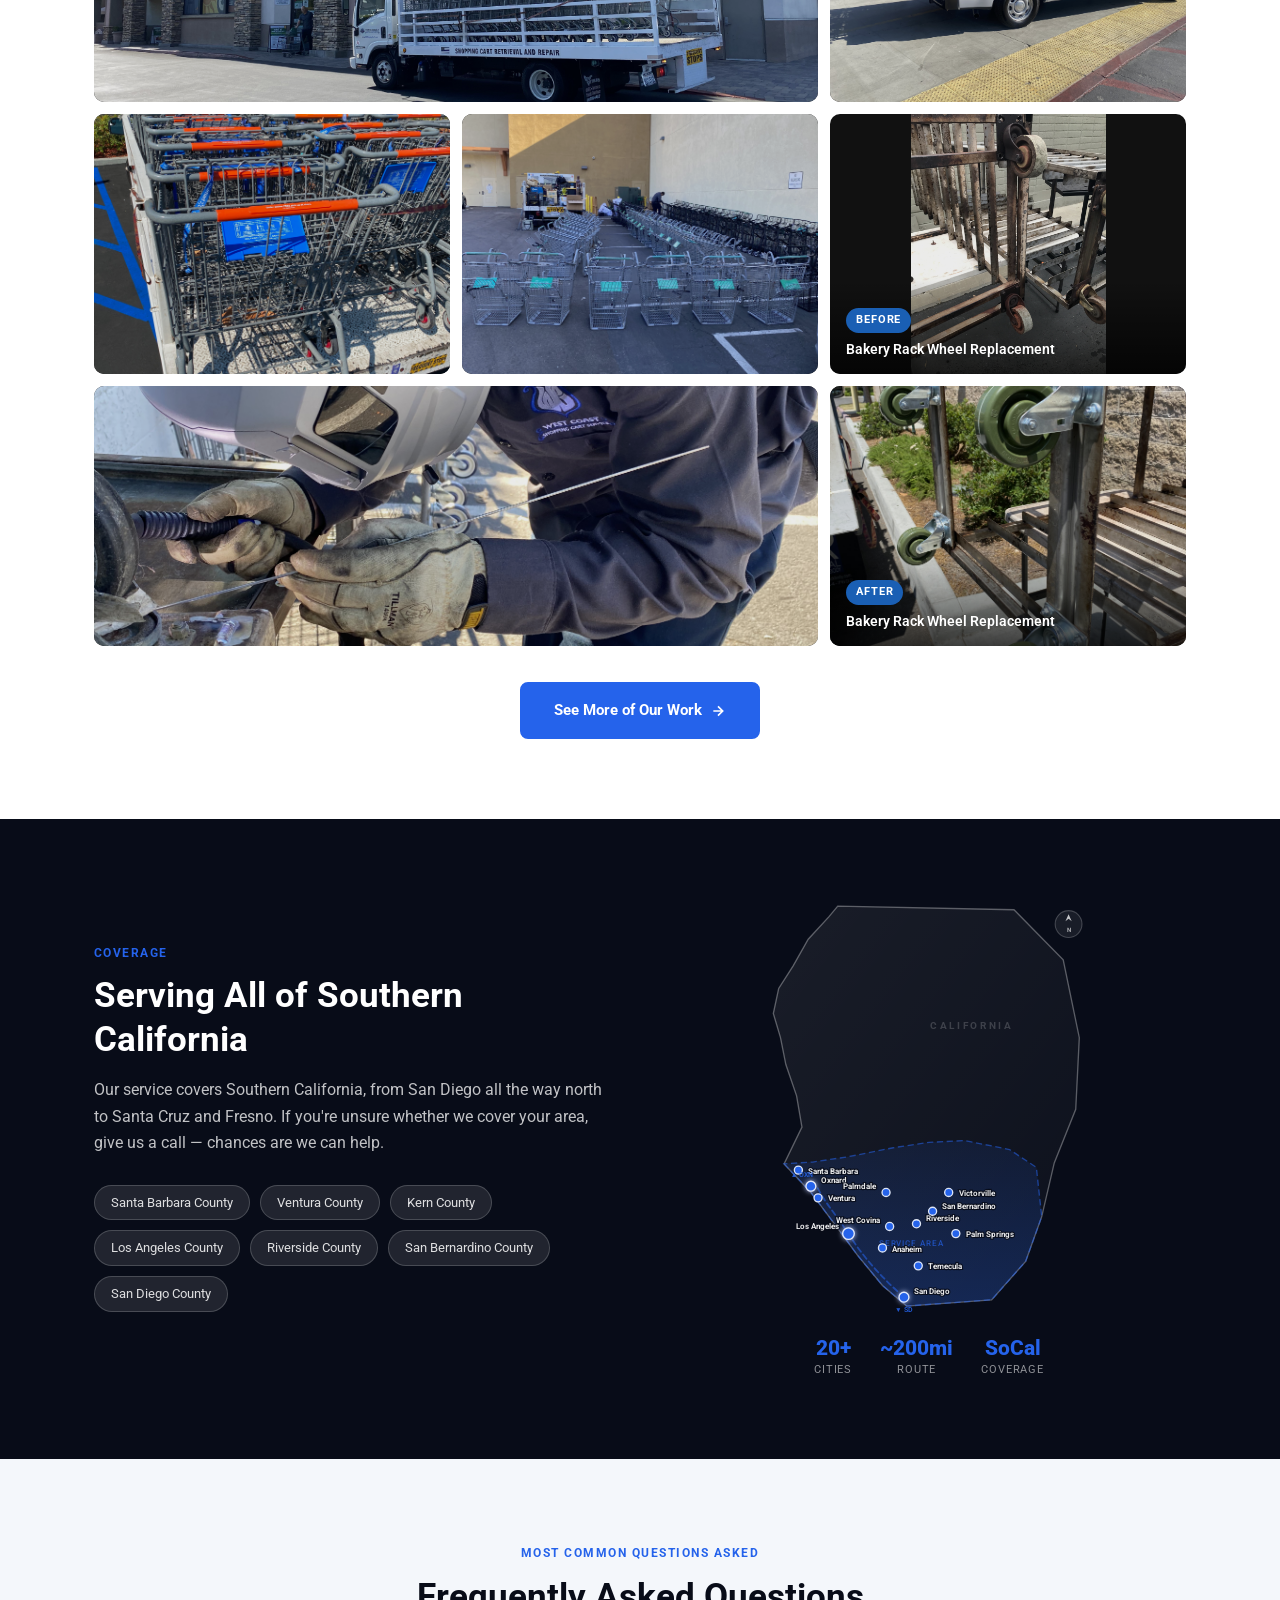
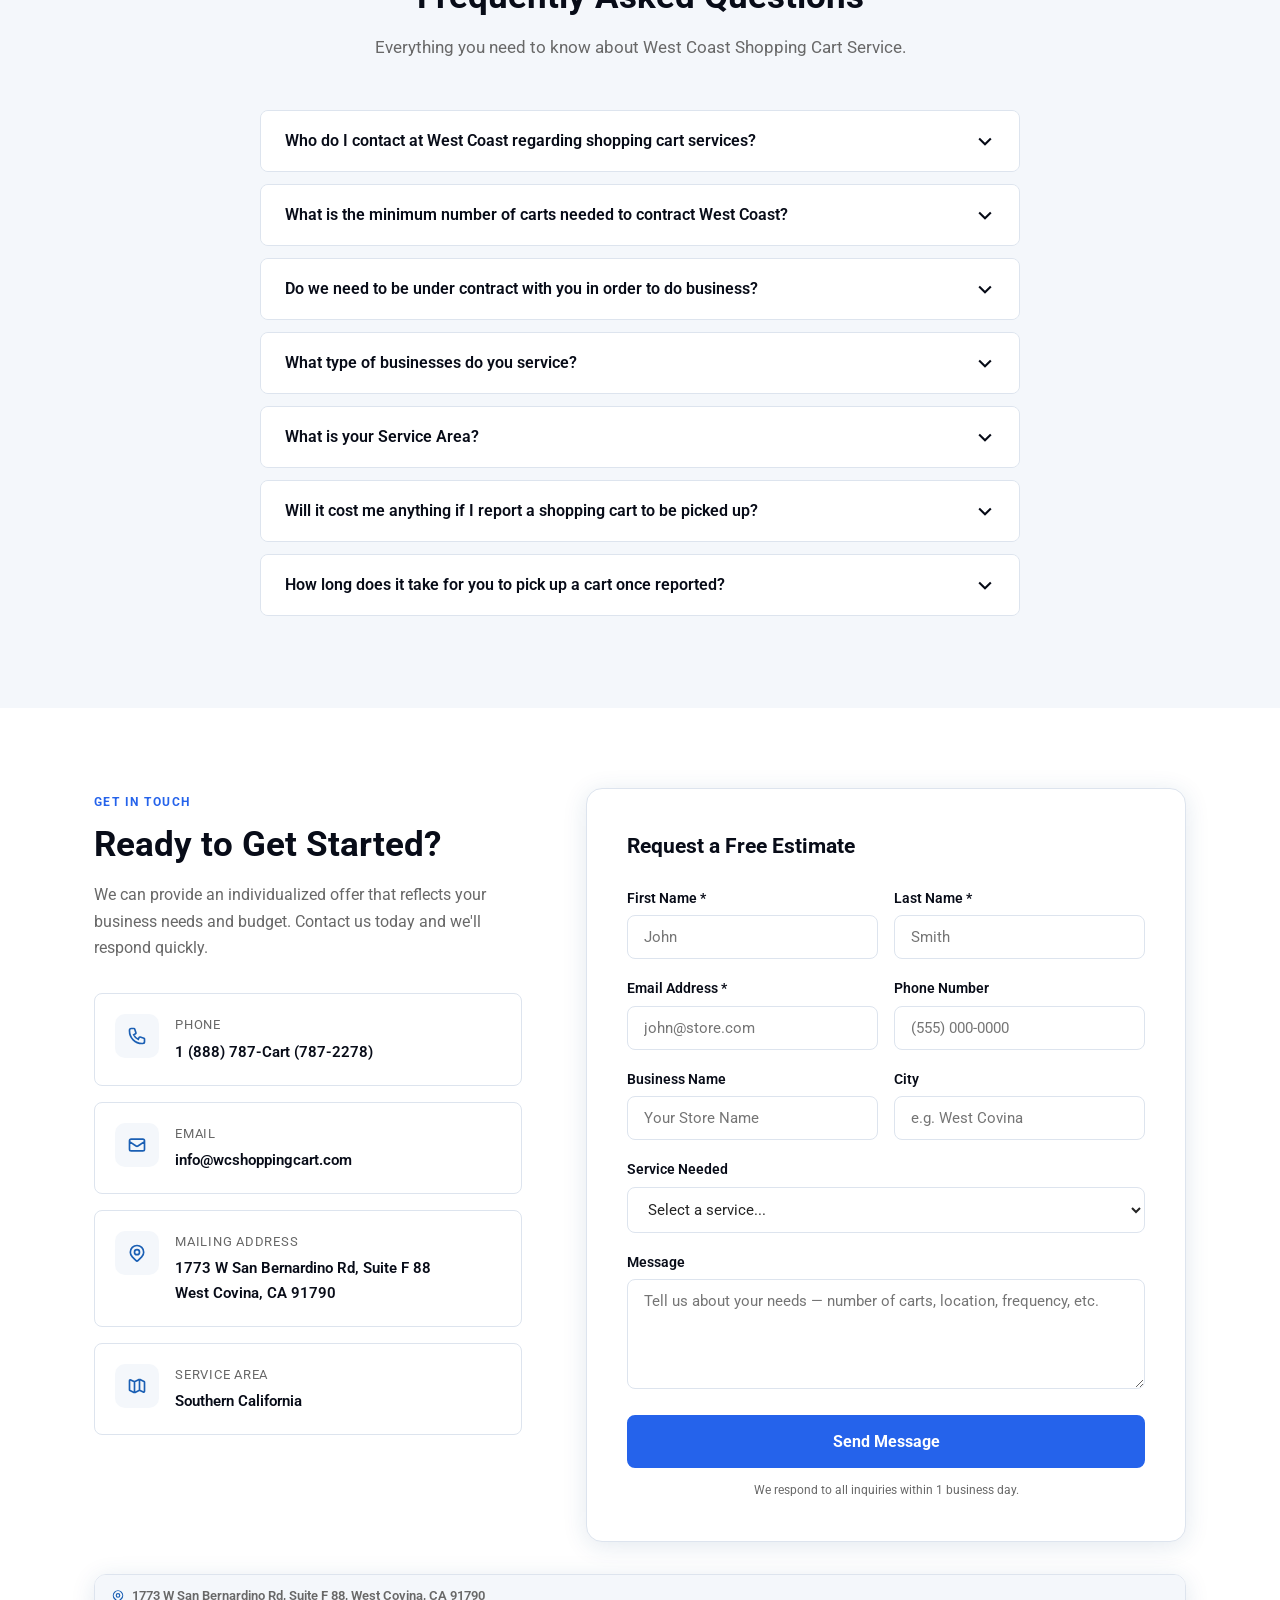
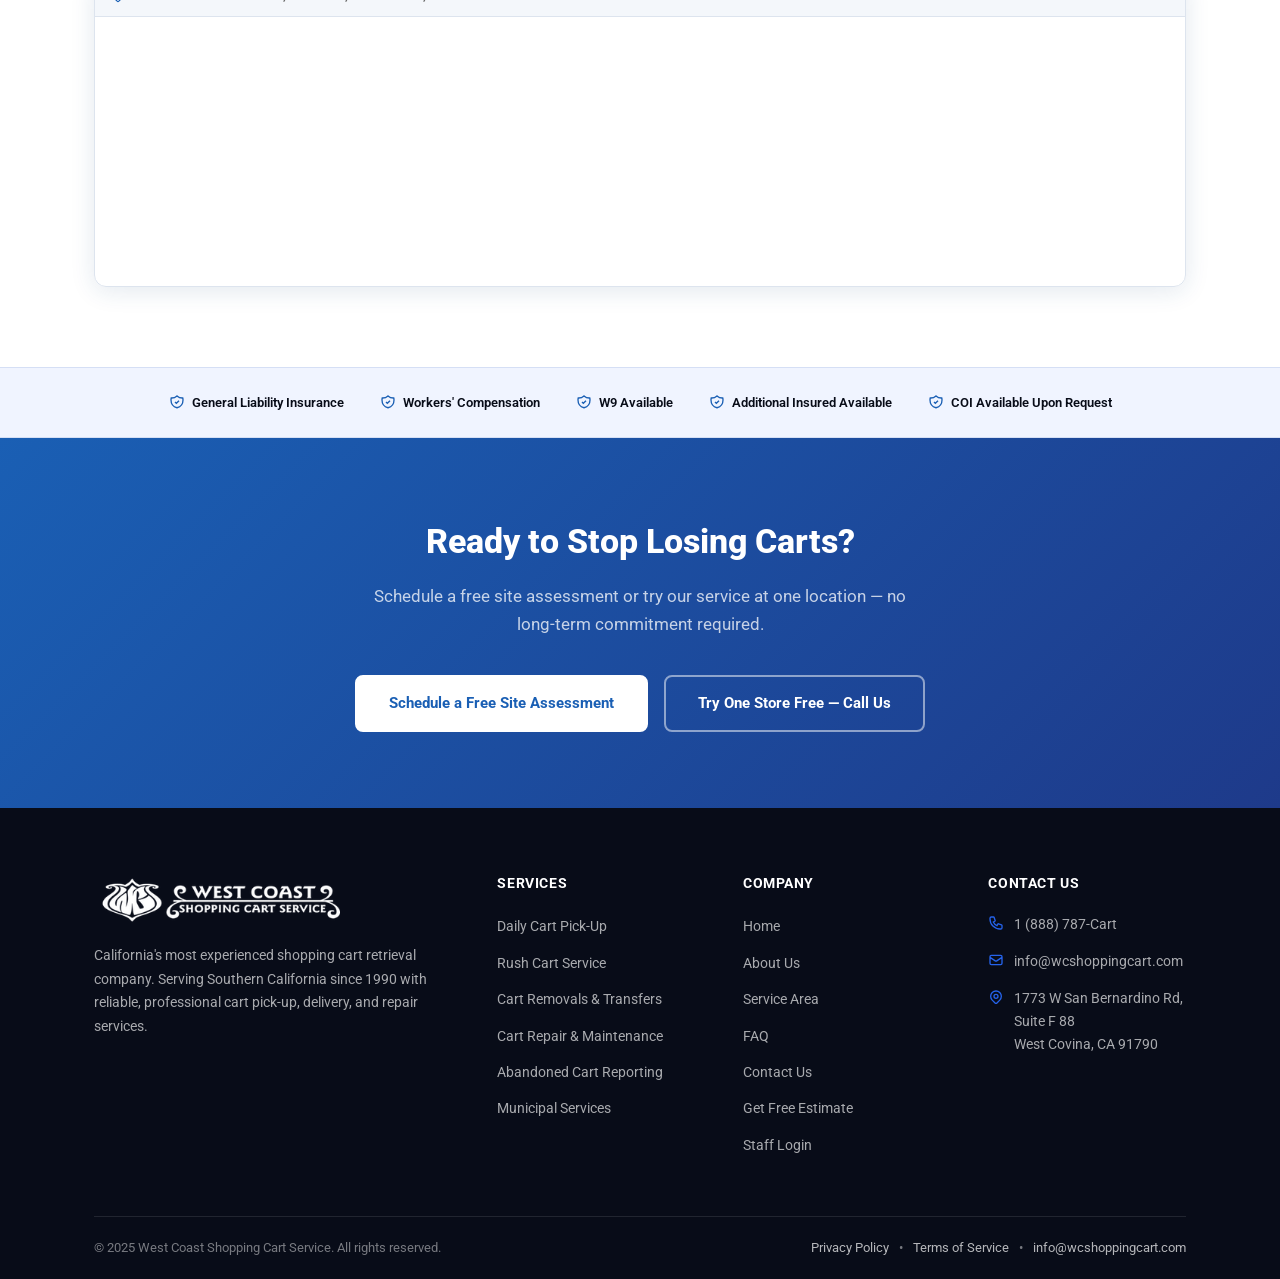
==== commit 642962b6: "Use object-fit contain on Before photo to show both wheels Co-Authored-By: Claude Sonnet 4.6 <norepl" ====
--- a/index.html
+++ b/index.html
@@ -479,7 +479,7 @@
         </div>
 
         <div class="gallery-item">
-          <img src="before replacement 1.jpg" alt="Bakery rack before wheel replacement" loading="lazy" style="object-position: center bottom;">
+          <img src="before replacement 1.jpg" alt="Bakery rack before wheel replacement" loading="lazy" style="object-fit: contain;">
           <div class="gallery-caption" style="opacity:1;transform:translateY(0);">
             <span class="gallery-tag gallery-tag--repair">Before</span>
             Bakery Rack Wheel Replacement
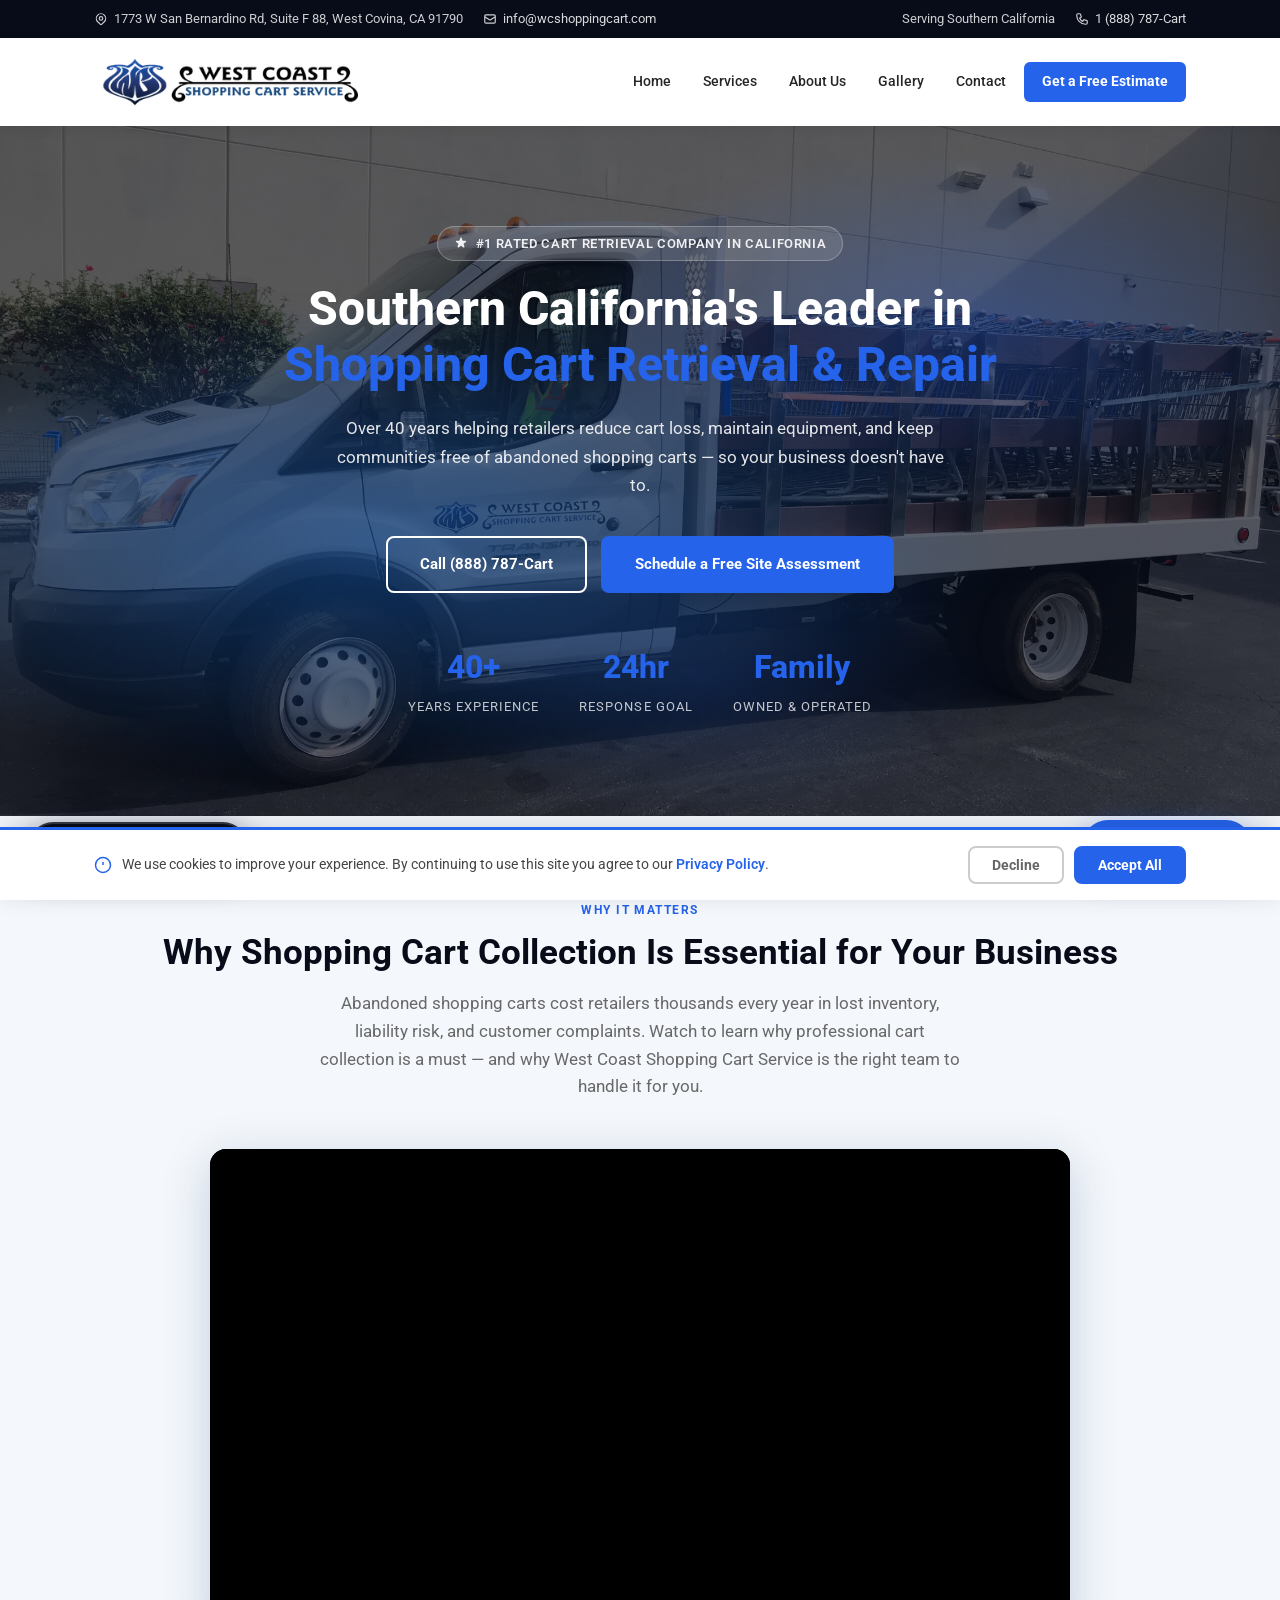
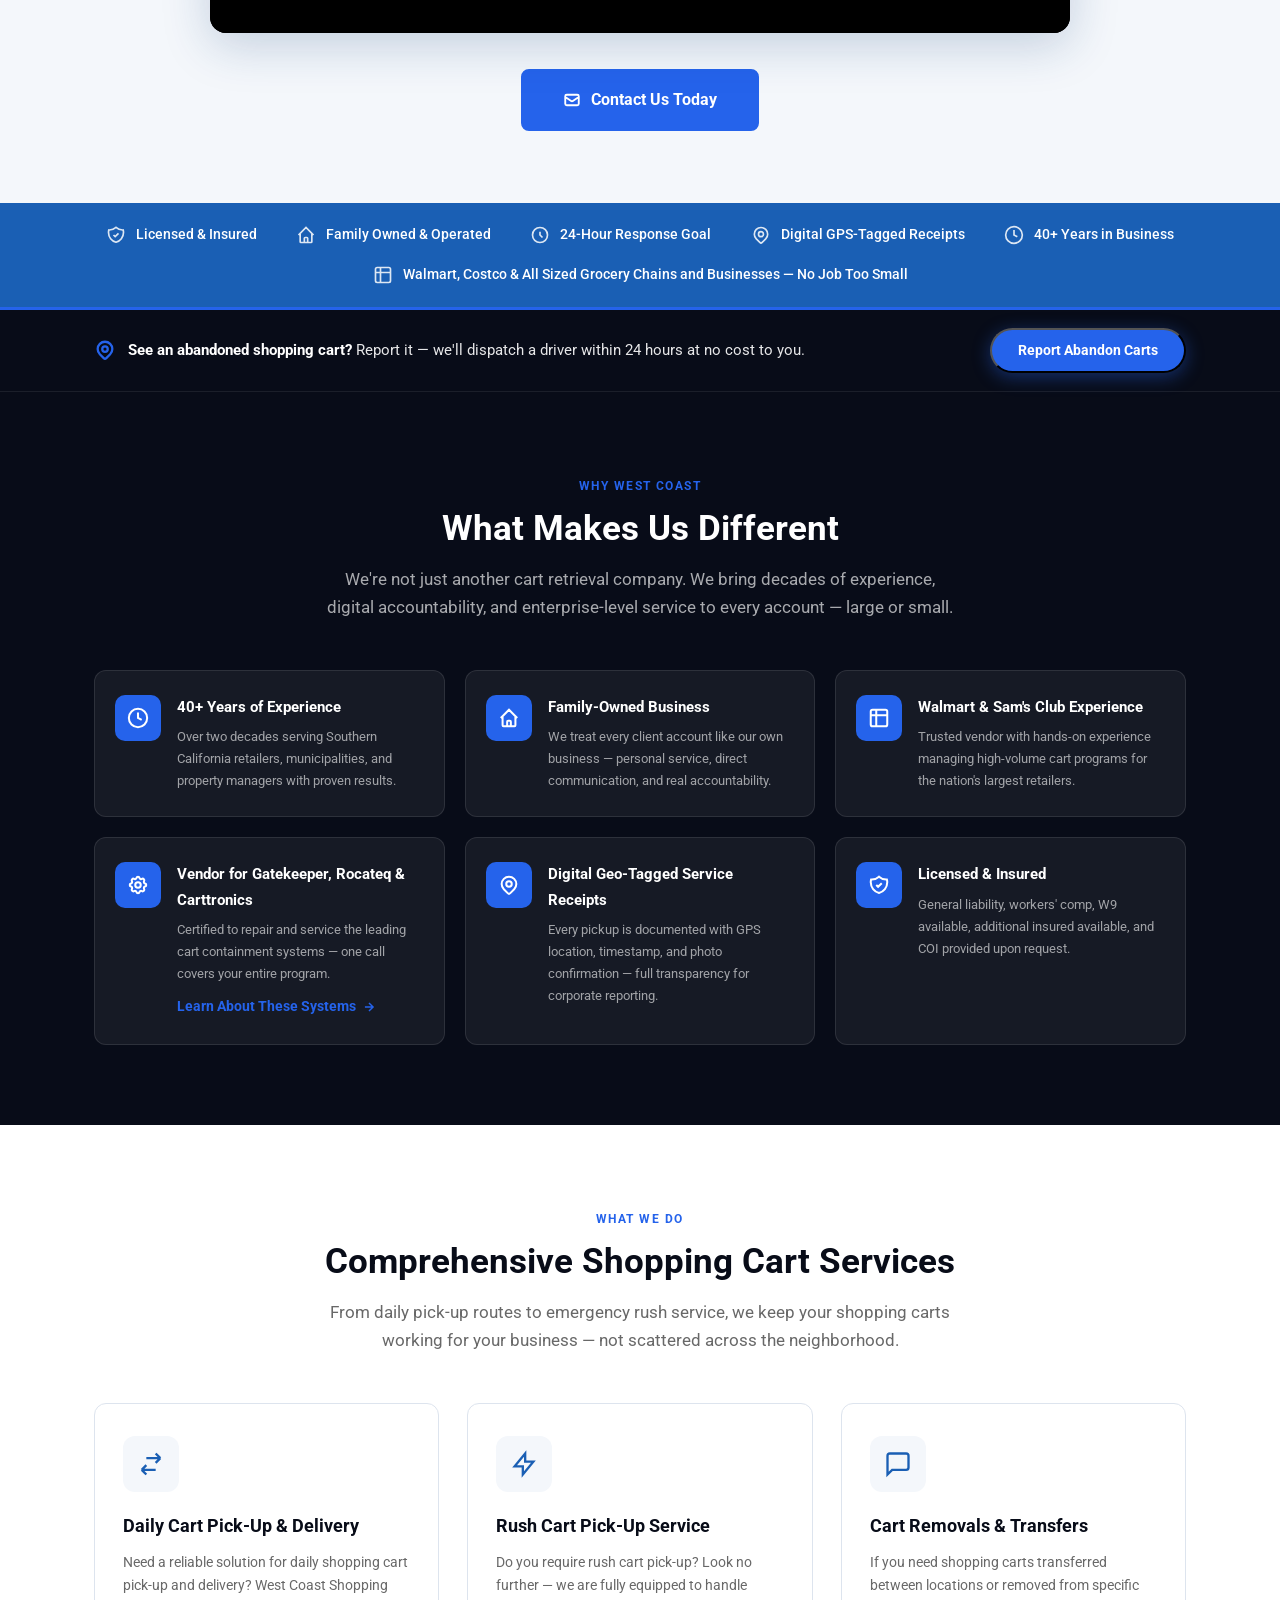
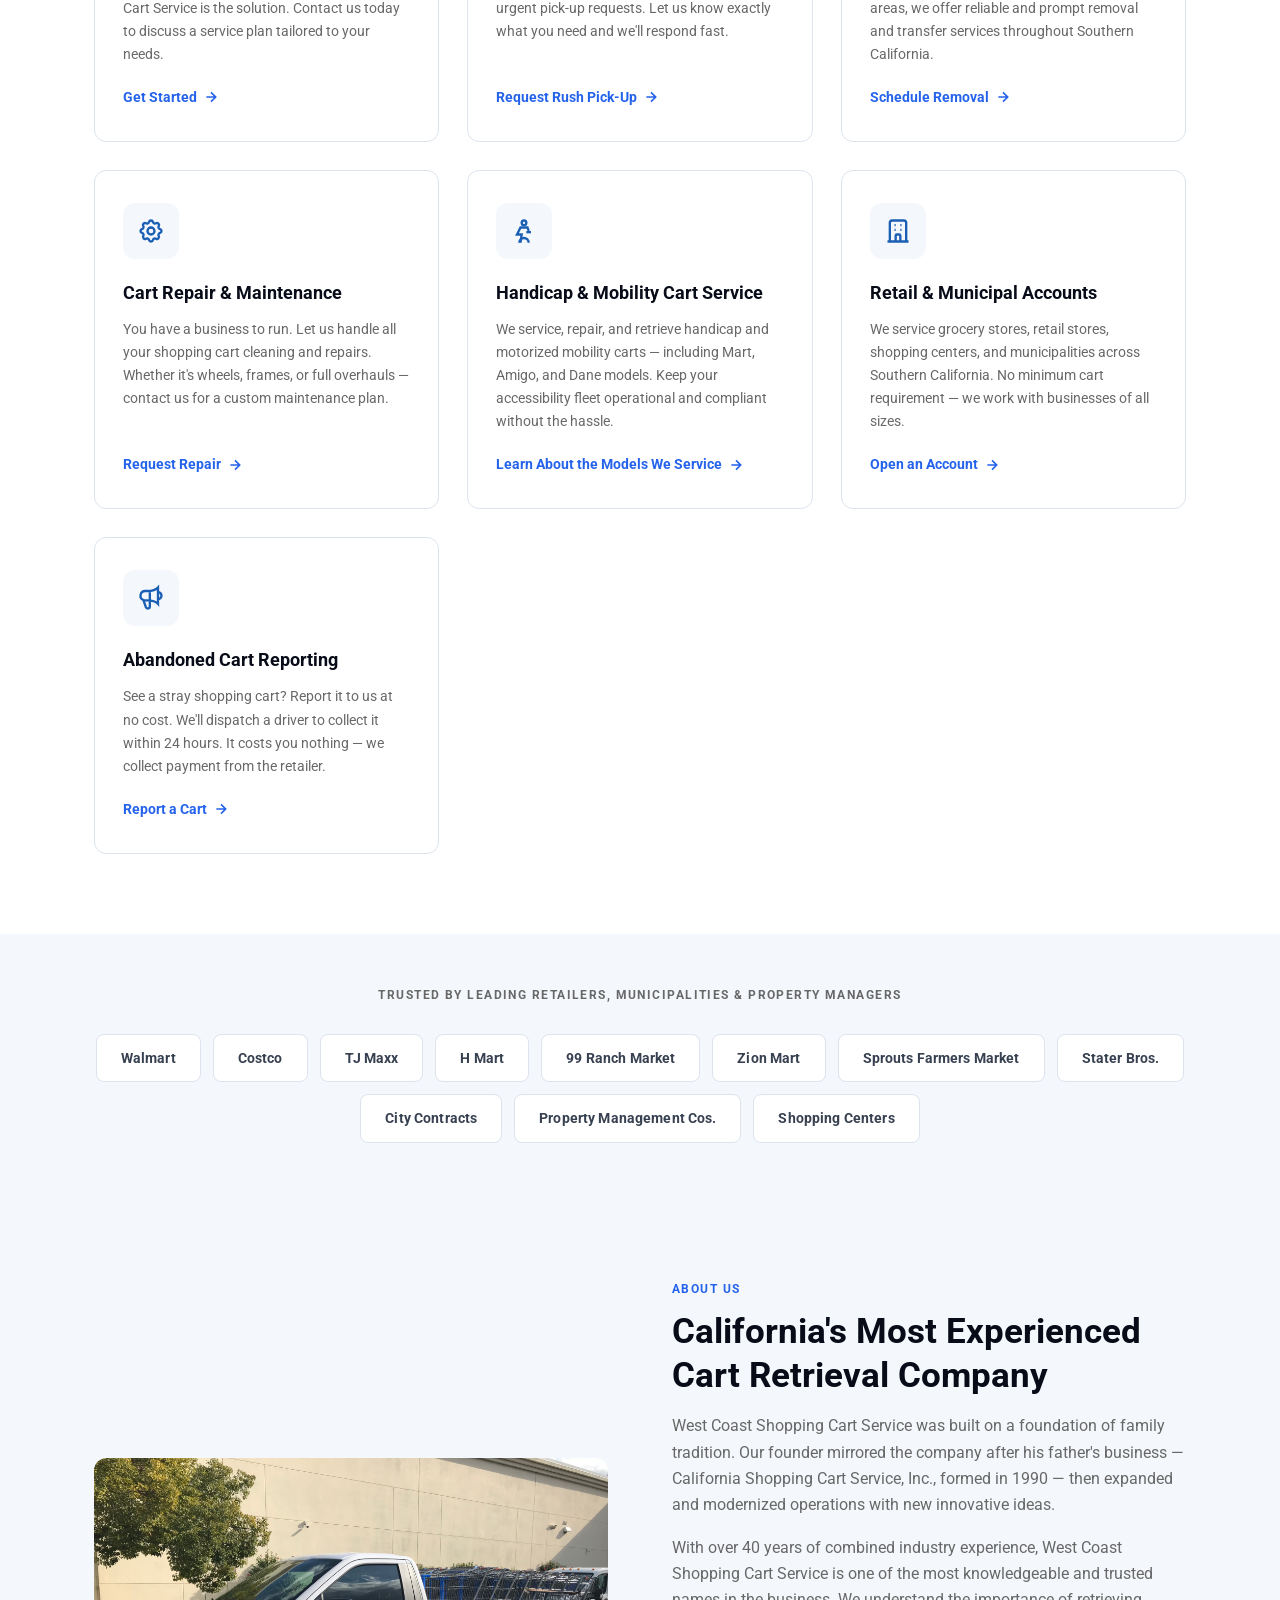
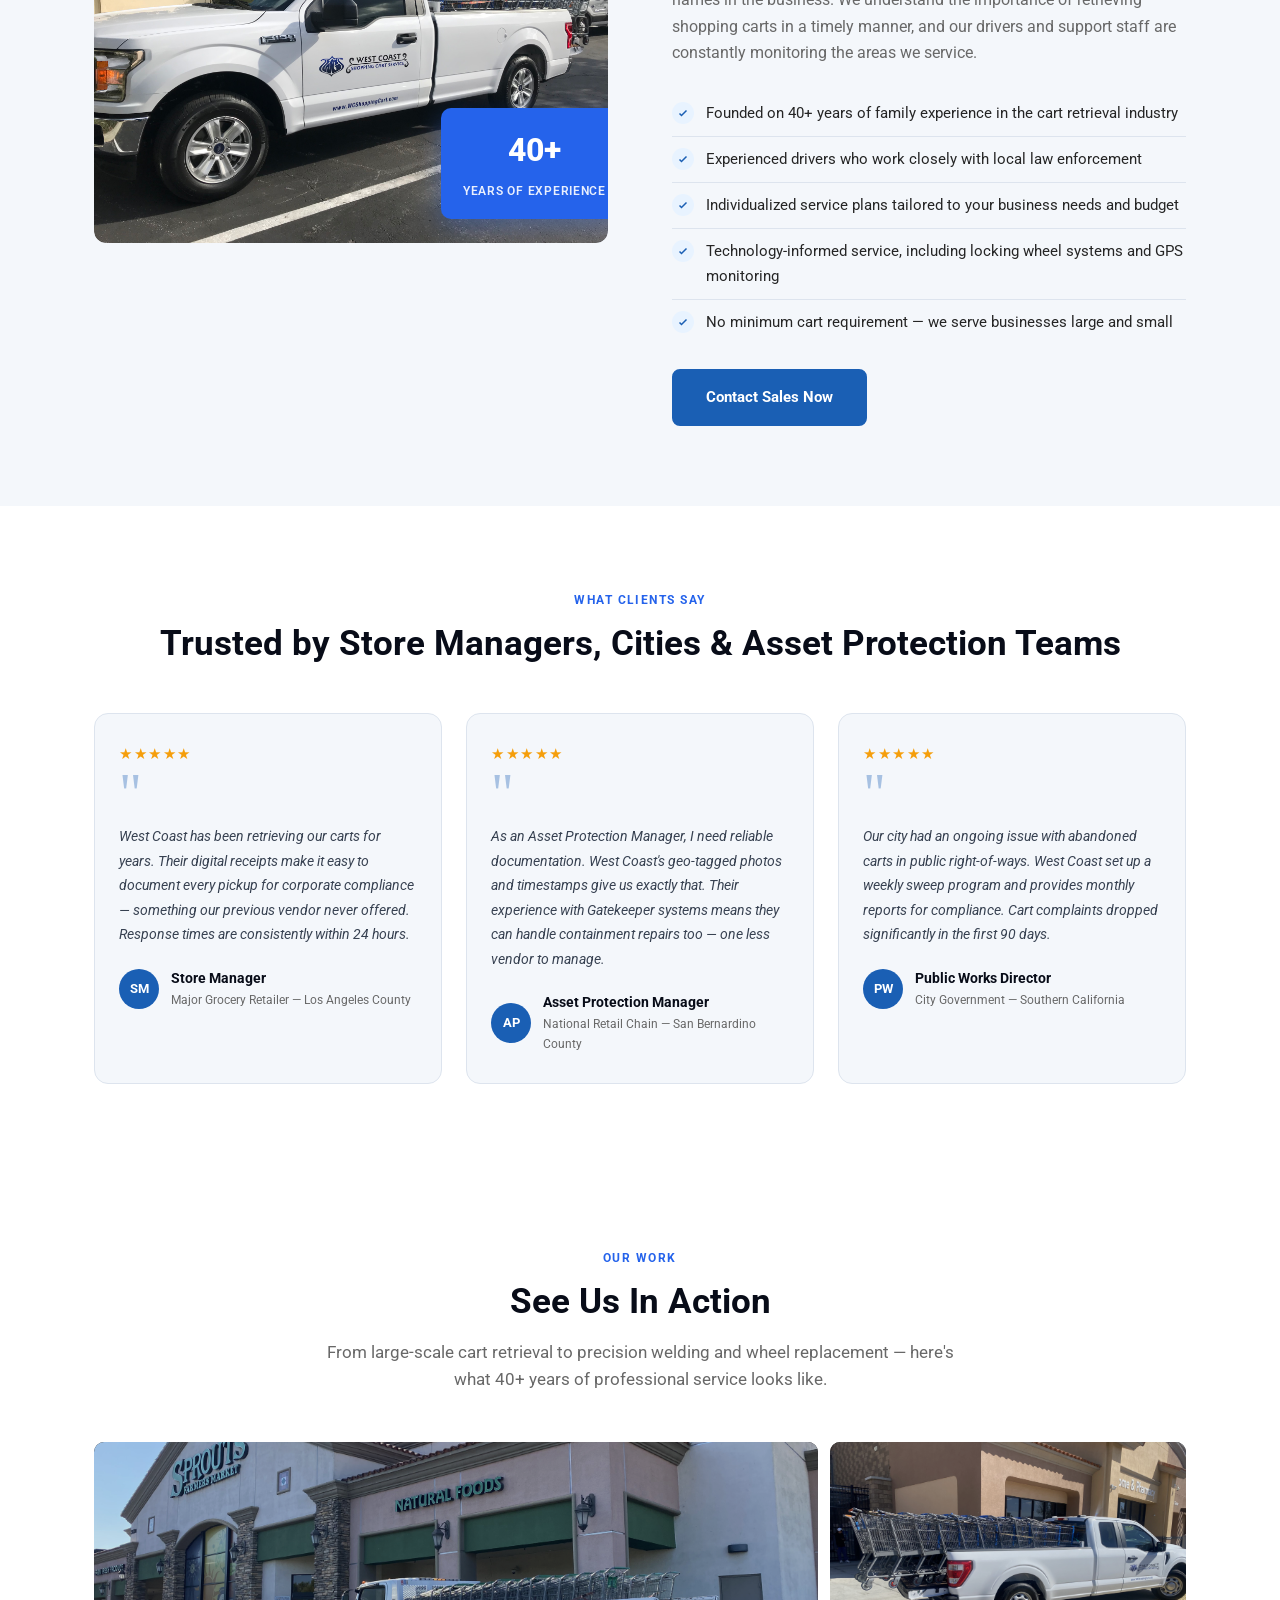
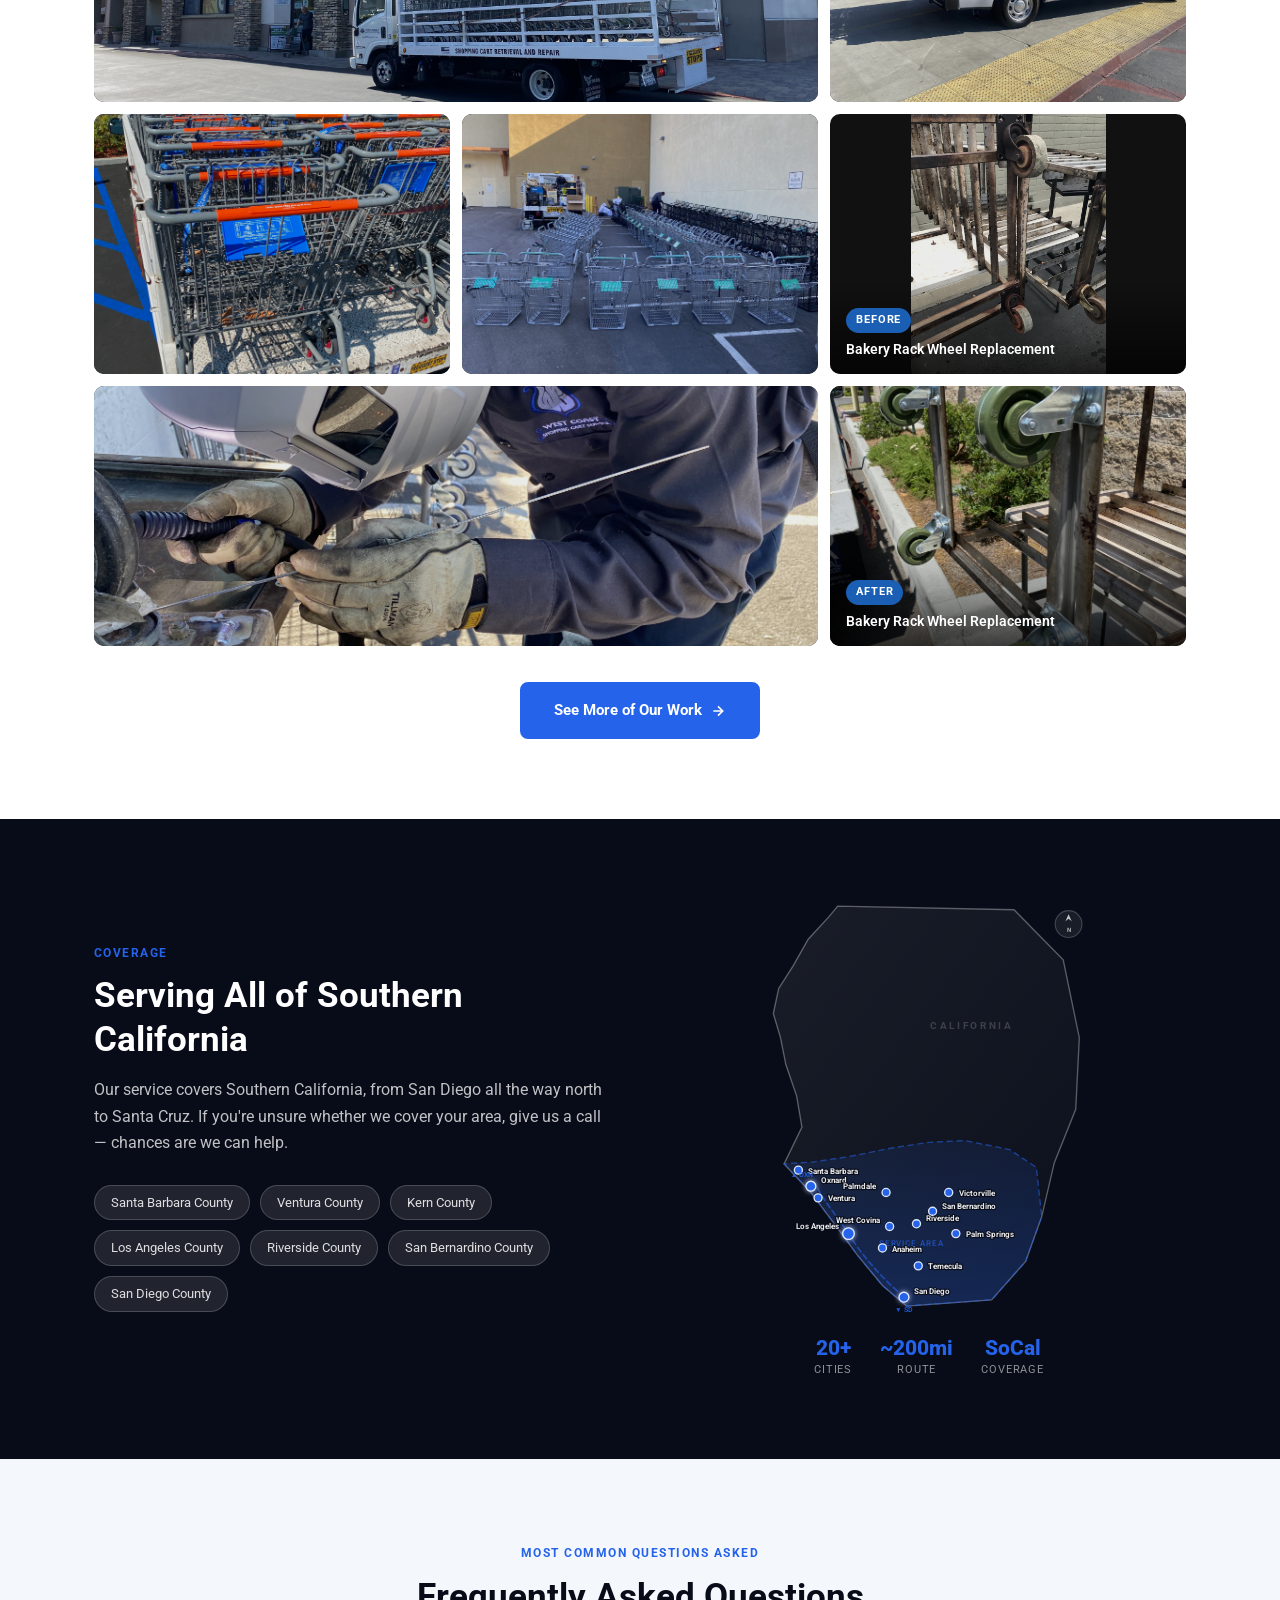
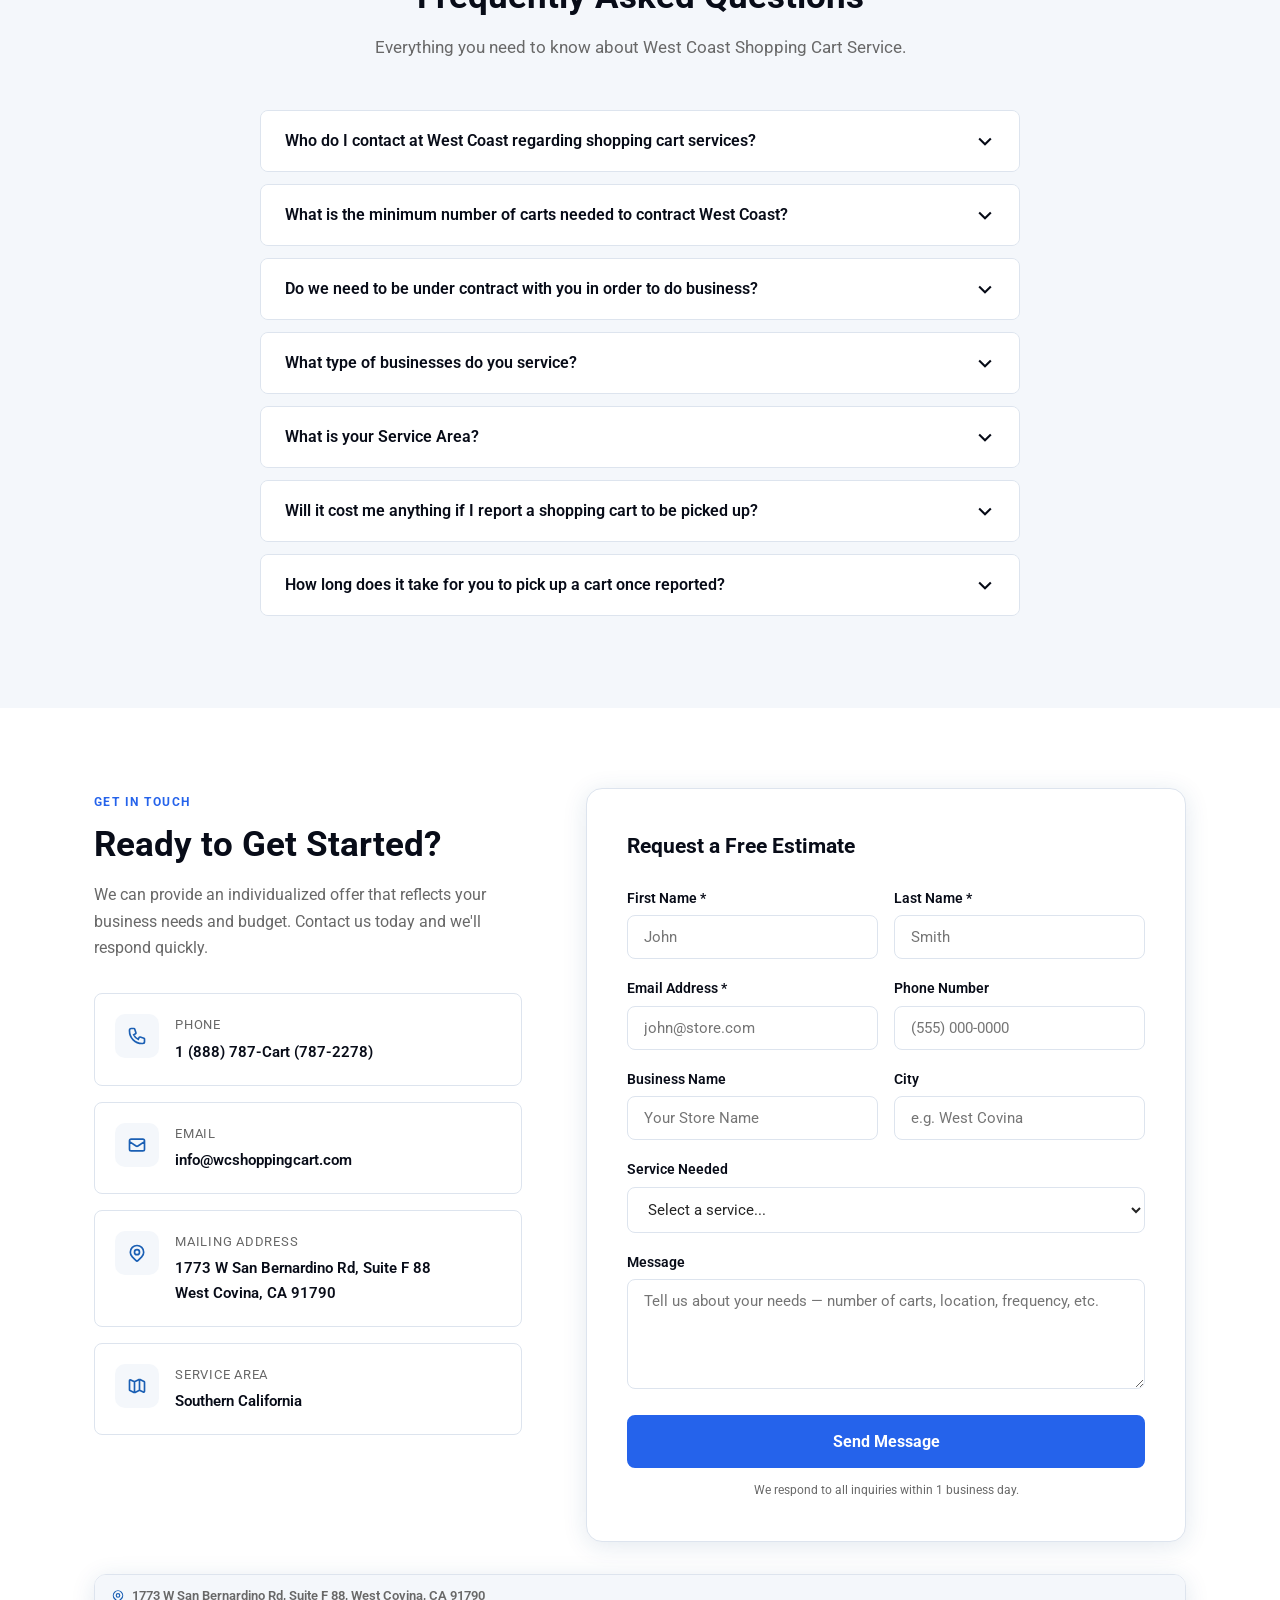
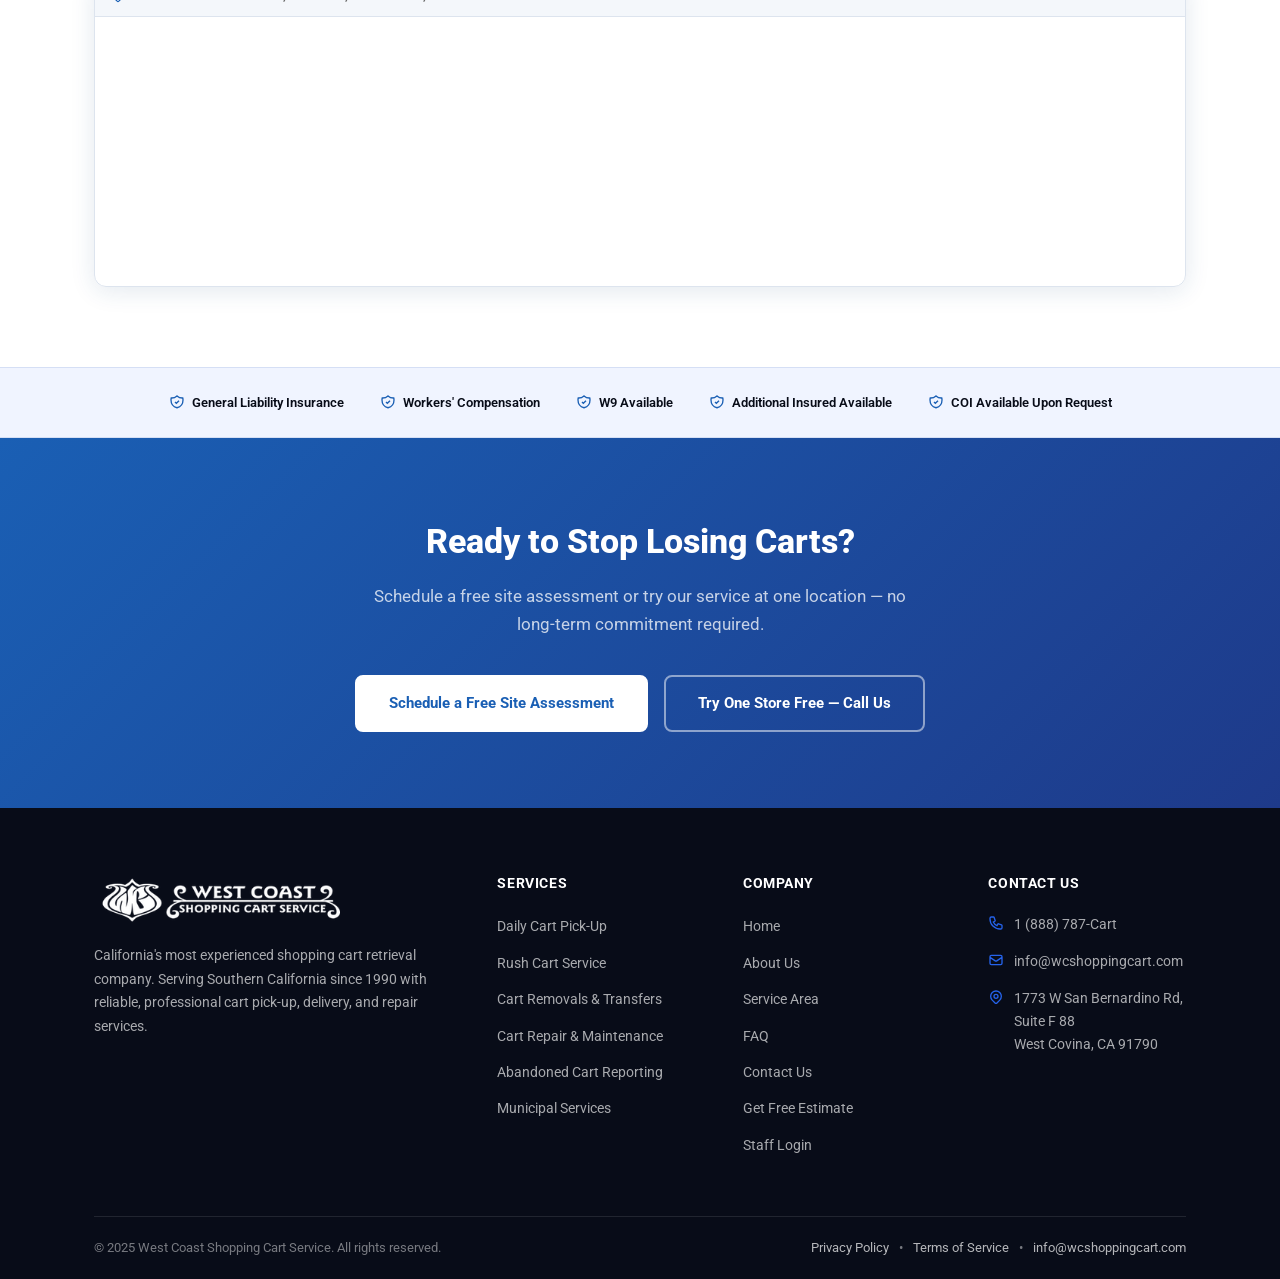
==== commit faed4800: "Remove Fresno from service area description Co-Authored-By: Claude Sonnet 4.6 <noreply@anthropic.com" ====
--- a/index.html
+++ b/index.html
@@ -528,7 +528,7 @@
         <div>
           <span class="section-label">Coverage</span>
           <h2 class="section-title">Serving All of Southern California</h2>
-          <p>Our service covers Southern California, from San Diego all the way north to Santa Cruz and Fresno. If you're unsure whether we cover your area, give us a call — chances are we can help.</p>
+          <p>Our service covers Southern California, from San Diego all the way north to Santa Cruz. If you're unsure whether we cover your area, give us a call — chances are we can help.</p>
           <div class="area-cities">
             <span class="city-tag">Santa Barbara County</span>
             <span class="city-tag">Ventura County</span>
